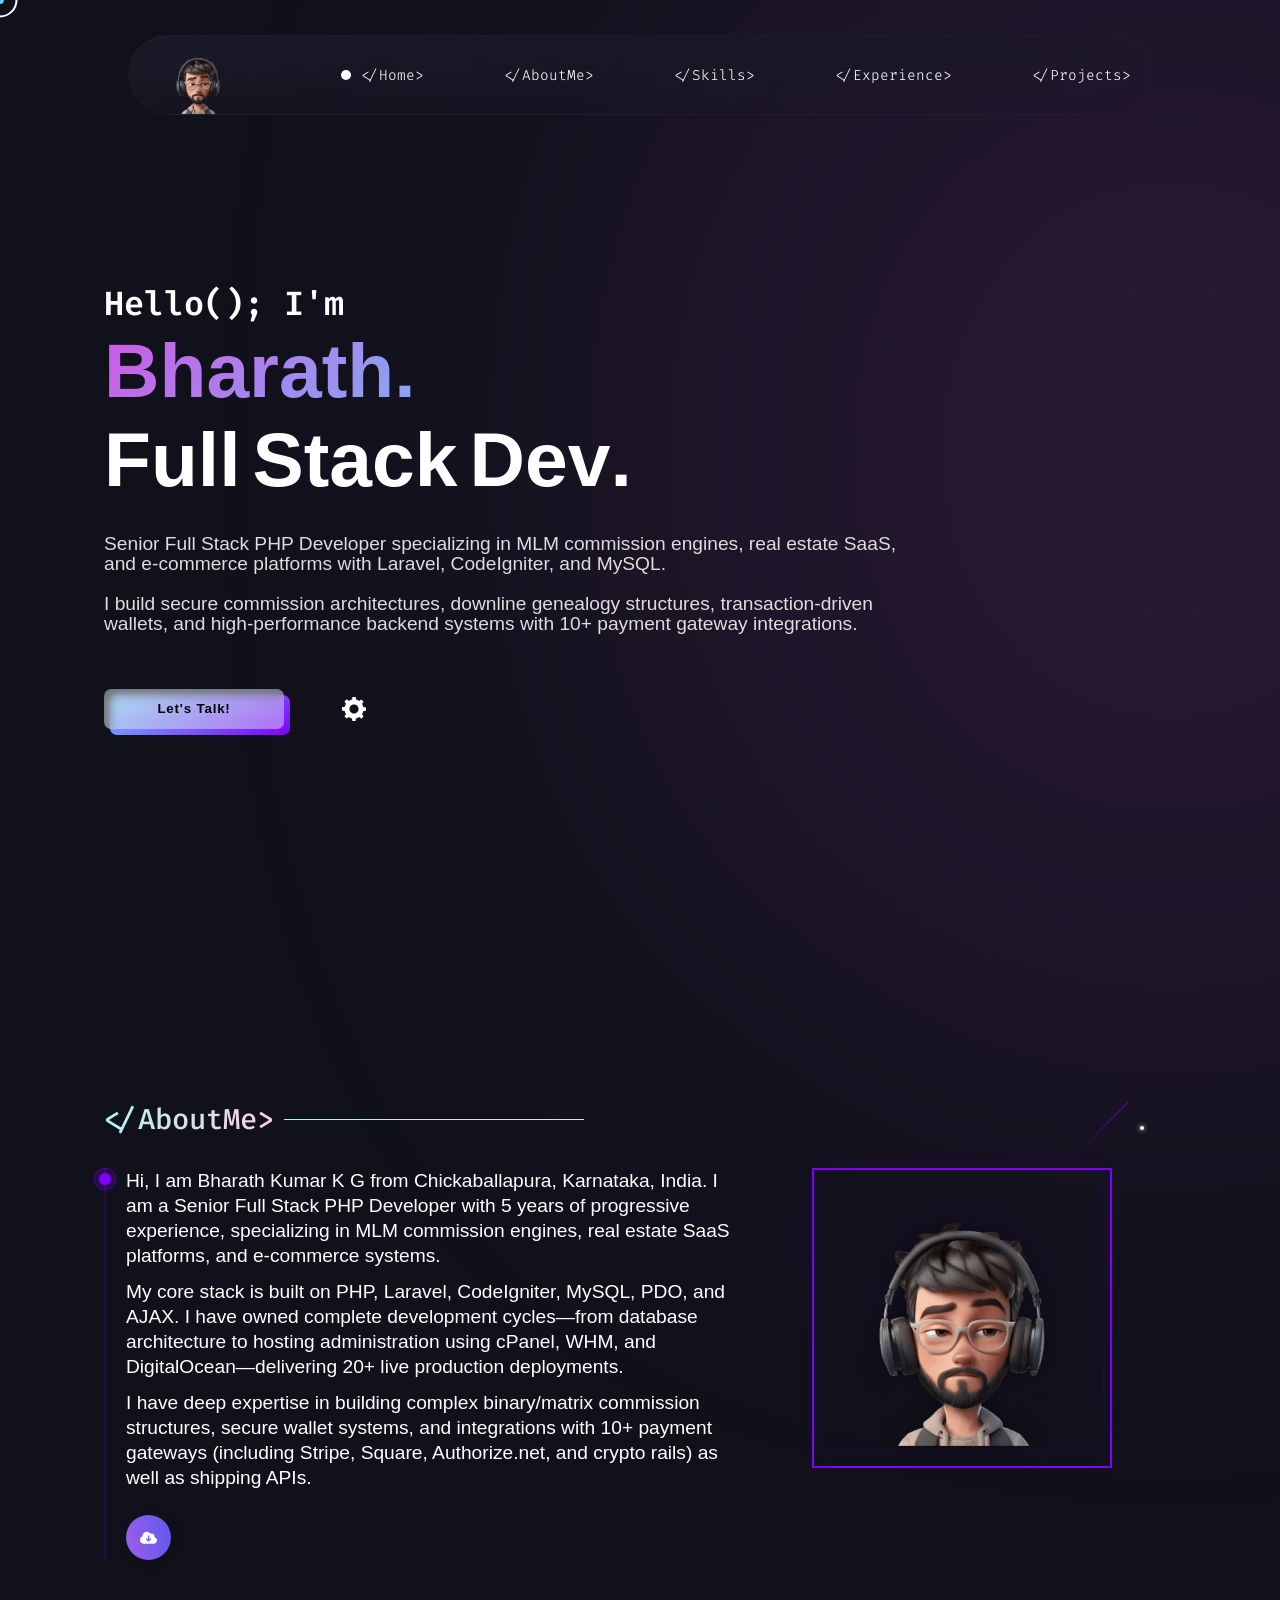
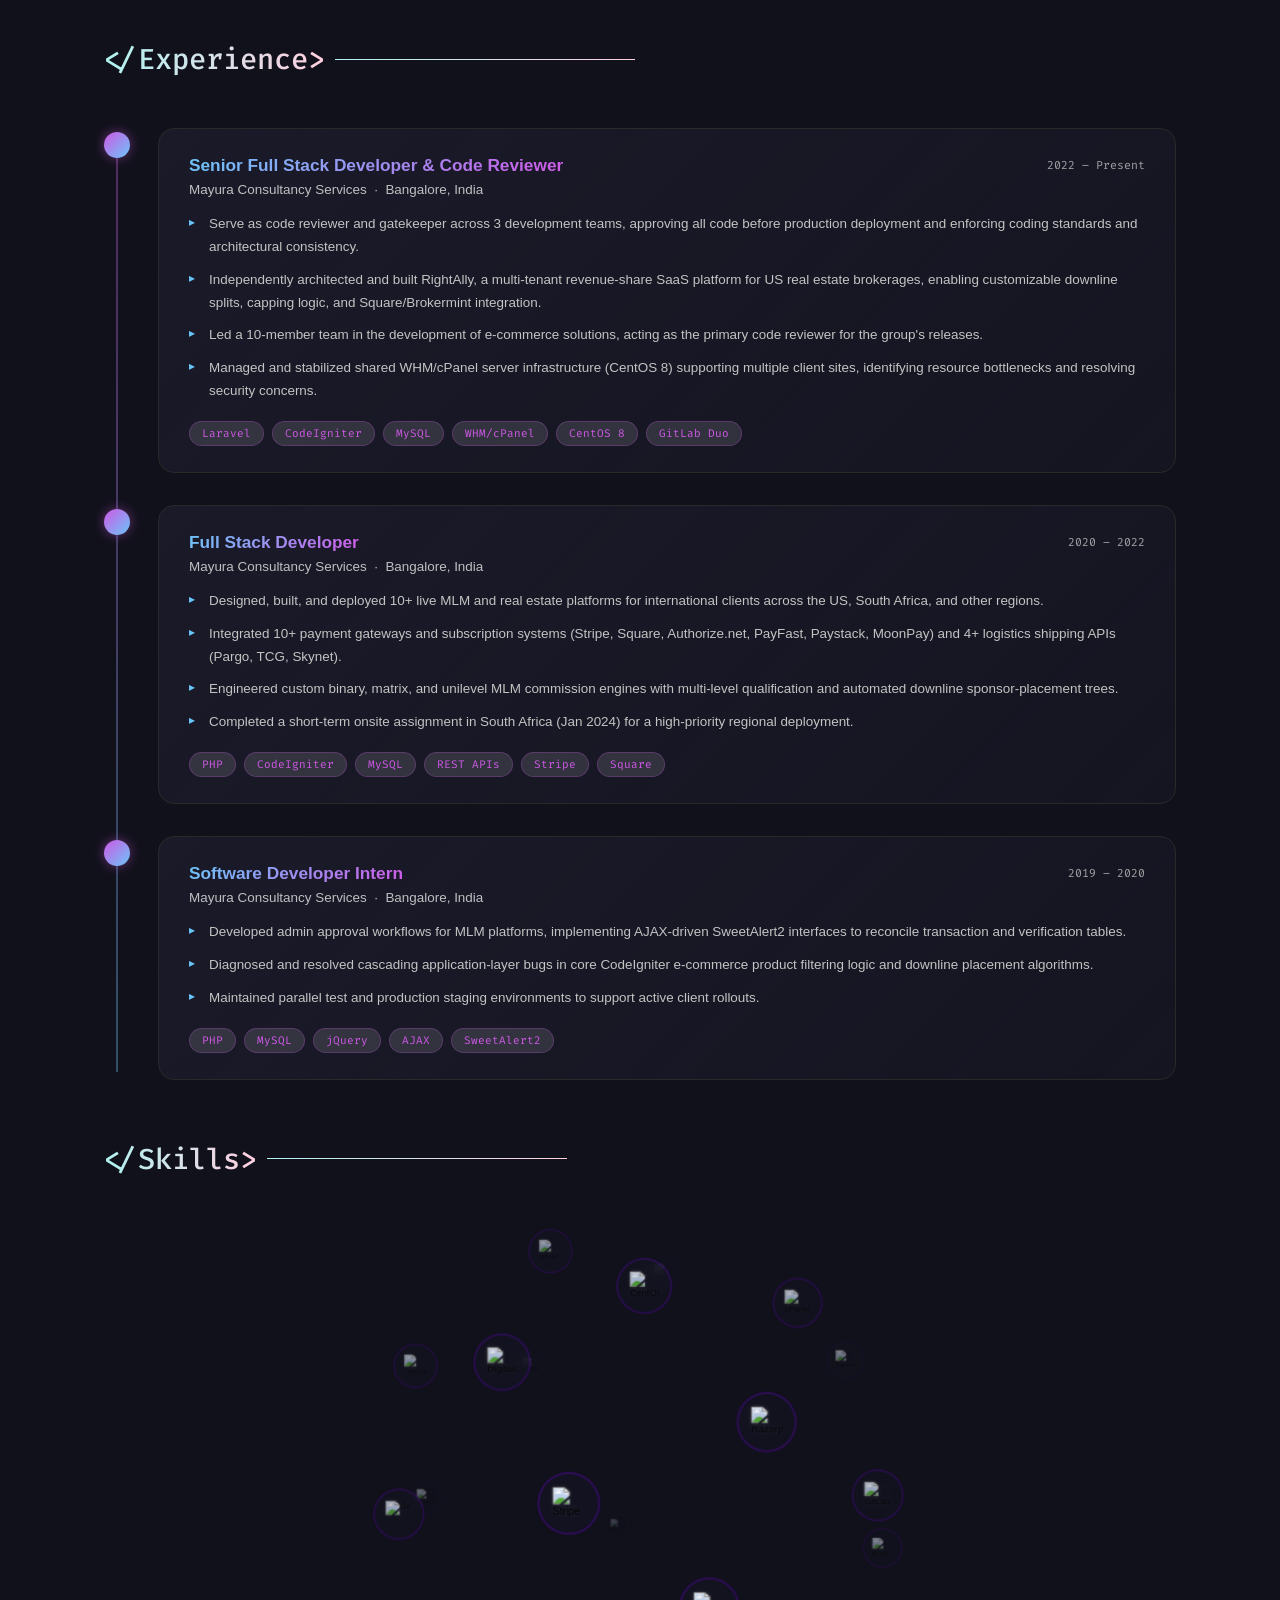
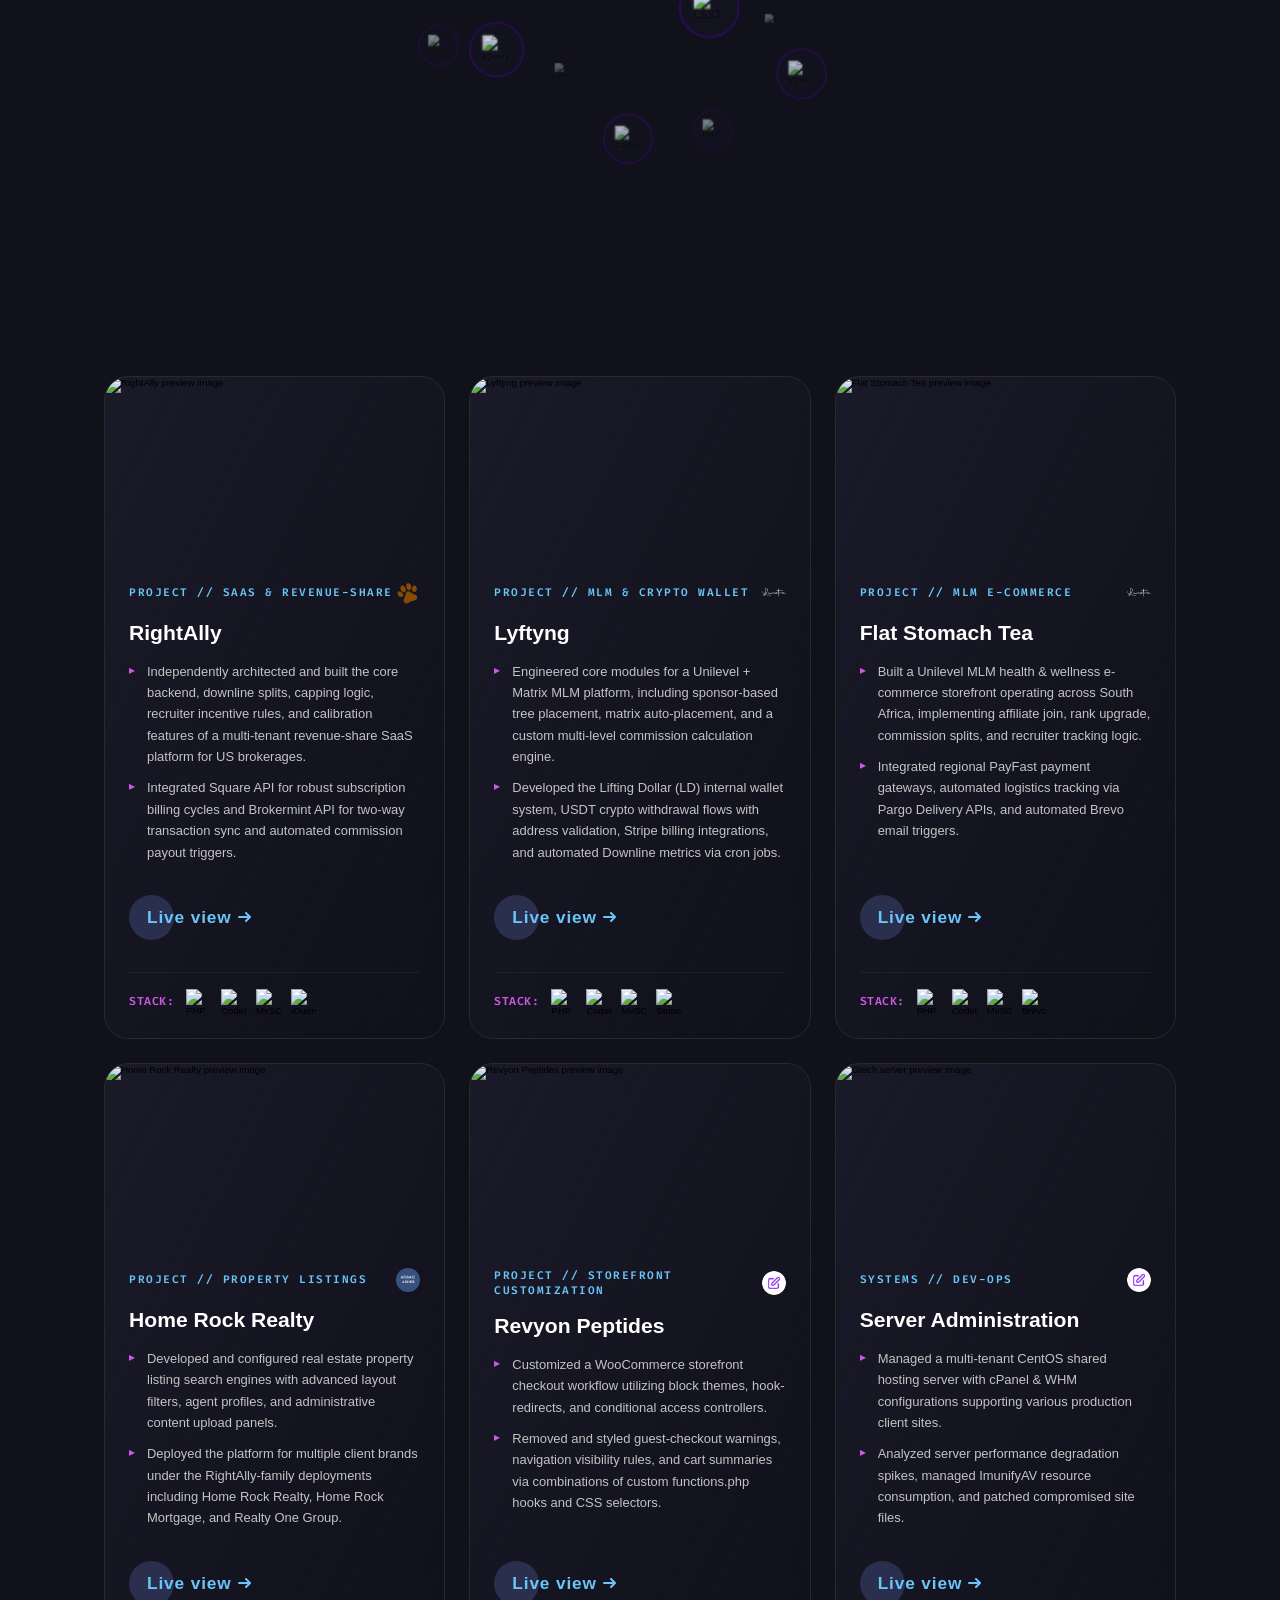
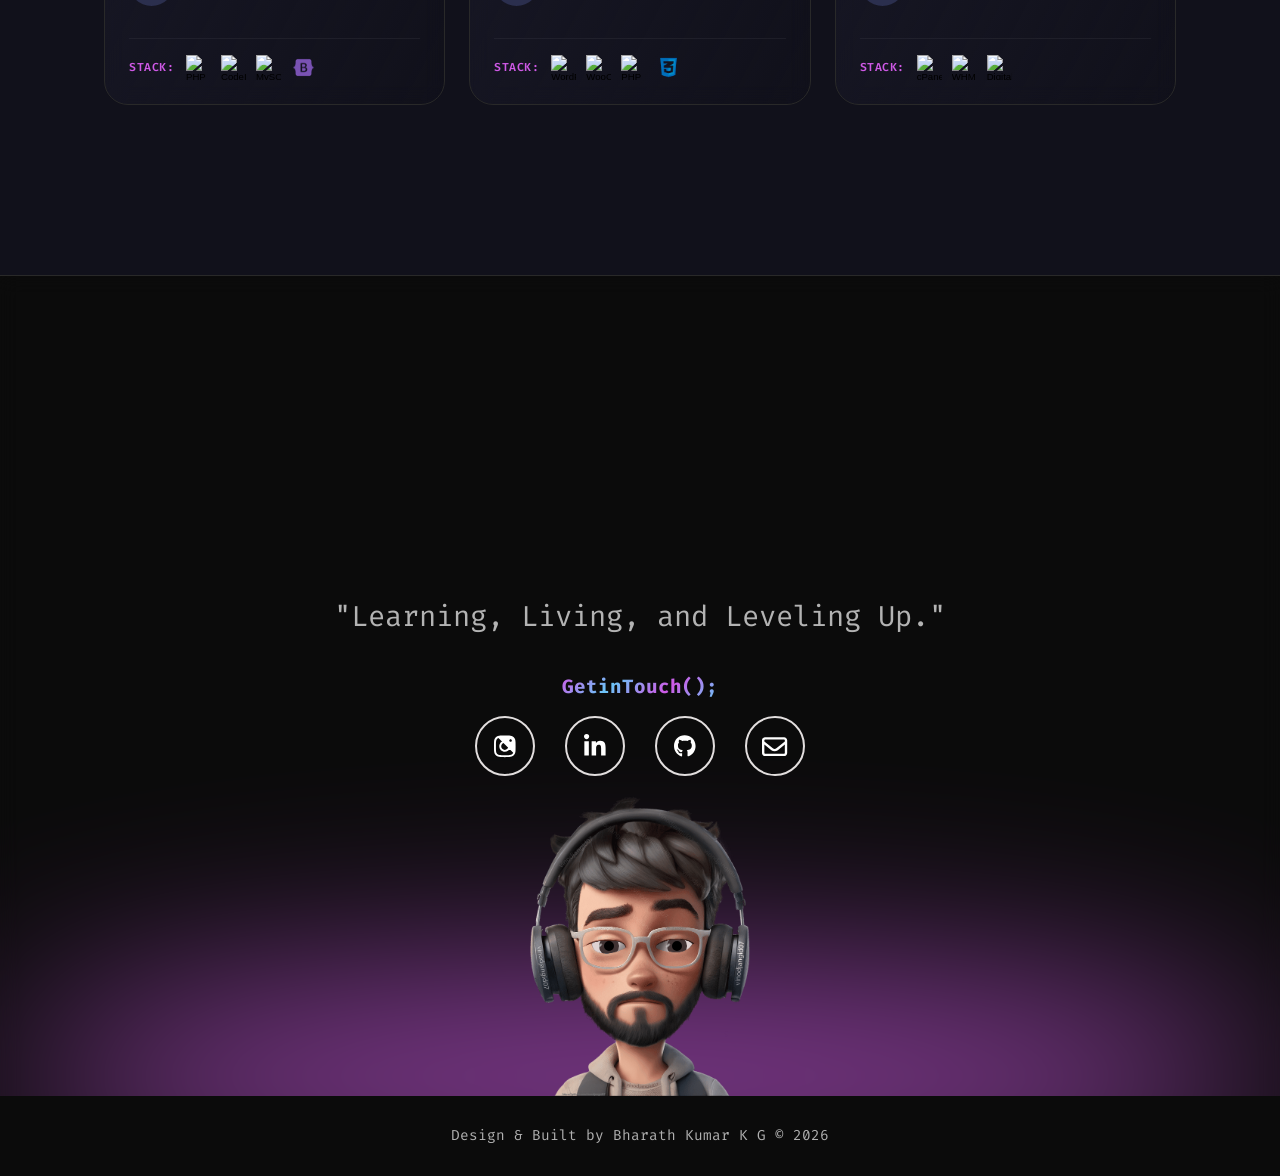
==== index.html @ 4e25d1fb "Initial portfolio upload" ====
<!DOCTYPE html>
<html lang="en">
<!-- 
What are you doing here?! you sneaky developer...
-->

<head>
  <!-- don't forget to remove this >>>>(google tag manager) script, if you are using this page/code -->
  <!-- don't forget to remove this >>>>(google tag manager) script, if you are using this page/code -->
  <!-- don't forget to remove this >>>>(google tag manager) script, if you are using this page/code -->
  <!-- don't forget to remove this >>>>(google tag manager) script, if you are using this page/code -->
  <!-- Google tag (gtag.js) -->
  <script async src="https://www.googletagmanager.com/gtag/js?id=G-YMWDE0VTD3"></script>
  <script>
    window.dataLayer = window.dataLayer || [];
    function gtag() {
      dataLayer.push(arguments);
    }
    gtag("js", new Date());

    gtag("config", "G-YMWDE0VTD3");
  </script>
  <!-- don't forget to remove this >>(google site verification meta tag) tag, if you are using this page/code -->
  <!-- don't forget to remove this >>(google site verification meta tag) tag, if you are using this page/code -->
  <!-- don't forget to remove this >>(google site verification meta tag) tag, if you are using this page/code -->
  <!-- don't forget to remove this >>(google site verification meta tag) tag, if you are using this page/code -->
  <meta name="google-site-verification" content="zMNl24ruDnyqiliYwKNU_r09OkPCDKz0kMBtF9nqiCc" />
  <!-- don't forget to remove this >>(google site verification meta tag) tag, if you are using this page/code -->
  <!-- don't forget to remove this >>(google site verification meta tag) tag, if you are using this page/code -->
  <!-- don't forget to remove this >>(google site verification meta tag) tag, if you are using this page/code -->

  <meta charset="UTF-8" />
  <meta http-equiv="X-UA-Compatible" content="IE=edge" />
  <meta name="viewport" content="width=device-width, initial-scale=1.0" />
  <meta name="robots" content="index, follow" />
  <meta name="theme-color" content="#000" />
  <meta name="description"
    content="Bharath Kumar K G Portfolio. Senior Full Stack PHP Developer building scalable MLM commission engines, real estate SaaS platforms, and e-commerce platforms." />
  <meta name="keywords"
    content="bharath kumar, bharath kumar portfolio, php full stack developer, laravel developer, codeigniter developer, mlm commission engine developer, real estate saas developer, mysql, webhooks" />
  <meta name="author" content="Bharath Kumar K G" />
  <meta property="og:image" content="src/png/preview-card-min.png" />
  <meta property="og:title" content="Bharath Kumar K G | Portfolio" />
  <meta property="og:description"
    content="Senior Full Stack PHP Developer delivering production-ready commission engines, real estate SaaS, and e-commerce systems." />

  <meta property="og:url" content="https://bharathkumar.site" />
  <meta property="og:site_name" content="Bharath Kumar K G Portfolio" />

  <meta name="twitter:card" content="summary_large_image" />
  <meta name="twitter:site" content="@bharath_kumar" />
  <meta name="twitter:title" content="Bharath Kumar K G | Portfolio" />
  <meta name="twitter:description"
    content="Senior Full Stack PHP Developer delivering production-ready commission engines, real estate SaaS, and e-commerce systems." />
  <meta name="twitter:image" content="src/png/preview-card-min.png" />
  <title>Bharath Kumar K G | Portfolio</title>

  <link rel="icon" type="image/x-icon" href="src/png/main-favicon.png" />
  <!-- aos cdn -->
  <link rel="stylesheet" href="https://unpkg.com/aos@next/dist/aos.css" />
  <!-- stylesheet -->
  <link rel="stylesheet" href="style.css" />
  <!-- google fonts-->
  <link rel="stylesheet"
    href="https://fonts.googleapis.com/css2?family=Passions+Conflict&family=Orbitron&family=Fira+Code&family=Six+Caps" />

<body class="body">
  <audio loop="" id="audioPlayer" style="display: none">
    <source src="src/mp3/preloader.mp3" type="audio/mp3" />
  </audio>
  <div id="preloader"></div>
  <noscript>Allow Javascript</noscript>

  <!-- Shooting Stars Background -->
  <div class="shooting-stars-container" id="shooting-stars">
    <div class="shooting-star"></div>
    <div class="shooting-star"></div>
    <div class="shooting-star"></div>
    <div class="shooting-star"></div>
    <div class="shooting-star"></div>
    <div class="shooting-star"></div>
    <div class="shooting-star"></div>
    <div class="shooting-star"></div>
    <div class="shooting-star"></div>
    <div class="shooting-star"></div>
  </div>

  <header>
    <div class="cursor-inner" id="cursor-inner"></div>
    <div class="cursor-outer" id="cursor-outer"></div>

    <div class="navbar" id="navbar">
      <div class="hey">Hey!</div>
      <div class="logo" tabindex="0" aria-label="bharath kumar logo">
        <div class="logo-top">
          <img src="src/png/nav-avatar.png" alt="animation-head" id="nav-avatar" />
        </div>
      </div>
      <div class="navbar-tabs" id="navbar-tabs">
        <ul class="navbar-tabs-ul">
          <li class="home activeThistab" class="navbar-tabs-li" data-aos="fade-down" data-aos-delay="100">
            <a href="#home" tabindex="0" aria-label="Home menu button">
              &#60;/Home&#62;
            </a>
          </li>

          <li class="about" class="navbar-tabs-li" data-aos="fade-down" data-aos-delay="300">
            <a href="#about" aria-label="about menu button">
              &#60;/AboutMe&#62;
            </a>
          </li>

          <li class="skills" class="navbar-tabs-li" data-aos="fade-down" data-aos-delay="500">
            <a href="#skills" aria-label="skills menu button">
              &#60;/Skills&#62;
            </a>
          </li>

          <li class="experience" class="navbar-tabs-li" data-aos="fade-down" data-aos-delay="600">
            <a href="#experience" aria-label="experience menu button">
              &#60;/Experience&#62;
            </a>
          </li>

          <li class="projects" class="navbar-tabs-li" data-aos="fade-down" data-aos-delay="700">
            <a href="#projects" aria-label="projects menu button">
              &#60;/Projects&#62;
            </a>
          </li>
        </ul>
      </div>
      <!-- navbar tabs ends -->
    </div>
  </header>
  <!-- header ends here -->

  <main>
    <!-- hamburger -->
    <div class="hamburger" id="hamburger" data-aos="fade">
      <div class="hamburgerbase">
        <button id="hamburger-button" onclick="hamburgerMenu()" tabindex="0" aria-label="Menu Button">
          <span class="burger-bar" id="burger-bar1"></span>
          <span class="burger-bar" id="burger-bar2"></span>
          <span class="burger-bar" id="burger-bar3"></span>
        </button>
      </div>
    </div>
    <!-- hamburger -->
    <div class="mobiletogglemenu" id="mobiletogglemenu">
      <ul class="mobile-navbar-tabs-ul" id="mobile-ul">
        <li id="home-mobile-tab" class="mobile-navbar-tabs-li home activeThismobiletab" onclick="hidemenubyli()">
          <a href="#home" tabindex="0" aria-label="Home menu button">
            &#60;/Home&#62;
          </a>
        </li>

        <li id="aboutme-mobile-tab" class="mobile-navbar-tabs-li about" onclick="hidemenubyli()">
          <a href="#about" tabindex="0" aria-label="about menu button">
            &#60;/AboutMe&#62;
          </a>
        </li>
        <li id="skills-mobile-tab" class="mobile-navbar-tabs-li skills" onclick="hidemenubyli()">
          <a href="#skills" tabindex="0" aria-label="skills menu button">
            &#60;/Skills&#62;
          </a>
        </li>
        <li id="experience-mobile-tab" class="mobile-navbar-tabs-li experience" onclick="hidemenubyli()">
          <a href="#experience" tabindex="0" aria-label="experience menu button">
            &#60;/Experience&#62;
          </a>
        </li>
        <li id="projects-mobile-tab" class="mobile-navbar-tabs-li projects" onclick="hidemenubyli()">
          <a href="#projects" tabindex="0" aria-label="projects menu button">
            &#60;/Projects&#62;
          </a>
        </li>
      </ul>
    </div>
    <!-- mobile toggle menu ends -->

    <section class="landing-page-container" id="home">
      <div class="blob"></div>

      <div class="text-content">
        <article id="hello-friend" data-aos="fade-up" data-aos-delay="0">
          <p class="jello">H</p>
          <p class="jello">e</p>
          <p class="jello">l</p>
          <p class="jello">l</p>
          <p class="jello">o</p>
          <p class="jello">(</p>
          <p class="jello">)</p>
          <p class="jello">;</p>
          &nbsp;
          <p class="jello">I</p>
          <p class="jello">'</p>
          <p class="jello">m</p>
        </article>
        <article id="name" data-aos="fade-up" data-aos-delay="200">
          <p class="jello">B</p>
          <p class="jello">h</p>
          <p class="jello">a</p>
          <p class="jello">r</p>
          <p class="jello">a</p>
          <p class="jello">t</p>
          <p class="jello">h</p>
          <p class="jello">.</p>
        </article>

        <article id="work" data-aos="fade-up" data-aos-delay="400">
          <div>
            <p class="jello">F</p>
            <p class="jello">u</p>
            <p class="jello">l</p>
            <p class="jello">l</p>
          </div>
          <div>
            <p class="jello">S</p>
            <p class="jello">t</p>
            <p class="jello">a</p>
            <p class="jello">c</p>
            <p class="jello">k</p>
          </div>
          <div>
            <p class="jello">D</p>
            <p class="jello">e</p>
            <p class="jello">v</p>
            <p class="jello">.</p>
          </div>
        </article>
        <p id="info-para" data-aos="fade-up" data-aos-delay="600">
          Senior Full Stack PHP Developer specializing in MLM commission engines, real estate SaaS, and e-commerce platforms with Laravel, CodeIgniter, and MySQL.<br />
          <br />
          I build secure commission architectures, downline genealogy structures, transaction-driven wallets, and high-performance backend systems with 10+ payment gateway integrations.
        </p>
        <div class="contact-btn-div" data-aos="fade-up" data-aos-delay="800">
          <a href="mailto:bharathkumar8147@gmail.com" tabindex="-1">
            <button class="letsTalkBtn">
              <p class="letsTalkBtn-text">Let's Talk!</p>
              <span class="letsTalkBtn-BG"></span>
            </button></a>
          <div class="setting-container" id="setting-container">
            <input type="checkbox" id="switchforsetting" onclick="settingtoggle()" />

            <label for="switchforsetting" class="needtobeinvert" id="labelforsetting" tabindex="0"
              aria-label="settings for sound and appearance"></label>

            <div class="visualmodetogglebuttoncontainer" id="visualmodetogglebuttoncontainer">
              <input type="checkbox" id="switchforvisualmode" onclick="visualmode()" />
              <label for="switchforvisualmode" id="labelforvisualmode" tabindex="0"
                aria-label="switch appearance"></label>
            </div>

            <div class="soundtogglebuttoncontainer" id="soundtogglebuttoncontainer">
              <input type="checkbox" id="switchforsound" onclick="playpause()" />
              <label for="switchforsound" id="labelforsound" tabindex="0" aria-label="switch sound"
                class="needtobeinvert"></label>
            </div>
          </div>
          <!-- setting div ends -->
        </div>
        <!-- contact-btn-div -->
      </div>

    </section>
    <!-- landing page ends here -->
    <section class="about-section-container" id="about" data-aos="fade-up">
      <div class="about-section">
        <div class="section-heading">
          <h2 class="section-heading-article" tabindex="0" aria-label="About me heading">
            &#60;/AboutMe&#62;
          </h2>
          <p class="sectionHeadingP"></p>
        </div>

        <div class="info-dp-section">
          <div class="about-info">
            <div class="about-decoration-dot"></div>
            <p tabindex="0">
              Hi, I am Bharath Kumar K G from Chickaballapura, Karnataka, India. I am a Senior Full Stack PHP Developer with 5 years of progressive experience, specializing in MLM commission engines, real estate SaaS platforms, and e-commerce systems.
            </p>
            <br />
            <p tabindex="0">
              My core stack is built on PHP, Laravel, CodeIgniter, MySQL, PDO, and AJAX. I have owned complete development cycles—from database architecture to hosting administration using cPanel, WHM, and DigitalOcean—delivering 20+ live production deployments.
            </p>
            <br />
            <p tabindex="0">
              I have deep expertise in building complex binary/matrix commission structures, secure wallet systems, and integrations with 10+ payment gateways (including Stripe, Square, Authorize.net, and crypto rails) as well as shipping APIs.
            </p>

            <!-- Resume button -->
            <button class="resume-btn" id="resume-btn" onclick="openURL()">
              <div class="sign">
                <svg viewBox="0 0 640 512">
                  <path
                    d="M144 480C64.5 480 0 415.5 0 336c0-62.8 40.2-116.2 96.2-135.9c-.1-2.7-.2-5.4-.2-8.1c0-88.4 71.6-160 160-160c59.3 0 111 32.2 138.7 80.2C409.9 102 428.3 96 448 96c53 0 96 43 96 96c0 12.2-2.3 23.8-6.4 34.6C596 238.4 640 290.1 640 352c0 70.7-57.3 128-128 128H144zm79-167l80 80c9.4 9.4 24.6 9.4 33.9 0l80-80c9.4-9.4 9.4-24.6 0-33.9s-24.6-9.4-33.9 0l-39 39V184c0-13.3-10.7-24-24-24s-24 10.7-24 24V318.1l-39-39c-9.4-9.4-24.6-9.4-33.9 0s-9.4 24.6 0 33.9z" />
                </svg>
              </div>

              <div class="text">Resume</div>
            </button>
          </div>

          <div class="dp" data-aos="fade-up">
            <div class="about-avatar-box">
              <div class="connector-line"></div>
              <div class="connector-dot"></div>
              <img src="src/png/nav-avatar.png" alt="Bharath Kumar" class="about-avatar-img" tabindex="0"
                aria-label="image of bharath" />
            </div>
          </div>
        </div>
      </div>
    </section>
    <!-- about section ends  -->

    <!-- ===================== EXPERIENCE SECTION ===================== -->
    <section class="experience-section-container" id="experience" data-aos="fade-up">
      <div class="experience-section">
        <div class="section-heading" data-aos="fade-up">
          <h2 class="section-heading-article" tabindex="0" aria-label="Work Experience heading">
            &#60;/Experience&#62;
          </h2>
          <p class="sectionHeadingP"></p>
        </div>

        <div class="exp-timeline">

          <!-- Card 1: Senior Developer & Code Reviewer -->
          <div class="exp-card" data-aos="fade-up" data-aos-delay="100">
            <div class="exp-card-dot"></div>
            <div class="exp-card-inner">
              <div class="exp-card-header">
                <div class="exp-role-date">
                  <span class="exp-role">Senior Full Stack Developer &amp; Code Reviewer</span>
                  <span class="exp-date">2022 – Present</span>
                </div>
                <div class="exp-company">Mayura Consultancy Services &nbsp;·&nbsp; Bangalore, India</div>
              </div>
              <ul class="exp-bullets">
                <li>Serve as code reviewer and gatekeeper across 3 development teams, approving all code before production deployment and enforcing coding standards and architectural consistency.</li>
                <li>Independently architected and built RightAlly, a multi-tenant revenue-share SaaS platform for US real estate brokerages, enabling customizable downline splits, capping logic, and Square/Brokermint integration.</li>
                <li>Led a 10-member team in the development of e-commerce solutions, acting as the primary code reviewer for the group's releases.</li>
                <li>Managed and stabilized shared WHM/cPanel server infrastructure (CentOS 8) supporting multiple client sites, identifying resource bottlenecks and resolving security concerns.</li>
              </ul>
              <div class="exp-tags">
                <span class="exp-tag">Laravel</span>
                <span class="exp-tag">CodeIgniter</span>
                <span class="exp-tag">MySQL</span>
                <span class="exp-tag">WHM/cPanel</span>
                <span class="exp-tag">CentOS 8</span>
                <span class="exp-tag">GitLab Duo</span>
              </div>
            </div>
          </div>

          <!-- Card 2: Full Stack Developer -->
          <div class="exp-card" data-aos="fade-up" data-aos-delay="150">
            <div class="exp-card-dot"></div>
            <div class="exp-card-inner">
              <div class="exp-card-header">
                <div class="exp-role-date">
                  <span class="exp-role">Full Stack Developer</span>
                  <span class="exp-date">2020 – 2022</span>
                </div>
                <div class="exp-company">Mayura Consultancy Services &nbsp;·&nbsp; Bangalore, India</div>
              </div>
              <ul class="exp-bullets">
                <li>Designed, built, and deployed 10+ live MLM and real estate platforms for international clients across the US, South Africa, and other regions.</li>
                <li>Integrated 10+ payment gateways and subscription systems (Stripe, Square, Authorize.net, PayFast, Paystack, MoonPay) and 4+ logistics shipping APIs (Pargo, TCG, Skynet).</li>
                <li>Engineered custom binary, matrix, and unilevel MLM commission engines with multi-level qualification and automated downline sponsor-placement trees.</li>
                <li>Completed a short-term onsite assignment in South Africa (Jan 2024) for a high-priority regional deployment.</li>
              </ul>
              <div class="exp-tags">
                <span class="exp-tag">PHP</span>
                <span class="exp-tag">CodeIgniter</span>
                <span class="exp-tag">MySQL</span>
                <span class="exp-tag">REST APIs</span>
                <span class="exp-tag">Stripe</span>
                <span class="exp-tag">Square</span>
              </div>
            </div>
          </div>

          <!-- Card 3: Software Developer Intern -->
          <div class="exp-card" data-aos="fade-up" data-aos-delay="200">
            <div class="exp-card-dot"></div>
            <div class="exp-card-inner">
              <div class="exp-card-header">
                <div class="exp-role-date">
                  <span class="exp-role">Software Developer Intern</span>
                  <span class="exp-date">2019 – 2020</span>
                </div>
                <div class="exp-company">Mayura Consultancy Services &nbsp;·&nbsp; Bangalore, India</div>
              </div>
              <ul class="exp-bullets">
                <li>Developed admin approval workflows for MLM platforms, implementing AJAX-driven SweetAlert2 interfaces to reconcile transaction and verification tables.</li>
                <li>Diagnosed and resolved cascading application-layer bugs in core CodeIgniter e-commerce product filtering logic and downline placement algorithms.</li>
                <li>Maintained parallel test and production staging environments to support active client rollouts.</li>
              </ul>
              <div class="exp-tags">
                <span class="exp-tag">PHP</span>
                <span class="exp-tag">MySQL</span>
                <span class="exp-tag">jQuery</span>
                <span class="exp-tag">AJAX</span>
                <span class="exp-tag">SweetAlert2</span>
              </div>
            </div>
          </div>

        </div>
      </div>
    </section>
    <!-- experience section ends -->

    <section class="skills-section-container" id="skills">
      <div class="skills-section">
        <div class="section-heading" data-aos="fade-up">
          <h2 class="section-heading-article" tabindex="0" aria-label="skills heading">
            &#60;/Skills&#62;
          </h2>
          <p class="sectionHeadingP"></p>
        </div>

        <!-- Two-column layout: Quotes left, Sphere right -->
        <div class="skills-content-row">
          <!-- Left side: Quotes -->
          <!-- Left side: Skills Grid Cards -->
          <!-- Left side: Skills Grid Cards (Removed as per request) -->
          <!-- 
          <div class="skills-list-side" data-aos="fade-right">
            <div class="skills-grid">
              <div class="skill-card card-green">
                <div class="skill-icon">
                  <svg viewBox="0 0 24 24" fill="none" stroke="currentColor" stroke-width="2" stroke-linecap="round"
                    stroke-linejoin="round">
                    <polyline points="16 18 22 12 16 6"></polyline>
                    <polyline points="8 6 2 12 8 18"></polyline>
                  </svg>
                </div>
                <h3>Full Stack Development</h3>
              </div>

              <div class="skill-card card-purple">
                <div class="skill-icon">
                  <svg viewBox="0 0 24 24" fill="none" stroke="currentColor" stroke-width="2" stroke-linecap="round"
                    stroke-linejoin="round">
                    <path
                      d="M12 2a2 2 0 0 1 2 2c0 .74-.4 1.39-1 1.73V7h1a7 7 0 0 1 7 7h1a2 2 0 0 1 2 2v3a2 2 0 0 1-2 2h-1c-.55 0-1.05-.2-1.42-.55C18.66 21.37 17.5 22 16 22H8c-1.5 0-2.66-.63-3.42-1.55A2.99 2 0 0 1 2 19v-3a2 2 0 0 1 2-2h1a7 7 0 0 1 7-7h1V5.73c-.6-.34-1-.99-1-1.73a2 2 0 0 1 2-2z">
                    </path>
                  </svg>
                </div>
                <h3>AI & ML Solutions</h3>
              </div>

              <div class="skill-card card-blue">
                <div class="skill-icon">
                  <svg viewBox="0 0 24 24" fill="none" stroke="currentColor" stroke-width="2" stroke-linecap="round"
                    stroke-linejoin="round">
                    <path d="M18 10h-1.26A8 8 0 1 0 9 20h9a5 5 0 0 0 0-10z"></path>
                  </svg>
                </div>
                <h3>Cloud & DevOps</h3>
              </div>

              <div class="skill-card card-orange">
                <div class="skill-icon">
                  <svg viewBox="0 0 24 24" fill="none" stroke="currentColor" stroke-width="2" stroke-linecap="round"
                    stroke-linejoin="round">
                    <ellipse cx="12" cy="5" rx="9" ry="3"></ellipse>
                    <path d="M21 12c0 1.66-4 3-9 3s-9-1.34-9-3"></path>
                    <path d="M3 5v14c0 1.66 4 3 9 3s9-1.34 9-3V5"></path>
                  </svg>
                </div>
                <h3>Database Architecture</h3>
              </div>
            </div>
          </div>
          -->

          <!-- Right side: 3D Rotating Tech Sphere -->
          <div class="tech-sphere-wrapper" data-aos="fade-left">
            <div class="tech-sphere-container" id="techSphere">
              <!-- Icons placed by JS in 3D sphere -->
            </div>
          </div>
        </div>
      </div>
    </section>
    <!-- skills section ends -->
    <section class="projects-section-container" id="projects">
      <div class="projects-section-div">
        <div class="section-heading" data-aos="fade-up">
          <h2 class="section-heading-article" tabindex="0" aria-label="My projects starts from here">
            &#60;/Projects&#62;
          </h2>
          <p class="sectionHeadingP"></p>
        </div>
        <div class="project-boxes-div">
          <div id="all-projects" class="project-list active-tab-content">

            <!-- RightAlly -->
            <div data-aos="fade-up" class="project-box-wrapper">
              <div class="project-box project-box2" id="project-rightally">
                <div class="info-div">
                  <div class="project-tag-container">
                    <span class="project-tag">PROJECT // SAAS &amp; REVENUE-SHARE</span>
                    <img src="src/ico/wyd-favicon.ico" alt="RightAlly favicon" class="faviconforProject" />
                  </div>
                  <article class="ProjectHeading">RightAlly</article>
                  <ul class="ProjectDescription proj-bullets">
                    <li>Independently architected and built the core backend, downline splits, capping logic, recruiter incentive rules, and calibration features of a multi-tenant revenue-share SaaS platform for US brokerages.</li>
                    <li>Integrated Square API for robust subscription billing cycles and Brokermint API for two-way transaction sync and automated commission payout triggers.</li>
                  </ul>
                  <div class="project-buttons">
                    <a href="https://rightally.io/" target="_blank" class="cta" aria-label="Visit RightAlly Live">
                      <span>Live view</span>
                      <svg viewBox="0 0 13 10" height="10px" width="15px">
                        <path d="M1,5 L11,5"></path>
                        <polyline points="8 1 12 5 8 9"></polyline>
                      </svg>
                    </a>
                  </div>
                  <div class="tech-stack-container">
                    <span class="tech-stack-label">Stack:</span>
                    <div class="project-tech-stack">
                      <div class="project-tech-stack-img-wrapper" data-skill="PHP">
                        <img src="https://cdn.jsdelivr.net/gh/devicons/devicon/icons/php/php-original.svg" alt="PHP" class="project-tech-stack-img" />
                      </div>
                      <div class="project-tech-stack-img-wrapper" data-skill="CodeIgniter">
                        <img src="https://cdn.jsdelivr.net/gh/devicons/devicon/icons/codeigniter/codeigniter-plain.svg" alt="CodeIgniter" class="project-tech-stack-img" />
                      </div>
                      <div class="project-tech-stack-img-wrapper" data-skill="MySQL">
                        <img src="https://cdn.jsdelivr.net/gh/devicons/devicon/icons/mysql/mysql-original.svg" alt="MySQL" class="project-tech-stack-img" />
                      </div>
                      <div class="project-tech-stack-img-wrapper" data-skill="jQuery">
                        <img src="https://cdn.jsdelivr.net/gh/devicons/devicon/icons/jquery/jquery-original.svg" alt="jQuery" class="project-tech-stack-img" />
                      </div>
                    </div>
                  </div>
                </div>
                <div class="image-div">
                  <img src="src/project/vasantham.png" alt="RightAlly preview image" />
                </div>
              </div>
            </div>

            <!-- Lyftyng -->
            <div data-aos="fade-up" class="project-box-wrapper">
              <div class="project-box project-box2" id="project-lyftyng">
                <div class="info-div">
                  <div class="project-tag-container">
                    <span class="project-tag">PROJECT // MLM &amp; CRYPTO WALLET</span>
                    <img src="src/webp/lunetra-favicon.webp" alt="Lyftyng favicon" class="faviconforProject" />
                  </div>
                  <article class="ProjectHeading">Lyftyng</article>
                  <ul class="ProjectDescription proj-bullets">
                    <li>Engineered core modules for a Unilevel + Matrix MLM platform, including sponsor-based tree placement, matrix auto-placement, and a custom multi-level commission calculation engine.</li>
                    <li>Developed the Lifting Dollar (LD) internal wallet system, USDT crypto withdrawal flows with address validation, Stripe billing integrations, and automated Downline metrics via cron jobs.</li>
                  </ul>
                  <div class="project-buttons">
                    <a href="https://lyftyng.com/" target="_blank" class="cta" aria-label="Visit Lyftyng Live">
                      <span>Live view</span>
                      <svg viewBox="0 0 13 10" height="10px" width="15px">
                        <path d="M1,5 L11,5"></path>
                        <polyline points="8 1 12 5 8 9"></polyline>
                      </svg>
                    </a>
                  </div>
                  <div class="tech-stack-container">
                    <span class="tech-stack-label">Stack:</span>
                    <div class="project-tech-stack">
                      <div class="project-tech-stack-img-wrapper" data-skill="PHP">
                        <img src="https://cdn.jsdelivr.net/gh/devicons/devicon/icons/php/php-original.svg" alt="PHP" class="project-tech-stack-img" />
                      </div>
                      <div class="project-tech-stack-img-wrapper" data-skill="CodeIgniter">
                        <img src="https://cdn.jsdelivr.net/gh/devicons/devicon/icons/codeigniter/codeigniter-plain.svg" alt="CodeIgniter" class="project-tech-stack-img" />
                      </div>
                      <div class="project-tech-stack-img-wrapper" data-skill="MySQL">
                        <img src="https://cdn.jsdelivr.net/gh/devicons/devicon/icons/mysql/mysql-original.svg" alt="MySQL" class="project-tech-stack-img" />
                      </div>
                      <div class="project-tech-stack-img-wrapper" data-skill="Stripe">
                        <img src="https://cdn.simpleicons.org/stripe/008CFF" alt="Stripe" class="project-tech-stack-img" />
                      </div>
                    </div>
                  </div>
                </div>
                <div class="image-div">
                  <img src="src/project/student portal.png" alt="Lyftyng preview image" />
                </div>
              </div>
            </div>

            <!-- Flat Stomach Tea -->
            <div data-aos="fade-up" class="project-box-wrapper">
              <div class="project-box project-box2" id="project-fstea">
                <div class="info-div">
                  <div class="project-tag-container">
                    <span class="project-tag">PROJECT // MLM E-COMMERCE</span>
                    <img src="src/webp/lunetra-favicon.webp" alt="Fstea favicon" class="faviconforProject" />
                  </div>
                  <article class="ProjectHeading">Flat Stomach Tea</article>
                  <ul class="ProjectDescription proj-bullets">
                    <li>Built a Unilevel MLM health &amp; wellness e-commerce storefront operating across South Africa, implementing affiliate join, rank upgrade, commission splits, and recruiter tracking logic.</li>
                    <li>Integrated regional PayFast payment gateways, automated logistics tracking via Pargo Delivery APIs, and automated Brevo email triggers.</li>
                  </ul>
                  <div class="project-buttons">
                    <a href="https://flatstomachtea.co.za/" target="_blank" class="cta" aria-label="Visit Flat Stomach Tea Live">
                      <span>Live view</span>
                      <svg viewBox="0 0 13 10" height="10px" width="15px">
                        <path d="M1,5 L11,5"></path>
                        <polyline points="8 1 12 5 8 9"></polyline>
                      </svg>
                    </a>
                  </div>
                  <div class="tech-stack-container">
                    <span class="tech-stack-label">Stack:</span>
                    <div class="project-tech-stack">
                      <div class="project-tech-stack-img-wrapper" data-skill="PHP">
                        <img src="https://cdn.jsdelivr.net/gh/devicons/devicon/icons/php/php-original.svg" alt="PHP" class="project-tech-stack-img" />
                      </div>
                      <div class="project-tech-stack-img-wrapper" data-skill="CodeIgniter">
                        <img src="https://cdn.jsdelivr.net/gh/devicons/devicon/icons/codeigniter/codeigniter-plain.svg" alt="CodeIgniter" class="project-tech-stack-img" />
                      </div>
                      <div class="project-tech-stack-img-wrapper" data-skill="MySQL">
                        <img src="https://cdn.jsdelivr.net/gh/devicons/devicon/icons/mysql/mysql-original.svg" alt="MySQL" class="project-tech-stack-img" />
                      </div>
                      <div class="project-tech-stack-img-wrapper" data-skill="Brevo">
                        <img src="https://cdn.simpleicons.org/brevo/00D37F" alt="Brevo" class="project-tech-stack-img" />
                      </div>
                    </div>
                  </div>
                </div>
                <div class="image-div">
                  <img src="src/project/giftlia.png" alt="Flat Stomach Tea preview image" />
                </div>
              </div>
            </div>

            <!-- Home Rock Realty -->
            <div data-aos="fade-up" class="project-box-wrapper">
              <div class="project-box project-box2" id="project-homerock">
                <div class="info-div">
                  <div class="project-tag-container">
                    <span class="project-tag">PROJECT // PROPERTY LISTINGS</span>
                    <img src="src/webp/asher-favicon.webp" alt="Home Rock favicon" class="faviconforProject" />
                  </div>
                  <article class="ProjectHeading">Home Rock Realty</article>
                  <ul class="ProjectDescription proj-bullets">
                    <li>Developed and configured real estate property listing search engines with advanced layout filters, agent profiles, and administrative content upload panels.</li>
                    <li>Deployed the platform for multiple client brands under the RightAlly-family deployments including Home Rock Realty, Home Rock Mortgage, and Realty One Group.</li>
                  </ul>
                  <div class="project-buttons">
                    <a href="https://rightally.io/" target="_blank" class="cta" aria-label="Visit Home Rock Realty">
                      <span>Live view</span>
                      <svg viewBox="0 0 13 10" height="10px" width="15px">
                        <path d="M1,5 L11,5"></path>
                        <polyline points="8 1 12 5 8 9"></polyline>
                      </svg>
                    </a>
                  </div>
                  <div class="tech-stack-container">
                    <span class="tech-stack-label">Stack:</span>
                    <div class="project-tech-stack">
                      <div class="project-tech-stack-img-wrapper" data-skill="PHP">
                        <img src="https://cdn.jsdelivr.net/gh/devicons/devicon/icons/php/php-original.svg" alt="PHP" class="project-tech-stack-img" />
                      </div>
                      <div class="project-tech-stack-img-wrapper" data-skill="CodeIgniter">
                        <img src="https://cdn.jsdelivr.net/gh/devicons/devicon/icons/codeigniter/codeigniter-plain.svg" alt="CodeIgniter" class="project-tech-stack-img" />
                      </div>
                      <div class="project-tech-stack-img-wrapper" data-skill="MySQL">
                        <img src="https://cdn.jsdelivr.net/gh/devicons/devicon/icons/mysql/mysql-original.svg" alt="MySQL" class="project-tech-stack-img" />
                      </div>
                      <div class="project-tech-stack-img-wrapper" data-skill="Bootstrap">
                        <img src="src/png/bootstraplogo.png" alt="Bootstrap" class="project-tech-stack-img" />
                      </div>
                    </div>
                  </div>
                </div>
                <div class="image-div">
                  <img src="src/project/arrahman.png" alt="Home Rock Realty preview image" />
                </div>
              </div>
            </div>

            <!-- Revyon Peptides -->
            <div data-aos="fade-up" class="project-box-wrapper">
              <div class="project-box project-box2" id="project-revyon">
                <div class="info-div">
                  <div class="project-tag-container">
                    <span class="project-tag">PROJECT // STOREFRONT CUSTOMIZATION</span>
                    <img src="src/ico/notesync-favicon.ico" alt="Revyon Peptides favicon" class="faviconforProject" />
                  </div>
                  <article class="ProjectHeading">Revyon Peptides</article>
                  <ul class="ProjectDescription proj-bullets">
                    <li>Customized a WooCommerce storefront checkout workflow utilizing block themes, hook-redirects, and conditional access controllers.</li>
                    <li>Removed and styled guest-checkout warnings, navigation visibility rules, and cart summaries via combinations of custom functions.php hooks and CSS selectors.</li>
                  </ul>
                  <div class="project-buttons">
                    <a href="https://checkout.revyonpeptides.com/" target="_blank" class="cta" aria-label="Visit Revyon Peptides checkout">
                      <span>Live view</span>
                      <svg viewBox="0 0 13 10" height="10px" width="15px">
                        <path d="M1,5 L11,5"></path>
                        <polyline points="8 1 12 5 8 9"></polyline>
                      </svg>
                    </a>
                  </div>
                  <div class="tech-stack-container">
                    <span class="tech-stack-label">Stack:</span>
                    <div class="project-tech-stack">
                      <div class="project-tech-stack-img-wrapper" data-skill="WordPress">
                        <img src="https://cdn.jsdelivr.net/gh/devicons/devicon/icons/wordpress/wordpress-plain.svg" alt="WordPress" class="project-tech-stack-img" />
                      </div>
                      <div class="project-tech-stack-img-wrapper" data-skill="WooCommerce">
                        <img src="https://cdn.jsdelivr.net/gh/devicons/devicon/icons/woocommerce/woocommerce-original.svg" alt="WooCommerce" class="project-tech-stack-img" />
                      </div>
                      <div class="project-tech-stack-img-wrapper" data-skill="PHP">
                        <img src="https://cdn.jsdelivr.net/gh/devicons/devicon/icons/php/php-original.svg" alt="PHP" class="project-tech-stack-img" />
                      </div>
                      <div class="project-tech-stack-img-wrapper" data-skill="CSS">
                        <img src="src/png/csslogo.png" alt="CSS" class="project-tech-stack-img" />
                      </div>
                    </div>
                  </div>
                </div>
                <div class="image-div">
                  <img src="src/project/varit-2k25.png" alt="Revyon Peptides preview image" />
                </div>
              </div>
            </div>

            <!-- Server Infrastructure Management -->
            <div data-aos="fade-up" class="project-box-wrapper">
              <div class="project-box project-box2" id="project-servergtech">
                <div class="info-div">
                  <div class="project-tag-container">
                    <span class="project-tag">SYSTEMS // DEV-OPS</span>
                    <img src="src/ico/notesync-favicon.ico" alt="Gtech server favicon" class="faviconforProject" />
                  </div>
                  <article class="ProjectHeading">Server Administration</article>
                  <ul class="ProjectDescription proj-bullets">
                    <li>Managed a multi-tenant CentOS shared hosting server with cPanel &amp; WHM configurations supporting various production client sites.</li>
                    <li>Analyzed server performance degradation spikes, managed ImunifyAV resource consumption, and patched compromised site files.</li>
                  </ul>
                  <div class="project-buttons">
                    <a href="https://server.gtech.bz/" target="_blank" class="cta" aria-label="Visit Server Gtech admin login">
                      <span>Live view</span>
                      <svg viewBox="0 0 13 10" height="10px" width="15px">
                        <path d="M1,5 L11,5"></path>
                        <polyline points="8 1 12 5 8 9"></polyline>
                      </svg>
                    </a>
                  </div>
                  <div class="tech-stack-container">
                    <span class="tech-stack-label">Stack:</span>
                    <div class="project-tech-stack">
                      <div class="project-tech-stack-img-wrapper" data-skill="cPanel">
                        <img src="https://cdn.simpleicons.org/cpanel/FF6C2C" alt="cPanel" class="project-tech-stack-img" />
                      </div>
                      <div class="project-tech-stack-img-wrapper" data-skill="WHM">
                        <img src="https://cdn.simpleicons.org/cpanel/FF6C2C" alt="WHM" class="project-tech-stack-img" />
                      </div>
                      <div class="project-tech-stack-img-wrapper" data-skill="DigitalOcean">
                        <img src="https://cdn.jsdelivr.net/gh/devicons/devicon/icons/digitalocean/digitalocean-original.svg" alt="DigitalOcean" class="project-tech-stack-img" />
                      </div>
                    </div>
                  </div>
                </div>
                <div class="image-div">
                  <img src="src/project/tehub.png" alt="Gtech server preview image" />
                </div>
              </div>
            </div>

          </div>
          <!-- PHP tab ends -->
        </div>
        <!-- project-boxes-div ends -->
      </div>
      <!-- projects-section-div ends -->
    </section>
    <!-- projects section ends -->

  </main>
  <!-- main ends here -->

  <footer id="footer">
    <button class="fas" id="backtotopbutton" onclick="scrolltoTopfunction()">
      <article aria-label="Back to top">&#8592;BACK TO TOP</article>
    </button>
    <div class="footer-background">
      <div class="footer-blob"></div>
    </div>
    <div class="footer-foreground">
      <div class="footercontainer">
        <div class="two-words">
          <article tabindex="0" aria-label="Learning, Living, and Leveling Up, my quote">
            "Learning, Living, and Leveling Up."
          </article>
        </div>
        <div class="social-media-container">
          <div class="getintouch-heading">
            <article>GetinTouch();</article>
          </div>
          <div class="logos">
            <a href="https://www.instagram.com/bharath_kumar/" target="_blank" tabindex="0"
              aria-label="My instagram"><svg viewBox="0 0 448 512" class="SocialHandle">
                <path
                  d="M224.1 141c-63.6 0-114.9 51.3-114.9 114.9s51.3 114.9 114.9 114.9S339 319.5 339 255.9 287.7 141 224.1 141zm0 189.6c-41.1 0-74.7-33.5-74.7-74.7s33.5-74.7 74.7-74.7 74.7 33.5 74.7 74.7-33.6 74.7-74.7 74.7zm146.4-194.3c0 14.9-12 26.8-26.8 26.8-14.9 0-26.8-12-26.8-26.8s12-26.8 26.8-26.8 26.8 12 26.8 26.8zm76.1 27.2c-1.7-35.9-9.9-67.7-36.2-93.9-26.2-26.2-58-34.4-93.9-36.2-37-2.1-147.9-2.1-184.9 0-35.8 1.7-67.6 9.9-93.9 36.1s-34.4 58-36.2 93.9c-2.1 37-2.1 147.9 0 184.9 1.7 35.9 9.9 67.7 36.2 93.9s58 34.4 93.9 36.2c37 2.1 147.9 2.1 184.9 0 35.9-1.7 67.7-9.9 93.9-36.2 26.2-26.2 34.4-58 36.2-93.9 2.1-37 2.1-147.8 0-184.8zM398.8 388c-7.8 19.6-22.9 34.7-42.6 42.6-29.5 11.7-99.5 9-132.1 9s-102.7 2.6-132.1-9c-19.6-7.8-34.7-22.9-42.6-42.6-11.7-29.5-9-99.5-9-132.1s-2.6-102.7 9-132.1c7.8-19.6 22.9-34.7 42.6-42.6 29.5-11.7 99.5-9 132.1s102.7-2.6 132.1 9c19.6 7.8 34.7 22.9 42.6 42.6 11.7 29.5 9 99.5 9 132.1s2.7 102.7-9 132.1z" />
              </svg></a>

            <a href="https://linkedin.com/in/bharath-kumar-kg" target="_blank" aria-label="My Linkdin"><svg
                class="SocialHandle" viewBox="0 0 448 512">
                <path
                  d="M100.28 448H7.4V148.9h92.88zM53.79 108.1C24.09 108.1 0 83.5 0 53.8a53.79 53.79 0 0 1 107.58 0c0 29.7-24.1 54.3-53.79 54.3zM447.9 448h-92.68V302.4c0-34.7-.7-79.2-48.29-79.2-48.29 0-55.69 37.7-55.69 76.7V448h-92.78V148.9h89.08v40.8h1.3c12.4-23.5 42.69-48.3 87.88-48.3 94 0 111.28 61.9 111.28 142.3V448z" />
              </svg></a>

            <a href="https://github.com/bharathkumar8147" target="_blank" aria-label="My github"><svg viewBox="0 0 496 512"
                class="SocialHandle">
                <path
                  d="M165.9 397.4c0 2-2.3 3.6-5.2 3.6-3.3.3-5.6-1.3-5.6-3.6 0-2 2.3-3.6 5.2-3.6 3-.3 5.6 1.3 5.6 3.6zm-31.1-4.5c-.7 2 1.3 4.3 4.3 4.9 2.6 1 5.6 0 6.2-2s-1.3-4.3-4.3-5.2c-2.6-.7-5.5.3-6.2 2.3zm44.2-1.7c-2.9.7-4.9 2.6-4.6 4.9.3 2 2.9 3.3 5.9 2.6 2.9-.7 4.9-2.6 4.6-4.6-.3-1.9-3-3.2-5.9-2.9zM244.8 8C106.1 8 0 113.3 0 252c0 110.9 69.8 205.8 169.5 239.2 12.8 2.3 17.3-5.6 17.3-12.1 0-6.2-.3-40.4-.3-61.4 0 0-70 15-84.7-29.8 0 0-11.4-29.1-27.8-36.6 0 0-22.9-15.7 1.6-15.4 0 0 24.9 2 38.6 25.8 21.9 38.6 58.6 27.5 72.9 20.9 2.3-16 8.8-27.1 16-33.7-55.9-6.2-112.3-14.3-112.3-110.5 0-27.5 7.6-41.3 23.6-58.9-2.6-6.5-11.1-33.3 2.6-67.9 20.9-6.5 69 27 69 27 20-5.6 41.5-8.5 62.8-8.5s42.8 2.9 62.8 8.5c0 0 48.1-33.6 69-27 13.7 34.7 5.2 61.4 2.6 67.9 16 17.7 25.8 31.5 25.8 58.9 0 96.5-58.9 104.2-114.8 110.5 9.2 7.9 17 22.9 17 46.4 0 33.7-.3 75.4-.3 83.6 0 6.5 4.6 14.4 17.3 12.1C428.2 457.8 496 362.9 496 252 496 113.3 383.5 8 244.8 8zM97.2 352.9c-1.3 1-1 3.3.7 5.2 1.6 1.6 3.9 2.3 5.2 1 1.3-1 1-3.3-.7-5.2-1.6-1.6-3.9-2.3-5.2-1zm-10.8-8.1c-.7 1.3.3 2.9 2.3 3.9 1.6 1 3.6.7 4.3-.7.7-1.3-.3-2.9-2.3-3.9-2-.6-3.6-.3-4.3.7zm32.4 35.6c-1.6 1.3-1 4.3 1.3 6.2 2.3 2.3 5.2 2.6 6.5 1 1.3-1.3.7-4.3-1.3-6.2-2.2-2.3-5.2-2.6-6.5-1zm-11.4-14.7c-1.6 1-1.6 3.6 0 5.9 1.6 2.3 4.3 3.3 5.6 2.3 1.6-1.3 1.6-3.9 0-6.2-1.4-2.3-4-3.3-5.6-2z" />
              </svg></a>

            <a href="mailto:bharathkumar8147@gmail.com" target="_blank" aria-label="My G mail"><svg id="GmailLogo"
                viewBox="0 0 512 512">
                <path
                  d="M64 112c-8.8 0-16 7.2-16 16v22.1L220.5 291.7c20.7 17 50.4 17 71.1 0L464 150.1V128c0-8.8-7.2-16-16-16H64zM48 212.2V384c0 8.8 7.2 16 16 16H448c8.8 0 16-7.2 16-16V212.2L322 328.8c-38.4 31.5-93.7 31.5-132 0L48 212.2zM0 128C0 92.7 28.7 64 64 64H448c35.3 0 64 28.7 64 64V384c0 35.3-28.7 64-64 64H64c-35.3 0-64-28.7-64-64V128z" />
              </svg></a>
          </div>
        </div>
        <div class="footer-avatar-container">
          <img src="src/png/footer-avatar-vinod.png" alt="animation-head" class="footer-avatar-img"
            id="footer-wala-avatar" />
          <div class="footer-avatar-face">
            <div class="footer-avatar-eye footer-left-eye">
              <div class="footer-pupil"></div>
            </div>
            <div class="footer-avatar-eye footer-right-eye">
              <div class="footer-pupil"></div>
            </div>
          </div>
        </div>
        <div class="footer-bottom">
          <article>
            Design & Built by Bharath Kumar K G
            &#169; 2026
          </article>
        </div>
      </div>
    </div>
  </footer>
  <!-- footer ends here -->

  <script src="main.js"></script>

  <script src="https://unpkg.com/aos@next/dist/aos.js"></script>
  <script>
    AOS.init();
  </script>

  <script>
    function openURL() {
      var url = "resume.pdf";

      window.open(url, "_blank");
    }
  </script>

  <script>
    const cursorInner = document.getElementById("cursor-inner");
    const cursorOuter = document.getElementById("cursor-outer");
    const links = document.querySelectorAll("a,label,button");

    document.addEventListener("mousemove", function (e) {
      const posX = e.clientX;
      const posY = e.clientY;

      cursorInner.style.left = `${posX}px`;
      cursorInner.style.top = `${posY}px`;

      // cursorOuter.style.left = `${posX}px`;
      // cursorOuter.style.top = `${posY}px`;

      cursorOuter.animate(
        {
          left: `${posX}px`,
          top: `${posY}px`,
        },
        { duration: 500, fill: "forwards" }
      );

      links.forEach((link) => {
        link.addEventListener("mouseenter", () => {
          cursorInner.classList.add("hover");
          cursorOuter.classList.add("hover");
        });
        link.addEventListener("mouseleave", () => {
          cursorInner.classList.remove("hover");
          cursorOuter.classList.remove("hover");
        });
      });
    });
  </script>
  <script src='https://storage.ko-fi.com/cdn/scripts/overlay-widget.js'></script>
  <!-- <script>
    kofiWidgetOverlay.draw('samir', {
      'type': 'floating-chat',
      'floating-chat.donateButton.text': 'Support me',
      'floating-chat.donateButton.background-color': '#794bc4',
      'floating-chat.donateButton.text-color': '#fff'
    });
  </script> -->
  <script src="tech-orb.js"></script>
  <script src="project-tabs.js"></script>
</body>

</html>
---- style.css ----
#labelforsetting,
#labelforvisualmode,
#switchforvisualmode:checked+#labelforvisualmode {
    background-repeat: no-repeat;
    background-position: center
}

#labelforsetting,
#labelforsound {
    height: 40px;
    background-size: 60%
}

#preloader,
.invertapplied,
.invertsettinglabel {
    filter: invert(1)
}

#preloader,
noscript {
    width: 100%;
    height: 100%
}

body,
noscript {
    background-color: var(--color-dark-mode)
}

.main,
body {
    overflow-x: hidden
}

#backtotopbutton article,
:root {
    font-family: Whitney, -apple-system, BlinkMacSystemFont, Segoe UI, Roboto, Helvetica, Arial, sans-serif
}

.eye,
.image-div,
.logo,
.navbar,
.project-box,
.resume-btn,
footer {
    overflow: hidden
}

.cta,
.github-redirect,
.navbar-tabs-ul a {
    text-decoration: none
}

#GmailLogo,
.sign svg path {
    fill: white
}

* {
    box-sizing: border-box;
    margin: 0;
    padding: 0;
    -webkit-user-select: none;
    -moz-user-select: none;
    -ms-user-select: none;
    user-select: none;
    -webkit-tap-highlight-color: transparent
}

::selection {
    background-color: transparent
}

::-moz-selection {
    background: 0 0
}

html {
    font-size: 62.5%;
    scroll-behavior: smooth;
    text-rendering: optimizeLegibility;
    -webkit-font-smoothing: antialiased;
    overflow-x: hidden;
}

:root {
    cursor: default;
    --color-white: #fff;
    --color-black: #000;
    --color-dark-mode: #11111b;
    --color-light-mode: #ece7e1;
    --color-ddd-color: #ddd;
    --color-gray: #c4c4c4;
    --color-purple: #8000ff;
    --color-light-purple: #cf59e6;
    --color-light-blue: #6bc5f8;
    --color-navbarBorder-dark: #e2e2e207;
    --color-shadowDark: rgba(0, 0, 0, 0.137);
    --static-heading-gradient-blue: #b0f3f1;
    --static-heading-gradient-pink: #ffcfdf;
    --tech-stack-box-first-color: #1a1a29;
    --tech-stack-box-second-color: rgba(27, 27, 40, 0);
    --tech-stack-box-border-color: #292929
}

#hello-friend,
.footer-bottom article,
.getintouch-heading article,
.language-speak article,
.navbar-tabs-ul li,
.two-words article {
    font-family: fira code
}

::-webkit-scrollbar {
    width: 5px
}

::-webkit-scrollbar-track {
    background: #0a0a10
}

::-webkit-scrollbar-thumb {
    background-color: #8000ff
}

.cursor-inner {
    width: 8px;
    height: 8px;
    background-color: var(--color-light-blue)
}

.cursor-outer {
    width: 35px;
    height: 35px;
    border: 2px solid #fff
}

.cursor-inner,
.cursor-outer {
    position: fixed;
    top: 0;
    left: 0;
    transform: translate(-50%, -50%);
    border-radius: 50%;
    z-index: 9999;
    pointer-events: none
}

.setting-container,
.settingactivate {
    transform-origin: left;
    transition-duration: .5s
}

.cursor-inner.hover {
    width: 25px;
    height: 25px;
    transition: .2s;
    mix-blend-mode: difference
}

.cursor-outer.hover {
    width: 50px;
    height: 50px;
    transition: .2s
}

.activeThistab:before,
.navbar-tabs-ul li:hover:before {
    background-color: var(--color-white);
    height: 10px;
    width: 10px;
    left: -20px
}

.light-mode {
    --color-dark-mode: #ece7e1;
    --color-black: #fff;
    --color-white: #000;
    --color-ddd-color: rgb(31, 31, 31);
    --color-navbarBorder-dark: #d1d6eb;
    --static-heading-gradient-blue: #0f7878;
    --static-heading-gradient-pink: #f09bb9;
    --color-shadowDark: #e2ddd7;
    --tech-stack-box-first-color: #e7e2db;
    --tech-stack-box-second-color: #ece7e100;
    --tech-stack-box-border-color: #dad5cf
}

.setting-container {
    width: 60px;
    height: 50px;
    margin-left: 50px;
    display: flex;
    align-items: center;
    gap: 30px;
    padding: 20px 0
}

#labelforsetting {
    width: 40px;
    display: flex;
    align-items: center;
    justify-content: center;
    padding: 0 20px;
    background-image: url(src/svg/settings-svgrepo-com.svg);
    transition-duration: .5s;
    cursor: pointer
}

.soundtogglebuttoncontainer,
.visualmodetogglebuttoncontainer {
    align-items: center;
    width: fit-content;
    transition-duration: .3s
}

.settingactivate {
    width: 200px
}

.visualmodetogglebuttoncontainer {
    height: fit-content;
    display: flex;
    justify-content: center;
    transform: translate(-50px) scale(0)
}

.visualmodeshow {
    transition-duration: .3s;
    transform: translate(0) scale(1)
}

#switchforsetting,
#switchforsound,
#switchforvisualmode,
.hamburger,
.mobiletogglemenu {
    display: none
}

#switchforsetting:checked+#labelforsetting {
    transform: rotate(180deg);
    transition-duration: .5s
}

#labelforvisualmode {
    position: relative;
    width: 40px;
    height: 40px;
    background-image: url(src/png/crescent-moon\ \(1\).png);
    background-size: 50%;
    transition-duration: .5s;
    cursor: pointer
}

#switchforvisualmode:checked+#labelforvisualmode {
    transform: rotate(360deg);
    transition-duration: .5s;
    background-image: url(src/png/sun.png);
    background-size: 60%
}

.soundtogglebuttoncontainer {
    height: fit-content;
    display: flex;
    justify-content: center;
    transform: translate(-130px) scale(0)
}

#labelforsound,
#preloader {
    display: flex;
    align-items: center;
    background-repeat: no-repeat;
    background-position: center
}

.soundmodeshow {
    transition-delay: .1s;
    transition-duration: .5s;
    display: inline-block;
    transform: translate(0) scale(1)
}

.logo,
.logo:hover {
    transition-duration: 1s
}

#labelforsound {
    position: relative;
    justify-content: center;
    width: 40px;
    background-image: url(src/svg/Mute_Icon.svg);
    cursor: pointer;
    transition-duration: .5s
}

#switchforsound:checked+#labelforsound {
    transition-duration: .5s;
    background-image: url(src/svg/Speaker_Icon.svg);
    background-size: 50%;
    background-repeat: no-repeat;
    background-position: center
}

header {
    width: 100%;
    height: 115px;
    display: flex;
    align-items: flex-end;
    justify-content: center
}

#preloader {
    background-color: #fff;
    position: fixed;
    z-index: 99999;
    justify-content: center;
    overflow-y: hidden;
    background-image: url(src/svg/Pulse-0.4s-200px.svg);
    background-size: 10%
}

.navbar,
noscript {
    display: flex;
    align-items: center;
    position: fixed
}

#name,
.getintouch-heading article {
    background: -webkit-linear-gradient(135deg, var(--color-light-blue), var(--color-light-purple), var(--color-light-blue), var(--color-light-purple));
    -webkit-text-fill-color: transparent
}

noscript {
    justify-content: center;
    font-size: 4rem;
    color: #fff;
    z-index: 999999
}

.fakenavbar {
    height: 0;
    width: 0%;
    background-color: transparent
}

.navbar {
    background-image: linear-gradient(to bottom right, var(--tech-stack-box-first-color), var(--tech-stack-box-second-color));
    backdrop-filter: blur(10px);
    height: 80px;
    width: 80%;
    padding: 0 20px;
    justify-content: space-between;
    z-index: 999;
    border: 1px solid var(--color-navbarBorder-dark);
    border-radius: 50px
}

.navbar-tabs,
.navbar-tabs-ul {
    height: 100%;
    align-items: center
}

.logo,
.navbar-tabs-ul li {
    position: relative;
    display: flex
}

.navbar-tabs {
    display: flex;
    width: 80%
}

.navbar-tabs-ul {
    width: 100%;
    display: flex;
    list-style: none;
    justify-content: flex-end;
    gap: 80px;
    color: var(--color-white)
}

.navbar-tabs-ul li {
    width: fit-content;
    height: 30px;
    text-align: center;
    align-items: center;
    justify-content: center;
    font-size: 1.5rem
}

.navbar-tabs-ul li:hover:before {
    content: "";
    position: absolute;
    border-radius: 5px;
    z-index: -1
}

.navbar-tabs-ul a {
    color: var(--color-white);
    font-weight: 100
}

.logo {
    width: 10%;
    height: 100%;
    flex-direction: column;
    align-items: center;
    justify-content: space-between;
    -webkit-user-select: none;
    -moz-user-select: none;
    -ms-user-select: none;
    user-select: none
}

.face,
.logo-top {
    width: 100%;
    align-items: center;
    display: flex
}

.hey {
    color: #fff;
    position: absolute;
    font-size: 2.5rem;
    font-weight: 300;
    background-color: #20222e;
    padding: 5px 10px;
    border-radius: 20px;
    left: 120px;
    bottom: 80px;
    opacity: 0
}

#hello-friend,
#work,
.about-info p,
.activeThistab,
.language-speak article {
    color: var(--color-white)
}

.blob,
.eye,
.pupil {
    border-radius: 50%
}

.popup {
    animation: 3s linear pop-up
}

@keyframes pop-up {
    from {
        bottom: -50px;
        left: 50px;
        opacity: 1
    }

    to {
        opacity: 0
    }
}

.logo-top {
    height: 100%;
    justify-content: center;
    transform-origin: bottom;
    position: relative
}

.activeThistab:before,
.face {
    content: "";
    position: absolute
}

.logo-top img {
    height: 100%;
    z-index: 2
}

.face {
    height: 74%;
    bottom: 0;
    justify-content: center;
    gap: 5px;
    z-index: 1;
    padding-left: 1px
}

.eye {
    width: 8px;
    height: 8px;
    display: flex;
    align-items: center;
    justify-content: center;
    background-color: #fff
}

.left-eye {
    box-shadow: -1px -2px 2px rgba(0, 0, 0, .589) inset
}

.right-eye {
    box-shadow: 1px 3px 2px rgba(0, 0, 0, .589) inset
}

.pupil {
    width: 3.5px;
    height: 3.5px;
    background: #241010
}

.logo:hover {
    transform: translateY(200px)
}

.activeThistab:before {
    border-radius: 50%;
    z-index: -1
}

.dp::after,
.dp::before {
    height: 300px;
    z-index: -2;
    content: ""
}

.main {
    width: 100%;
    height: fit-content;
    position: relative
}

.blob {
    position: absolute;
    right: -15%;
    top: 0;
    background-color: var(--color-light-purple);
    width: 600px;
    height: 100vh;
    filter: blur(300px);
    opacity: .3;
    animation: 1s linear infinite alternate-reverse breath
}

@keyframes breath {
    from {
        opacity: .3
    }

    to {
        opacity: .5
    }
}

.landing-page-container {
    width: 100%;
    height: calc(100vh - 115px);
    display: flex;
    flex-direction: row;
    align-items: center;
    justify-content: center
}

.text-content {
    display: flex;
    flex-direction: column;
    width: 90%;
    max-width: 1400px;
    height: 100%;
    align-items: flex-start;
    justify-content: center;
    padding: 0 40px
}

#hello-friend {
    font-size: 3.5rem;
    font-weight: 600;
    width: fit-content;
    display: flex;
    align-items: flex-end
}

#name,
#work {
    font-size: 8rem;
    width: fit-content
}

#name,
#work,
.letsTalkBtn-text {
    display: flex;
    font-weight: 700
}

@-webkit-keyframes vibrate-1 {

    0%,
    100% {
        -webkit-transform: translate(0);
        transform: translate(0)
    }

    20% {
        -webkit-transform: translate(-2px, 2px);
        transform: translate(-2px, 2px)
    }

    40% {
        -webkit-transform: translate(-2px, -2px);
        transform: translate(-2px, -2px)
    }

    60% {
        -webkit-transform: translate(2px, 2px);
        transform: translate(2px, 2px)
    }

    80% {
        -webkit-transform: translate(2px, -2px);
        transform: translate(2px, -2px)
    }
}

@keyframes vibrate-1 {

    0%,
    100% {
        -webkit-transform: translate(0);
        transform: translate(0)
    }

    20% {
        -webkit-transform: translate(-2px, 2px);
        transform: translate(-2px, 2px)
    }

    40% {
        -webkit-transform: translate(-2px, -2px);
        transform: translate(-2px, -2px)
    }

    60% {
        -webkit-transform: translate(2px, 2px);
        transform: translate(2px, 2px)
    }

    80% {
        -webkit-transform: translate(2px, -2px);
        transform: translate(2px, -2px)
    }
}

#name {
    align-items: flex-start;
    background: linear-gradient(-45deg, var(--color-light-blue), var(--color-light-purple), var(--color-light-blue), var(--color-light-purple));
    background-clip: text;
    -webkit-background-clip: text;
    background-size: 400% 400%;
    -webkit-animation: 3s infinite gradient;
    animation: 3s infinite gradient
}

@keyframes gradient {

    0%,
    100% {
        background-position: 0 50%
    }

    50% {
        background-position: 100% 50%
    }
}

#work {
    align-items: flex-start;
    flex-wrap: wrap
}

#info-para,
.about-info p {
    font-weight: 400;
    font-size: 2rem
}

#work div {
    display: flex;
    margin: 0 12px 0 0
}

.jello:hover {
    background-clip: text;
    -webkit-background-clip: text;
    -webkit-text-fill-color: transparent;
    background-color: #03e6ff;
    -webkit-animation: .9s both jello-vertical;
    animation: .9s both jello-vertical
}

#backtotopbutton,
.dp::after,
.dp::before,
.letsTalkBtn {
    background-color: transparent
}

@-webkit-keyframes jello-vertical {

    0%,
    100% {
        -webkit-transform: scale3d(1, 1, 1);
        transform: scale3d(1, 1, 1)
    }

    30% {
        -webkit-transform: scale3d(.75, 1.25, 1);
        transform: scale3d(.75, 1.25, 1)
    }

    40% {
        -webkit-transform: scale3d(1.25, .75, 1);
        transform: scale3d(1.25, .75, 1)
    }

    50% {
        -webkit-transform: scale3d(.85, 1.15, 1);
        transform: scale3d(.85, 1.15, 1)
    }

    65% {
        -webkit-transform: scale3d(1.05, .95, 1);
        transform: scale3d(1.05, .95, 1)
    }

    75% {
        -webkit-transform: scale3d(.95, 1.05, 1);
        transform: scale3d(.95, 1.05, 1)
    }
}

@keyframes jello-vertical {

    0%,
    100% {
        -webkit-transform: scale3d(1, 1, 1);
        transform: scale3d(1, 1, 1)
    }

    30% {
        -webkit-transform: scale3d(.75, 1.25, 1);
        transform: scale3d(.75, 1.25, 1)
    }

    40% {
        -webkit-transform: scale3d(1.25, .75, 1);
        transform: scale3d(1.25, .75, 1)
    }

    50% {
        -webkit-transform: scale3d(.85, 1.15, 1);
        transform: scale3d(.85, 1.15, 1)
    }

    65% {
        -webkit-transform: scale3d(1.05, .95, 1);
        transform: scale3d(1.05, .95, 1)
    }

    75% {
        -webkit-transform: scale3d(.95, 1.05, 1);
        transform: scale3d(.95, 1.05, 1)
    }
}

#info-para {
    width: 75%;
    padding-top: 30px;
    color: var(--color-ddd-color);
    line-height: 20px
}

.contact-btn-div {
    width: 100%;
    padding-top: 50px;
    height: fit-content;
    display: flex;
    align-items: center;
    justify-content: flex-start
}

.letsTalkBtn {
    position: relative;
    border: none;
    width: 180px;
    height: 40px;
    border-radius: 0;
    cursor: pointer;
    transition: .3s
}

.letsTalkBtn-text {
    width: 100%;
    height: 100%;
    background-color: rgba(230, 230, 230, .466);
    border: none;
    border-radius: 7px;
    backdrop-filter: blur(5px);
    color: #000;
    align-items: center;
    justify-content: center;
    letter-spacing: .8px
}

.cta:hover span,
.text,
.tooltip {
    color: #fff
}

.resume-btn,
.sign {
    align-items: center;
    transition-duration: .3s;
    display: flex
}

.letsTalkBtn-BG {
    position: absolute;
    width: 100%;
    height: 100%;
    background-image: linear-gradient(150deg, #71cbff, #8000ff);
    z-index: -1;
    left: 6px;
    top: 6px;
    border-radius: 7px;
    pointer-events: none;
    transition: .3s
}

.letsTalkBtn:hover {
    transform: translateY(-2px) translateX(-2px)
}

.letsTalkBtn:hover .letsTalkBtn-BG {
    transform: translateY(2px) translateX(2px)
}

.letsTalkBtn:active {
    transform: translateY(7px) translateX(7px)
}

.letsTalkBtn:active .letsTalkBtn-BG {
    transform: translateY(-7px) translateX(-7px)
}

.resume-btn {
    margin-top: 25px;
    justify-content: flex-start;
    width: 45px;
    height: 45px;
    border: none;
    border-radius: 50%;
    cursor: pointer;
    box-shadow: 2px 2px 10px rgba(0, 0, 0, .199);
    background: linear-gradient(82.3deg, #965de9 10.8%, #6358ee 94.3%);
    position: relative
}

.projects-heading-article,
.projectsHeadingP,
.section-heading-article,
.sectionHeadingP,
.skills-heading-article,
.skillsHeadingP {
    background-image: -webkit-gradient(linear, left top, right top, var(--static-heading-gradient-blue), var(--static-heading-gradient-pink));
    background-image: -webkit-linear-gradient(left, var(--static-heading-gradient-blue), var(--static-heading-gradient-pink))
}

.dp::after,
.dp::before,
.text {
    position: absolute
}

.sign {
    width: 100%;
    justify-content: center
}

.sign svg {
    width: 17px
}

.text {
    right: 0;
    width: 0%;
    opacity: 0;
    font-size: 1em;
    font-weight: 600;
    transition-duration: .3s
}

.resume-btn:hover {
    width: 130px;
    border-radius: 40px;
    transition-duration: .3s
}

.resume-btn:hover .sign {
    width: 30%;
    transition-duration: .3s;
    padding-left: 20px
}

.resume-btn:hover .text {
    opacity: 1;
    width: 70%;
    transition-duration: .3s;
    padding-right: 10px
}

.dp,
.dp::after,
.dp::before,
.dp:hover::after,
.dp:hover::before {
    transition-duration: .5s
}

.resume-btn:active {
    transform: translate(2px, 2px)
}

.about-section-container {
    width: 100%;
    height: fit-content;
    display: flex;
    align-items: center;
    justify-content: center;
    flex-direction: column;
    padding-top: 200px
}

.about-section,
.projects-section-div,
.skills-section {
    width: 90%;
    max-width: 1400px;
    display: flex;
    flex-direction: column;
    align-items: center;
    justify-content: center;
    padding: 0 40px
}

.projects-heading,
.section-heading,
.skills-heading {
    width: 100%;
    display: flex;
    align-items: center;
    gap: 10px
}

.dp img,
.dp::after,
.dp::before {
    width: 300px
}

.projects-heading-article,
.section-heading-article,
.skills-heading-article {
    font-size: 3rem;
    font-family: fira code;
    font-weight: 500;
    background-image: linear-gradient(90deg, var(--static-heading-gradient-blue), var(--static-heading-gradient-pink));
    background-clip: text;
    -webkit-background-clip: text;
    -webkit-text-fill-color: transparent
}

.projectsHeadingP,
.sectionHeadingP,
.skillsHeadingP {
    width: 300px;
    height: 1px;
    background-image: linear-gradient(90deg, var(--static-heading-gradient-blue), var(--static-heading-gradient-pink))
}

.info-dp-section {
    width: 100%;
    display: flex;
    margin-top: 30px
}

.about-info {
    width: 60%;
    display: flex;
    flex-direction: column
}

.about-info p {
    line-height: 25px
}

.dp {
    width: 40%;
    display: flex;
    align-items: flex-start;
    justify-content: center;
    position: relative
}

.dp::before {
    box-shadow: 2px 2px 0 inset #8000ff, -2px -2px 0 inset transparent
}

.dp::after {
    box-shadow: 2px 2px 0 inset transparent, -2px -2px 0 inset #8000ff
}

.dp:hover::after {
    transform: translate(20px, 20px)
}

.dp:hover::before {
    transform: translate(-20px, -20px)
}

.skills-section-container {
    width: 100%;
    display: flex;
    align-items: center;
    justify-content: center;
    flex-direction: column;
}

/* ============================================
   SKILLS TWO-COLUMN LAYOUT (Quotes + Sphere)
   ============================================ */
.skills-content-row {
    width: 100%;
    display: flex;
    flex-direction: row;
    align-items: center;
    justify-content: center;
    /* Centered as per request */
    gap: 0;
    margin-top: 40px;
}

/* Left side: Quotes */
.skills-quotes-side {
    flex: 1;
    display: flex;
    flex-direction: column;
    gap: 28px;
    max-width: 480px;
}

.skills-quote-block {
    padding: 20px 24px;
    border-left: 3px solid rgba(128, 0, 255, 0.5);
    background: linear-gradient(135deg, rgba(26, 26, 41, 0.6), rgba(27, 27, 40, 0.15));
    border-radius: 0 12px 12px 0;
    transition: border-color 0.3s ease, transform 0.3s ease;
}

.skills-quote-block:hover {
    border-left-color: var(--color-light-purple);
    transform: translateX(6px);
}

.skills-quote-text {
    color: var(--color-ddd-color);
    font-size: 1.7rem;
    font-weight: 400;
    line-height: 1.6;
    font-style: italic;
    font-family: 'Fira Code', monospace;
}

.skills-quote-author {
    display: block;
    margin-top: 8px;
    color: var(--color-light-purple);
    font-size: 1.3rem;
    font-weight: 500;
    font-family: 'Fira Code', monospace;
    letter-spacing: 0.5px;
}

/* Light mode quote adjustments */
.light-mode .skills-quote-block {
    background: linear-gradient(135deg, rgba(231, 226, 219, 0.6), rgba(236, 231, 225, 0.15));
    border-left-color: rgba(128, 0, 255, 0.4);
}

.light-mode .skills-quote-text {
    color: #333;
}

.language-speak,
.tech-stack-wrapper {
    width: 100%;
    display: flex;
    align-items: center
}

.language-speak {
    height: 50px;
    justify-content: center
}

.language-speak article {
    font-size: 2rem;
    font-weight: 600
}

.frontend-dev-section {
    width: 100%;
    margin-top: 50px
}

.frontend-dev-heading {
    width: 100%;
    text-align: center;
    display: flex;
    justify-content: center;
    align-items: center;
    font-size: 3rem;
    font-weight: 900;
    height: 100px;
    letter-spacing: 5px;
    background-image: -webkit-gradient(linear, left top, right top, var(--static-heading-gradient-blue), var(--static-heading-gradient-pink));
    background-image: -webkit-linear-gradient(left, var(--static-heading-gradient-blue), var(--static-heading-gradient-pink));
    background-image: linear-gradient(90deg, var(--static-heading-gradient-blue), var(--static-heading-gradient-pink));
    background-clip: text;
    -webkit-background-clip: text;
    -webkit-text-fill-color: transparent
}

.project-box,
.tech-stack-box {
    background-image: linear-gradient(to bottom right, var(--tech-stack-box-first-color), var(--tech-stack-box-second-color))
}

.tech-stack-wrapper {
    justify-content: center;
    flex-wrap: wrap;
    gap: 50px;
    margin-top: 50px
}

.tech-stack-box,
.tooltip {
    align-items: center;
    display: flex
}

.tech-stack-box {
    width: 160px;
    height: 160px;
    justify-content: center;
    border-radius: 30px;
    border: 1px solid var(--tech-stack-box-border-color);
    position: relative
}

.tech-stack-box img {
    width: 80%
}

.tech-stack-box:hover .tooltip {
    opacity: 1;
    transition-duration: .3s
}

.tooltip {
    position: absolute;
    top: -20px;
    opacity: 0;
    background: linear-gradient(to bottom right, var(--tech-stack-box-first-color), var(--tech-stack-box-second-color));
    border: 1px solid var(--tech-stack-box-border-color);
    padding: 5px 10px;
    border-radius: 5px;
    justify-content: center;
    transition-duration: .2s;
    pointer-events: none;
    letter-spacing: .5px;
    font-size: 1.6rem;
    backdrop-filter: blur(5px);
    font-weight: 500
}

.cta,
.cta span,
.cta svg,
.project-box,
footer {
    position: relative
}

.projects-section-container {
    padding: 150px 0;
    display: flex;
    align-items: center;
    justify-content: center;
    width: 100%
}

.project-boxes-div {
    width: 100%;
    height: fit-content;
    display: flex;
    flex-direction: column;
    justify-content: center;
    align-items: center;
    gap: 30px;
    padding: 20px 0
}

.cta:hover:before,
.project-box-wrapper {
    width: 100%
}

.project-box {
    width: 100%;
    height: 100%;
    display: flex;
    flex-direction: column;
    justify-content: flex-start;
    transition-duration: .3s;
    border-radius: 24px;
    border: 1px solid var(--tech-stack-box-border-color);
    background: linear-gradient(to bottom right, var(--tech-stack-box-first-color), var(--tech-stack-box-second-color));
    backdrop-filter: blur(10px);
    overflow: hidden;
}

.project-box:hover {
    transform: translateY(-6px);
    border-color: rgba(128, 0, 255, 0.4);
    box-shadow: 
        0 12px 30px rgba(128, 0, 255, 0.1),
        inset 0 0 20px rgba(128, 0, 255, 0.05);
}

.info-div {
    width: 100%;
    display: flex;
    flex-direction: column;
    align-items: flex-start;
    justify-content: flex-start;
    gap: 16px;
    padding: 24px;
    flex-grow: 1;
}

.faviconforProject {
    width: 24px;
    height: 24px;
    border-radius: 50%;
    object-fit: cover;
}

.faviconforProjectAquaregia {
    width: 20px
}

.image-div {
    width: 100%;
    height: 180px;
    position: relative;
    overflow: hidden;
    order: -1;
    border-radius: 23px 23px 0 0;
}

.image-div img {
    width: 100%;
    height: 100%;
    object-fit: cover;
    object-position: top center;
    display: block;
    transition: transform 0.5s ease;
}

.project-box:hover .image-div img {
    transform: scale(1.05);
}

.ProjectHeading {
    color: var(--color-white);
    font-size: 2.2rem;
    font-weight: 700
}

.ProjectDescription {
    color: gray;
    font-size: 1.45rem;
    font-weight: 400;
    line-height: 1.6;
}

.project-buttons {
    width: 100%;
    display: flex;
    align-items: center;
    justify-content: flex-start;
    gap: 20px;
    margin-top: auto; /* Push down to keep alignment uniform */
    padding-bottom: 8px;
}

.project-tag-container {
    display: flex;
    align-items: center;
    justify-content: space-between;
    width: 100%;
}

.project-tag {
    font-family: 'Fira Code', monospace;
    font-size: 1.15rem;
    color: var(--color-light-blue);
    letter-spacing: 1.5px;
    text-transform: uppercase;
    font-weight: 600;
}

.tech-stack-container {
    display: flex;
    align-items: center;
    gap: 12px;
    margin-top: 8px;
    padding-top: 16px;
    border-top: 1px solid rgba(255, 255, 255, 0.05);
    width: 100%;
}

.tech-stack-label {
    font-family: 'Fira Code', monospace;
    font-size: 1.2rem;
    color: var(--color-light-purple);
    font-weight: 600;
    letter-spacing: 0.5px;
    text-transform: uppercase;
}

.project-tech-stack {
    display: flex;
    gap: 10px;
    margin-top: 0;
    flex-wrap: wrap;
}

.project-tech-stack-img-wrapper {
    position: relative;
    display: inline-flex;
    align-items: center;
    justify-content: center;
}

.project-tech-stack-img {
    width: 25px;
    height: 25px;
    object-fit: contain;
    transition: transform 0.3s ease;
    cursor: default;
}

.project-tech-stack-img:hover {
    transform: scale(1.3);
}

/* Skill name tooltip on hover */
.project-tech-stack-img-wrapper::after {
    content: attr(data-skill);
    position: absolute;
    bottom: calc(100% + 8px);
    left: 50%;
    transform: translateX(-50%) scale(0.85);
    background: linear-gradient(135deg, #1a1a2e, #16213e);
    border: 1px solid rgba(128, 0, 255, 0.4);
    color: #fff;
    font-size: 1.1rem;
    font-weight: 600;
    white-space: nowrap;
    padding: 4px 10px;
    border-radius: 6px;
    pointer-events: none;
    opacity: 0;
    transition: opacity 0.2s ease, transform 0.2s ease;
    z-index: 100;
    font-family: 'Fira Code', monospace;
    letter-spacing: 0.3px;
    box-shadow: 0 4px 12px rgba(0, 0, 0, 0.4);
}

.project-tech-stack-img-wrapper:hover::after {
    opacity: 1;
    transform: translateX(-50%) scale(1);
}

.github-redirect {
    width: 50px
}

.github-redirect img {
    width: 45px;
    height: auto;
    transition: .3s;
    filter: brightness(2)
}

.github-redirect:hover img {
    filter: brightness(4)
}

.cta {
    padding: 12px 18px;
    transition: .2s;
    border: none;
    background: 0 0;
    cursor: pointer;
    display: flex;
    align-items: center;
    justify-content: flex-start
}

.cta::before {
    content: "";
    position: absolute;
    left: 0;
    display: block;
    border-radius: 50px;
    background: #2b2f4e;
    width: 45px;
    height: 45px;
    transition: .3s
}

.cta span {
    font-size: 1.8rem;
    font-weight: 600;
    letter-spacing: .05em;
    color: var(--color-light-blue)
}

.cta svg {
    top: 0;
    margin-left: 10px;
    fill: none;
    stroke-linecap: round;
    stroke-linejoin: round;
    stroke: var(--color-light-blue);
    stroke-width: 2;
    transform: translateX(-5px);
    transition: .3s
}

.cta:hover svg {
    stroke: white;
    transform: translateX(0)
}

.cta:active {
    transform: scale(.95)
}

#backtotopbutton {
    position: fixed;
    right: 10px;
    bottom: 0;
    flex-direction: column;
    align-items: center;
    justify-content: center;
    border: none;
    width: 3rem;
    height: 15rem;
    z-index: 101;
    text-align: center;
    transition: .4s;
    display: none
}

#backtotopbutton article {
    font-size: 1.5rem;
    color: var(--color-white);
    font-weight: 400;
    writing-mode: vertical-rl;
    mix-blend-mode: difference
}

#backtotopbutton:hover {
    transform: translate(0, -20px);
    text-decoration: line-through var(--color-white)
}

footer {
    width: 100%;
    height: fit-content;
    border-top: 1px solid var(--tech-stack-box-border-color)
}

.footer-background {
    width: 100%;
    height: 100vh;
    background-color: #0b0b0b;
    display: flex;
    align-items: flex-end;
    justify-content: center;
    z-index: 1
}

.footer-blob {
    width: 100%;
    height: 200px;
    background-color: var(--color-light-purple);
    border-radius: 50%;
    filter: blur(100px);
    opacity: .7
}

.footer-foreground {
    position: absolute;
    top: 0;
    width: 100%;
    height: 100vh;
    display: flex;
    align-items: flex-end;
    justify-content: center;
    backdrop-filter: blur(10px)
}

.footercontainer {
    width: 100%;
    display: flex;
    flex-direction: column;
    align-items: center;
    justify-content: flex-end
}

.two-words {
    color: #b3b3b3;
    width: 100%;
    display: flex;
    align-items: center;
    justify-content: center;
    height: 80px
}

.getintouch-heading,
.logos {
    height: 60px;
    width: 100%;
    display: flex
}

.two-words article {
    font-size: 3rem
}

.social-media-container {
    display: flex;
    flex-direction: column;
    align-items: center;
    justify-content: center;
    width: 100%
}

.social-media-container a {
    width: 60px;
    height: 60px;
    display: flex;
    align-items: center;
    justify-content: center;
    text-decoration: none;
    padding: 10px;
    border-radius: 50%;
    border: 2px solid #e2dede;
    position: relative;
    box-shadow: 0 0 0 #8000ff inset;
    transition-duration: .3s
}

.getintouch-heading {
    align-items: center;
    justify-content: center
}

.getintouch-heading article {
    font-size: 2rem;
    background: linear-gradient(-45deg, var(--color-light-blue), var(--color-light-purple), var(--color-light-blue), var(--color-light-purple));
    background-clip: text;
    -webkit-background-clip: text;
    font-weight: 700
}

.fa-copyright,
.footer-bottom article {
    font-size: 1.5rem;
    color: #b0b0b0
}

.logos {
    gap: 30px;
    justify-content: center;
    align-items: center
}

.SocialHandle {
    fill: white;
    width: 60%
}

#GmailLogo {
    height: 70%
}

.social-media-container a:hover {
    box-shadow: 0 0 50px 100px #8000ff inset;
    transition-duration: 1s;
    border: none
}

.social-media-container a::before {
    position: absolute;
    content: "";
    width: 100%;
    height: 100%;
    left: 0;
    border-radius: 50%;
    transform: scale(0);
    background-color: transparent;
    transition-duration: .3s;
    z-index: -1
}

.social-media-container a:hover::before {
    transform: scale(1);
    transition-duration: .3s
}

.footer-avatar-container {
    width: 220px;
    margin-top: 10px;
    position: relative;
    display: flex;
    align-items: flex-end;
    justify-content: center
}

.footer-avatar-img {
    width: 100%;
    z-index: 2
}

.footer-avatar-face {
    position: absolute;
    width: 100%;
    height: 97%;
    z-index: 1;
    display: flex;
    align-items: center;
    justify-content: center;
    gap: 18px;
    padding-left: 5px
}

.footer-avatar-eye {
    width: 50px;
    height: 50px;
    background-color: #dfd2d2;
    border-radius: 50%;
    display: flex;
    align-items: center;
    justify-content: center
}

.footer-pupil {
    width: 20px;
    height: 20px;
    background-color: #000;
    border-radius: 50%;
    border: 5px solid #413333;
    filter: blur(.6px)
}

.footer-right-eye {
    box-shadow: 15px 15px 5px rgba(0, 0, 0, .233) inset, 10px 10px 5px rgba(41, 33, 33, .644) inset;
    position: relative
}

.footer-left-eye {
    box-shadow: -10px -15px 5px rgba(0, 0, 0, .349) inset;
    position: relative
}

.footer-avatar-eye::before {
    position: absolute;
    content: "";
    width: 2px;
    height: 5px;
    border-radius: 50%;
    background-color: rgba(214, 214, 214, .726);
    z-index: 2;
    filter: blur(.2px);
    left: 15px;
    transform: rotate(45deg)
}

.footer-bottom {
    background-color: #0b0b0b;
    width: 100%;
    display: flex;
    align-items: center;
    justify-content: center;
    height: 80px;
    z-index: 3
}

.tonechange {
    color: #000
}

@media screen and (max-width:1920px) {
    html {
        font-size: 60%
    }
}

@media screen and (max-width:1400px) {
    html {
        font-size: 60%
    }
}

@media screen and (max-width:1200px) {
    html {
        font-size: 60%
    }

    .about-section,
    .experience-section,
    .skills-section,
    .text-content,
    .projects-section-div {
        width: 92%;
        padding: 0 30px
    }

    .about-section {
        display: flex;
        flex-direction: column;
        align-items: center;
        justify-content: center
    }

    .logo:hover {
        transform: translateY(200px);
        transition-duration: 1s
    }
}

@media screen and (max-width:1150px) {
    html {
        font-size: 60%
    }
}

@media screen and (max-width:998px) {

    #hamburger-button,
    .hamburger {
        background-color: transparent
    }

    .mobile-navbar-tabs-ul a,
    .mobiletogglemenu {
        text-decoration: none
    }

    .activeThismobiletab,
    .mobile-navbar-tabs-ul a {
        color: var(--color-white)
    }

    html {
        font-size: 55%
    }

    .blob,
    .cursor-inner,
    .cursor-outer,
    .navbar-tabs-ul {
        display: none
    }

    .stopscrolling {
        overflow: hidden
    }

    .hamburger {
        position: fixed;
        top: 0;
        width: 100vw;
        height: 115px;
        display: flex;
        align-items: flex-end;
        justify-content: center;
        z-index: 9998
    }

    .activeThismobiletab:before,
    .burger-bar,
    .hamburger-animation1,
    .hamburger-animation2,
    .hamburger-animation3 {
        background-color: var(--color-white)
    }

    .hamburgerbase {
        width: 80%;
        height: 80px;
        display: flex;
        align-items: center;
        justify-content: flex-end;
        padding: 20px
    }

    #hamburger-button {
        font-size: 3rem;
        font-weight: 800;
        width: 4.5rem;
        height: 3.5rem;
        border: none;
        display: flex;
        flex-direction: column;
        align-items: center;
        justify-content: space-between
    }

    #burger-bar1,
    #burger-bar2,
    #burger-bar3 {
        height: 3px;
        border-radius: 0;
        transition-duration: .3s
    }

    #burger-bar1,
    #burger-bar3 {
        width: 60%
    }

    #burger-bar2 {
        width: 100%
    }

    .hamburger-animation1 {
        transform: rotate(45deg) scaleX(1.7);
        transition-duration: .3s;
        transform-origin: left
    }

    .hamburger-animation2 {
        transform: scaleX(0)
    }

    .hamburger-animation3 {
        transform: rotateZ(-45deg) scaleX(1.7);
        transform-origin: left;
        transition-duration: .3s
    }

    .mobiletogglemenu {
        background-color: transparent;
        z-index: 9990;
        height: 100%;
        width: 100%;
        position: fixed;
        top: 0;
        right: 0;
        list-style: none;
        font-size: 2rem;
        cursor: pointer;
        display: flex;
        transform: translate(1000px);
        transition-duration: 1s
    }

    .show-toggle-menu {
        transform: translate(0);
        transition-duration: .6s
    }

    .mobile-navbar-tabs-ul {
        background-color: var(--color-dark-mode);
        width: 100%;
        height: 100%;
        display: flex;
        flex-direction: column;
        justify-content: center;
        align-items: center;
        gap: 70px;
        box-shadow: 0 0 30px rgba(0, 0, 0, .176)
    }

    .mobile-navbar-tabs-li {
        text-align: center;
        display: flex;
        align-items: center;
        justify-content: center;
        font-size: 1.8rem;
        font-weight: 600;
        position: relative;
        cursor: pointer;
        font-family: fira code;
        height: 30px;
        width: fit-content
    }

    .about-info,
    .dp,
    .info-dp-section {
        width: 100%;
        display: flex
    }

    .info-dp-section {
        flex-direction: column;
        margin-top: 30px;
        gap: 30px
    }

    .about-info {
        flex-direction: column
    }

    .dp {
        align-items: center;
        justify-content: center
    }

    .activeThismobiletab:before {
        content: "";
        position: absolute;
        height: 10px;
        width: 10px;
        left: -20px;
        border-radius: 50%
    }

    .projects-section-div {
        width: 92%
    }

    .project-list.active-tab-content {
        grid-template-columns: repeat(2, 1fr);
        gap: 20px;
    }

    .project-box {
        flex-direction: column;
        height: auto;
    }

    .image-div,
    .info-div {
        width: 100%;
        height: auto;
    }

    .image-div {
        padding: 0;
        border-radius: 23px 23px 0 0;
    }
}

@media screen and (max-width:768px) {
    html {
        font-size: 50%
    }

    .about-section,
    .experience-section,
    .skills-section,
    .text-content,
    .projects-section-div {
        width: 92%;
        padding: 0 20px
    }

    #hello-friend {
        height: 100px;
        font-size: 3.5rem
    }

    #name,
    #work {
        font-size: 5.5rem
    }

    #info-para,
    .language-name {
        width: 100%
    }

    .contact-btn-div {
        height: 140px;
        display: flex;
        flex-direction: column-reverse;
        align-items: flex-start;
        justify-content: flex-start;
        gap: 20px
    }

    .setting-container {
        margin-left: 0
    }

    .dp::after,
    .dp::before {
        display: none
    }

    .logo {
        width: 18%
    }

    .logo:hover {
        transform: translateY(200px);
        transition-duration: 1s
    }

    .project-boxes-div {
        padding: 40px 0
    }

    .about-section-container {
        padding-top: 80px
    }
}

@media screen and (max-width:500px) {
    html {
        font-size: 45%
    }

    .hamburgerbase,
    .navbar {
        height: 70px
    }

    #hamburger {
        margin-right: 20px;
        height: 115px;
        align-items: flex-end
    }

    #hello-friend,
    .two-words article {
        font-size: 2.5rem
    }

    .hey {
        left: 70px
    }

    .logo:hover {
        transform: translateY(200px);
        transition-duration: 1s
    }

    .landing-page-container {
        height: fit-content;
        padding-top: 20px;
        padding-bottom: 40px
    }

    .about-section-container {
        padding-top: 60px
    }

    .text-content {
        justify-content: flex-start
    }

    .project-box {
        height: auto;
    }

    .info-div {
        height: auto;
    }

    .image-div {
        height: 200px;
        padding: 0;
        border-radius: 23px 23px 0 0;
    }

    .image-div img {
        border-radius: 0;
    }

    .tech-stack-wrapper {
        display: grid;
        grid-template-columns: 1fr 1fr;
        gap: 20px
    }

    .tech-stack-box {
        width: 100%;
        height: calc(76vw/2)
    }
}

@media screen and (max-width:430px) {
    html {
        font-size: 45%
    }

    .about-section,
    .experience-section,
    .skills-section,
    .text-content,
    .projects-section-div {
        width: 92%;
        padding: 0 15px
    }

    .info-div {
        padding: 0 30px
    }

    .two-words article {
        font-size: 2.2rem
    }
}

@media screen and (max-width:375px) {
    html {
        font-size: 42%
    }

    .dp img {
        width: 200px
    }

    .two-words {
        height: 50px
    }

    .two-words article {
        font-size: 2rem
    }

    .footer-bottom article {
        font-size: 1.3rem
    }

    .logos {
        gap: 20px
    }
}

@media screen and (max-width:300px) {
    html {
        font-size: 42%
    }

    .language-name article {
        text-align: center
    }

    .two-words {
        align-items: flex-end;
        height: 50px
    }

    .two-words article {
        font-size: 1.5rem
    }

    .footer-bottom article {
        font-size: 1rem
    }

    .social-media-container a {
        width: 50px;
        height: 50px
    }

    .logos {
        gap: 20px
    }
}


@media only screen and (max-width: 1300px) and (max-height: 730px) {
    .landing-page-container {
        height: fit-content;
        margin-top: 100px;
    }
}

/* ============================================
   SHOOTING STARS BACKGROUND
   ============================================ */
.shooting-stars-container {
    position: fixed;
    top: 0;
    left: 0;
    width: 100%;
    height: 100%;
    overflow: hidden;
    pointer-events: none;
    z-index: 0;
}

.shooting-star {
    position: absolute;
    width: 3px;
    height: 3px;
    background: linear-gradient(45deg, #fff, transparent);
    border-radius: 50%;
    opacity: 0;
    animation: shootingStar linear infinite;
}

.shooting-star::before {
    content: '';
    position: absolute;
    top: 50%;
    right: 0;
    transform: translateY(-50%);
    width: 80px;
    height: 1.5px;
    background: linear-gradient(90deg, rgba(255, 255, 255, 0.7), rgba(107, 197, 248, 0.4), transparent);
    border-radius: 100%;
}

.shooting-star:nth-child(1) {
    top: 8%;
    left: 15%;
    animation-duration: 2.8s;
    animation-delay: 0.5s;
}

.shooting-star:nth-child(2) {
    top: 15%;
    left: 55%;
    animation-duration: 3.5s;
    animation-delay: 2.0s;
}

.shooting-star:nth-child(3) {
    top: 5%;
    left: 80%;
    animation-duration: 2.2s;
    animation-delay: 4.5s;
}

.shooting-star:nth-child(4) {
    top: 25%;
    left: 35%;
    animation-duration: 4.0s;
    animation-delay: 1.5s;
}

.shooting-star:nth-child(5) {
    top: 40%;
    left: 70%;
    animation-duration: 3.0s;
    animation-delay: 6.0s;
}

.shooting-star:nth-child(6) {
    top: 12%;
    left: 90%;
    animation-duration: 2.5s;
    animation-delay: 3.5s;
}

.shooting-star:nth-child(7) {
    top: 55%;
    left: 20%;
    animation-duration: 3.8s;
    animation-delay: 8.0s;
}

.shooting-star:nth-child(8) {
    top: 35%;
    left: 50%;
    animation-duration: 2.6s;
    animation-delay: 5.0s;
}

.shooting-star:nth-child(9) {
    top: 20%;
    left: 10%;
    animation-duration: 3.2s;
    animation-delay: 7.0s;
}

.shooting-star:nth-child(10) {
    top: 60%;
    left: 65%;
    animation-duration: 2.9s;
    animation-delay: 9.5s;
}

@keyframes shootingStar {
    0% {
        opacity: 0;
        transform: translate(0, 0) rotate(-45deg);
    }

    5% {
        opacity: 1;
    }

    70% {
        opacity: 1;
    }

    100% {
        opacity: 0;
        transform: translate(-600px, 600px) rotate(-45deg);
    }
}

/* ============================================
   3D ROTATING TECH SPHERE (Globe-style 360°)
   ============================================ */
.tech-sphere-wrapper {
    width: 100%;
    /* Full width for centering */
    max-width: 600px;
    min-width: 350px;
    display: flex;
    align-items: center;
    justify-content: center;
}

.tech-sphere-container {
    width: 100%;
    max-width: 550px;
    aspect-ratio: 1 / 1;
    position: relative;
    cursor: grab;
    flex-shrink: 0;
    border-radius: 50%;
}

.tech-sphere-container:active {
    cursor: grabbing;
}

/* Individual sphere icon */
.sphere-icon {
    position: absolute;
    top: 0;
    left: 0;
    width: 58px;
    height: 58px;
    border-radius: 50%;
    display: flex;
    align-items: center;
    justify-content: center;
    background: rgba(20, 20, 35, 0.85);
    border: 2px solid rgba(128, 0, 255, 0.3);
    backdrop-filter: blur(8px);
    -webkit-backdrop-filter: blur(8px);
    cursor: pointer;
    transition: box-shadow 0.3s ease, border-color 0.3s ease, transform 0.15s ease;
    will-change: transform, opacity;
}

.sphere-icon:hover {
    border-color: var(--icon-color, rgba(128, 0, 255, 0.8));
    box-shadow:
        0 0 15px color-mix(in srgb, var(--icon-color, #8000ff) 50%, transparent),
        0 0 40px color-mix(in srgb, var(--icon-color, #8000ff) 20%, transparent);
    z-index: 200 !important;
}

.sphere-icon img {
    width: 55%;
    height: 55%;
    object-fit: contain;
    pointer-events: none;
    filter: drop-shadow(0 0 2px rgba(255, 255, 255, 0.15));
    transition: transform 0.3s ease;
}

.sphere-icon:hover img {
    transform: scale(1.15);
}

/* Tooltip label */
.sphere-label {
    position: absolute;
    bottom: -26px;
    left: 50%;
    transform: translateX(-50%);
    background: rgba(12, 12, 20, 0.92);
    color: #fff;
    font-size: 1.05rem;
    font-weight: 500;
    font-family: 'Fira Code', monospace;
    padding: 3px 10px;
    border-radius: 6px;
    white-space: nowrap;
    opacity: 0;
    pointer-events: none;
    transition: opacity 0.3s ease, bottom 0.3s ease;
    border: 1px solid rgba(128, 0, 255, 0.3);
    z-index: 300;
    letter-spacing: 0.3px;
}

.sphere-icon:hover .sphere-label {
    opacity: 1;
    bottom: -30px;
}

/* Light mode adjustments */
.light-mode .sphere-icon {
    background: rgba(240, 240, 250, 0.75);
    border-color: rgba(128, 0, 255, 0.15);
}

.light-mode .sphere-label {
    background: rgba(240, 235, 228, 0.95);
    color: #111;
    border-color: rgba(128, 0, 255, 0.2);
}

.light-mode .tech-sphere-container {
    background: radial-gradient(circle at 40% 35%,
            rgba(128, 0, 255, 0.04) 0%,
            rgba(128, 0, 255, 0.01) 40%,
            transparent 70%);
}

/* Light mode: dim shooting stars */
.light-mode .shooting-stars-container {
    opacity: 0.15;
}

/* Tech Sphere Responsive */
@media only screen and (max-width: 1024px) {
    .skills-content-row {
        gap: 0;
    }

    .tech-sphere-wrapper {
        max-width: 480px;
        min-width: 300px;
    }
}

@media only screen and (max-width: 768px) {
    .skills-content-row {
        flex-direction: column;
        gap: 20px;
    }

    .tech-sphere-wrapper {
        max-width: 420px;
        min-width: unset;
    }

    .sphere-icon {
        width: 48px;
        height: 48px;
    }

    .sphere-label {
        font-size: 0.9rem;
    }

    .shooting-star::before {
        width: 50px;
    }
}

@media only screen and (max-width: 480px) {
    .tech-sphere-wrapper {
        max-width: 340px;
    }

    .sphere-icon {
        width: 40px;
        height: 40px;
        border-width: 1.5px;
    }

    .sphere-icon img {
        width: 60%;
        height: 60%;
    }

    .sphere-label {
        font-size: 0.8rem;
        padding: 2px 7px;
        bottom: -22px;
    }

    .sphere-icon:hover .sphere-label {
        bottom: -25px;
    }

    .skills-quote-text {
        font-size: 1.5rem;
    }

    .skills-quote-author {
        font-size: 1.1rem;
    }

    .skills-quote-block {
        padding: 15px 18px;
    }
}

/* Project Tabs Styles */
.project-tabs {
    display: flex;
    justify-content: center;
    gap: 20px;
    margin-bottom: 40px;
    width: 100%;
    z-index: 10;
    position: relative;
}

.project-tab-btn {
    background: transparent;
    border: 2px solid var(--color-purple);
    color: var(--color-white);
    padding: 10px 30px;
    border-radius: 30px;
    font-size: 1.6rem;
    font-weight: 600;
    cursor: pointer;
    transition: all 0.3s ease;
    font-family: inherit;
}

.project-tab-btn.active,
.project-tab-btn:hover {
    background: var(--color-purple);
    box-shadow: 0 0 15px var(--color-purple);
    transform: translateY(-2px);
}

.project-list {
    display: none;
    width: 100%;
}

.project-list.active-tab-content {
    display: grid !important;
    grid-template-columns: repeat(3, 1fr);
    gap: 24px;
    animation: fadeIn 0.5s ease;
}

#extension-projects {
    min-height: 200px;
    color: var(--color-white);
    align-items: center;
    justify-content: center;
    text-align: center;
}

@keyframes fadeIn {
    from {
        opacity: 0;
        transform: translateY(10px);
    }

    to {
        opacity: 1;
        transform: translateY(0);
    }
}

/* Enhanced About Me Section */
.about-info {
    position: relative;
    padding-left: 20px;
    border-left: 2px solid rgba(128, 0, 255, 0.2);
    /* Remove default width/flex overrides if conflicting */
}

/* New decoration dot */
.about-decoration-dot {
    position: absolute;
    top: 5px;
    left: -7px;
    width: 12px;
    height: 12px;
    background-color: var(--color-purple);
    border-radius: 50%;
    box-shadow: 0 0 10px var(--color-purple);
    z-index: 2;
}

.about-decoration-dot::after {
    content: '';
    position: absolute;
    top: 50%;
    left: 50%;
    transform: translate(-50%, -50%);
    width: 20px;
    height: 20px;
    border: 1px solid var(--color-purple);
    border-radius: 50%;
    opacity: 0.5;
}

/* Avatar Box */
/* Avatar Box (Outline only on hover) */
.about-avatar-box {
    position: relative;
    width: 280px;
    height: 280px;
    border: 2px solid transparent;
    border-radius: 12px;
    background: radial-gradient(circle, rgba(128, 0, 255, 0.05) 0%, transparent 60%);
    display: flex;
    justify-content: center;
    align-items: flex-end;
    box-shadow: 0 0 20px rgba(128, 0, 255, 0.1);
    transition: all 0.4s ease;
}

.about-avatar-box:hover {
    border-color: var(--color-purple);
    box-shadow: 0 0 30px rgba(128, 0, 255, 0.3), inset 0 0 20px rgba(128, 0, 255, 0.1);
}

.about-avatar-img {
    width: 85%;
    filter: drop-shadow(0 0 10px rgba(0, 0, 0, 0.5));
    transition: transform 0.3s ease;
    z-index: 2;
}

.about-avatar-box:hover .about-avatar-img {
    transform: scale(1.05) translateY(-5px);
}

/* Connector Line Decoration */
.connector-line {
    position: absolute;
    top: -40px;
    right: -40px;
    width: 80px;
    height: 1px;
    background: linear-gradient(90deg, transparent, var(--color-purple));
    transform: rotate(-45deg);
    opacity: 0.7;
}

.connector-dot {
    position: absolute;
    top: -44px;
    right: -44px;
    width: 4px;
    height: 4px;
    background: var(--color-white);
    border-radius: 50%;
    box-shadow: 0 0 5px var(--color-white);
}

/* Resume Button Redesign */
.resume-btn-link {
    display: inline-flex;
    align-items: center;
    justify-content: center;
    width: 60px;
    height: 60px;
    border-radius: 50%;
    background: var(--color-purple);
    text-decoration: none;
    box-shadow: 0 0 20px rgba(128, 0, 255, 0.5);
    transition: all 0.3s ease;
    margin-top: 30px;
    position: relative;
    overflow: hidden;
}

.resume-btn-link:hover {
    transform: translateY(-5px);
    box-shadow: 0 0 30px rgba(128, 0, 255, 0.8), 0 0 60px rgba(128, 0, 255, 0.4);
}

.resume-btn-link svg {
    width: 24px;
    height: 24px;
    fill: white;
}

/* Skills List Styles */
.skills-list-side {
    flex: 1;
    display: flex;
    flex-direction: column;
    gap: 25px;
    z-index: 2;
}

.skill-category h3 {
    font-size: 1.6rem;
    color: var(--color-white);
    margin-bottom: 12px;
    padding-left: 10px;
    border-left: 3px solid var(--color-purple);
}

.skill-tags {
    display: flex;
    flex-wrap: wrap;
    gap: 12px;
}

.skill-tags span {
    background: rgba(128, 0, 255, 0.1);
    border: 1px solid rgba(128, 0, 255, 0.2);
    color: var(--color-ddd-color);
    padding: 6px 14px;
    border-radius: 20px;
    font-size: 1.3rem;
    transition: all 0.3s ease;
    cursor: default;
}

.skill-tags span:hover {
    background: var(--color-purple);
    color: white;
    transform: translateY(-2px);
    box-shadow: 0 5px 15px rgba(128, 0, 255, 0.3);
}

/* Mobile Adjustments */
@media screen and (max-width: 768px) {
    .skills-content-row {
        flex-direction: column;
        gap: 40px;
        align-items: center;
    }

    .skills-list-side {
        width: 100%;
        text-align: center;
    }

    .skill-category h3 {
        display: inline-block;
        border-bottom: 2px solid var(--color-purple);
        border-left: none;
        padding-left: 0;
        padding-bottom: 5px;
    }

    .skill-tags {
        justify-content: center;
    }

    .tech-sphere-wrapper {
        width: 100%;
        height: 250px;
        transform: scale(0.8);
    }

    /* About Section Mobile */
    .info-dp-section {
        flex-direction: column-reverse;
        /* Image on top */
        gap: 30px;
        margin-top: 30px;
    }

    .about-avatar-box {
        width: 220px;
        height: 220px;
    }

    .connector-line,
    .connector-dot,
    .about-decoration-dot {
        display: none;
    }

    .about-info {
        border-left: none;
        padding-left: 0;
        text-align: center;
    }

    .about-info p {
        font-size: 1.4rem;
    }

    .resume-btn,
    .resume-btn-link {
        margin: 30px auto 0;
    }
}

/* Skills Grid (Creative Layout) */
.skills-grid {
    display: grid;
    grid-template-columns: repeat(2, 1fr);
    gap: 20px;
    width: 100%;
}

.skill-card {
    position: relative;
    padding: 30px;
    border-radius: 20px;
    background: rgba(20, 20, 30, 0.4);
    backdrop-filter: blur(10px);
    border: 1px solid rgba(255, 255, 255, 0.05);
    transition: all 0.4s cubic-bezier(0.175, 0.885, 0.32, 1.275);
    overflow: hidden;
    z-index: 1;
    min-height: 180px;
    display: flex;
    flex-direction: column;
    justify-content: center;
    align-items: flex-start;
}

/* Glass/Blob Effect */
.skill-card::before {
    content: '';
    position: absolute;
    top: -50%;
    left: -50%;
    width: 200%;
    height: 200%;
    background: radial-gradient(circle, var(--glow-color, rgba(255, 255, 255, 0.1)) 0%, transparent 70%);
    opacity: 0;
    transition: opacity 0.5s ease;
    z-index: -1;
    transform: translate(-50%, -50%);
}

.skill-card:hover::before {
    opacity: 0.15;
}

.skill-card h3 {
    font-size: 1.8rem;
    font-weight: 700;
    color: var(--color-white);
    margin-top: 15px;
    z-index: 2;
    transition: color 0.3s;
}

.skill-icon {
    width: 50px;
    height: 50px;
    background: rgba(255, 255, 255, 0.05);
    border-radius: 12px;
    display: flex;
    align-items: center;
    justify-content: center;
    transition: all 0.3s ease;
    border: 1px solid rgba(255, 255, 255, 0.1);
}

.skill-icon svg {
    width: 28px;
    height: 28px;
    transition: all 0.3s;
}

/* Themes */
.card-green {
    --glow-color: #00ff88;
    --border-color: #00ff88;
}

.card-green .skill-icon {
    color: #00ff88;
}

.card-purple {
    --glow-color: #bf00ff;
    --border-color: #bf00ff;
}

.card-purple .skill-icon {
    color: #bf00ff;
}

.card-blue {
    --glow-color: #00ccff;
    --border-color: #00ccff;
}

.card-blue .skill-icon {
    color: #00ccff;
}

.card-orange {
    --glow-color: #ff9900;
    --border-color: #ff9900;
}

.card-orange .skill-icon {
    color: #ff9900;
}

/* Hover Effects */
.skill-card:hover {
    transform: translateY(-8px) scale(1.02);
    border-color: rgba(255, 255, 255, 0.2);
    box-shadow: 0 20px 40px -10px rgba(0, 0, 0, 0.5);
}

.skill-card:hover .skill-icon {
    background: var(--glow-color);
    color: #000;
    /* Contrast icon on bright bg */
    box-shadow: 0 0 20px var(--glow-color);
    transform: scale(1.1) rotate(5deg);
}

.skill-card:hover h3 {
    text-shadow: 0 0 10px var(--glow-color);
}

/* Mobile Responsive Overrides */
@media screen and (max-width: 768px) {
    .skills-grid {
        grid-template-columns: 1fr;
        /* Stack cards */
    }

    .project-list.active-tab-content {
        grid-template-columns: 1fr;
        gap: 20px;
    }

    /* Project Box Mobile Layout */
    .project-box {
        flex-direction: column;
        height: auto;
        padding-bottom: 0px;
        align-items: flex-start;
    }

    .info-div {
        width: 100%;
        padding: 20px;
        text-align: left;
        align-items: flex-start;
    }

    .image-div {
        width: 100%;
        height: 220px;
        padding: 0;
        border-radius: 23px 23px 0 0;
    }

    .image-div img {
        border-radius: 0;
        object-fit: cover;
    }

    .project-buttons {
        justify-content: flex-start;
    }

    .project-tech-stack {
        justify-content: flex-start;
    }

    .project-tabs {
        flex-wrap: wrap;
        margin-bottom: 20px;
    }
}

/* Ensure tech orb allows page scroll */
.tech-sphere-container {
    touch-action: pan-y;
}

/* Eliminate horizontal scroll */
@media screen and (max-width: 768px) {
    .project-boxes-div {
        padding: 20px;
        width: 100%;
        box-sizing: border-box;
    }
}

/* ===== Project bullet points ===== */
.proj-bullets {
    list-style: none;
    padding: 0;
    margin: 0 0 16px 0;
    display: flex;
    flex-direction: column;
    gap: 10px;
}

.proj-bullets li {
    position: relative;
    padding-left: 18px;
    font-size: 1.35rem;
    color: var(--color-gray);
    line-height: 1.65;
}

.proj-bullets li::before {
    content: "▸";
    position: absolute;
    left: 0;
    top: 0;
    color: var(--color-light-purple);
    font-size: 1.2rem;
}

/* ===== Experience Section ===== */
.experience-section-container {
    width: 100%;
    padding: 80px 0 60px;
}

.experience-section {
    width: 90%;
    max-width: 1400px;
    margin: 0 auto;
    padding: 0 40px;
}

.exp-timeline {
    position: relative;
    margin-top: 50px;
    display: flex;
    flex-direction: column;
    gap: 32px;
}

.exp-timeline::before {
    content: "";
    position: absolute;
    left: 12px;
    top: 8px;
    bottom: 8px;
    width: 2px;
    background: linear-gradient(to bottom, var(--color-light-purple), var(--color-light-blue));
    opacity: 0.35;
}

.exp-card {
    display: flex;
    align-items: flex-start;
    gap: 28px;
    position: relative;
}

.exp-card-dot {
    flex-shrink: 0;
    width: 26px;
    height: 26px;
    border-radius: 50%;
    background: linear-gradient(135deg, var(--color-light-purple), var(--color-light-blue));
    box-shadow: 0 0 12px rgba(207, 89, 230, 0.45);
    margin-top: 4px;
    z-index: 1;
}

.exp-card-inner {
    flex: 1;
    background: linear-gradient(135deg, var(--tech-stack-box-first-color), rgba(26, 26, 41, 0.5));
    border: 1px solid var(--tech-stack-box-border-color);
    border-radius: 16px;
    padding: 26px 30px;
    transition: border-color 0.3s, box-shadow 0.3s;
}

.exp-card-inner:hover {
    border-color: rgba(207, 89, 230, 0.4);
    box-shadow: 0 4px 30px rgba(207, 89, 230, 0.1);
}

.exp-card-header {
    margin-bottom: 16px;
}

.exp-role-date {
    display: flex;
    align-items: center;
    justify-content: space-between;
    flex-wrap: wrap;
    gap: 8px;
    margin-bottom: 6px;
}

.exp-role {
    font-size: 1.8rem;
    font-weight: 700;
    background: linear-gradient(135deg, var(--color-light-blue), var(--color-light-purple));
    -webkit-background-clip: text;
    -webkit-text-fill-color: transparent;
    background-clip: text;
}

.exp-date {
    font-size: 1.2rem;
    color: var(--color-gray);
    font-family: "Fira Code", monospace;
    opacity: 0.8;
}

.exp-company {
    font-size: 1.4rem;
    color: var(--color-ddd-color);
    font-weight: 500;
    opacity: 0.85;
}

.exp-bullets {
    list-style: none;
    padding: 0;
    margin: 0 0 18px 0;
    display: flex;
    flex-direction: column;
    gap: 10px;
}

.exp-bullets li {
    position: relative;
    padding-left: 20px;
    font-size: 1.4rem;
    color: var(--color-gray);
    line-height: 1.7;
}

.exp-bullets li::before {
    content: "▸";
    position: absolute;
    left: 0;
    top: 0;
    color: var(--color-light-blue);
    font-size: 1.2rem;
}

.exp-tags {
    display: flex;
    flex-wrap: wrap;
    gap: 8px;
    margin-top: 6px;
}

.exp-tag {
    font-size: 1.15rem;
    padding: 4px 12px;
    border-radius: 20px;
    background: rgba(255, 255, 255, 0.12);
    border: 1px solid rgba(207, 89, 230, 0.25);
    color: var(--color-light-purple);
    font-family: "Fira Code", monospace;
}

@media screen and (max-width: 768px) {
    .exp-timeline::before {
        left: 8px;
    }

    .exp-card-dot {
        width: 18px;
        height: 18px;
    }

    .exp-card {
        gap: 18px;
    }

    .exp-card-inner {
        padding: 18px 18px;
    }

    .exp-role {
        font-size: 1.5rem;
    }

    .exp-date {
        font-size: 1.1rem;
    }

    .exp-company {
        font-size: 1.25rem;
    }

    .exp-bullets li {
        font-size: 1.25rem;
    }

    .exp-role-date {
        flex-direction: column;
        align-items: flex-start;
    }

    .experience-section {
        padding: 0 18px;
    }
}
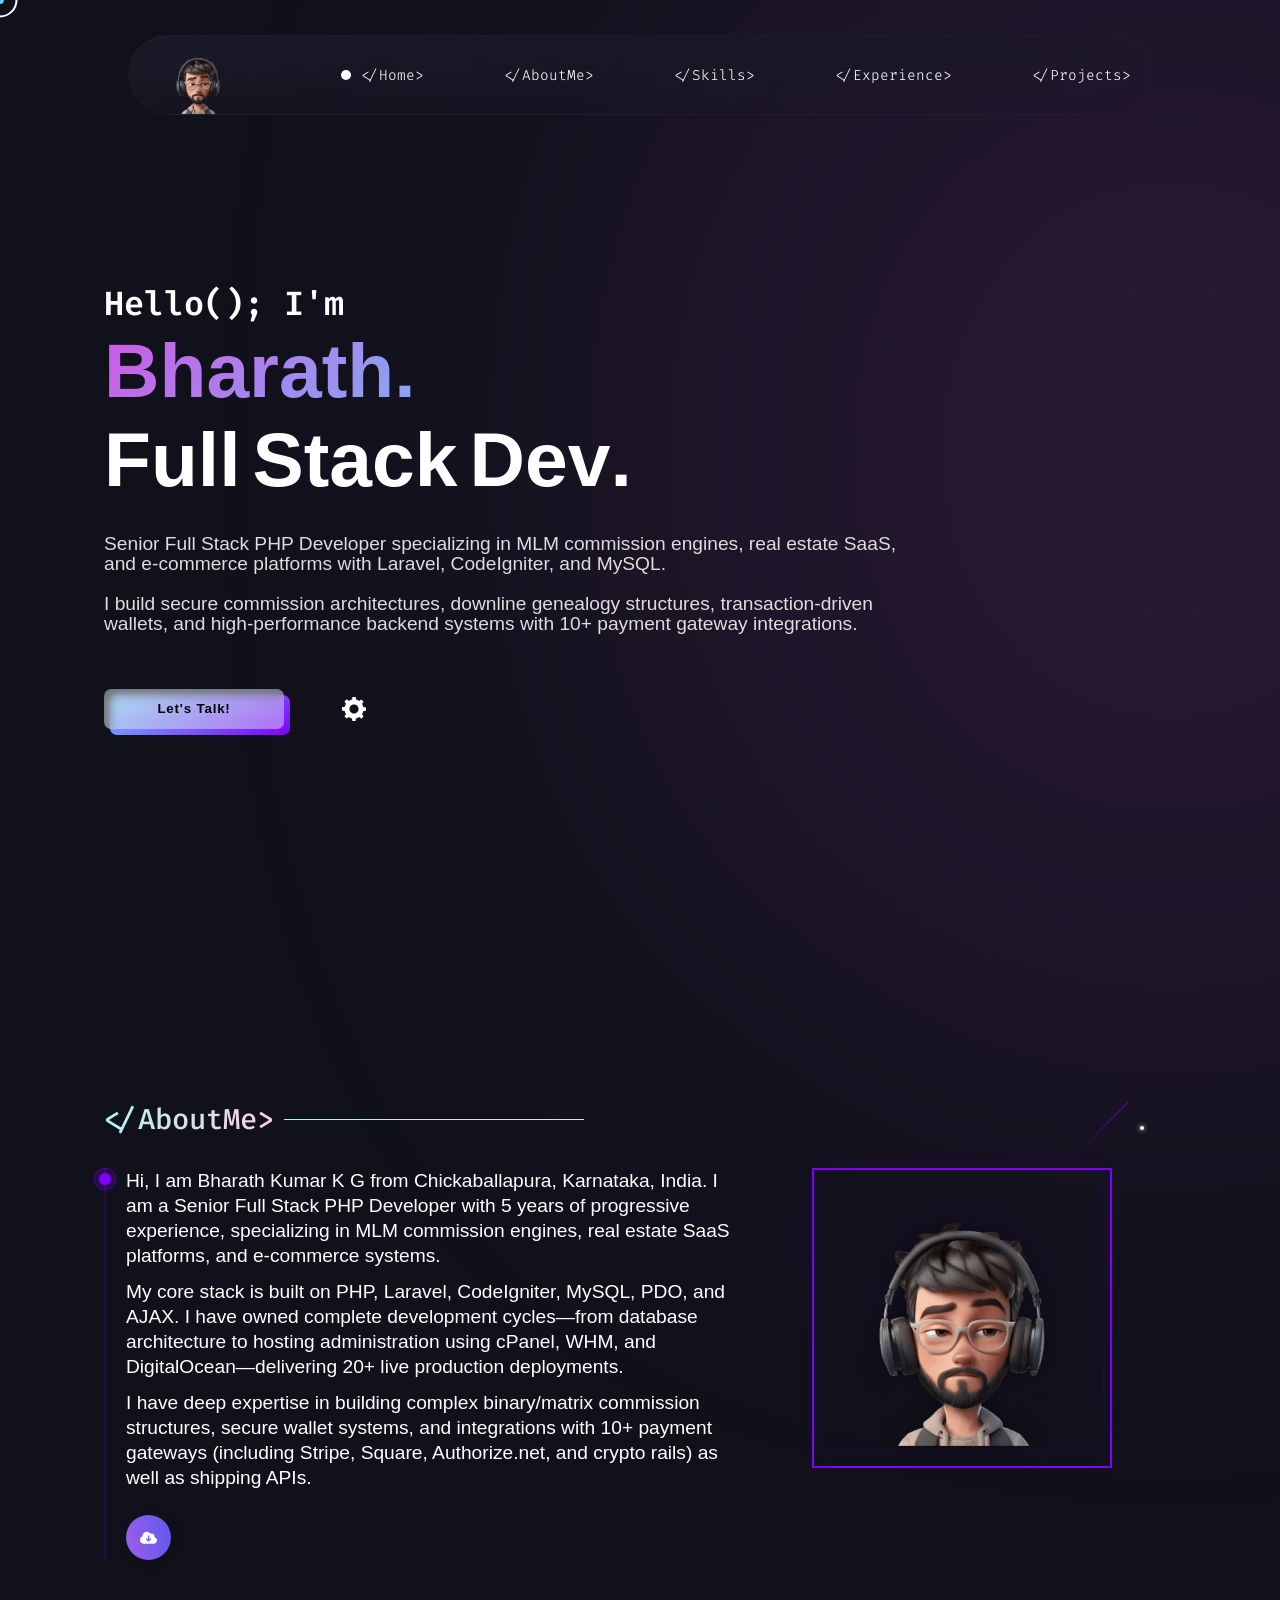
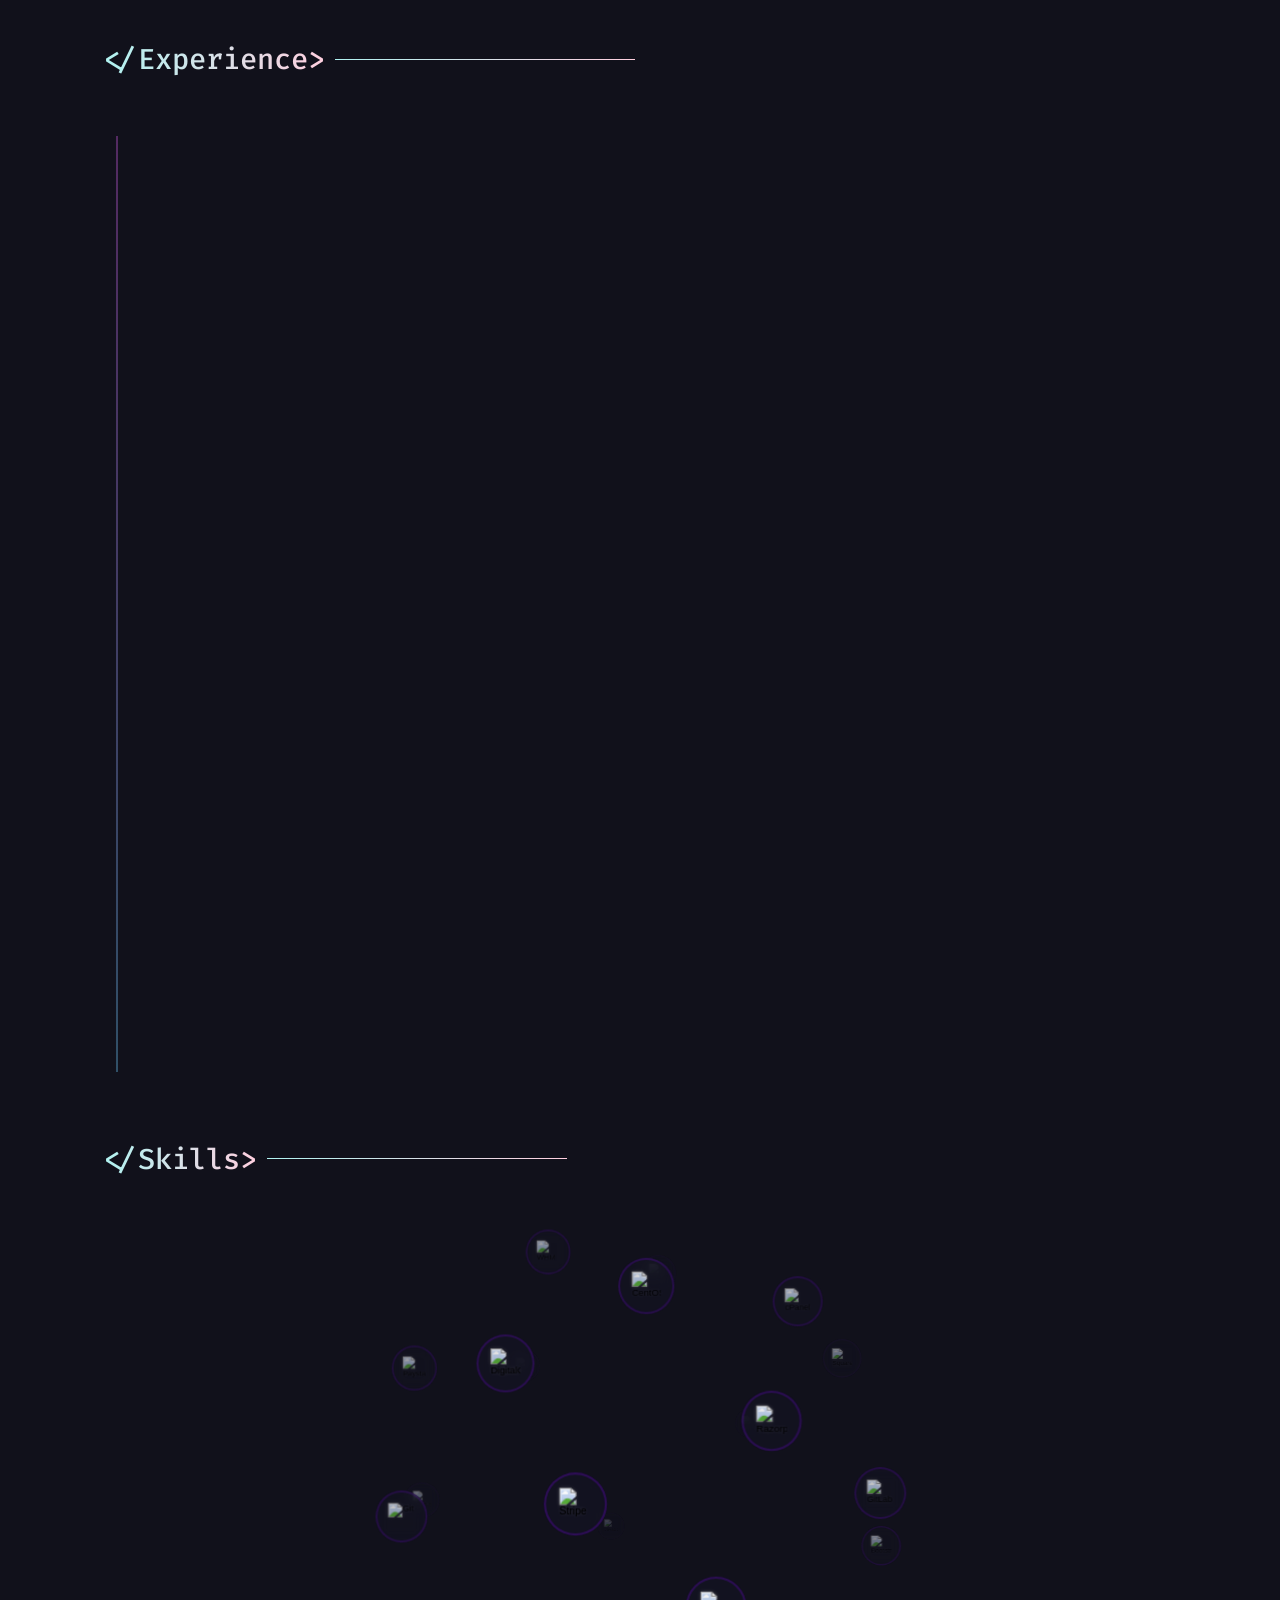
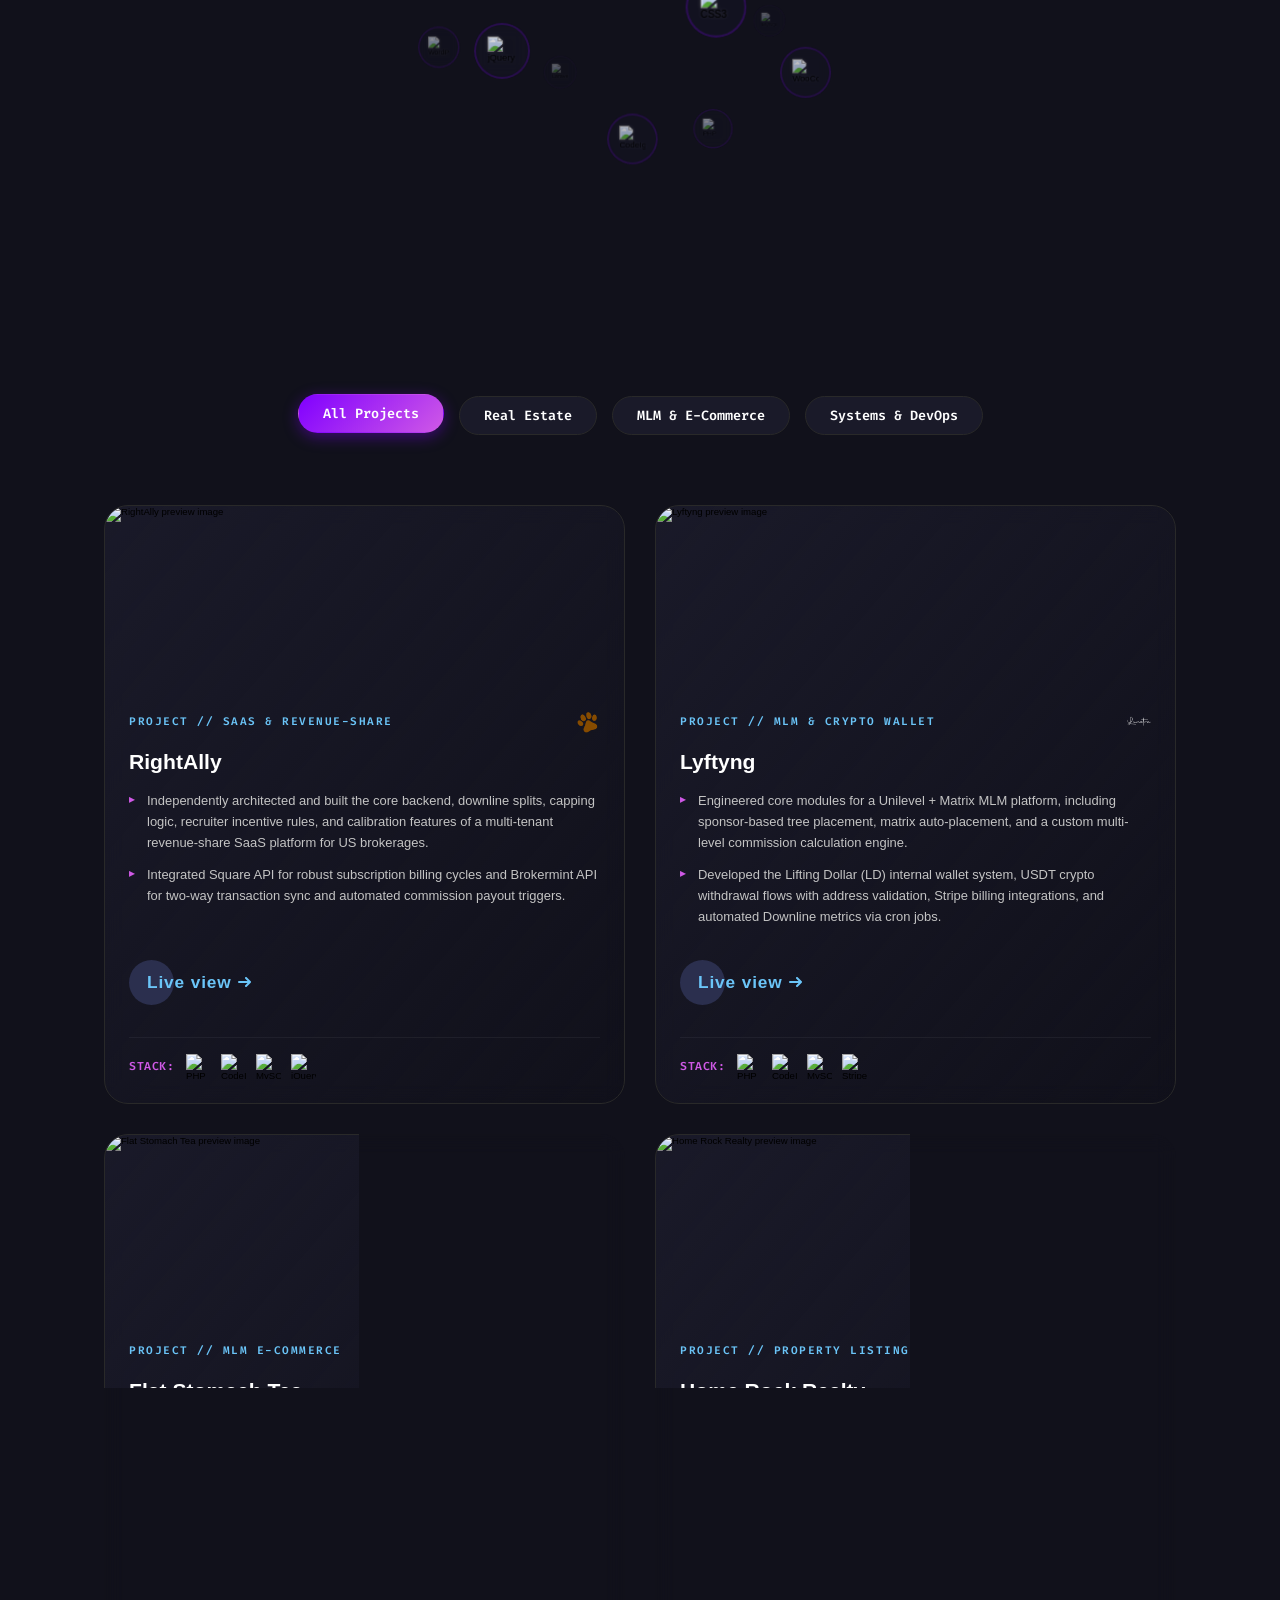
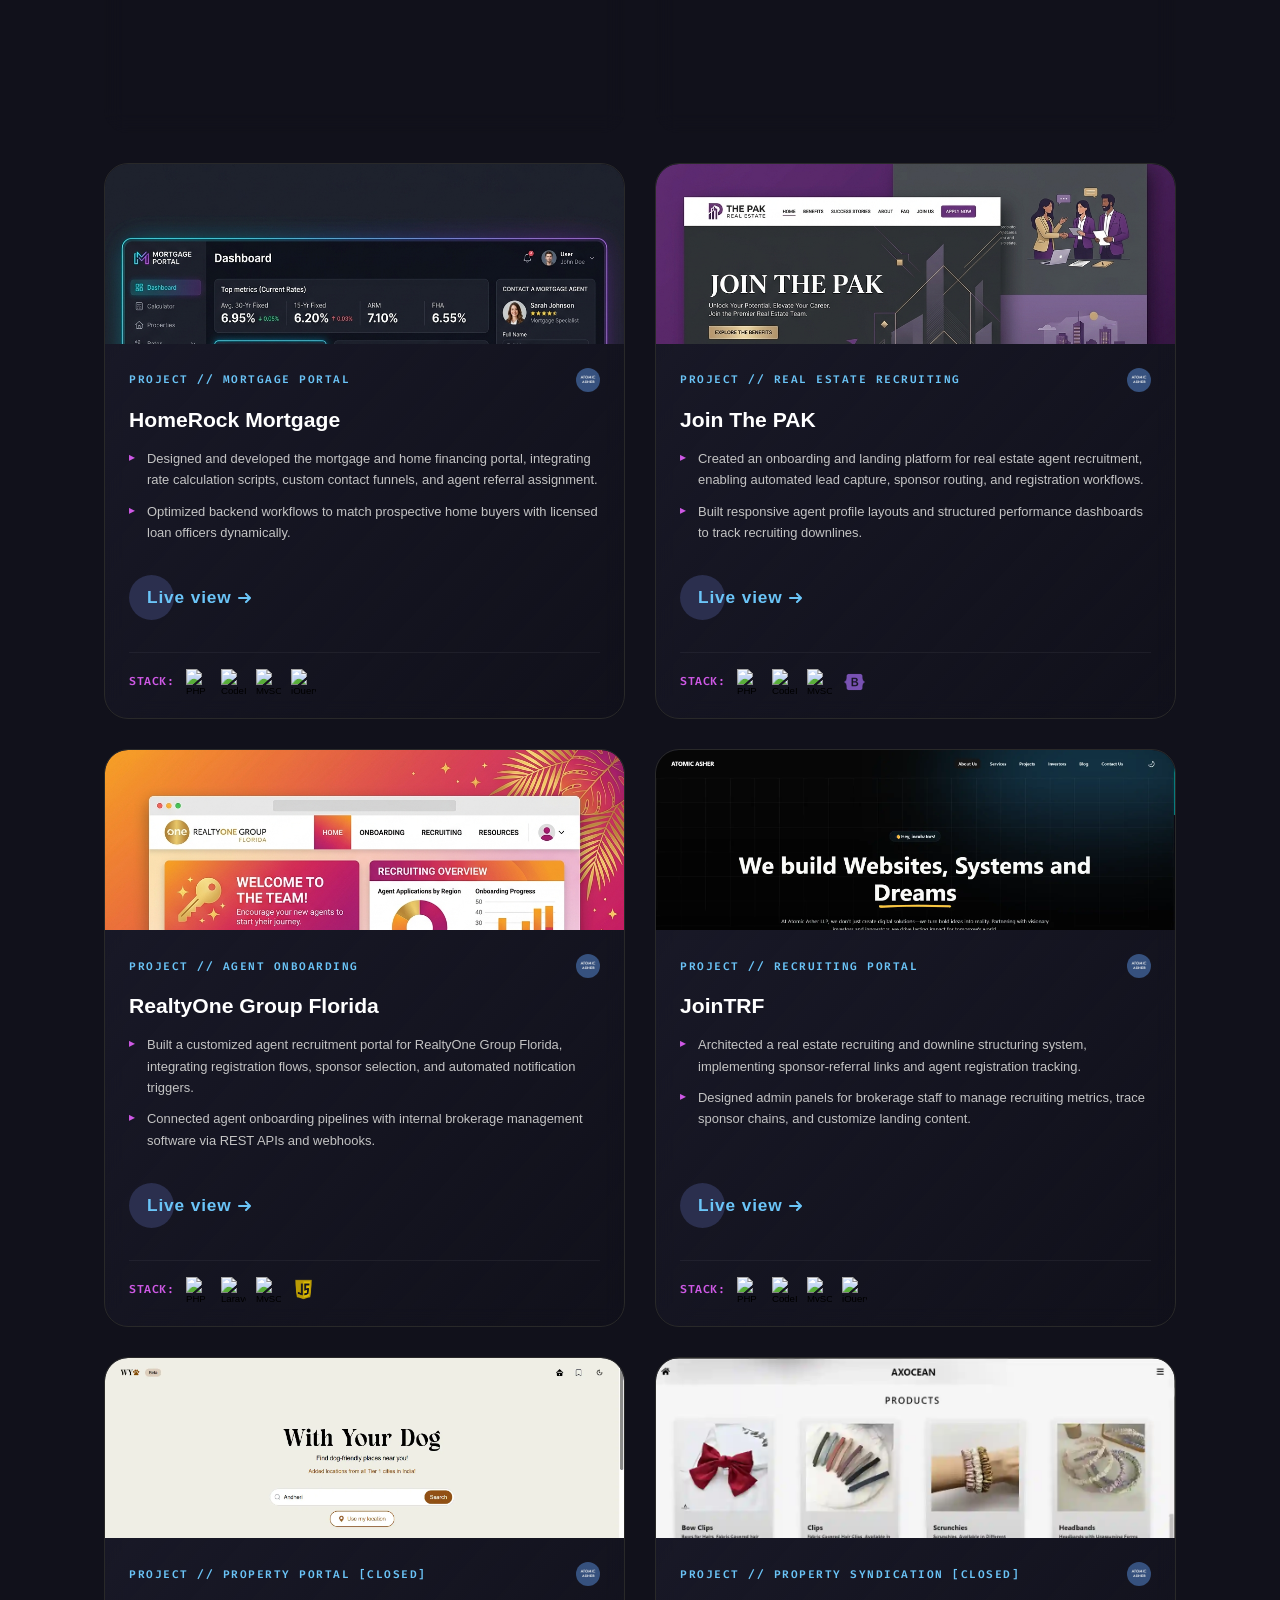
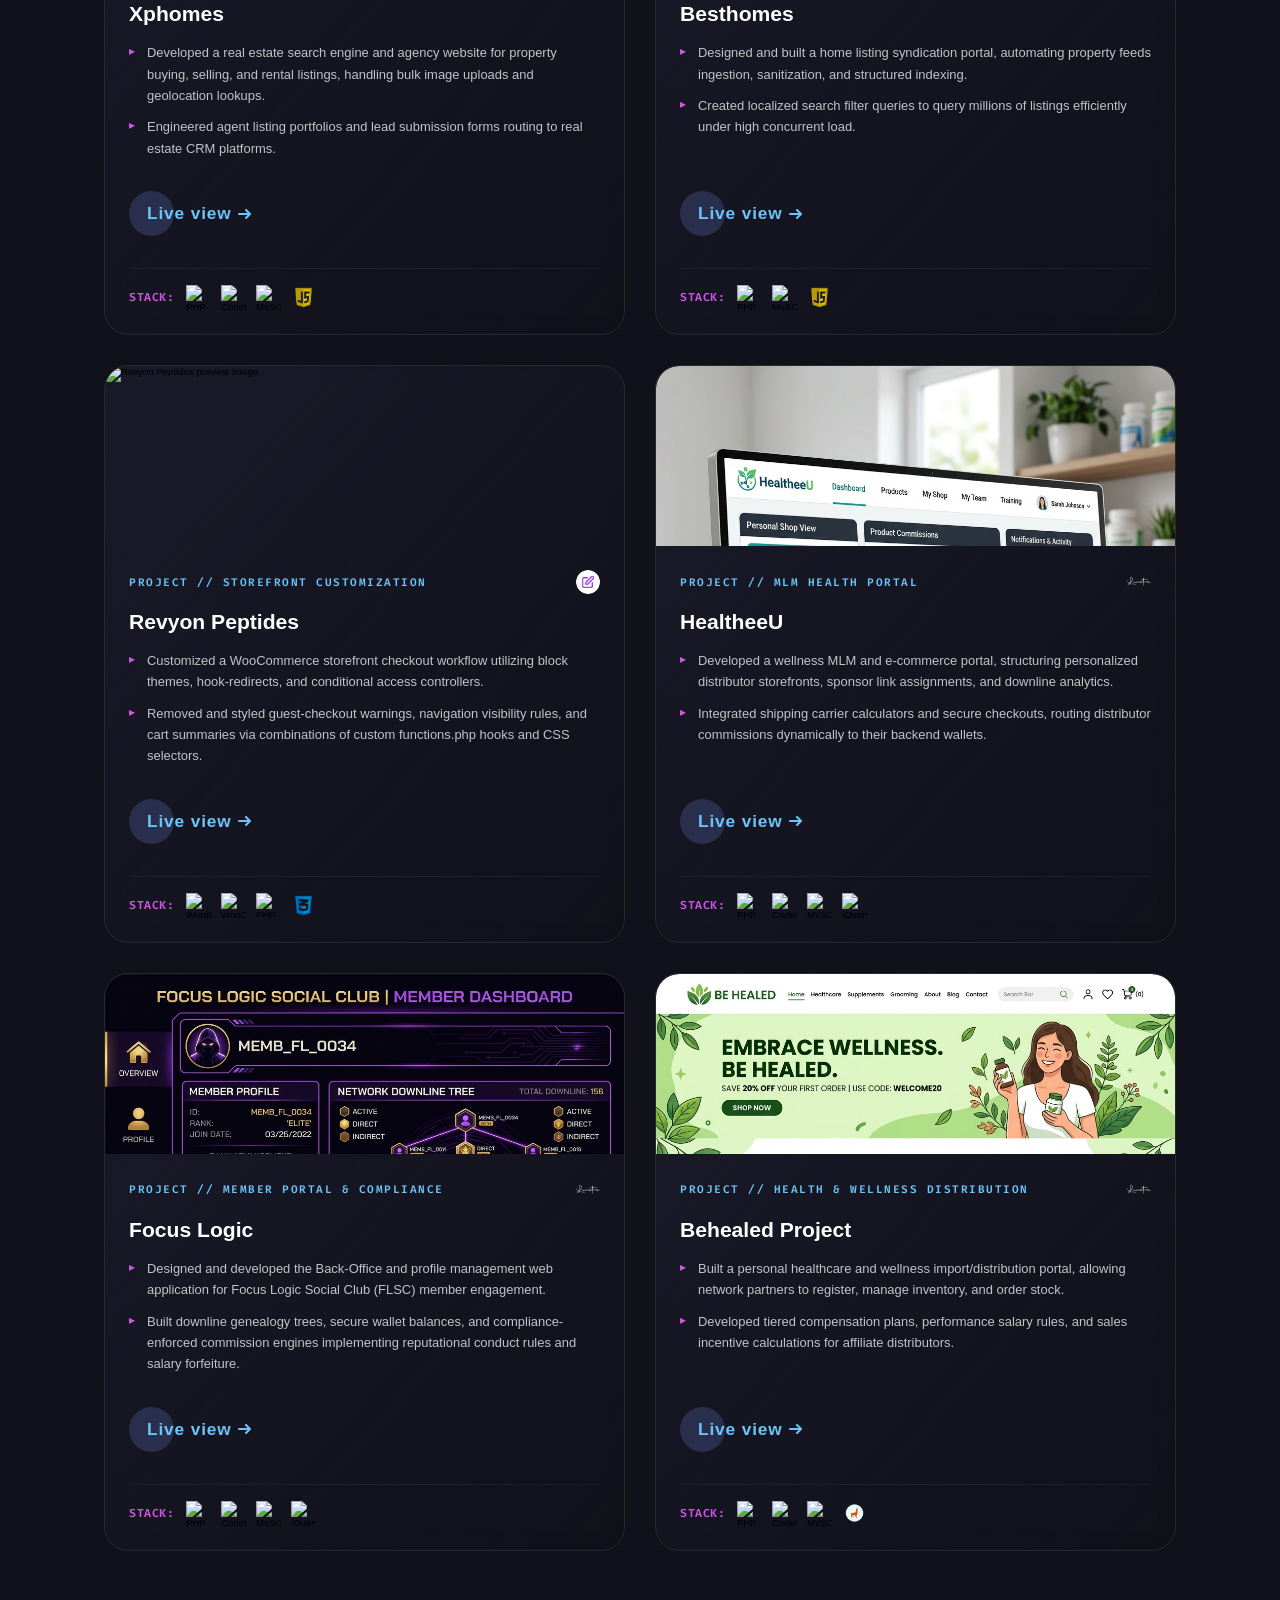
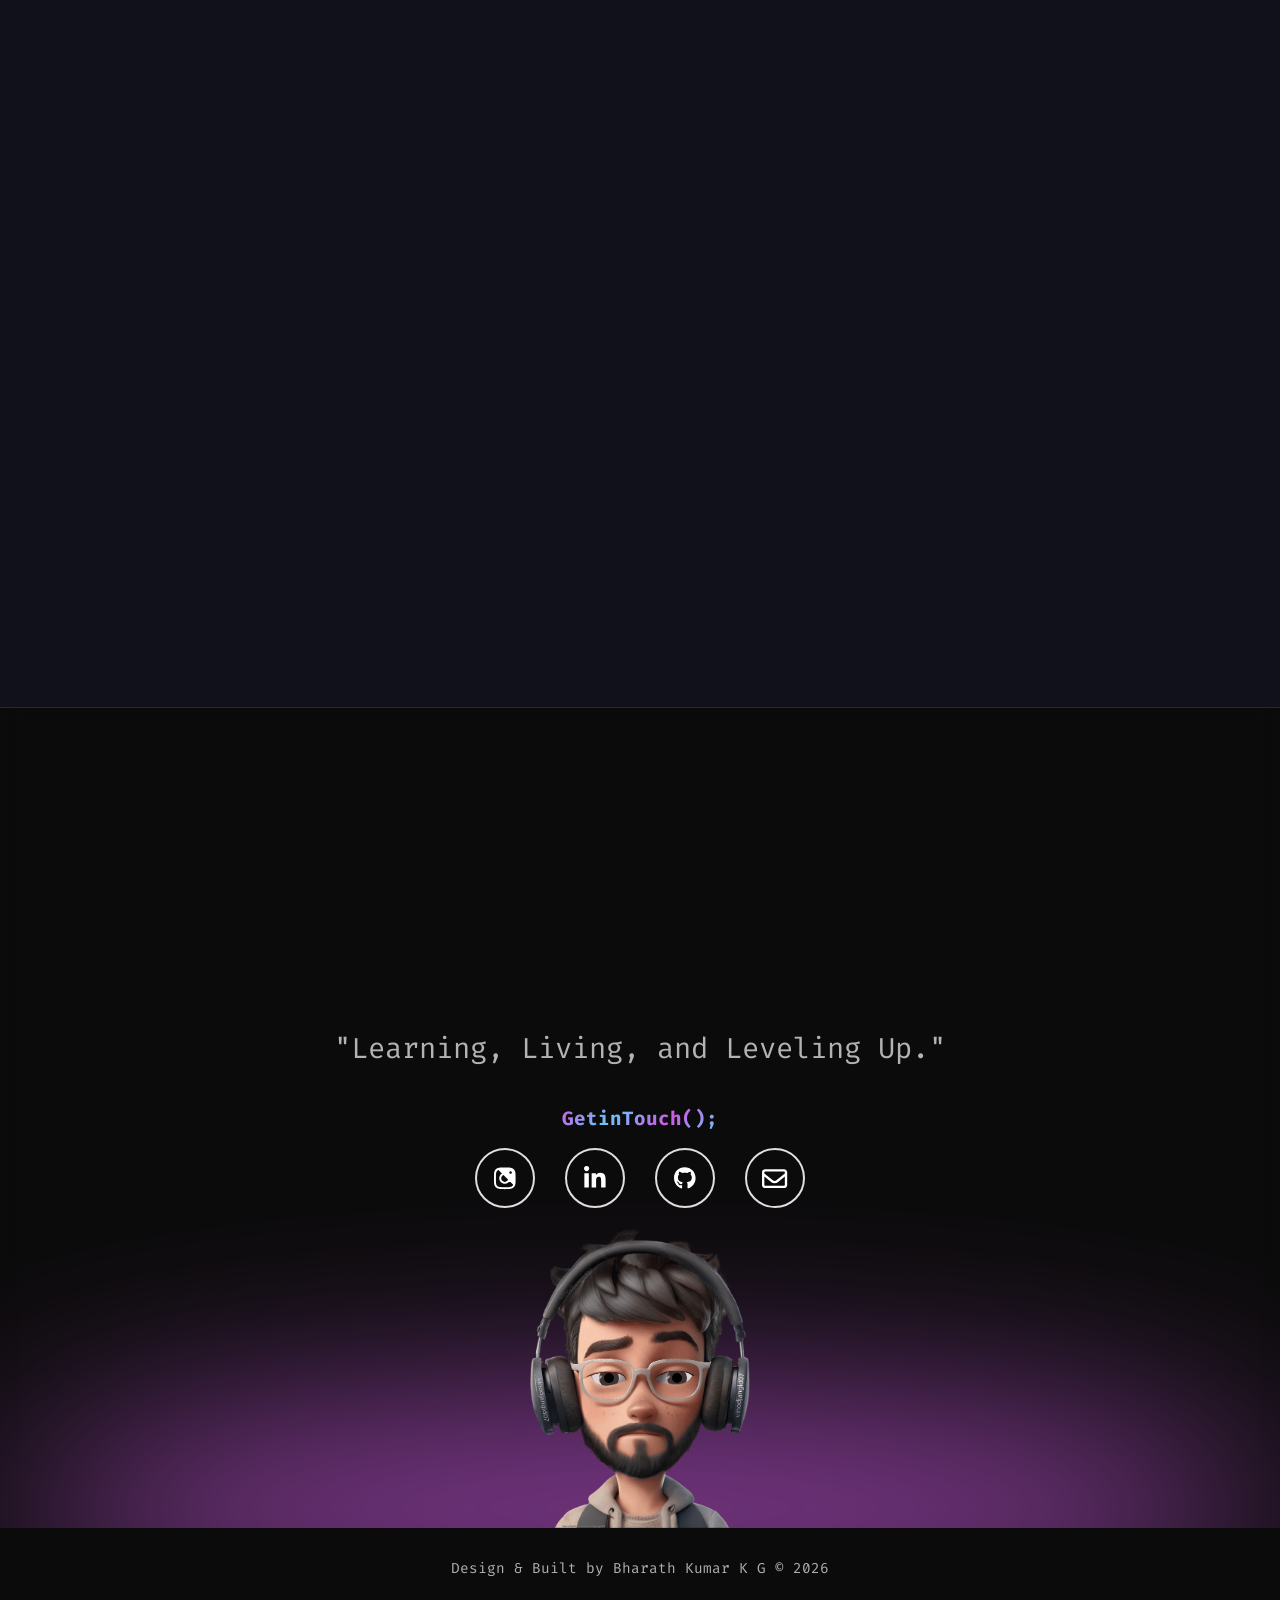
==== commit 5f88d375: "Initial portfolio upload" ====
--- a/index.html
+++ b/index.html
@@ -229,9 +229,11 @@
           </div>
         </article>
         <p id="info-para" data-aos="fade-up" data-aos-delay="600">
-          Senior Full Stack PHP Developer specializing in MLM commission engines, real estate SaaS, and e-commerce platforms with Laravel, CodeIgniter, and MySQL.<br />
+          Senior Full Stack PHP Developer specializing in MLM commission engines, real estate SaaS, and e-commerce
+          platforms with Laravel, CodeIgniter, and MySQL.<br />
           <br />
-          I build secure commission architectures, downline genealogy structures, transaction-driven wallets, and high-performance backend systems with 10+ payment gateway integrations.
+          I build secure commission architectures, downline genealogy structures, transaction-driven wallets, and
+          high-performance backend systems with 10+ payment gateway integrations.
         </p>
         <div class="contact-btn-div" data-aos="fade-up" data-aos-delay="800">
           <a href="mailto:bharathkumar8147@gmail.com" tabindex="-1">
@@ -277,15 +279,21 @@
           <div class="about-info">
             <div class="about-decoration-dot"></div>
             <p tabindex="0">
-              Hi, I am Bharath Kumar K G from Chickaballapura, Karnataka, India. I am a Senior Full Stack PHP Developer with 5 years of progressive experience, specializing in MLM commission engines, real estate SaaS platforms, and e-commerce systems.
+              Hi, I am Bharath Kumar K G from Chickaballapura, Karnataka, India. I am a Senior Full Stack PHP Developer
+              with 5 years of progressive experience, specializing in MLM commission engines, real estate SaaS
+              platforms, and e-commerce systems.
             </p>
             <br />
             <p tabindex="0">
-              My core stack is built on PHP, Laravel, CodeIgniter, MySQL, PDO, and AJAX. I have owned complete development cycles—from database architecture to hosting administration using cPanel, WHM, and DigitalOcean—delivering 20+ live production deployments.
+              My core stack is built on PHP, Laravel, CodeIgniter, MySQL, PDO, and AJAX. I have owned complete
+              development cycles—from database architecture to hosting administration using cPanel, WHM, and
+              DigitalOcean—delivering 20+ live production deployments.
             </p>
             <br />
             <p tabindex="0">
-              I have deep expertise in building complex binary/matrix commission structures, secure wallet systems, and integrations with 10+ payment gateways (including Stripe, Square, Authorize.net, and crypto rails) as well as shipping APIs.
+              I have deep expertise in building complex binary/matrix commission structures, secure wallet systems, and
+              integrations with 10+ payment gateways (including Stripe, Square, Authorize.net, and crypto rails) as well
+              as shipping APIs.
             </p>
 
             <!-- Resume button -->
@@ -338,10 +346,15 @@
                 <div class="exp-company">Mayura Consultancy Services &nbsp;·&nbsp; Bangalore, India</div>
               </div>
               <ul class="exp-bullets">
-                <li>Serve as code reviewer and gatekeeper across 3 development teams, approving all code before production deployment and enforcing coding standards and architectural consistency.</li>
-                <li>Independently architected and built RightAlly, a multi-tenant revenue-share SaaS platform for US real estate brokerages, enabling customizable downline splits, capping logic, and Square/Brokermint integration.</li>
-                <li>Led a 10-member team in the development of e-commerce solutions, acting as the primary code reviewer for the group's releases.</li>
-                <li>Managed and stabilized shared WHM/cPanel server infrastructure (CentOS 8) supporting multiple client sites, identifying resource bottlenecks and resolving security concerns.</li>
+                <li>Serve as code reviewer and gatekeeper across 3 development teams, approving all code before
+                  production deployment and enforcing coding standards and architectural consistency.</li>
+                <li>Independently architected and built RightAlly, a multi-tenant revenue-share SaaS platform for US
+                  real estate brokerages, enabling customizable downline splits, capping logic, and Square/Brokermint
+                  integration.</li>
+                <li>Led a 10-member team in the development of e-commerce solutions, acting as the primary code reviewer
+                  for the group's releases.</li>
+                <li>Managed and stabilized shared WHM/cPanel server infrastructure (CentOS 8) supporting multiple client
+                  sites, identifying resource bottlenecks and resolving security concerns.</li>
               </ul>
               <div class="exp-tags">
                 <span class="exp-tag">Laravel</span>
@@ -366,10 +379,14 @@
                 <div class="exp-company">Mayura Consultancy Services &nbsp;·&nbsp; Bangalore, India</div>
               </div>
               <ul class="exp-bullets">
-                <li>Designed, built, and deployed 10+ live MLM and real estate platforms for international clients across the US, South Africa, and other regions.</li>
-                <li>Integrated 10+ payment gateways and subscription systems (Stripe, Square, Authorize.net, PayFast, Paystack, MoonPay) and 4+ logistics shipping APIs (Pargo, TCG, Skynet).</li>
-                <li>Engineered custom binary, matrix, and unilevel MLM commission engines with multi-level qualification and automated downline sponsor-placement trees.</li>
-                <li>Completed a short-term onsite assignment in South Africa (Jan 2024) for a high-priority regional deployment.</li>
+                <li>Designed, built, and deployed 10+ live MLM and real estate platforms for international clients
+                  across the US, South Africa, and other regions.</li>
+                <li>Integrated 10+ payment gateways and subscription systems (Stripe, Square, Authorize.net, PayFast,
+                  Paystack, MoonPay) and 4+ logistics shipping APIs (Pargo, TCG, Skynet).</li>
+                <li>Engineered custom binary, matrix, and unilevel MLM commission engines with multi-level qualification
+                  and automated downline sponsor-placement trees.</li>
+                <li>Completed a short-term onsite assignment in South Africa (Jan 2024) for a high-priority regional
+                  deployment.</li>
               </ul>
               <div class="exp-tags">
                 <span class="exp-tag">PHP</span>
@@ -394,8 +411,10 @@
                 <div class="exp-company">Mayura Consultancy Services &nbsp;·&nbsp; Bangalore, India</div>
               </div>
               <ul class="exp-bullets">
-                <li>Developed admin approval workflows for MLM platforms, implementing AJAX-driven SweetAlert2 interfaces to reconcile transaction and verification tables.</li>
-                <li>Diagnosed and resolved cascading application-layer bugs in core CodeIgniter e-commerce product filtering logic and downline placement algorithms.</li>
+                <li>Developed admin approval workflows for MLM platforms, implementing AJAX-driven SweetAlert2
+                  interfaces to reconcile transaction and verification tables.</li>
+                <li>Diagnosed and resolved cascading application-layer bugs in core CodeIgniter e-commerce product
+                  filtering logic and downline placement algorithms.</li>
                 <li>Maintained parallel test and production staging environments to support active client rollouts.</li>
               </ul>
               <div class="exp-tags">
@@ -497,8 +516,16 @@
           <p class="sectionHeadingP"></p>
         </div>
         <div class="project-boxes-div">
+          <!-- Tab navigation container -->
+          <div class="project-tabs-container" data-aos="fade-up">
+            <button class="project-tab-btn active" onclick="openProjectTab('all', this)">All Projects</button>
+            <button class="project-tab-btn" onclick="openProjectTab('realty', this)">Real Estate</button>
+            <button class="project-tab-btn" onclick="openProjectTab('mlm', this)">MLM &amp; E-Commerce</button>
+            <button class="project-tab-btn" onclick="openProjectTab('systems', this)">Systems &amp; DevOps</button>
+          </div>
+
+          <!-- All Projects -->
           <div id="all-projects" class="project-list active-tab-content">
-
             <!-- RightAlly -->
             <div data-aos="fade-up" class="project-box-wrapper">
               <div class="project-box project-box2" id="project-rightally">
@@ -597,12 +624,12 @@
                 <div class="info-div">
                   <div class="project-tag-container">
                     <span class="project-tag">PROJECT // MLM E-COMMERCE</span>
-                    <img src="src/webp/lunetra-favicon.webp" alt="Fstea favicon" class="faviconforProject" />
+                    <img src="src/webp/lunetra-favicon.webp" alt="Flat Stomach Tea favicon" class="faviconforProject" />
                   </div>
                   <article class="ProjectHeading">Flat Stomach Tea</article>
                   <ul class="ProjectDescription proj-bullets">
-                    <li>Built a Unilevel MLM health &amp; wellness e-commerce storefront operating across South Africa, implementing affiliate join, rank upgrade, commission splits, and recruiter tracking logic.</li>
-                    <li>Integrated regional PayFast payment gateways, automated logistics tracking via Pargo Delivery APIs, and automated Brevo email triggers.</li>
+                    <li>Built a high-volume South African MLM e-commerce storefront with a unilevel compensation engine supporting 8 ranks, direct/indirect bonuses, and salary tiers.</li>
+                    <li>Integrated regional PayFast payment gateways, automated logistics tracking via Pargo Delivery APIs, Courier Guy PUDO lockers, and automated Brevo email triggers.</li>
                   </ul>
                   <div class="project-buttons">
                     <a href="https://flatstomachtea.co.za/" target="_blank" class="cta" aria-label="Visit Flat Stomach Tea Live">
@@ -643,7 +670,7 @@
                 <div class="info-div">
                   <div class="project-tag-container">
                     <span class="project-tag">PROJECT // PROPERTY LISTINGS</span>
-                    <img src="src/webp/asher-favicon.webp" alt="Home Rock favicon" class="faviconforProject" />
+                    <img src="src/webp/asher-favicon.webp" alt="Home Rock Realty favicon" class="faviconforProject" />
                   </div>
                   <article class="ProjectHeading">Home Rock Realty</article>
                   <ul class="ProjectDescription proj-bullets">
@@ -651,7 +678,7 @@
                     <li>Deployed the platform for multiple client brands under the RightAlly-family deployments including Home Rock Realty, Home Rock Mortgage, and Realty One Group.</li>
                   </ul>
                   <div class="project-buttons">
-                    <a href="https://rightally.io/" target="_blank" class="cta" aria-label="Visit Home Rock Realty">
+                    <a href="https://www.joinhomerockrealty.com/" target="_blank" class="cta" aria-label="Visit Home Rock Realty Live">
                       <span>Live view</span>
                       <svg viewBox="0 0 13 10" height="10px" width="15px">
                         <path d="M1,5 L11,5"></path>
@@ -683,6 +710,279 @@
               </div>
             </div>
 
+            <!-- HomeRock Mortgage -->
+            <div data-aos="fade-up" class="project-box-wrapper">
+              <div class="project-box project-box2" id="project-homerockmortgage">
+                <div class="info-div">
+                  <div class="project-tag-container">
+                    <span class="project-tag">PROJECT // MORTGAGE PORTAL</span>
+                    <img src="src/webp/asher-favicon.webp" alt="HomeRock Mortgage favicon" class="faviconforProject" />
+                  </div>
+                  <article class="ProjectHeading">HomeRock Mortgage</article>
+                  <ul class="ProjectDescription proj-bullets">
+                    <li>Designed and developed the mortgage and home financing portal, integrating rate calculation scripts, custom contact funnels, and agent referral assignment.</li>
+                    <li>Optimized backend workflows to match prospective home buyers with licensed loan officers dynamically.</li>
+                  </ul>
+                  <div class="project-buttons">
+                    <a href="https://www.joinhomerockrealty.com/" target="_blank" class="cta" aria-label="Visit HomeRock Mortgage Live">
+                      <span>Live view</span>
+                      <svg viewBox="0 0 13 10" height="10px" width="15px">
+                        <path d="M1,5 L11,5"></path>
+                        <polyline points="8 1 12 5 8 9"></polyline>
+                      </svg>
+                    </a>
+                  </div>
+                  <div class="tech-stack-container">
+                    <span class="tech-stack-label">Stack:</span>
+                    <div class="project-tech-stack">
+                      <div class="project-tech-stack-img-wrapper" data-skill="PHP">
+                        <img src="https://cdn.jsdelivr.net/gh/devicons/devicon/icons/php/php-original.svg" alt="PHP" class="project-tech-stack-img" />
+                      </div>
+                      <div class="project-tech-stack-img-wrapper" data-skill="CodeIgniter">
+                        <img src="https://cdn.jsdelivr.net/gh/devicons/devicon/icons/codeigniter/codeigniter-plain.svg" alt="CodeIgniter" class="project-tech-stack-img" />
+                      </div>
+                      <div class="project-tech-stack-img-wrapper" data-skill="MySQL">
+                        <img src="https://cdn.jsdelivr.net/gh/devicons/devicon/icons/mysql/mysql-original.svg" alt="MySQL" class="project-tech-stack-img" />
+                      </div>
+                      <div class="project-tech-stack-img-wrapper" data-skill="jQuery">
+                        <img src="https://cdn.jsdelivr.net/gh/devicons/devicon/icons/jquery/jquery-original.svg" alt="jQuery" class="project-tech-stack-img" />
+                      </div>
+                    </div>
+                  </div>
+                </div>
+                <div class="image-div">
+                  <img src="src/project/homerockmortgage.png" alt="HomeRock Mortgage preview image" />
+                </div>
+              </div>
+            </div>
+
+            <!-- Join The PAK -->
+            <div data-aos="fade-up" class="project-box-wrapper">
+              <div class="project-box project-box2" id="project-jointhepak">
+                <div class="info-div">
+                  <div class="project-tag-container">
+                    <span class="project-tag">PROJECT // REAL ESTATE RECRUITING</span>
+                    <img src="src/webp/asher-favicon.webp" alt="Join The PAK favicon" class="faviconforProject" />
+                  </div>
+                  <article class="ProjectHeading">Join The PAK</article>
+                  <ul class="ProjectDescription proj-bullets">
+                    <li>Created an onboarding and landing platform for real estate agent recruitment, enabling automated lead capture, sponsor routing, and registration workflows.</li>
+                    <li>Built responsive agent profile layouts and structured performance dashboards to track recruiting downlines.</li>
+                  </ul>
+                  <div class="project-buttons">
+                    <a href="https://www.jointhepak.co/" target="_blank" class="cta" aria-label="Visit Join The PAK Live">
+                      <span>Live view</span>
+                      <svg viewBox="0 0 13 10" height="10px" width="15px">
+                        <path d="M1,5 L11,5"></path>
+                        <polyline points="8 1 12 5 8 9"></polyline>
+                      </svg>
+                    </a>
+                  </div>
+                  <div class="tech-stack-container">
+                    <span class="tech-stack-label">Stack:</span>
+                    <div class="project-tech-stack">
+                      <div class="project-tech-stack-img-wrapper" data-skill="PHP">
+                        <img src="https://cdn.jsdelivr.net/gh/devicons/devicon/icons/php/php-original.svg" alt="PHP" class="project-tech-stack-img" />
+                      </div>
+                      <div class="project-tech-stack-img-wrapper" data-skill="CodeIgniter">
+                        <img src="https://cdn.jsdelivr.net/gh/devicons/devicon/icons/codeigniter/codeigniter-plain.svg" alt="CodeIgniter" class="project-tech-stack-img" />
+                      </div>
+                      <div class="project-tech-stack-img-wrapper" data-skill="MySQL">
+                        <img src="https://cdn.jsdelivr.net/gh/devicons/devicon/icons/mysql/mysql-original.svg" alt="MySQL" class="project-tech-stack-img" />
+                      </div>
+                      <div class="project-tech-stack-img-wrapper" data-skill="Bootstrap">
+                        <img src="src/png/bootstraplogo.png" alt="Bootstrap" class="project-tech-stack-img" />
+                      </div>
+                    </div>
+                  </div>
+                </div>
+                <div class="image-div">
+                  <img src="src/project/jointhepak.png" alt="Join The PAK preview image" />
+                </div>
+              </div>
+            </div>
+
+            <!-- RealtyOne Group Florida -->
+            <div data-aos="fade-up" class="project-box-wrapper">
+              <div class="project-box project-box2" id="project-realtyoneflorida">
+                <div class="info-div">
+                  <div class="project-tag-container">
+                    <span class="project-tag">PROJECT // AGENT ONBOARDING</span>
+                    <img src="src/webp/asher-favicon.webp" alt="RealtyOne Group Florida favicon" class="faviconforProject" />
+                  </div>
+                  <article class="ProjectHeading">RealtyOne Group Florida</article>
+                  <ul class="ProjectDescription proj-bullets">
+                    <li>Built a customized agent recruitment portal for RealtyOne Group Florida, integrating registration flows, sponsor selection, and automated notification triggers.</li>
+                    <li>Connected agent onboarding pipelines with internal brokerage management software via REST APIs and webhooks.</li>
+                  </ul>
+                  <div class="project-buttons">
+                    <a href="https://www.join.realtyonegroupflorida.com" target="_blank" class="cta" aria-label="Visit RealtyOne Group Florida Live">
+                      <span>Live view</span>
+                      <svg viewBox="0 0 13 10" height="10px" width="15px">
+                        <path d="M1,5 L11,5"></path>
+                        <polyline points="8 1 12 5 8 9"></polyline>
+                      </svg>
+                    </a>
+                  </div>
+                  <div class="tech-stack-container">
+                    <span class="tech-stack-label">Stack:</span>
+                    <div class="project-tech-stack">
+                      <div class="project-tech-stack-img-wrapper" data-skill="PHP">
+                        <img src="https://cdn.jsdelivr.net/gh/devicons/devicon/icons/php/php-original.svg" alt="PHP" class="project-tech-stack-img" />
+                      </div>
+                      <div class="project-tech-stack-img-wrapper" data-skill="Laravel">
+                        <img src="https://cdn.jsdelivr.net/gh/devicons/devicon/icons/laravel/laravel-original.svg" alt="Laravel" class="project-tech-stack-img" />
+                      </div>
+                      <div class="project-tech-stack-img-wrapper" data-skill="MySQL">
+                        <img src="https://cdn.jsdelivr.net/gh/devicons/devicon/icons/mysql/mysql-original.svg" alt="MySQL" class="project-tech-stack-img" />
+                      </div>
+                      <div class="project-tech-stack-img-wrapper" data-skill="JS">
+                        <img src="src/png/jslogo.png" alt="JS" class="project-tech-stack-img" />
+                      </div>
+                    </div>
+                  </div>
+                </div>
+                <div class="image-div">
+                  <img src="src/project/realtyoneflorida.png" alt="RealtyOne Group Florida preview image" />
+                </div>
+              </div>
+            </div>
+
+            <!-- JoinTRF -->
+            <div data-aos="fade-up" class="project-box-wrapper">
+              <div class="project-box project-box2" id="project-jointrf">
+                <div class="info-div">
+                  <div class="project-tag-container">
+                    <span class="project-tag">PROJECT // RECRUITING PORTAL</span>
+                    <img src="src/webp/asher-favicon.webp" alt="JoinTRF favicon" class="faviconforProject" />
+                  </div>
+                  <article class="ProjectHeading">JoinTRF</article>
+                  <ul class="ProjectDescription proj-bullets">
+                    <li>Architected a real estate recruiting and downline structuring system, implementing sponsor-referral links and agent registration tracking.</li>
+                    <li>Designed admin panels for brokerage staff to manage recruiting metrics, trace sponsor chains, and customize landing content.</li>
+                  </ul>
+                  <div class="project-buttons">
+                    <a href="https://www.joinhomerockrealty.com/" target="_blank" class="cta" aria-label="Visit JoinTRF Live">
+                      <span>Live view</span>
+                      <svg viewBox="0 0 13 10" height="10px" width="15px">
+                        <path d="M1,5 L11,5"></path>
+                        <polyline points="8 1 12 5 8 9"></polyline>
+                      </svg>
+                    </a>
+                  </div>
+                  <div class="tech-stack-container">
+                    <span class="tech-stack-label">Stack:</span>
+                    <div class="project-tech-stack">
+                      <div class="project-tech-stack-img-wrapper" data-skill="PHP">
+                        <img src="https://cdn.jsdelivr.net/gh/devicons/devicon/icons/php/php-original.svg" alt="PHP" class="project-tech-stack-img" />
+                      </div>
+                      <div class="project-tech-stack-img-wrapper" data-skill="CodeIgniter">
+                        <img src="https://cdn.jsdelivr.net/gh/devicons/devicon/icons/codeigniter/codeigniter-plain.svg" alt="CodeIgniter" class="project-tech-stack-img" />
+                      </div>
+                      <div class="project-tech-stack-img-wrapper" data-skill="MySQL">
+                        <img src="https://cdn.jsdelivr.net/gh/devicons/devicon/icons/mysql/mysql-original.svg" alt="MySQL" class="project-tech-stack-img" />
+                      </div>
+                      <div class="project-tech-stack-img-wrapper" data-skill="jQuery">
+                        <img src="https://cdn.jsdelivr.net/gh/devicons/devicon/icons/jquery/jquery-original.svg" alt="jQuery" class="project-tech-stack-img" />
+                      </div>
+                    </div>
+                  </div>
+                </div>
+                <div class="image-div">
+                  <img src="src/webp/asher-preview.webp" alt="JoinTRF preview image" />
+                </div>
+              </div>
+            </div>
+
+            <!-- Xphomes -->
+            <div data-aos="fade-up" class="project-box-wrapper">
+              <div class="project-box project-box2" id="project-xphomes">
+                <div class="info-div">
+                  <div class="project-tag-container">
+                    <span class="project-tag">PROJECT // PROPERTY PORTAL [CLOSED]</span>
+                    <img src="src/webp/asher-favicon.webp" alt="Xphomes favicon" class="faviconforProject" />
+                  </div>
+                  <article class="ProjectHeading">Xphomes</article>
+                  <ul class="ProjectDescription proj-bullets">
+                    <li>Developed a real estate search engine and agency website for property buying, selling, and rental listings, handling bulk image uploads and geolocation lookups.</li>
+                    <li>Engineered agent listing portfolios and lead submission forms routing to real estate CRM platforms.</li>
+                  </ul>
+                  <div class="project-buttons">
+                    <a href="https://www.joinhomerockrealty.com/" target="_blank" class="cta" aria-label="Visit Xphomes Live">
+                      <span>Live view</span>
+                      <svg viewBox="0 0 13 10" height="10px" width="15px">
+                        <path d="M1,5 L11,5"></path>
+                        <polyline points="8 1 12 5 8 9"></polyline>
+                      </svg>
+                    </a>
+                  </div>
+                  <div class="tech-stack-container">
+                    <span class="tech-stack-label">Stack:</span>
+                    <div class="project-tech-stack">
+                      <div class="project-tech-stack-img-wrapper" data-skill="PHP">
+                        <img src="https://cdn.jsdelivr.net/gh/devicons/devicon/icons/php/php-original.svg" alt="PHP" class="project-tech-stack-img" />
+                      </div>
+                      <div class="project-tech-stack-img-wrapper" data-skill="CodeIgniter">
+                        <img src="https://cdn.jsdelivr.net/gh/devicons/devicon/icons/codeigniter/codeigniter-plain.svg" alt="CodeIgniter" class="project-tech-stack-img" />
+                      </div>
+                      <div class="project-tech-stack-img-wrapper" data-skill="MySQL">
+                        <img src="https://cdn.jsdelivr.net/gh/devicons/devicon/icons/mysql/mysql-original.svg" alt="MySQL" class="project-tech-stack-img" />
+                      </div>
+                      <div class="project-tech-stack-img-wrapper" data-skill="JS">
+                        <img src="src/png/jslogo.png" alt="JS" class="project-tech-stack-img" />
+                      </div>
+                    </div>
+                  </div>
+                </div>
+                <div class="image-div">
+                  <img src="src/webp/wyd-preview.webp" alt="Xphomes preview image" />
+                </div>
+              </div>
+            </div>
+
+            <!-- Besthomes -->
+            <div data-aos="fade-up" class="project-box-wrapper">
+              <div class="project-box project-box2" id="project-besthomes">
+                <div class="info-div">
+                  <div class="project-tag-container">
+                    <span class="project-tag">PROJECT // PROPERTY SYNDICATION [CLOSED]</span>
+                    <img src="src/webp/asher-favicon.webp" alt="Besthomes favicon" class="faviconforProject" />
+                  </div>
+                  <article class="ProjectHeading">Besthomes</article>
+                  <ul class="ProjectDescription proj-bullets">
+                    <li>Designed and built a home listing syndication portal, automating property feeds ingestion, sanitization, and structured indexing.</li>
+                    <li>Created localized search filter queries to query millions of listings efficiently under high concurrent load.</li>
+                  </ul>
+                  <div class="project-buttons">
+                    <a href="https://www.joinhomerockrealty.com/" target="_blank" class="cta" aria-label="Visit Besthomes Live">
+                      <span>Live view</span>
+                      <svg viewBox="0 0 13 10" height="10px" width="15px">
+                        <path d="M1,5 L11,5"></path>
+                        <polyline points="8 1 12 5 8 9"></polyline>
+                      </svg>
+                    </a>
+                  </div>
+                  <div class="tech-stack-container">
+                    <span class="tech-stack-label">Stack:</span>
+                    <div class="project-tech-stack">
+                      <div class="project-tech-stack-img-wrapper" data-skill="PHP">
+                        <img src="https://cdn.jsdelivr.net/gh/devicons/devicon/icons/php/php-original.svg" alt="PHP" class="project-tech-stack-img" />
+                      </div>
+                      <div class="project-tech-stack-img-wrapper" data-skill="MySQL">
+                        <img src="https://cdn.jsdelivr.net/gh/devicons/devicon/icons/mysql/mysql-original.svg" alt="MySQL" class="project-tech-stack-img" />
+                      </div>
+                      <div class="project-tech-stack-img-wrapper" data-skill="JS">
+                        <img src="src/png/jslogo.png" alt="JS" class="project-tech-stack-img" />
+                      </div>
+                    </div>
+                  </div>
+                </div>
+                <div class="image-div">
+                  <img src="src/webp/axocean-project.webp" alt="Besthomes preview image" />
+                </div>
+              </div>
+            </div>
+
             <!-- Revyon Peptides -->
             <div data-aos="fade-up" class="project-box-wrapper">
               <div class="project-box project-box2" id="project-revyon">
@@ -697,7 +997,7 @@
                     <li>Removed and styled guest-checkout warnings, navigation visibility rules, and cart summaries via combinations of custom functions.php hooks and CSS selectors.</li>
                   </ul>
                   <div class="project-buttons">
-                    <a href="https://checkout.revyonpeptides.com/" target="_blank" class="cta" aria-label="Visit Revyon Peptides checkout">
+                    <a href="https://www.revyontechnologies.com/" target="_blank" class="cta" aria-label="Visit Revyon Peptides Live">
                       <span>Live view</span>
                       <svg viewBox="0 0 13 10" height="10px" width="15px">
                         <path d="M1,5 L11,5"></path>
@@ -729,13 +1029,151 @@
               </div>
             </div>
 
-            <!-- Server Infrastructure Management -->
+            <!-- HealtheeU -->
+            <div data-aos="fade-up" class="project-box-wrapper">
+              <div class="project-box project-box2" id="project-healtheeu">
+                <div class="info-div">
+                  <div class="project-tag-container">
+                    <span class="project-tag">PROJECT // MLM HEALTH PORTAL</span>
+                    <img src="src/webp/lunetra-favicon.webp" alt="HealtheeU favicon" class="faviconforProject" />
+                  </div>
+                  <article class="ProjectHeading">HealtheeU</article>
+                  <ul class="ProjectDescription proj-bullets">
+                    <li>Developed a wellness MLM and e-commerce portal, structuring personalized distributor storefronts, sponsor link assignments, and downline analytics.</li>
+                    <li>Integrated shipping carrier calculators and secure checkouts, routing distributor commissions dynamically to their backend wallets.</li>
+                  </ul>
+                  <div class="project-buttons">
+                    <a href="https://lyftyng.com/" target="_blank" class="cta" aria-label="Visit HealtheeU Live">
+                      <span>Live view</span>
+                      <svg viewBox="0 0 13 10" height="10px" width="15px">
+                        <path d="M1,5 L11,5"></path>
+                        <polyline points="8 1 12 5 8 9"></polyline>
+                      </svg>
+                    </a>
+                  </div>
+                  <div class="tech-stack-container">
+                    <span class="tech-stack-label">Stack:</span>
+                    <div class="project-tech-stack">
+                      <div class="project-tech-stack-img-wrapper" data-skill="PHP">
+                        <img src="https://cdn.jsdelivr.net/gh/devicons/devicon/icons/php/php-original.svg" alt="PHP" class="project-tech-stack-img" />
+                      </div>
+                      <div class="project-tech-stack-img-wrapper" data-skill="CodeIgniter">
+                        <img src="https://cdn.jsdelivr.net/gh/devicons/devicon/icons/codeigniter/codeigniter-plain.svg" alt="CodeIgniter" class="project-tech-stack-img" />
+                      </div>
+                      <div class="project-tech-stack-img-wrapper" data-skill="MySQL">
+                        <img src="https://cdn.jsdelivr.net/gh/devicons/devicon/icons/mysql/mysql-original.svg" alt="MySQL" class="project-tech-stack-img" />
+                      </div>
+                      <div class="project-tech-stack-img-wrapper" data-skill="jQuery">
+                        <img src="https://cdn.jsdelivr.net/gh/devicons/devicon/icons/jquery/jquery-original.svg" alt="jQuery" class="project-tech-stack-img" />
+                      </div>
+                    </div>
+                  </div>
+                </div>
+                <div class="image-div">
+                  <img src="src/project/healtheeu.png" alt="HealtheeU preview image" />
+                </div>
+              </div>
+            </div>
+
+            <!-- Focus Logic -->
+            <div data-aos="fade-up" class="project-box-wrapper">
+              <div class="project-box project-box2" id="project-focuslogic">
+                <div class="info-div">
+                  <div class="project-tag-container">
+                    <span class="project-tag">PROJECT // MEMBER PORTAL &amp; COMPLIANCE</span>
+                    <img src="src/webp/lunetra-favicon.webp" alt="Focus Logic favicon" class="faviconforProject" />
+                  </div>
+                  <article class="ProjectHeading">Focus Logic</article>
+                  <ul class="ProjectDescription proj-bullets">
+                    <li>Designed and developed the Back-Office and profile management web application for Focus Logic Social Club (FLSC) member engagement.</li>
+                    <li>Built downline genealogy trees, secure wallet balances, and compliance-enforced commission engines implementing reputational conduct rules and salary forfeiture.</li>
+                  </ul>
+                  <div class="project-buttons">
+                    <a href="https://lyftyng.com/" target="_blank" class="cta" aria-label="Visit Focus Logic Live">
+                      <span>Live view</span>
+                      <svg viewBox="0 0 13 10" height="10px" width="15px">
+                        <path d="M1,5 L11,5"></path>
+                        <polyline points="8 1 12 5 8 9"></polyline>
+                      </svg>
+                    </a>
+                  </div>
+                  <div class="tech-stack-container">
+                    <span class="tech-stack-label">Stack:</span>
+                    <div class="project-tech-stack">
+                      <div class="project-tech-stack-img-wrapper" data-skill="PHP">
+                        <img src="https://cdn.jsdelivr.net/gh/devicons/devicon/icons/php/php-original.svg" alt="PHP" class="project-tech-stack-img" />
+                      </div>
+                      <div class="project-tech-stack-img-wrapper" data-skill="CodeIgniter">
+                        <img src="https://cdn.jsdelivr.net/gh/devicons/devicon/icons/codeigniter/codeigniter-plain.svg" alt="CodeIgniter" class="project-tech-stack-img" />
+                      </div>
+                      <div class="project-tech-stack-img-wrapper" data-skill="MySQL">
+                        <img src="https://cdn.jsdelivr.net/gh/devicons/devicon/icons/mysql/mysql-original.svg" alt="MySQL" class="project-tech-stack-img" />
+                      </div>
+                      <div class="project-tech-stack-img-wrapper" data-skill="jQuery">
+                        <img src="https://cdn.jsdelivr.net/gh/devicons/devicon/icons/jquery/jquery-original.svg" alt="jQuery" class="project-tech-stack-img" />
+                      </div>
+                    </div>
+                  </div>
+                </div>
+                <div class="image-div">
+                  <img src="src/project/focuslogic.png" alt="Focus Logic preview image" />
+                </div>
+              </div>
+            </div>
+
+            <!-- Behealed Project -->
+            <div data-aos="fade-up" class="project-box-wrapper">
+              <div class="project-box project-box2" id="project-behealed">
+                <div class="info-div">
+                  <div class="project-tag-container">
+                    <span class="project-tag">PROJECT // HEALTH &amp; WELLNESS DISTRIBUTION</span>
+                    <img src="src/webp/lunetra-favicon.webp" alt="Behealed Project favicon" class="faviconforProject" />
+                  </div>
+                  <article class="ProjectHeading">Behealed Project</article>
+                  <ul class="ProjectDescription proj-bullets">
+                    <li>Built a personal healthcare and wellness import/distribution portal, allowing network partners to register, manage inventory, and order stock.</li>
+                    <li>Developed tiered compensation plans, performance salary rules, and sales incentive calculations for affiliate distributors.</li>
+                  </ul>
+                  <div class="project-buttons">
+                    <a href="https://www.behealed.org.za/" target="_blank" class="cta" aria-label="Visit Behealed Project Live">
+                      <span>Live view</span>
+                      <svg viewBox="0 0 13 10" height="10px" width="15px">
+                        <path d="M1,5 L11,5"></path>
+                        <polyline points="8 1 12 5 8 9"></polyline>
+                      </svg>
+                    </a>
+                  </div>
+                  <div class="tech-stack-container">
+                    <span class="tech-stack-label">Stack:</span>
+                    <div class="project-tech-stack">
+                      <div class="project-tech-stack-img-wrapper" data-skill="PHP">
+                        <img src="https://cdn.jsdelivr.net/gh/devicons/devicon/icons/php/php-original.svg" alt="PHP" class="project-tech-stack-img" />
+                      </div>
+                      <div class="project-tech-stack-img-wrapper" data-skill="CodeIgniter">
+                        <img src="https://cdn.jsdelivr.net/gh/devicons/devicon/icons/codeigniter/codeigniter-plain.svg" alt="CodeIgniter" class="project-tech-stack-img" />
+                      </div>
+                      <div class="project-tech-stack-img-wrapper" data-skill="MySQL">
+                        <img src="https://cdn.jsdelivr.net/gh/devicons/devicon/icons/mysql/mysql-original.svg" alt="MySQL" class="project-tech-stack-img" />
+                      </div>
+                      <div class="project-tech-stack-img-wrapper" data-skill="PayFast">
+                        <img src="src/png/tinacms.png" alt="PayFast" class="project-tech-stack-img" />
+                      </div>
+                    </div>
+                  </div>
+                </div>
+                <div class="image-div">
+                  <img src="src/project/behealed.png" alt="Behealed Project preview image" />
+                </div>
+              </div>
+            </div>
+
+            <!-- Server Administration -->
             <div data-aos="fade-up" class="project-box-wrapper">
               <div class="project-box project-box2" id="project-servergtech">
                 <div class="info-div">
                   <div class="project-tag-container">
                     <span class="project-tag">SYSTEMS // DEV-OPS</span>
-                    <img src="src/ico/notesync-favicon.ico" alt="Gtech server favicon" class="faviconforProject" />
+                    <img src="src/ico/notesync-favicon.ico" alt="Server Administration favicon" class="faviconforProject" />
                   </div>
                   <article class="ProjectHeading">Server Administration</article>
                   <ul class="ProjectDescription proj-bullets">
@@ -743,7 +1181,7 @@
                     <li>Analyzed server performance degradation spikes, managed ImunifyAV resource consumption, and patched compromised site files.</li>
                   </ul>
                   <div class="project-buttons">
-                    <a href="https://server.gtech.bz/" target="_blank" class="cta" aria-label="Visit Server Gtech admin login">
+                    <a href="https://server.gtech.bz/" target="_blank" class="cta" aria-label="Visit Server Administration Live">
                       <span>Live view</span>
                       <svg viewBox="0 0 13 10" height="10px" width="15px">
                         <path d="M1,5 L11,5"></path>
@@ -767,13 +1205,704 @@
                   </div>
                 </div>
                 <div class="image-div">
-                  <img src="src/project/tehub.png" alt="Gtech server preview image" />
-                </div>
-              </div>
-            </div>
-
+                  <img src="src/project/tehub.png" alt="Server Administration preview image" />
+                </div>
+              </div>
+            </div>
           </div>
-          <!-- PHP tab ends -->
+
+          <!-- Real Estate Projects -->
+          <div id="realty-projects" class="project-list">
+            <!-- RightAlly -->
+            <div data-aos="fade-up" class="project-box-wrapper">
+              <div class="project-box project-box2" id="project-rightally-realty">
+                <div class="info-div">
+                  <div class="project-tag-container">
+                    <span class="project-tag">PROJECT // SAAS &amp; REVENUE-SHARE</span>
+                    <img src="src/ico/wyd-favicon.ico" alt="RightAlly favicon" class="faviconforProject" />
+                  </div>
+                  <article class="ProjectHeading">RightAlly</article>
+                  <ul class="ProjectDescription proj-bullets">
+                    <li>Independently architected and built the core backend, downline splits, capping logic, recruiter incentive rules, and calibration features of a multi-tenant revenue-share SaaS platform for US brokerages.</li>
+                    <li>Integrated Square API for robust subscription billing cycles and Brokermint API for two-way transaction sync and automated commission payout triggers.</li>
+                  </ul>
+                  <div class="project-buttons">
+                    <a href="https://rightally.io/" target="_blank" class="cta" aria-label="Visit RightAlly Live">
+                      <span>Live view</span>
+                      <svg viewBox="0 0 13 10" height="10px" width="15px">
+                        <path d="M1,5 L11,5"></path>
+                        <polyline points="8 1 12 5 8 9"></polyline>
+                      </svg>
+                    </a>
+                  </div>
+                  <div class="tech-stack-container">
+                    <span class="tech-stack-label">Stack:</span>
+                    <div class="project-tech-stack">
+                      <div class="project-tech-stack-img-wrapper" data-skill="PHP">
+                        <img src="https://cdn.jsdelivr.net/gh/devicons/devicon/icons/php/php-original.svg" alt="PHP" class="project-tech-stack-img" />
+                      </div>
+                      <div class="project-tech-stack-img-wrapper" data-skill="CodeIgniter">
+                        <img src="https://cdn.jsdelivr.net/gh/devicons/devicon/icons/codeigniter/codeigniter-plain.svg" alt="CodeIgniter" class="project-tech-stack-img" />
+                      </div>
+                      <div class="project-tech-stack-img-wrapper" data-skill="MySQL">
+                        <img src="https://cdn.jsdelivr.net/gh/devicons/devicon/icons/mysql/mysql-original.svg" alt="MySQL" class="project-tech-stack-img" />
+                      </div>
+                      <div class="project-tech-stack-img-wrapper" data-skill="jQuery">
+                        <img src="https://cdn.jsdelivr.net/gh/devicons/devicon/icons/jquery/jquery-original.svg" alt="jQuery" class="project-tech-stack-img" />
+                      </div>
+                    </div>
+                  </div>
+                </div>
+                <div class="image-div">
+                  <img src="src/project/vasantham.png" alt="RightAlly preview image" />
+                </div>
+              </div>
+            </div>
+
+            <!-- Home Rock Realty -->
+            <div data-aos="fade-up" class="project-box-wrapper">
+              <div class="project-box project-box2" id="project-homerock-realty">
+                <div class="info-div">
+                  <div class="project-tag-container">
+                    <span class="project-tag">PROJECT // PROPERTY LISTINGS</span>
+                    <img src="src/webp/asher-favicon.webp" alt="Home Rock Realty favicon" class="faviconforProject" />
+                  </div>
+                  <article class="ProjectHeading">Home Rock Realty</article>
+                  <ul class="ProjectDescription proj-bullets">
+                    <li>Developed and configured real estate property listing search engines with advanced layout filters, agent profiles, and administrative content upload panels.</li>
+                    <li>Deployed the platform for multiple client brands under the RightAlly-family deployments including Home Rock Realty, Home Rock Mortgage, and Realty One Group.</li>
+                  </ul>
+                  <div class="project-buttons">
+                    <a href="https://www.joinhomerockrealty.com/" target="_blank" class="cta" aria-label="Visit Home Rock Realty Live">
+                      <span>Live view</span>
+                      <svg viewBox="0 0 13 10" height="10px" width="15px">
+                        <path d="M1,5 L11,5"></path>
+                        <polyline points="8 1 12 5 8 9"></polyline>
+                      </svg>
+                    </a>
+                  </div>
+                  <div class="tech-stack-container">
+                    <span class="tech-stack-label">Stack:</span>
+                    <div class="project-tech-stack">
+                      <div class="project-tech-stack-img-wrapper" data-skill="PHP">
+                        <img src="https://cdn.jsdelivr.net/gh/devicons/devicon/icons/php/php-original.svg" alt="PHP" class="project-tech-stack-img" />
+                      </div>
+                      <div class="project-tech-stack-img-wrapper" data-skill="CodeIgniter">
+                        <img src="https://cdn.jsdelivr.net/gh/devicons/devicon/icons/codeigniter/codeigniter-plain.svg" alt="CodeIgniter" class="project-tech-stack-img" />
+                      </div>
+                      <div class="project-tech-stack-img-wrapper" data-skill="MySQL">
+                        <img src="https://cdn.jsdelivr.net/gh/devicons/devicon/icons/mysql/mysql-original.svg" alt="MySQL" class="project-tech-stack-img" />
+                      </div>
+                      <div class="project-tech-stack-img-wrapper" data-skill="Bootstrap">
+                        <img src="src/png/bootstraplogo.png" alt="Bootstrap" class="project-tech-stack-img" />
+                      </div>
+                    </div>
+                  </div>
+                </div>
+                <div class="image-div">
+                  <img src="src/project/arrahman.png" alt="Home Rock Realty preview image" />
+                </div>
+              </div>
+            </div>
+
+            <!-- HomeRock Mortgage -->
+            <div data-aos="fade-up" class="project-box-wrapper">
+              <div class="project-box project-box2" id="project-homerockmortgage-realty">
+                <div class="info-div">
+                  <div class="project-tag-container">
+                    <span class="project-tag">PROJECT // MORTGAGE PORTAL</span>
+                    <img src="src/webp/asher-favicon.webp" alt="HomeRock Mortgage favicon" class="faviconforProject" />
+                  </div>
+                  <article class="ProjectHeading">HomeRock Mortgage</article>
+                  <ul class="ProjectDescription proj-bullets">
+                    <li>Designed and developed the mortgage and home financing portal, integrating rate calculation scripts, custom contact funnels, and agent referral assignment.</li>
+                    <li>Optimized backend workflows to match prospective home buyers with licensed loan officers dynamically.</li>
+                  </ul>
+                  <div class="project-buttons">
+                    <a href="https://www.joinhomerockrealty.com/" target="_blank" class="cta" aria-label="Visit HomeRock Mortgage Live">
+                      <span>Live view</span>
+                      <svg viewBox="0 0 13 10" height="10px" width="15px">
+                        <path d="M1,5 L11,5"></path>
+                        <polyline points="8 1 12 5 8 9"></polyline>
+                      </svg>
+                    </a>
+                  </div>
+                  <div class="tech-stack-container">
+                    <span class="tech-stack-label">Stack:</span>
+                    <div class="project-tech-stack">
+                      <div class="project-tech-stack-img-wrapper" data-skill="PHP">
+                        <img src="https://cdn.jsdelivr.net/gh/devicons/devicon/icons/php/php-original.svg" alt="PHP" class="project-tech-stack-img" />
+                      </div>
+                      <div class="project-tech-stack-img-wrapper" data-skill="CodeIgniter">
+                        <img src="https://cdn.jsdelivr.net/gh/devicons/devicon/icons/codeigniter/codeigniter-plain.svg" alt="CodeIgniter" class="project-tech-stack-img" />
+                      </div>
+                      <div class="project-tech-stack-img-wrapper" data-skill="MySQL">
+                        <img src="https://cdn.jsdelivr.net/gh/devicons/devicon/icons/mysql/mysql-original.svg" alt="MySQL" class="project-tech-stack-img" />
+                      </div>
+                      <div class="project-tech-stack-img-wrapper" data-skill="jQuery">
+                        <img src="https://cdn.jsdelivr.net/gh/devicons/devicon/icons/jquery/jquery-original.svg" alt="jQuery" class="project-tech-stack-img" />
+                      </div>
+                    </div>
+                  </div>
+                </div>
+                <div class="image-div">
+                  <img src="src/project/homerockmortgage.png" alt="HomeRock Mortgage preview image" />
+                </div>
+              </div>
+            </div>
+
+            <!-- Join The PAK -->
+            <div data-aos="fade-up" class="project-box-wrapper">
+              <div class="project-box project-box2" id="project-jointhepak-realty">
+                <div class="info-div">
+                  <div class="project-tag-container">
+                    <span class="project-tag">PROJECT // REAL ESTATE RECRUITING</span>
+                    <img src="src/webp/asher-favicon.webp" alt="Join The PAK favicon" class="faviconforProject" />
+                  </div>
+                  <article class="ProjectHeading">Join The PAK</article>
+                  <ul class="ProjectDescription proj-bullets">
+                    <li>Created an onboarding and landing platform for real estate agent recruitment, enabling automated lead capture, sponsor routing, and registration workflows.</li>
+                    <li>Built responsive agent profile layouts and structured performance dashboards to track recruiting downlines.</li>
+                  </ul>
+                  <div class="project-buttons">
+                    <a href="https://www.jointhepak.co/" target="_blank" class="cta" aria-label="Visit Join The PAK Live">
+                      <span>Live view</span>
+                      <svg viewBox="0 0 13 10" height="10px" width="15px">
+                        <path d="M1,5 L11,5"></path>
+                        <polyline points="8 1 12 5 8 9"></polyline>
+                      </svg>
+                    </a>
+                  </div>
+                  <div class="tech-stack-container">
+                    <span class="tech-stack-label">Stack:</span>
+                    <div class="project-tech-stack">
+                      <div class="project-tech-stack-img-wrapper" data-skill="PHP">
+                        <img src="https://cdn.jsdelivr.net/gh/devicons/devicon/icons/php/php-original.svg" alt="PHP" class="project-tech-stack-img" />
+                      </div>
+                      <div class="project-tech-stack-img-wrapper" data-skill="CodeIgniter">
+                        <img src="https://cdn.jsdelivr.net/gh/devicons/devicon/icons/codeigniter/codeigniter-plain.svg" alt="CodeIgniter" class="project-tech-stack-img" />
+                      </div>
+                      <div class="project-tech-stack-img-wrapper" data-skill="MySQL">
+                        <img src="https://cdn.jsdelivr.net/gh/devicons/devicon/icons/mysql/mysql-original.svg" alt="MySQL" class="project-tech-stack-img" />
+                      </div>
+                      <div class="project-tech-stack-img-wrapper" data-skill="Bootstrap">
+                        <img src="src/png/bootstraplogo.png" alt="Bootstrap" class="project-tech-stack-img" />
+                      </div>
+                    </div>
+                  </div>
+                </div>
+                <div class="image-div">
+                  <img src="src/project/jointhepak.png" alt="Join The PAK preview image" />
+                </div>
+              </div>
+            </div>
+
+            <!-- RealtyOne Group Florida -->
+            <div data-aos="fade-up" class="project-box-wrapper">
+              <div class="project-box project-box2" id="project-realtyoneflorida-realty">
+                <div class="info-div">
+                  <div class="project-tag-container">
+                    <span class="project-tag">PROJECT // AGENT ONBOARDING</span>
+                    <img src="src/webp/asher-favicon.webp" alt="RealtyOne Group Florida favicon" class="faviconforProject" />
+                  </div>
+                  <article class="ProjectHeading">RealtyOne Group Florida</article>
+                  <ul class="ProjectDescription proj-bullets">
+                    <li>Built a customized agent recruitment portal for RealtyOne Group Florida, integrating registration flows, sponsor selection, and automated notification triggers.</li>
+                    <li>Connected agent onboarding pipelines with internal brokerage management software via REST APIs and webhooks.</li>
+                  </ul>
+                  <div class="project-buttons">
+                    <a href="https://www.join.realtyonegroupflorida.com" target="_blank" class="cta" aria-label="Visit RealtyOne Group Florida Live">
+                      <span>Live view</span>
+                      <svg viewBox="0 0 13 10" height="10px" width="15px">
+                        <path d="M1,5 L11,5"></path>
+                        <polyline points="8 1 12 5 8 9"></polyline>
+                      </svg>
+                    </a>
+                  </div>
+                  <div class="tech-stack-container">
+                    <span class="tech-stack-label">Stack:</span>
+                    <div class="project-tech-stack">
+                      <div class="project-tech-stack-img-wrapper" data-skill="PHP">
+                        <img src="https://cdn.jsdelivr.net/gh/devicons/devicon/icons/php/php-original.svg" alt="PHP" class="project-tech-stack-img" />
+                      </div>
+                      <div class="project-tech-stack-img-wrapper" data-skill="Laravel">
+                        <img src="https://cdn.jsdelivr.net/gh/devicons/devicon/icons/laravel/laravel-original.svg" alt="Laravel" class="project-tech-stack-img" />
+                      </div>
+                      <div class="project-tech-stack-img-wrapper" data-skill="MySQL">
+                        <img src="https://cdn.jsdelivr.net/gh/devicons/devicon/icons/mysql/mysql-original.svg" alt="MySQL" class="project-tech-stack-img" />
+                      </div>
+                      <div class="project-tech-stack-img-wrapper" data-skill="JS">
+                        <img src="src/png/jslogo.png" alt="JS" class="project-tech-stack-img" />
+                      </div>
+                    </div>
+                  </div>
+                </div>
+                <div class="image-div">
+                  <img src="src/project/realtyoneflorida.png" alt="RealtyOne Group Florida preview image" />
+                </div>
+              </div>
+            </div>
+
+            <!-- JoinTRF -->
+            <div data-aos="fade-up" class="project-box-wrapper">
+              <div class="project-box project-box2" id="project-jointrf-realty">
+                <div class="info-div">
+                  <div class="project-tag-container">
+                    <span class="project-tag">PROJECT // RECRUITING PORTAL</span>
+                    <img src="src/webp/asher-favicon.webp" alt="JoinTRF favicon" class="faviconforProject" />
+                  </div>
+                  <article class="ProjectHeading">JoinTRF</article>
+                  <ul class="ProjectDescription proj-bullets">
+                    <li>Architected a real estate recruiting and downline structuring system, implementing sponsor-referral links and agent registration tracking.</li>
+                    <li>Designed admin panels for brokerage staff to manage recruiting metrics, trace sponsor chains, and customize landing content.</li>
+                  </ul>
+                  <div class="project-buttons">
+                    <a href="https://www.joinhomerockrealty.com/" target="_blank" class="cta" aria-label="Visit JoinTRF Live">
+                      <span>Live view</span>
+                      <svg viewBox="0 0 13 10" height="10px" width="15px">
+                        <path d="M1,5 L11,5"></path>
+                        <polyline points="8 1 12 5 8 9"></polyline>
+                      </svg>
+                    </a>
+                  </div>
+                  <div class="tech-stack-container">
+                    <span class="tech-stack-label">Stack:</span>
+                    <div class="project-tech-stack">
+                      <div class="project-tech-stack-img-wrapper" data-skill="PHP">
+                        <img src="https://cdn.jsdelivr.net/gh/devicons/devicon/icons/php/php-original.svg" alt="PHP" class="project-tech-stack-img" />
+                      </div>
+                      <div class="project-tech-stack-img-wrapper" data-skill="CodeIgniter">
+                        <img src="https://cdn.jsdelivr.net/gh/devicons/devicon/icons/codeigniter/codeigniter-plain.svg" alt="CodeIgniter" class="project-tech-stack-img" />
+                      </div>
+                      <div class="project-tech-stack-img-wrapper" data-skill="MySQL">
+                        <img src="https://cdn.jsdelivr.net/gh/devicons/devicon/icons/mysql/mysql-original.svg" alt="MySQL" class="project-tech-stack-img" />
+                      </div>
+                      <div class="project-tech-stack-img-wrapper" data-skill="jQuery">
+                        <img src="https://cdn.jsdelivr.net/gh/devicons/devicon/icons/jquery/jquery-original.svg" alt="jQuery" class="project-tech-stack-img" />
+                      </div>
+                    </div>
+                  </div>
+                </div>
+                <div class="image-div">
+                  <img src="src/webp/asher-preview.webp" alt="JoinTRF preview image" />
+                </div>
+              </div>
+            </div>
+
+            <!-- Xphomes -->
+            <div data-aos="fade-up" class="project-box-wrapper">
+              <div class="project-box project-box2" id="project-xphomes-realty">
+                <div class="info-div">
+                  <div class="project-tag-container">
+                    <span class="project-tag">PROJECT // PROPERTY PORTAL [CLOSED]</span>
+                    <img src="src/webp/asher-favicon.webp" alt="Xphomes favicon" class="faviconforProject" />
+                  </div>
+                  <article class="ProjectHeading">Xphomes</article>
+                  <ul class="ProjectDescription proj-bullets">
+                    <li>Developed a real estate search engine and agency website for property buying, selling, and rental listings, handling bulk image uploads and geolocation lookups.</li>
+                    <li>Engineered agent listing portfolios and lead submission forms routing to real estate CRM platforms.</li>
+                  </ul>
+                  <div class="project-buttons">
+                    <a href="https://www.joinhomerockrealty.com/" target="_blank" class="cta" aria-label="Visit Xphomes Live">
+                      <span>Live view</span>
+                      <svg viewBox="0 0 13 10" height="10px" width="15px">
+                        <path d="M1,5 L11,5"></path>
+                        <polyline points="8 1 12 5 8 9"></polyline>
+                      </svg>
+                    </a>
+                  </div>
+                  <div class="tech-stack-container">
+                    <span class="tech-stack-label">Stack:</span>
+                    <div class="project-tech-stack">
+                      <div class="project-tech-stack-img-wrapper" data-skill="PHP">
+                        <img src="https://cdn.jsdelivr.net/gh/devicons/devicon/icons/php/php-original.svg" alt="PHP" class="project-tech-stack-img" />
+                      </div>
+                      <div class="project-tech-stack-img-wrapper" data-skill="CodeIgniter">
+                        <img src="https://cdn.jsdelivr.net/gh/devicons/devicon/icons/codeigniter/codeigniter-plain.svg" alt="CodeIgniter" class="project-tech-stack-img" />
+                      </div>
+                      <div class="project-tech-stack-img-wrapper" data-skill="MySQL">
+                        <img src="https://cdn.jsdelivr.net/gh/devicons/devicon/icons/mysql/mysql-original.svg" alt="MySQL" class="project-tech-stack-img" />
+                      </div>
+                      <div class="project-tech-stack-img-wrapper" data-skill="JS">
+                        <img src="src/png/jslogo.png" alt="JS" class="project-tech-stack-img" />
+                      </div>
+                    </div>
+                  </div>
+                </div>
+                <div class="image-div">
+                  <img src="src/webp/wyd-preview.webp" alt="Xphomes preview image" />
+                </div>
+              </div>
+            </div>
+
+            <!-- Besthomes -->
+            <div data-aos="fade-up" class="project-box-wrapper">
+              <div class="project-box project-box2" id="project-besthomes-realty">
+                <div class="info-div">
+                  <div class="project-tag-container">
+                    <span class="project-tag">PROJECT // PROPERTY SYNDICATION [CLOSED]</span>
+                    <img src="src/webp/asher-favicon.webp" alt="Besthomes favicon" class="faviconforProject" />
+                  </div>
+                  <article class="ProjectHeading">Besthomes</article>
+                  <ul class="ProjectDescription proj-bullets">
+                    <li>Designed and built a home listing syndication portal, automating property feeds ingestion, sanitization, and structured indexing.</li>
+                    <li>Created localized search filter queries to query millions of listings efficiently under high concurrent load.</li>
+                  </ul>
+                  <div class="project-buttons">
+                    <a href="https://www.joinhomerockrealty.com/" target="_blank" class="cta" aria-label="Visit Besthomes Live">
+                      <span>Live view</span>
+                      <svg viewBox="0 0 13 10" height="10px" width="15px">
+                        <path d="M1,5 L11,5"></path>
+                        <polyline points="8 1 12 5 8 9"></polyline>
+                      </svg>
+                    </a>
+                  </div>
+                  <div class="tech-stack-container">
+                    <span class="tech-stack-label">Stack:</span>
+                    <div class="project-tech-stack">
+                      <div class="project-tech-stack-img-wrapper" data-skill="PHP">
+                        <img src="https://cdn.jsdelivr.net/gh/devicons/devicon/icons/php/php-original.svg" alt="PHP" class="project-tech-stack-img" />
+                      </div>
+                      <div class="project-tech-stack-img-wrapper" data-skill="MySQL">
+                        <img src="https://cdn.jsdelivr.net/gh/devicons/devicon/icons/mysql/mysql-original.svg" alt="MySQL" class="project-tech-stack-img" />
+                      </div>
+                      <div class="project-tech-stack-img-wrapper" data-skill="JS">
+                        <img src="src/png/jslogo.png" alt="JS" class="project-tech-stack-img" />
+                      </div>
+                    </div>
+                  </div>
+                </div>
+                <div class="image-div">
+                  <img src="src/webp/axocean-project.webp" alt="Besthomes preview image" />
+                </div>
+              </div>
+            </div>
+          </div>
+
+          <!-- MLM & E-Commerce Projects -->
+          <div id="mlm-projects" class="project-list">
+            <!-- Lyftyng -->
+            <div data-aos="fade-up" class="project-box-wrapper">
+              <div class="project-box project-box2" id="project-lyftyng-mlm">
+                <div class="info-div">
+                  <div class="project-tag-container">
+                    <span class="project-tag">PROJECT // MLM &amp; CRYPTO WALLET</span>
+                    <img src="src/webp/lunetra-favicon.webp" alt="Lyftyng favicon" class="faviconforProject" />
+                  </div>
+                  <article class="ProjectHeading">Lyftyng</article>
+                  <ul class="ProjectDescription proj-bullets">
+                    <li>Engineered core modules for a Unilevel + Matrix MLM platform, including sponsor-based tree placement, matrix auto-placement, and a custom multi-level commission calculation engine.</li>
+                    <li>Developed the Lifting Dollar (LD) internal wallet system, USDT crypto withdrawal flows with address validation, Stripe billing integrations, and automated Downline metrics via cron jobs.</li>
+                  </ul>
+                  <div class="project-buttons">
+                    <a href="https://lyftyng.com/" target="_blank" class="cta" aria-label="Visit Lyftyng Live">
+                      <span>Live view</span>
+                      <svg viewBox="0 0 13 10" height="10px" width="15px">
+                        <path d="M1,5 L11,5"></path>
+                        <polyline points="8 1 12 5 8 9"></polyline>
+                      </svg>
+                    </a>
+                  </div>
+                  <div class="tech-stack-container">
+                    <span class="tech-stack-label">Stack:</span>
+                    <div class="project-tech-stack">
+                      <div class="project-tech-stack-img-wrapper" data-skill="PHP">
+                        <img src="https://cdn.jsdelivr.net/gh/devicons/devicon/icons/php/php-original.svg" alt="PHP" class="project-tech-stack-img" />
+                      </div>
+                      <div class="project-tech-stack-img-wrapper" data-skill="CodeIgniter">
+                        <img src="https://cdn.jsdelivr.net/gh/devicons/devicon/icons/codeigniter/codeigniter-plain.svg" alt="CodeIgniter" class="project-tech-stack-img" />
+                      </div>
+                      <div class="project-tech-stack-img-wrapper" data-skill="MySQL">
+                        <img src="https://cdn.jsdelivr.net/gh/devicons/devicon/icons/mysql/mysql-original.svg" alt="MySQL" class="project-tech-stack-img" />
+                      </div>
+                      <div class="project-tech-stack-img-wrapper" data-skill="Stripe">
+                        <img src="https://cdn.simpleicons.org/stripe/008CFF" alt="Stripe" class="project-tech-stack-img" />
+                      </div>
+                    </div>
+                  </div>
+                </div>
+                <div class="image-div">
+                  <img src="src/project/student portal.png" alt="Lyftyng preview image" />
+                </div>
+              </div>
+            </div>
+
+            <!-- Flat Stomach Tea -->
+            <div data-aos="fade-up" class="project-box-wrapper">
+              <div class="project-box project-box2" id="project-fstea-mlm">
+                <div class="info-div">
+                  <div class="project-tag-container">
+                    <span class="project-tag">PROJECT // MLM E-COMMERCE</span>
+                    <img src="src/webp/lunetra-favicon.webp" alt="Flat Stomach Tea favicon" class="faviconforProject" />
+                  </div>
+                  <article class="ProjectHeading">Flat Stomach Tea</article>
+                  <ul class="ProjectDescription proj-bullets">
+                    <li>Built a high-volume South African MLM e-commerce storefront with a unilevel compensation engine supporting 8 ranks, direct/indirect bonuses, and salary tiers.</li>
+                    <li>Integrated regional PayFast payment gateways, automated logistics tracking via Pargo Delivery APIs, Courier Guy PUDO lockers, and automated Brevo email triggers.</li>
+                  </ul>
+                  <div class="project-buttons">
+                    <a href="https://flatstomachtea.co.za/" target="_blank" class="cta" aria-label="Visit Flat Stomach Tea Live">
+                      <span>Live view</span>
+                      <svg viewBox="0 0 13 10" height="10px" width="15px">
+                        <path d="M1,5 L11,5"></path>
+                        <polyline points="8 1 12 5 8 9"></polyline>
+                      </svg>
+                    </a>
+                  </div>
+                  <div class="tech-stack-container">
+                    <span class="tech-stack-label">Stack:</span>
+                    <div class="project-tech-stack">
+                      <div class="project-tech-stack-img-wrapper" data-skill="PHP">
+                        <img src="https://cdn.jsdelivr.net/gh/devicons/devicon/icons/php/php-original.svg" alt="PHP" class="project-tech-stack-img" />
+                      </div>
+                      <div class="project-tech-stack-img-wrapper" data-skill="CodeIgniter">
+                        <img src="https://cdn.jsdelivr.net/gh/devicons/devicon/icons/codeigniter/codeigniter-plain.svg" alt="CodeIgniter" class="project-tech-stack-img" />
+                      </div>
+                      <div class="project-tech-stack-img-wrapper" data-skill="MySQL">
+                        <img src="https://cdn.jsdelivr.net/gh/devicons/devicon/icons/mysql/mysql-original.svg" alt="MySQL" class="project-tech-stack-img" />
+                      </div>
+                      <div class="project-tech-stack-img-wrapper" data-skill="Brevo">
+                        <img src="https://cdn.simpleicons.org/brevo/00D37F" alt="Brevo" class="project-tech-stack-img" />
+                      </div>
+                    </div>
+                  </div>
+                </div>
+                <div class="image-div">
+                  <img src="src/project/giftlia.png" alt="Flat Stomach Tea preview image" />
+                </div>
+              </div>
+            </div>
+
+            <!-- Revyon Peptides -->
+            <div data-aos="fade-up" class="project-box-wrapper">
+              <div class="project-box project-box2" id="project-revyon-mlm">
+                <div class="info-div">
+                  <div class="project-tag-container">
+                    <span class="project-tag">PROJECT // STOREFRONT CUSTOMIZATION</span>
+                    <img src="src/ico/notesync-favicon.ico" alt="Revyon Peptides favicon" class="faviconforProject" />
+                  </div>
+                  <article class="ProjectHeading">Revyon Peptides</article>
+                  <ul class="ProjectDescription proj-bullets">
+                    <li>Customized a WooCommerce storefront checkout workflow utilizing block themes, hook-redirects, and conditional access controllers.</li>
+                    <li>Removed and styled guest-checkout warnings, navigation visibility rules, and cart summaries via combinations of custom functions.php hooks and CSS selectors.</li>
+                  </ul>
+                  <div class="project-buttons">
+                    <a href="https://www.revyontechnologies.com/" target="_blank" class="cta" aria-label="Visit Revyon Peptides Live">
+                      <span>Live view</span>
+                      <svg viewBox="0 0 13 10" height="10px" width="15px">
+                        <path d="M1,5 L11,5"></path>
+                        <polyline points="8 1 12 5 8 9"></polyline>
+                      </svg>
+                    </a>
+                  </div>
+                  <div class="tech-stack-container">
+                    <span class="tech-stack-label">Stack:</span>
+                    <div class="project-tech-stack">
+                      <div class="project-tech-stack-img-wrapper" data-skill="WordPress">
+                        <img src="https://cdn.jsdelivr.net/gh/devicons/devicon/icons/wordpress/wordpress-plain.svg" alt="WordPress" class="project-tech-stack-img" />
+                      </div>
+                      <div class="project-tech-stack-img-wrapper" data-skill="WooCommerce">
+                        <img src="https://cdn.jsdelivr.net/gh/devicons/devicon/icons/woocommerce/woocommerce-original.svg" alt="WooCommerce" class="project-tech-stack-img" />
+                      </div>
+                      <div class="project-tech-stack-img-wrapper" data-skill="PHP">
+                        <img src="https://cdn.jsdelivr.net/gh/devicons/devicon/icons/php/php-original.svg" alt="PHP" class="project-tech-stack-img" />
+                      </div>
+                      <div class="project-tech-stack-img-wrapper" data-skill="CSS">
+                        <img src="src/png/csslogo.png" alt="CSS" class="project-tech-stack-img" />
+                      </div>
+                    </div>
+                  </div>
+                </div>
+                <div class="image-div">
+                  <img src="src/project/varit-2k25.png" alt="Revyon Peptides preview image" />
+                </div>
+              </div>
+            </div>
+
+            <!-- HealtheeU -->
+            <div data-aos="fade-up" class="project-box-wrapper">
+              <div class="project-box project-box2" id="project-healtheeu-mlm">
+                <div class="info-div">
+                  <div class="project-tag-container">
+                    <span class="project-tag">PROJECT // MLM HEALTH PORTAL</span>
+                    <img src="src/webp/lunetra-favicon.webp" alt="HealtheeU favicon" class="faviconforProject" />
+                  </div>
+                  <article class="ProjectHeading">HealtheeU</article>
+                  <ul class="ProjectDescription proj-bullets">
+                    <li>Developed a wellness MLM and e-commerce portal, structuring personalized distributor storefronts, sponsor link assignments, and downline analytics.</li>
+                    <li>Integrated shipping carrier calculators and secure checkouts, routing distributor commissions dynamically to their backend wallets.</li>
+                  </ul>
+                  <div class="project-buttons">
+                    <a href="https://lyftyng.com/" target="_blank" class="cta" aria-label="Visit HealtheeU Live">
+                      <span>Live view</span>
+                      <svg viewBox="0 0 13 10" height="10px" width="15px">
+                        <path d="M1,5 L11,5"></path>
+                        <polyline points="8 1 12 5 8 9"></polyline>
+                      </svg>
+                    </a>
+                  </div>
+                  <div class="tech-stack-container">
+                    <span class="tech-stack-label">Stack:</span>
+                    <div class="project-tech-stack">
+                      <div class="project-tech-stack-img-wrapper" data-skill="PHP">
+                        <img src="https://cdn.jsdelivr.net/gh/devicons/devicon/icons/php/php-original.svg" alt="PHP" class="project-tech-stack-img" />
+                      </div>
+                      <div class="project-tech-stack-img-wrapper" data-skill="CodeIgniter">
+                        <img src="https://cdn.jsdelivr.net/gh/devicons/devicon/icons/codeigniter/codeigniter-plain.svg" alt="CodeIgniter" class="project-tech-stack-img" />
+                      </div>
+                      <div class="project-tech-stack-img-wrapper" data-skill="MySQL">
+                        <img src="https://cdn.jsdelivr.net/gh/devicons/devicon/icons/mysql/mysql-original.svg" alt="MySQL" class="project-tech-stack-img" />
+                      </div>
+                      <div class="project-tech-stack-img-wrapper" data-skill="jQuery">
+                        <img src="https://cdn.jsdelivr.net/gh/devicons/devicon/icons/jquery/jquery-original.svg" alt="jQuery" class="project-tech-stack-img" />
+                      </div>
+                    </div>
+                  </div>
+                </div>
+                <div class="image-div">
+                  <img src="src/project/healtheeu.png" alt="HealtheeU preview image" />
+                </div>
+              </div>
+            </div>
+
+            <!-- Focus Logic -->
+            <div data-aos="fade-up" class="project-box-wrapper">
+              <div class="project-box project-box2" id="project-focuslogic-mlm">
+                <div class="info-div">
+                  <div class="project-tag-container">
+                    <span class="project-tag">PROJECT // MEMBER PORTAL &amp; COMPLIANCE</span>
+                    <img src="src/webp/lunetra-favicon.webp" alt="Focus Logic favicon" class="faviconforProject" />
+                  </div>
+                  <article class="ProjectHeading">Focus Logic</article>
+                  <ul class="ProjectDescription proj-bullets">
+                    <li>Designed and developed the Back-Office and profile management web application for Focus Logic Social Club (FLSC) member engagement.</li>
+                    <li>Built downline genealogy trees, secure wallet balances, and compliance-enforced commission engines implementing reputational conduct rules and salary forfeiture.</li>
+                  </ul>
+                  <div class="project-buttons">
+                    <a href="https://lyftyng.com/" target="_blank" class="cta" aria-label="Visit Focus Logic Live">
+                      <span>Live view</span>
+                      <svg viewBox="0 0 13 10" height="10px" width="15px">
+                        <path d="M1,5 L11,5"></path>
+                        <polyline points="8 1 12 5 8 9"></polyline>
+                      </svg>
+                    </a>
+                  </div>
+                  <div class="tech-stack-container">
+                    <span class="tech-stack-label">Stack:</span>
+                    <div class="project-tech-stack">
+                      <div class="project-tech-stack-img-wrapper" data-skill="PHP">
+                        <img src="https://cdn.jsdelivr.net/gh/devicons/devicon/icons/php/php-original.svg" alt="PHP" class="project-tech-stack-img" />
+                      </div>
+                      <div class="project-tech-stack-img-wrapper" data-skill="CodeIgniter">
+                        <img src="https://cdn.jsdelivr.net/gh/devicons/devicon/icons/codeigniter/codeigniter-plain.svg" alt="CodeIgniter" class="project-tech-stack-img" />
+                      </div>
+                      <div class="project-tech-stack-img-wrapper" data-skill="MySQL">
+                        <img src="https://cdn.jsdelivr.net/gh/devicons/devicon/icons/mysql/mysql-original.svg" alt="MySQL" class="project-tech-stack-img" />
+                      </div>
+                      <div class="project-tech-stack-img-wrapper" data-skill="jQuery">
+                        <img src="https://cdn.jsdelivr.net/gh/devicons/devicon/icons/jquery/jquery-original.svg" alt="jQuery" class="project-tech-stack-img" />
+                      </div>
+                    </div>
+                  </div>
+                </div>
+                <div class="image-div">
+                  <img src="src/project/focuslogic.png" alt="Focus Logic preview image" />
+                </div>
+              </div>
+            </div>
+
+            <!-- Behealed Project -->
+            <div data-aos="fade-up" class="project-box-wrapper">
+              <div class="project-box project-box2" id="project-behealed-mlm">
+                <div class="info-div">
+                  <div class="project-tag-container">
+                    <span class="project-tag">PROJECT // HEALTH &amp; WELLNESS DISTRIBUTION</span>
+                    <img src="src/webp/lunetra-favicon.webp" alt="Behealed Project favicon" class="faviconforProject" />
+                  </div>
+                  <article class="ProjectHeading">Behealed Project</article>
+                  <ul class="ProjectDescription proj-bullets">
+                    <li>Built a personal healthcare and wellness import/distribution portal, allowing network partners to register, manage inventory, and order stock.</li>
+                    <li>Developed tiered compensation plans, performance salary rules, and sales incentive calculations for affiliate distributors.</li>
+                  </ul>
+                  <div class="project-buttons">
+                    <a href="https://www.behealed.org.za/" target="_blank" class="cta" aria-label="Visit Behealed Project Live">
+                      <span>Live view</span>
+                      <svg viewBox="0 0 13 10" height="10px" width="15px">
+                        <path d="M1,5 L11,5"></path>
+                        <polyline points="8 1 12 5 8 9"></polyline>
+                      </svg>
+                    </a>
+                  </div>
+                  <div class="tech-stack-container">
+                    <span class="tech-stack-label">Stack:</span>
+                    <div class="project-tech-stack">
+                      <div class="project-tech-stack-img-wrapper" data-skill="PHP">
+                        <img src="https://cdn.jsdelivr.net/gh/devicons/devicon/icons/php/php-original.svg" alt="PHP" class="project-tech-stack-img" />
+                      </div>
+                      <div class="project-tech-stack-img-wrapper" data-skill="CodeIgniter">
+                        <img src="https://cdn.jsdelivr.net/gh/devicons/devicon/icons/codeigniter/codeigniter-plain.svg" alt="CodeIgniter" class="project-tech-stack-img" />
+                      </div>
+                      <div class="project-tech-stack-img-wrapper" data-skill="MySQL">
+                        <img src="https://cdn.jsdelivr.net/gh/devicons/devicon/icons/mysql/mysql-original.svg" alt="MySQL" class="project-tech-stack-img" />
+                      </div>
+                      <div class="project-tech-stack-img-wrapper" data-skill="PayFast">
+                        <img src="src/png/tinacms.png" alt="PayFast" class="project-tech-stack-img" />
+                      </div>
+                    </div>
+                  </div>
+                </div>
+                <div class="image-div">
+                  <img src="src/project/behealed.png" alt="Behealed Project preview image" />
+                </div>
+              </div>
+            </div>
+          </div>
+
+          <!-- Systems & DevOps Projects -->
+          <div id="systems-projects" class="project-list">
+            <!-- Server Administration -->
+            <div data-aos="fade-up" class="project-box-wrapper">
+              <div class="project-box project-box2" id="project-servergtech-systems">
+                <div class="info-div">
+                  <div class="project-tag-container">
+                    <span class="project-tag">SYSTEMS // DEV-OPS</span>
+                    <img src="src/ico/notesync-favicon.ico" alt="Server Administration favicon" class="faviconforProject" />
+                  </div>
+                  <article class="ProjectHeading">Server Administration</article>
+                  <ul class="ProjectDescription proj-bullets">
+                    <li>Managed a multi-tenant CentOS shared hosting server with cPanel &amp; WHM configurations supporting various production client sites.</li>
+                    <li>Analyzed server performance degradation spikes, managed ImunifyAV resource consumption, and patched compromised site files.</li>
+                  </ul>
+                  <div class="project-buttons">
+                    <a href="https://server.gtech.bz/" target="_blank" class="cta" aria-label="Visit Server Administration Live">
+                      <span>Live view</span>
+                      <svg viewBox="0 0 13 10" height="10px" width="15px">
+                        <path d="M1,5 L11,5"></path>
+                        <polyline points="8 1 12 5 8 9"></polyline>
+                      </svg>
+                    </a>
+                  </div>
+                  <div class="tech-stack-container">
+                    <span class="tech-stack-label">Stack:</span>
+                    <div class="project-tech-stack">
+                      <div class="project-tech-stack-img-wrapper" data-skill="cPanel">
+                        <img src="https://cdn.simpleicons.org/cpanel/FF6C2C" alt="cPanel" class="project-tech-stack-img" />
+                      </div>
+                      <div class="project-tech-stack-img-wrapper" data-skill="WHM">
+                        <img src="https://cdn.simpleicons.org/cpanel/FF6C2C" alt="WHM" class="project-tech-stack-img" />
+                      </div>
+                      <div class="project-tech-stack-img-wrapper" data-skill="DigitalOcean">
+                        <img src="https://cdn.jsdelivr.net/gh/devicons/devicon/icons/digitalocean/digitalocean-original.svg" alt="DigitalOcean" class="project-tech-stack-img" />
+                      </div>
+                    </div>
+                  </div>
+                </div>
+                <div class="image-div">
+                  <img src="src/project/tehub.png" alt="Server Administration preview image" />
+                </div>
+              </div>
+            </div>
+          </div>
         </div>
         <!-- project-boxes-div ends -->
       </div>
@@ -815,8 +1944,8 @@
                   d="M100.28 448H7.4V148.9h92.88zM53.79 108.1C24.09 108.1 0 83.5 0 53.8a53.79 53.79 0 0 1 107.58 0c0 29.7-24.1 54.3-53.79 54.3zM447.9 448h-92.68V302.4c0-34.7-.7-79.2-48.29-79.2-48.29 0-55.69 37.7-55.69 76.7V448h-92.78V148.9h89.08v40.8h1.3c12.4-23.5 42.69-48.3 87.88-48.3 94 0 111.28 61.9 111.28 142.3V448z" />
               </svg></a>
 
-            <a href="https://github.com/bharathkumar8147" target="_blank" aria-label="My github"><svg viewBox="0 0 496 512"
-                class="SocialHandle">
+            <a href="https://github.com/bharathkumar8147" target="_blank" aria-label="My github"><svg
+                viewBox="0 0 496 512" class="SocialHandle">
                 <path
                   d="M165.9 397.4c0 2-2.3 3.6-5.2 3.6-3.3.3-5.6-1.3-5.6-3.6 0-2 2.3-3.6 5.2-3.6 3-.3 5.6 1.3 5.6 3.6zm-31.1-4.5c-.7 2 1.3 4.3 4.3 4.9 2.6 1 5.6 0 6.2-2s-1.3-4.3-4.3-5.2c-2.6-.7-5.5.3-6.2 2.3zm44.2-1.7c-2.9.7-4.9 2.6-4.6 4.9.3 2 2.9 3.3 5.9 2.6 2.9-.7 4.9-2.6 4.6-4.6-.3-1.9-3-3.2-5.9-2.9zM244.8 8C106.1 8 0 113.3 0 252c0 110.9 69.8 205.8 169.5 239.2 12.8 2.3 17.3-5.6 17.3-12.1 0-6.2-.3-40.4-.3-61.4 0 0-70 15-84.7-29.8 0 0-11.4-29.1-27.8-36.6 0 0-22.9-15.7 1.6-15.4 0 0 24.9 2 38.6 25.8 21.9 38.6 58.6 27.5 72.9 20.9 2.3-16 8.8-27.1 16-33.7-55.9-6.2-112.3-14.3-112.3-110.5 0-27.5 7.6-41.3 23.6-58.9-2.6-6.5-11.1-33.3 2.6-67.9 20.9-6.5 69 27 69 27 20-5.6 41.5-8.5 62.8-8.5s42.8 2.9 62.8 8.5c0 0 48.1-33.6 69-27 13.7 34.7 5.2 61.4 2.6 67.9 16 17.7 25.8 31.5 25.8 58.9 0 96.5-58.9 104.2-114.8 110.5 9.2 7.9 17 22.9 17 46.4 0 33.7-.3 75.4-.3 83.6 0 6.5 4.6 14.4 17.3 12.1C428.2 457.8 496 362.9 496 252 496 113.3 383.5 8 244.8 8zM97.2 352.9c-1.3 1-1 3.3.7 5.2 1.6 1.6 3.9 2.3 5.2 1 1.3-1 1-3.3-.7-5.2-1.6-1.6-3.9-2.3-5.2-1zm-10.8-8.1c-.7 1.3.3 2.9 2.3 3.9 1.6 1 3.6.7 4.3-.7.7-1.3-.3-2.9-2.3-3.9-2-.6-3.6-.3-4.3.7zm32.4 35.6c-1.6 1.3-1 4.3 1.3 6.2 2.3 2.3 5.2 2.6 6.5 1 1.3-1.3.7-4.3-1.3-6.2-2.2-2.3-5.2-2.6-6.5-1zm-11.4-14.7c-1.6 1-1.6 3.6 0 5.9 1.6 2.3 4.3 3.3 5.6 2.3 1.6-1.3 1.6-3.9 0-6.2-1.4-2.3-4-3.3-5.6-2z" />
               </svg></a>
@@ -914,4 +2043,4 @@
   <script src="project-tabs.js"></script>
 </body>
 
-</html>
+</html>
--- a/style.css
+++ b/style.css
@@ -1,3243 +1,3302 @@
-#labelforsetting,
-#labelforvisualmode,
-#switchforvisualmode:checked+#labelforvisualmode {
-    background-repeat: no-repeat;
-    background-position: center
-}
-
-#labelforsetting,
-#labelforsound {
-    height: 40px;
-    background-size: 60%
-}
-
-#preloader,
-.invertapplied,
-.invertsettinglabel {
-    filter: invert(1)
-}
-
-#preloader,
-noscript {
-    width: 100%;
-    height: 100%
-}
-
-body,
-noscript {
-    background-color: var(--color-dark-mode)
-}
-
-.main,
-body {
-    overflow-x: hidden
-}
-
-#backtotopbutton article,
-:root {
-    font-family: Whitney, -apple-system, BlinkMacSystemFont, Segoe UI, Roboto, Helvetica, Arial, sans-serif
-}
-
-.eye,
-.image-div,
-.logo,
-.navbar,
-.project-box,
-.resume-btn,
-footer {
-    overflow: hidden
-}
-
-.cta,
-.github-redirect,
-.navbar-tabs-ul a {
-    text-decoration: none
-}
-
-#GmailLogo,
-.sign svg path {
-    fill: white
-}
-
-* {
-    box-sizing: border-box;
-    margin: 0;
-    padding: 0;
-    -webkit-user-select: none;
-    -moz-user-select: none;
-    -ms-user-select: none;
-    user-select: none;
-    -webkit-tap-highlight-color: transparent
-}
-
-::selection {
-    background-color: transparent
-}
-
-::-moz-selection {
-    background: 0 0
-}
-
-html {
-    font-size: 62.5%;
-    scroll-behavior: smooth;
-    text-rendering: optimizeLegibility;
-    -webkit-font-smoothing: antialiased;
-    overflow-x: hidden;
-}
-
-:root {
-    cursor: default;
-    --color-white: #fff;
-    --color-black: #000;
-    --color-dark-mode: #11111b;
-    --color-light-mode: #ece7e1;
-    --color-ddd-color: #ddd;
-    --color-gray: #c4c4c4;
-    --color-purple: #8000ff;
-    --color-light-purple: #cf59e6;
-    --color-light-blue: #6bc5f8;
-    --color-navbarBorder-dark: #e2e2e207;
-    --color-shadowDark: rgba(0, 0, 0, 0.137);
-    --static-heading-gradient-blue: #b0f3f1;
-    --static-heading-gradient-pink: #ffcfdf;
-    --tech-stack-box-first-color: #1a1a29;
-    --tech-stack-box-second-color: rgba(27, 27, 40, 0);
-    --tech-stack-box-border-color: #292929
-}
-
-#hello-friend,
-.footer-bottom article,
-.getintouch-heading article,
-.language-speak article,
-.navbar-tabs-ul li,
-.two-words article {
-    font-family: fira code
-}
-
-::-webkit-scrollbar {
-    width: 5px
-}
-
-::-webkit-scrollbar-track {
-    background: #0a0a10
-}
-
-::-webkit-scrollbar-thumb {
-    background-color: #8000ff
-}
-
-.cursor-inner {
-    width: 8px;
-    height: 8px;
-    background-color: var(--color-light-blue)
-}
-
-.cursor-outer {
-    width: 35px;
-    height: 35px;
-    border: 2px solid #fff
-}
-
-.cursor-inner,
-.cursor-outer {
-    position: fixed;
-    top: 0;
-    left: 0;
-    transform: translate(-50%, -50%);
-    border-radius: 50%;
-    z-index: 9999;
-    pointer-events: none
-}
-
-.setting-container,
-.settingactivate {
-    transform-origin: left;
-    transition-duration: .5s
-}
-
-.cursor-inner.hover {
-    width: 25px;
-    height: 25px;
-    transition: .2s;
-    mix-blend-mode: difference
-}
-
-.cursor-outer.hover {
-    width: 50px;
-    height: 50px;
-    transition: .2s
-}
-
-.activeThistab:before,
-.navbar-tabs-ul li:hover:before {
-    background-color: var(--color-white);
-    height: 10px;
-    width: 10px;
-    left: -20px
-}
-
-.light-mode {
-    --color-dark-mode: #ece7e1;
-    --color-black: #fff;
-    --color-white: #000;
-    --color-ddd-color: rgb(31, 31, 31);
-    --color-navbarBorder-dark: #d1d6eb;
-    --static-heading-gradient-blue: #0f7878;
-    --static-heading-gradient-pink: #f09bb9;
-    --color-shadowDark: #e2ddd7;
-    --tech-stack-box-first-color: #e7e2db;
-    --tech-stack-box-second-color: #ece7e100;
-    --tech-stack-box-border-color: #dad5cf
-}
-
-.setting-container {
-    width: 60px;
-    height: 50px;
-    margin-left: 50px;
-    display: flex;
-    align-items: center;
-    gap: 30px;
-    padding: 20px 0
-}
-
-#labelforsetting {
-    width: 40px;
-    display: flex;
-    align-items: center;
-    justify-content: center;
-    padding: 0 20px;
-    background-image: url(src/svg/settings-svgrepo-com.svg);
-    transition-duration: .5s;
-    cursor: pointer
-}
-
-.soundtogglebuttoncontainer,
-.visualmodetogglebuttoncontainer {
-    align-items: center;
-    width: fit-content;
-    transition-duration: .3s
-}
-
-.settingactivate {
-    width: 200px
-}
-
-.visualmodetogglebuttoncontainer {
-    height: fit-content;
-    display: flex;
-    justify-content: center;
-    transform: translate(-50px) scale(0)
-}
-
-.visualmodeshow {
-    transition-duration: .3s;
-    transform: translate(0) scale(1)
-}
-
-#switchforsetting,
-#switchforsound,
-#switchforvisualmode,
-.hamburger,
-.mobiletogglemenu {
-    display: none
-}
-
-#switchforsetting:checked+#labelforsetting {
-    transform: rotate(180deg);
-    transition-duration: .5s
-}
-
-#labelforvisualmode {
-    position: relative;
-    width: 40px;
-    height: 40px;
-    background-image: url(src/png/crescent-moon\ \(1\).png);
-    background-size: 50%;
-    transition-duration: .5s;
-    cursor: pointer
-}
-
-#switchforvisualmode:checked+#labelforvisualmode {
-    transform: rotate(360deg);
-    transition-duration: .5s;
-    background-image: url(src/png/sun.png);
-    background-size: 60%
-}
-
-.soundtogglebuttoncontainer {
-    height: fit-content;
-    display: flex;
-    justify-content: center;
-    transform: translate(-130px) scale(0)
-}
-
-#labelforsound,
-#preloader {
-    display: flex;
-    align-items: center;
-    background-repeat: no-repeat;
-    background-position: center
-}
-
-.soundmodeshow {
-    transition-delay: .1s;
-    transition-duration: .5s;
-    display: inline-block;
-    transform: translate(0) scale(1)
-}
-
-.logo,
-.logo:hover {
-    transition-duration: 1s
-}
-
-#labelforsound {
-    position: relative;
-    justify-content: center;
-    width: 40px;
-    background-image: url(src/svg/Mute_Icon.svg);
-    cursor: pointer;
-    transition-duration: .5s
-}
-
-#switchforsound:checked+#labelforsound {
-    transition-duration: .5s;
-    background-image: url(src/svg/Speaker_Icon.svg);
-    background-size: 50%;
-    background-repeat: no-repeat;
-    background-position: center
-}
-
-header {
-    width: 100%;
-    height: 115px;
-    display: flex;
-    align-items: flex-end;
-    justify-content: center
-}
-
-#preloader {
-    background-color: #fff;
-    position: fixed;
-    z-index: 99999;
-    justify-content: center;
-    overflow-y: hidden;
-    background-image: url(src/svg/Pulse-0.4s-200px.svg);
-    background-size: 10%
-}
-
-.navbar,
-noscript {
-    display: flex;
-    align-items: center;
-    position: fixed
-}
-
-#name,
-.getintouch-heading article {
-    background: -webkit-linear-gradient(135deg, var(--color-light-blue), var(--color-light-purple), var(--color-light-blue), var(--color-light-purple));
-    -webkit-text-fill-color: transparent
-}
-
-noscript {
-    justify-content: center;
-    font-size: 4rem;
-    color: #fff;
-    z-index: 999999
-}
-
-.fakenavbar {
-    height: 0;
-    width: 0%;
-    background-color: transparent
-}
-
-.navbar {
-    background-image: linear-gradient(to bottom right, var(--tech-stack-box-first-color), var(--tech-stack-box-second-color));
-    backdrop-filter: blur(10px);
-    height: 80px;
-    width: 80%;
-    padding: 0 20px;
-    justify-content: space-between;
-    z-index: 999;
-    border: 1px solid var(--color-navbarBorder-dark);
-    border-radius: 50px
-}
-
-.navbar-tabs,
-.navbar-tabs-ul {
-    height: 100%;
-    align-items: center
-}
-
-.logo,
-.navbar-tabs-ul li {
-    position: relative;
-    display: flex
-}
-
-.navbar-tabs {
-    display: flex;
-    width: 80%
-}
-
-.navbar-tabs-ul {
-    width: 100%;
-    display: flex;
-    list-style: none;
-    justify-content: flex-end;
-    gap: 80px;
-    color: var(--color-white)
-}
-
-.navbar-tabs-ul li {
-    width: fit-content;
-    height: 30px;
-    text-align: center;
-    align-items: center;
-    justify-content: center;
-    font-size: 1.5rem
-}
-
-.navbar-tabs-ul li:hover:before {
-    content: "";
-    position: absolute;
-    border-radius: 5px;
-    z-index: -1
-}
-
-.navbar-tabs-ul a {
-    color: var(--color-white);
-    font-weight: 100
-}
-
-.logo {
-    width: 10%;
-    height: 100%;
-    flex-direction: column;
-    align-items: center;
-    justify-content: space-between;
-    -webkit-user-select: none;
-    -moz-user-select: none;
-    -ms-user-select: none;
-    user-select: none
-}
-
-.face,
-.logo-top {
-    width: 100%;
-    align-items: center;
-    display: flex
-}
-
-.hey {
-    color: #fff;
-    position: absolute;
-    font-size: 2.5rem;
-    font-weight: 300;
-    background-color: #20222e;
-    padding: 5px 10px;
-    border-radius: 20px;
-    left: 120px;
-    bottom: 80px;
-    opacity: 0
-}
-
-#hello-friend,
-#work,
-.about-info p,
-.activeThistab,
-.language-speak article {
-    color: var(--color-white)
-}
-
-.blob,
-.eye,
-.pupil {
-    border-radius: 50%
-}
-
-.popup {
-    animation: 3s linear pop-up
-}
-
-@keyframes pop-up {
-    from {
-        bottom: -50px;
-        left: 50px;
-        opacity: 1
-    }
-
-    to {
-        opacity: 0
-    }
-}
-
-.logo-top {
-    height: 100%;
-    justify-content: center;
-    transform-origin: bottom;
-    position: relative
-}
-
-.activeThistab:before,
-.face {
-    content: "";
-    position: absolute
-}
-
-.logo-top img {
-    height: 100%;
-    z-index: 2
-}
-
-.face {
-    height: 74%;
-    bottom: 0;
-    justify-content: center;
-    gap: 5px;
-    z-index: 1;
-    padding-left: 1px
-}
-
-.eye {
-    width: 8px;
-    height: 8px;
-    display: flex;
-    align-items: center;
-    justify-content: center;
-    background-color: #fff
-}
-
-.left-eye {
-    box-shadow: -1px -2px 2px rgba(0, 0, 0, .589) inset
-}
-
-.right-eye {
-    box-shadow: 1px 3px 2px rgba(0, 0, 0, .589) inset
-}
-
-.pupil {
-    width: 3.5px;
-    height: 3.5px;
-    background: #241010
-}
-
-.logo:hover {
-    transform: translateY(200px)
-}
-
-.activeThistab:before {
-    border-radius: 50%;
-    z-index: -1
-}
-
-.dp::after,
-.dp::before {
-    height: 300px;
-    z-index: -2;
-    content: ""
-}
-
-.main {
-    width: 100%;
-    height: fit-content;
-    position: relative
-}
-
-.blob {
-    position: absolute;
-    right: -15%;
-    top: 0;
-    background-color: var(--color-light-purple);
-    width: 600px;
-    height: 100vh;
-    filter: blur(300px);
-    opacity: .3;
-    animation: 1s linear infinite alternate-reverse breath
-}
-
-@keyframes breath {
-    from {
-        opacity: .3
-    }
-
-    to {
-        opacity: .5
-    }
-}
-
-.landing-page-container {
-    width: 100%;
-    height: calc(100vh - 115px);
-    display: flex;
-    flex-direction: row;
-    align-items: center;
-    justify-content: center
-}
-
-.text-content {
-    display: flex;
-    flex-direction: column;
-    width: 90%;
-    max-width: 1400px;
-    height: 100%;
-    align-items: flex-start;
-    justify-content: center;
-    padding: 0 40px
-}
-
-#hello-friend {
-    font-size: 3.5rem;
-    font-weight: 600;
-    width: fit-content;
-    display: flex;
-    align-items: flex-end
-}
-
-#name,
-#work {
-    font-size: 8rem;
-    width: fit-content
-}
-
-#name,
-#work,
-.letsTalkBtn-text {
-    display: flex;
-    font-weight: 700
-}
-
-@-webkit-keyframes vibrate-1 {
-
-    0%,
-    100% {
-        -webkit-transform: translate(0);
-        transform: translate(0)
-    }
-
-    20% {
-        -webkit-transform: translate(-2px, 2px);
-        transform: translate(-2px, 2px)
-    }
-
-    40% {
-        -webkit-transform: translate(-2px, -2px);
-        transform: translate(-2px, -2px)
-    }
-
-    60% {
-        -webkit-transform: translate(2px, 2px);
-        transform: translate(2px, 2px)
-    }
-
-    80% {
-        -webkit-transform: translate(2px, -2px);
-        transform: translate(2px, -2px)
-    }
-}
-
-@keyframes vibrate-1 {
-
-    0%,
-    100% {
-        -webkit-transform: translate(0);
-        transform: translate(0)
-    }
-
-    20% {
-        -webkit-transform: translate(-2px, 2px);
-        transform: translate(-2px, 2px)
-    }
-
-    40% {
-        -webkit-transform: translate(-2px, -2px);
-        transform: translate(-2px, -2px)
-    }
-
-    60% {
-        -webkit-transform: translate(2px, 2px);
-        transform: translate(2px, 2px)
-    }
-
-    80% {
-        -webkit-transform: translate(2px, -2px);
-        transform: translate(2px, -2px)
-    }
-}
-
-#name {
-    align-items: flex-start;
-    background: linear-gradient(-45deg, var(--color-light-blue), var(--color-light-purple), var(--color-light-blue), var(--color-light-purple));
-    background-clip: text;
-    -webkit-background-clip: text;
-    background-size: 400% 400%;
-    -webkit-animation: 3s infinite gradient;
-    animation: 3s infinite gradient
-}
-
-@keyframes gradient {
-
-    0%,
-    100% {
-        background-position: 0 50%
-    }
-
-    50% {
-        background-position: 100% 50%
-    }
-}
-
-#work {
-    align-items: flex-start;
-    flex-wrap: wrap
-}
-
-#info-para,
-.about-info p {
-    font-weight: 400;
-    font-size: 2rem
-}
-
-#work div {
-    display: flex;
-    margin: 0 12px 0 0
-}
-
-.jello:hover {
-    background-clip: text;
-    -webkit-background-clip: text;
-    -webkit-text-fill-color: transparent;
-    background-color: #03e6ff;
-    -webkit-animation: .9s both jello-vertical;
-    animation: .9s both jello-vertical
-}
-
-#backtotopbutton,
-.dp::after,
-.dp::before,
-.letsTalkBtn {
-    background-color: transparent
-}
-
-@-webkit-keyframes jello-vertical {
-
-    0%,
-    100% {
-        -webkit-transform: scale3d(1, 1, 1);
-        transform: scale3d(1, 1, 1)
-    }
-
-    30% {
-        -webkit-transform: scale3d(.75, 1.25, 1);
-        transform: scale3d(.75, 1.25, 1)
-    }
-
-    40% {
-        -webkit-transform: scale3d(1.25, .75, 1);
-        transform: scale3d(1.25, .75, 1)
-    }
-
-    50% {
-        -webkit-transform: scale3d(.85, 1.15, 1);
-        transform: scale3d(.85, 1.15, 1)
-    }
-
-    65% {
-        -webkit-transform: scale3d(1.05, .95, 1);
-        transform: scale3d(1.05, .95, 1)
-    }
-
-    75% {
-        -webkit-transform: scale3d(.95, 1.05, 1);
-        transform: scale3d(.95, 1.05, 1)
-    }
-}
-
-@keyframes jello-vertical {
-
-    0%,
-    100% {
-        -webkit-transform: scale3d(1, 1, 1);
-        transform: scale3d(1, 1, 1)
-    }
-
-    30% {
-        -webkit-transform: scale3d(.75, 1.25, 1);
-        transform: scale3d(.75, 1.25, 1)
-    }
-
-    40% {
-        -webkit-transform: scale3d(1.25, .75, 1);
-        transform: scale3d(1.25, .75, 1)
-    }
-
-    50% {
-        -webkit-transform: scale3d(.85, 1.15, 1);
-        transform: scale3d(.85, 1.15, 1)
-    }
-
-    65% {
-        -webkit-transform: scale3d(1.05, .95, 1);
-        transform: scale3d(1.05, .95, 1)
-    }
-
-    75% {
-        -webkit-transform: scale3d(.95, 1.05, 1);
-        transform: scale3d(.95, 1.05, 1)
-    }
-}
-
-#info-para {
-    width: 75%;
-    padding-top: 30px;
-    color: var(--color-ddd-color);
-    line-height: 20px
-}
-
-.contact-btn-div {
-    width: 100%;
-    padding-top: 50px;
-    height: fit-content;
-    display: flex;
-    align-items: center;
-    justify-content: flex-start
-}
-
-.letsTalkBtn {
-    position: relative;
-    border: none;
-    width: 180px;
-    height: 40px;
-    border-radius: 0;
-    cursor: pointer;
-    transition: .3s
-}
-
-.letsTalkBtn-text {
-    width: 100%;
-    height: 100%;
-    background-color: rgba(230, 230, 230, .466);
-    border: none;
-    border-radius: 7px;
-    backdrop-filter: blur(5px);
-    color: #000;
-    align-items: center;
-    justify-content: center;
-    letter-spacing: .8px
-}
-
-.cta:hover span,
-.text,
-.tooltip {
-    color: #fff
-}
-
-.resume-btn,
-.sign {
-    align-items: center;
-    transition-duration: .3s;
-    display: flex
-}
-
-.letsTalkBtn-BG {
-    position: absolute;
-    width: 100%;
-    height: 100%;
-    background-image: linear-gradient(150deg, #71cbff, #8000ff);
-    z-index: -1;
-    left: 6px;
-    top: 6px;
-    border-radius: 7px;
-    pointer-events: none;
-    transition: .3s
-}
-
-.letsTalkBtn:hover {
-    transform: translateY(-2px) translateX(-2px)
-}
-
-.letsTalkBtn:hover .letsTalkBtn-BG {
-    transform: translateY(2px) translateX(2px)
-}
-
-.letsTalkBtn:active {
-    transform: translateY(7px) translateX(7px)
-}
-
-.letsTalkBtn:active .letsTalkBtn-BG {
-    transform: translateY(-7px) translateX(-7px)
-}
-
-.resume-btn {
-    margin-top: 25px;
-    justify-content: flex-start;
-    width: 45px;
-    height: 45px;
-    border: none;
-    border-radius: 50%;
-    cursor: pointer;
-    box-shadow: 2px 2px 10px rgba(0, 0, 0, .199);
-    background: linear-gradient(82.3deg, #965de9 10.8%, #6358ee 94.3%);
-    position: relative
-}
-
-.projects-heading-article,
-.projectsHeadingP,
-.section-heading-article,
-.sectionHeadingP,
-.skills-heading-article,
-.skillsHeadingP {
-    background-image: -webkit-gradient(linear, left top, right top, var(--static-heading-gradient-blue), var(--static-heading-gradient-pink));
-    background-image: -webkit-linear-gradient(left, var(--static-heading-gradient-blue), var(--static-heading-gradient-pink))
-}
-
-.dp::after,
-.dp::before,
-.text {
-    position: absolute
-}
-
-.sign {
-    width: 100%;
-    justify-content: center
-}
-
-.sign svg {
-    width: 17px
-}
-
-.text {
-    right: 0;
-    width: 0%;
-    opacity: 0;
-    font-size: 1em;
-    font-weight: 600;
-    transition-duration: .3s
-}
-
-.resume-btn:hover {
-    width: 130px;
-    border-radius: 40px;
-    transition-duration: .3s
-}
-
-.resume-btn:hover .sign {
-    width: 30%;
-    transition-duration: .3s;
-    padding-left: 20px
-}
-
-.resume-btn:hover .text {
-    opacity: 1;
-    width: 70%;
-    transition-duration: .3s;
-    padding-right: 10px
-}
-
-.dp,
-.dp::after,
-.dp::before,
-.dp:hover::after,
-.dp:hover::before {
-    transition-duration: .5s
-}
-
-.resume-btn:active {
-    transform: translate(2px, 2px)
-}
-
-.about-section-container {
-    width: 100%;
-    height: fit-content;
-    display: flex;
-    align-items: center;
-    justify-content: center;
-    flex-direction: column;
-    padding-top: 200px
-}
-
-.about-section,
-.projects-section-div,
-.skills-section {
-    width: 90%;
-    max-width: 1400px;
-    display: flex;
-    flex-direction: column;
-    align-items: center;
-    justify-content: center;
-    padding: 0 40px
-}
-
-.projects-heading,
-.section-heading,
-.skills-heading {
-    width: 100%;
-    display: flex;
-    align-items: center;
-    gap: 10px
-}
-
-.dp img,
-.dp::after,
-.dp::before {
-    width: 300px
-}
-
-.projects-heading-article,
-.section-heading-article,
-.skills-heading-article {
-    font-size: 3rem;
-    font-family: fira code;
-    font-weight: 500;
-    background-image: linear-gradient(90deg, var(--static-heading-gradient-blue), var(--static-heading-gradient-pink));
-    background-clip: text;
-    -webkit-background-clip: text;
-    -webkit-text-fill-color: transparent
-}
-
-.projectsHeadingP,
-.sectionHeadingP,
-.skillsHeadingP {
-    width: 300px;
-    height: 1px;
-    background-image: linear-gradient(90deg, var(--static-heading-gradient-blue), var(--static-heading-gradient-pink))
-}
-
-.info-dp-section {
-    width: 100%;
-    display: flex;
-    margin-top: 30px
-}
-
-.about-info {
-    width: 60%;
-    display: flex;
-    flex-direction: column
-}
-
-.about-info p {
-    line-height: 25px
-}
-
-.dp {
-    width: 40%;
-    display: flex;
-    align-items: flex-start;
-    justify-content: center;
-    position: relative
-}
-
-.dp::before {
-    box-shadow: 2px 2px 0 inset #8000ff, -2px -2px 0 inset transparent
-}
-
-.dp::after {
-    box-shadow: 2px 2px 0 inset transparent, -2px -2px 0 inset #8000ff
-}
-
-.dp:hover::after {
-    transform: translate(20px, 20px)
-}
-
-.dp:hover::before {
-    transform: translate(-20px, -20px)
-}
-
-.skills-section-container {
-    width: 100%;
-    display: flex;
-    align-items: center;
-    justify-content: center;
-    flex-direction: column;
-}
-
-/* ============================================
-   SKILLS TWO-COLUMN LAYOUT (Quotes + Sphere)
-   ============================================ */
-.skills-content-row {
-    width: 100%;
-    display: flex;
-    flex-direction: row;
-    align-items: center;
-    justify-content: center;
-    /* Centered as per request */
-    gap: 0;
-    margin-top: 40px;
-}
-
-/* Left side: Quotes */
-.skills-quotes-side {
-    flex: 1;
-    display: flex;
-    flex-direction: column;
-    gap: 28px;
-    max-width: 480px;
-}
-
-.skills-quote-block {
-    padding: 20px 24px;
-    border-left: 3px solid rgba(128, 0, 255, 0.5);
-    background: linear-gradient(135deg, rgba(26, 26, 41, 0.6), rgba(27, 27, 40, 0.15));
-    border-radius: 0 12px 12px 0;
-    transition: border-color 0.3s ease, transform 0.3s ease;
-}
-
-.skills-quote-block:hover {
-    border-left-color: var(--color-light-purple);
-    transform: translateX(6px);
-}
-
-.skills-quote-text {
-    color: var(--color-ddd-color);
-    font-size: 1.7rem;
-    font-weight: 400;
-    line-height: 1.6;
-    font-style: italic;
-    font-family: 'Fira Code', monospace;
-}
-
-.skills-quote-author {
-    display: block;
-    margin-top: 8px;
-    color: var(--color-light-purple);
-    font-size: 1.3rem;
-    font-weight: 500;
-    font-family: 'Fira Code', monospace;
-    letter-spacing: 0.5px;
-}
-
-/* Light mode quote adjustments */
-.light-mode .skills-quote-block {
-    background: linear-gradient(135deg, rgba(231, 226, 219, 0.6), rgba(236, 231, 225, 0.15));
-    border-left-color: rgba(128, 0, 255, 0.4);
-}
-
-.light-mode .skills-quote-text {
-    color: #333;
-}
-
-.language-speak,
-.tech-stack-wrapper {
-    width: 100%;
-    display: flex;
-    align-items: center
-}
-
-.language-speak {
-    height: 50px;
-    justify-content: center
-}
-
-.language-speak article {
-    font-size: 2rem;
-    font-weight: 600
-}
-
-.frontend-dev-section {
-    width: 100%;
-    margin-top: 50px
-}
-
-.frontend-dev-heading {
-    width: 100%;
-    text-align: center;
-    display: flex;
-    justify-content: center;
-    align-items: center;
-    font-size: 3rem;
-    font-weight: 900;
-    height: 100px;
-    letter-spacing: 5px;
-    background-image: -webkit-gradient(linear, left top, right top, var(--static-heading-gradient-blue), var(--static-heading-gradient-pink));
-    background-image: -webkit-linear-gradient(left, var(--static-heading-gradient-blue), var(--static-heading-gradient-pink));
-    background-image: linear-gradient(90deg, var(--static-heading-gradient-blue), var(--static-heading-gradient-pink));
-    background-clip: text;
-    -webkit-background-clip: text;
-    -webkit-text-fill-color: transparent
-}
-
-.project-box,
-.tech-stack-box {
-    background-image: linear-gradient(to bottom right, var(--tech-stack-box-first-color), var(--tech-stack-box-second-color))
-}
-
-.tech-stack-wrapper {
-    justify-content: center;
-    flex-wrap: wrap;
-    gap: 50px;
-    margin-top: 50px
-}
-
-.tech-stack-box,
-.tooltip {
-    align-items: center;
-    display: flex
-}
-
-.tech-stack-box {
-    width: 160px;
-    height: 160px;
-    justify-content: center;
-    border-radius: 30px;
-    border: 1px solid var(--tech-stack-box-border-color);
-    position: relative
-}
-
-.tech-stack-box img {
-    width: 80%
-}
-
-.tech-stack-box:hover .tooltip {
-    opacity: 1;
-    transition-duration: .3s
-}
-
-.tooltip {
-    position: absolute;
-    top: -20px;
-    opacity: 0;
-    background: linear-gradient(to bottom right, var(--tech-stack-box-first-color), var(--tech-stack-box-second-color));
-    border: 1px solid var(--tech-stack-box-border-color);
-    padding: 5px 10px;
-    border-radius: 5px;
-    justify-content: center;
-    transition-duration: .2s;
-    pointer-events: none;
-    letter-spacing: .5px;
-    font-size: 1.6rem;
-    backdrop-filter: blur(5px);
-    font-weight: 500
-}
-
-.cta,
-.cta span,
-.cta svg,
-.project-box,
-footer {
-    position: relative
-}
-
-.projects-section-container {
-    padding: 150px 0;
-    display: flex;
-    align-items: center;
-    justify-content: center;
-    width: 100%
-}
-
-.project-boxes-div {
-    width: 100%;
-    height: fit-content;
-    display: flex;
-    flex-direction: column;
-    justify-content: center;
-    align-items: center;
-    gap: 30px;
-    padding: 20px 0
-}
-
-.cta:hover:before,
-.project-box-wrapper {
-    width: 100%
-}
-
-.project-box {
-    width: 100%;
-    height: 100%;
-    display: flex;
-    flex-direction: column;
-    justify-content: flex-start;
-    transition-duration: .3s;
-    border-radius: 24px;
-    border: 1px solid var(--tech-stack-box-border-color);
-    background: linear-gradient(to bottom right, var(--tech-stack-box-first-color), var(--tech-stack-box-second-color));
-    backdrop-filter: blur(10px);
-    overflow: hidden;
-}
-
-.project-box:hover {
-    transform: translateY(-6px);
-    border-color: rgba(128, 0, 255, 0.4);
-    box-shadow: 
-        0 12px 30px rgba(128, 0, 255, 0.1),
-        inset 0 0 20px rgba(128, 0, 255, 0.05);
-}
-
-.info-div {
-    width: 100%;
-    display: flex;
-    flex-direction: column;
-    align-items: flex-start;
-    justify-content: flex-start;
-    gap: 16px;
-    padding: 24px;
-    flex-grow: 1;
-}
-
-.faviconforProject {
-    width: 24px;
-    height: 24px;
-    border-radius: 50%;
-    object-fit: cover;
-}
-
-.faviconforProjectAquaregia {
-    width: 20px
-}
-
-.image-div {
-    width: 100%;
-    height: 180px;
-    position: relative;
-    overflow: hidden;
-    order: -1;
-    border-radius: 23px 23px 0 0;
-}
-
-.image-div img {
-    width: 100%;
-    height: 100%;
-    object-fit: cover;
-    object-position: top center;
-    display: block;
-    transition: transform 0.5s ease;
-}
-
-.project-box:hover .image-div img {
-    transform: scale(1.05);
-}
-
-.ProjectHeading {
-    color: var(--color-white);
-    font-size: 2.2rem;
-    font-weight: 700
-}
-
-.ProjectDescription {
-    color: gray;
-    font-size: 1.45rem;
-    font-weight: 400;
-    line-height: 1.6;
-}
-
-.project-buttons {
-    width: 100%;
-    display: flex;
-    align-items: center;
-    justify-content: flex-start;
-    gap: 20px;
-    margin-top: auto; /* Push down to keep alignment uniform */
-    padding-bottom: 8px;
-}
-
-.project-tag-container {
-    display: flex;
-    align-items: center;
-    justify-content: space-between;
-    width: 100%;
-}
-
-.project-tag {
-    font-family: 'Fira Code', monospace;
-    font-size: 1.15rem;
-    color: var(--color-light-blue);
-    letter-spacing: 1.5px;
-    text-transform: uppercase;
-    font-weight: 600;
-}
-
-.tech-stack-container {
-    display: flex;
-    align-items: center;
-    gap: 12px;
-    margin-top: 8px;
-    padding-top: 16px;
-    border-top: 1px solid rgba(255, 255, 255, 0.05);
-    width: 100%;
-}
-
-.tech-stack-label {
-    font-family: 'Fira Code', monospace;
-    font-size: 1.2rem;
-    color: var(--color-light-purple);
-    font-weight: 600;
-    letter-spacing: 0.5px;
-    text-transform: uppercase;
-}
-
-.project-tech-stack {
-    display: flex;
-    gap: 10px;
-    margin-top: 0;
-    flex-wrap: wrap;
-}
-
-.project-tech-stack-img-wrapper {
-    position: relative;
-    display: inline-flex;
-    align-items: center;
-    justify-content: center;
-}
-
-.project-tech-stack-img {
-    width: 25px;
-    height: 25px;
-    object-fit: contain;
-    transition: transform 0.3s ease;
-    cursor: default;
-}
-
-.project-tech-stack-img:hover {
-    transform: scale(1.3);
-}
-
-/* Skill name tooltip on hover */
-.project-tech-stack-img-wrapper::after {
-    content: attr(data-skill);
-    position: absolute;
-    bottom: calc(100% + 8px);
-    left: 50%;
-    transform: translateX(-50%) scale(0.85);
-    background: linear-gradient(135deg, #1a1a2e, #16213e);
-    border: 1px solid rgba(128, 0, 255, 0.4);
-    color: #fff;
-    font-size: 1.1rem;
-    font-weight: 600;
-    white-space: nowrap;
-    padding: 4px 10px;
-    border-radius: 6px;
-    pointer-events: none;
-    opacity: 0;
-    transition: opacity 0.2s ease, transform 0.2s ease;
-    z-index: 100;
-    font-family: 'Fira Code', monospace;
-    letter-spacing: 0.3px;
-    box-shadow: 0 4px 12px rgba(0, 0, 0, 0.4);
-}
-
-.project-tech-stack-img-wrapper:hover::after {
-    opacity: 1;
-    transform: translateX(-50%) scale(1);
-}
-
-.github-redirect {
-    width: 50px
-}
-
-.github-redirect img {
-    width: 45px;
-    height: auto;
-    transition: .3s;
-    filter: brightness(2)
-}
-
-.github-redirect:hover img {
-    filter: brightness(4)
-}
-
-.cta {
-    padding: 12px 18px;
-    transition: .2s;
-    border: none;
-    background: 0 0;
-    cursor: pointer;
-    display: flex;
-    align-items: center;
-    justify-content: flex-start
-}
-
-.cta::before {
-    content: "";
-    position: absolute;
-    left: 0;
-    display: block;
-    border-radius: 50px;
-    background: #2b2f4e;
-    width: 45px;
-    height: 45px;
-    transition: .3s
-}
-
-.cta span {
-    font-size: 1.8rem;
-    font-weight: 600;
-    letter-spacing: .05em;
-    color: var(--color-light-blue)
-}
-
-.cta svg {
-    top: 0;
-    margin-left: 10px;
-    fill: none;
-    stroke-linecap: round;
-    stroke-linejoin: round;
-    stroke: var(--color-light-blue);
-    stroke-width: 2;
-    transform: translateX(-5px);
-    transition: .3s
-}
-
-.cta:hover svg {
-    stroke: white;
-    transform: translateX(0)
-}
-
-.cta:active {
-    transform: scale(.95)
-}
-
-#backtotopbutton {
-    position: fixed;
-    right: 10px;
-    bottom: 0;
-    flex-direction: column;
-    align-items: center;
-    justify-content: center;
-    border: none;
-    width: 3rem;
-    height: 15rem;
-    z-index: 101;
-    text-align: center;
-    transition: .4s;
-    display: none
-}
-
-#backtotopbutton article {
-    font-size: 1.5rem;
-    color: var(--color-white);
-    font-weight: 400;
-    writing-mode: vertical-rl;
-    mix-blend-mode: difference
-}
-
-#backtotopbutton:hover {
-    transform: translate(0, -20px);
-    text-decoration: line-through var(--color-white)
-}
-
-footer {
-    width: 100%;
-    height: fit-content;
-    border-top: 1px solid var(--tech-stack-box-border-color)
-}
-
-.footer-background {
-    width: 100%;
-    height: 100vh;
-    background-color: #0b0b0b;
-    display: flex;
-    align-items: flex-end;
-    justify-content: center;
-    z-index: 1
-}
-
-.footer-blob {
-    width: 100%;
-    height: 200px;
-    background-color: var(--color-light-purple);
-    border-radius: 50%;
-    filter: blur(100px);
-    opacity: .7
-}
-
-.footer-foreground {
-    position: absolute;
-    top: 0;
-    width: 100%;
-    height: 100vh;
-    display: flex;
-    align-items: flex-end;
-    justify-content: center;
-    backdrop-filter: blur(10px)
-}
-
-.footercontainer {
-    width: 100%;
-    display: flex;
-    flex-direction: column;
-    align-items: center;
-    justify-content: flex-end
-}
-
-.two-words {
-    color: #b3b3b3;
-    width: 100%;
-    display: flex;
-    align-items: center;
-    justify-content: center;
-    height: 80px
-}
-
-.getintouch-heading,
-.logos {
-    height: 60px;
-    width: 100%;
-    display: flex
-}
-
-.two-words article {
-    font-size: 3rem
-}
-
-.social-media-container {
-    display: flex;
-    flex-direction: column;
-    align-items: center;
-    justify-content: center;
-    width: 100%
-}
-
-.social-media-container a {
-    width: 60px;
-    height: 60px;
-    display: flex;
-    align-items: center;
-    justify-content: center;
-    text-decoration: none;
-    padding: 10px;
-    border-radius: 50%;
-    border: 2px solid #e2dede;
-    position: relative;
-    box-shadow: 0 0 0 #8000ff inset;
-    transition-duration: .3s
-}
-
-.getintouch-heading {
-    align-items: center;
-    justify-content: center
-}
-
-.getintouch-heading article {
-    font-size: 2rem;
-    background: linear-gradient(-45deg, var(--color-light-blue), var(--color-light-purple), var(--color-light-blue), var(--color-light-purple));
-    background-clip: text;
-    -webkit-background-clip: text;
-    font-weight: 700
-}
-
-.fa-copyright,
-.footer-bottom article {
-    font-size: 1.5rem;
-    color: #b0b0b0
-}
-
-.logos {
-    gap: 30px;
-    justify-content: center;
-    align-items: center
-}
-
-.SocialHandle {
-    fill: white;
-    width: 60%
-}
-
-#GmailLogo {
-    height: 70%
-}
-
-.social-media-container a:hover {
-    box-shadow: 0 0 50px 100px #8000ff inset;
-    transition-duration: 1s;
-    border: none
-}
-
-.social-media-container a::before {
-    position: absolute;
-    content: "";
-    width: 100%;
-    height: 100%;
-    left: 0;
-    border-radius: 50%;
-    transform: scale(0);
-    background-color: transparent;
-    transition-duration: .3s;
-    z-index: -1
-}
-
-.social-media-container a:hover::before {
-    transform: scale(1);
-    transition-duration: .3s
-}
-
-.footer-avatar-container {
-    width: 220px;
-    margin-top: 10px;
-    position: relative;
-    display: flex;
-    align-items: flex-end;
-    justify-content: center
-}
-
-.footer-avatar-img {
-    width: 100%;
-    z-index: 2
-}
-
-.footer-avatar-face {
-    position: absolute;
-    width: 100%;
-    height: 97%;
-    z-index: 1;
-    display: flex;
-    align-items: center;
-    justify-content: center;
-    gap: 18px;
-    padding-left: 5px
-}
-
-.footer-avatar-eye {
-    width: 50px;
-    height: 50px;
-    background-color: #dfd2d2;
-    border-radius: 50%;
-    display: flex;
-    align-items: center;
-    justify-content: center
-}
-
-.footer-pupil {
-    width: 20px;
-    height: 20px;
-    background-color: #000;
-    border-radius: 50%;
-    border: 5px solid #413333;
-    filter: blur(.6px)
-}
-
-.footer-right-eye {
-    box-shadow: 15px 15px 5px rgba(0, 0, 0, .233) inset, 10px 10px 5px rgba(41, 33, 33, .644) inset;
-    position: relative
-}
-
-.footer-left-eye {
-    box-shadow: -10px -15px 5px rgba(0, 0, 0, .349) inset;
-    position: relative
-}
-
-.footer-avatar-eye::before {
-    position: absolute;
-    content: "";
-    width: 2px;
-    height: 5px;
-    border-radius: 50%;
-    background-color: rgba(214, 214, 214, .726);
-    z-index: 2;
-    filter: blur(.2px);
-    left: 15px;
-    transform: rotate(45deg)
-}
-
-.footer-bottom {
-    background-color: #0b0b0b;
-    width: 100%;
-    display: flex;
-    align-items: center;
-    justify-content: center;
-    height: 80px;
-    z-index: 3
-}
-
-.tonechange {
-    color: #000
-}
-
-@media screen and (max-width:1920px) {
-    html {
-        font-size: 60%
-    }
-}
-
-@media screen and (max-width:1400px) {
-    html {
-        font-size: 60%
-    }
-}
-
-@media screen and (max-width:1200px) {
-    html {
-        font-size: 60%
-    }
-
-    .about-section,
-    .experience-section,
-    .skills-section,
-    .text-content,
-    .projects-section-div {
-        width: 92%;
-        padding: 0 30px
-    }
-
-    .about-section {
-        display: flex;
-        flex-direction: column;
-        align-items: center;
-        justify-content: center
-    }
-
-    .logo:hover {
-        transform: translateY(200px);
-        transition-duration: 1s
-    }
-}
-
-@media screen and (max-width:1150px) {
-    html {
-        font-size: 60%
-    }
-}
-
-@media screen and (max-width:998px) {
-
-    #hamburger-button,
-    .hamburger {
-        background-color: transparent
-    }
-
-    .mobile-navbar-tabs-ul a,
-    .mobiletogglemenu {
-        text-decoration: none
-    }
-
-    .activeThismobiletab,
-    .mobile-navbar-tabs-ul a {
-        color: var(--color-white)
-    }
-
-    html {
-        font-size: 55%
-    }
-
-    .blob,
-    .cursor-inner,
-    .cursor-outer,
-    .navbar-tabs-ul {
-        display: none
-    }
-
-    .stopscrolling {
-        overflow: hidden
-    }
-
-    .hamburger {
-        position: fixed;
-        top: 0;
-        width: 100vw;
-        height: 115px;
-        display: flex;
-        align-items: flex-end;
-        justify-content: center;
-        z-index: 9998
-    }
-
-    .activeThismobiletab:before,
-    .burger-bar,
-    .hamburger-animation1,
-    .hamburger-animation2,
-    .hamburger-animation3 {
-        background-color: var(--color-white)
-    }
-
-    .hamburgerbase {
-        width: 80%;
-        height: 80px;
-        display: flex;
-        align-items: center;
-        justify-content: flex-end;
-        padding: 20px
-    }
-
-    #hamburger-button {
-        font-size: 3rem;
-        font-weight: 800;
-        width: 4.5rem;
-        height: 3.5rem;
-        border: none;
-        display: flex;
-        flex-direction: column;
-        align-items: center;
-        justify-content: space-between
-    }
-
-    #burger-bar1,
-    #burger-bar2,
-    #burger-bar3 {
-        height: 3px;
-        border-radius: 0;
-        transition-duration: .3s
-    }
-
-    #burger-bar1,
-    #burger-bar3 {
-        width: 60%
-    }
-
-    #burger-bar2 {
-        width: 100%
-    }
-
-    .hamburger-animation1 {
-        transform: rotate(45deg) scaleX(1.7);
-        transition-duration: .3s;
-        transform-origin: left
-    }
-
-    .hamburger-animation2 {
-        transform: scaleX(0)
-    }
-
-    .hamburger-animation3 {
-        transform: rotateZ(-45deg) scaleX(1.7);
-        transform-origin: left;
-        transition-duration: .3s
-    }
-
-    .mobiletogglemenu {
-        background-color: transparent;
-        z-index: 9990;
-        height: 100%;
-        width: 100%;
-        position: fixed;
-        top: 0;
-        right: 0;
-        list-style: none;
-        font-size: 2rem;
-        cursor: pointer;
-        display: flex;
-        transform: translate(1000px);
-        transition-duration: 1s
-    }
-
-    .show-toggle-menu {
-        transform: translate(0);
-        transition-duration: .6s
-    }
-
-    .mobile-navbar-tabs-ul {
-        background-color: var(--color-dark-mode);
-        width: 100%;
-        height: 100%;
-        display: flex;
-        flex-direction: column;
-        justify-content: center;
-        align-items: center;
-        gap: 70px;
-        box-shadow: 0 0 30px rgba(0, 0, 0, .176)
-    }
-
-    .mobile-navbar-tabs-li {
-        text-align: center;
-        display: flex;
-        align-items: center;
-        justify-content: center;
-        font-size: 1.8rem;
-        font-weight: 600;
-        position: relative;
-        cursor: pointer;
-        font-family: fira code;
-        height: 30px;
-        width: fit-content
-    }
-
-    .about-info,
-    .dp,
-    .info-dp-section {
-        width: 100%;
-        display: flex
-    }
-
-    .info-dp-section {
-        flex-direction: column;
-        margin-top: 30px;
-        gap: 30px
-    }
-
-    .about-info {
-        flex-direction: column
-    }
-
-    .dp {
-        align-items: center;
-        justify-content: center
-    }
-
-    .activeThismobiletab:before {
-        content: "";
-        position: absolute;
-        height: 10px;
-        width: 10px;
-        left: -20px;
-        border-radius: 50%
-    }
-
-    .projects-section-div {
-        width: 92%
-    }
-
-    .project-list.active-tab-content {
-        grid-template-columns: repeat(2, 1fr);
-        gap: 20px;
-    }
-
-    .project-box {
-        flex-direction: column;
-        height: auto;
-    }
-
-    .image-div,
-    .info-div {
-        width: 100%;
-        height: auto;
-    }
-
-    .image-div {
-        padding: 0;
-        border-radius: 23px 23px 0 0;
-    }
-}
-
-@media screen and (max-width:768px) {
-    html {
-        font-size: 50%
-    }
-
-    .about-section,
-    .experience-section,
-    .skills-section,
-    .text-content,
-    .projects-section-div {
-        width: 92%;
-        padding: 0 20px
-    }
-
-    #hello-friend {
-        height: 100px;
-        font-size: 3.5rem
-    }
-
-    #name,
-    #work {
-        font-size: 5.5rem
-    }
-
-    #info-para,
-    .language-name {
-        width: 100%
-    }
-
-    .contact-btn-div {
-        height: 140px;
-        display: flex;
-        flex-direction: column-reverse;
-        align-items: flex-start;
-        justify-content: flex-start;
-        gap: 20px
-    }
-
-    .setting-container {
-        margin-left: 0
-    }
-
-    .dp::after,
-    .dp::before {
-        display: none
-    }
-
-    .logo {
-        width: 18%
-    }
-
-    .logo:hover {
-        transform: translateY(200px);
-        transition-duration: 1s
-    }
-
-    .project-boxes-div {
-        padding: 40px 0
-    }
-
-    .about-section-container {
-        padding-top: 80px
-    }
-}
-
-@media screen and (max-width:500px) {
-    html {
-        font-size: 45%
-    }
-
-    .hamburgerbase,
-    .navbar {
-        height: 70px
-    }
-
-    #hamburger {
-        margin-right: 20px;
-        height: 115px;
-        align-items: flex-end
-    }
-
-    #hello-friend,
-    .two-words article {
-        font-size: 2.5rem
-    }
-
-    .hey {
-        left: 70px
-    }
-
-    .logo:hover {
-        transform: translateY(200px);
-        transition-duration: 1s
-    }
-
-    .landing-page-container {
-        height: fit-content;
-        padding-top: 20px;
-        padding-bottom: 40px
-    }
-
-    .about-section-container {
-        padding-top: 60px
-    }
-
-    .text-content {
-        justify-content: flex-start
-    }
-
-    .project-box {
-        height: auto;
-    }
-
-    .info-div {
-        height: auto;
-    }
-
-    .image-div {
-        height: 200px;
-        padding: 0;
-        border-radius: 23px 23px 0 0;
-    }
-
-    .image-div img {
-        border-radius: 0;
-    }
-
-    .tech-stack-wrapper {
-        display: grid;
-        grid-template-columns: 1fr 1fr;
-        gap: 20px
-    }
-
-    .tech-stack-box {
-        width: 100%;
-        height: calc(76vw/2)
-    }
-}
-
-@media screen and (max-width:430px) {
-    html {
-        font-size: 45%
-    }
-
-    .about-section,
-    .experience-section,
-    .skills-section,
-    .text-content,
-    .projects-section-div {
-        width: 92%;
-        padding: 0 15px
-    }
-
-    .info-div {
-        padding: 0 30px
-    }
-
-    .two-words article {
-        font-size: 2.2rem
-    }
-}
-
-@media screen and (max-width:375px) {
-    html {
-        font-size: 42%
-    }
-
-    .dp img {
-        width: 200px
-    }
-
-    .two-words {
-        height: 50px
-    }
-
-    .two-words article {
-        font-size: 2rem
-    }
-
-    .footer-bottom article {
-        font-size: 1.3rem
-    }
-
-    .logos {
-        gap: 20px
-    }
-}
-
-@media screen and (max-width:300px) {
-    html {
-        font-size: 42%
-    }
-
-    .language-name article {
-        text-align: center
-    }
-
-    .two-words {
-        align-items: flex-end;
-        height: 50px
-    }
-
-    .two-words article {
-        font-size: 1.5rem
-    }
-
-    .footer-bottom article {
-        font-size: 1rem
-    }
-
-    .social-media-container a {
-        width: 50px;
-        height: 50px
-    }
-
-    .logos {
-        gap: 20px
-    }
-}
-
-
-@media only screen and (max-width: 1300px) and (max-height: 730px) {
-    .landing-page-container {
-        height: fit-content;
-        margin-top: 100px;
-    }
-}
-
-/* ============================================
-   SHOOTING STARS BACKGROUND
-   ============================================ */
-.shooting-stars-container {
-    position: fixed;
-    top: 0;
-    left: 0;
-    width: 100%;
-    height: 100%;
-    overflow: hidden;
-    pointer-events: none;
-    z-index: 0;
-}
-
-.shooting-star {
-    position: absolute;
-    width: 3px;
-    height: 3px;
-    background: linear-gradient(45deg, #fff, transparent);
-    border-radius: 50%;
-    opacity: 0;
-    animation: shootingStar linear infinite;
-}
-
-.shooting-star::before {
-    content: '';
-    position: absolute;
-    top: 50%;
-    right: 0;
-    transform: translateY(-50%);
-    width: 80px;
-    height: 1.5px;
-    background: linear-gradient(90deg, rgba(255, 255, 255, 0.7), rgba(107, 197, 248, 0.4), transparent);
-    border-radius: 100%;
-}
-
-.shooting-star:nth-child(1) {
-    top: 8%;
-    left: 15%;
-    animation-duration: 2.8s;
-    animation-delay: 0.5s;
-}
-
-.shooting-star:nth-child(2) {
-    top: 15%;
-    left: 55%;
-    animation-duration: 3.5s;
-    animation-delay: 2.0s;
-}
-
-.shooting-star:nth-child(3) {
-    top: 5%;
-    left: 80%;
-    animation-duration: 2.2s;
-    animation-delay: 4.5s;
-}
-
-.shooting-star:nth-child(4) {
-    top: 25%;
-    left: 35%;
-    animation-duration: 4.0s;
-    animation-delay: 1.5s;
-}
-
-.shooting-star:nth-child(5) {
-    top: 40%;
-    left: 70%;
-    animation-duration: 3.0s;
-    animation-delay: 6.0s;
-}
-
-.shooting-star:nth-child(6) {
-    top: 12%;
-    left: 90%;
-    animation-duration: 2.5s;
-    animation-delay: 3.5s;
-}
-
-.shooting-star:nth-child(7) {
-    top: 55%;
-    left: 20%;
-    animation-duration: 3.8s;
-    animation-delay: 8.0s;
-}
-
-.shooting-star:nth-child(8) {
-    top: 35%;
-    left: 50%;
-    animation-duration: 2.6s;
-    animation-delay: 5.0s;
-}
-
-.shooting-star:nth-child(9) {
-    top: 20%;
-    left: 10%;
-    animation-duration: 3.2s;
-    animation-delay: 7.0s;
-}
-
-.shooting-star:nth-child(10) {
-    top: 60%;
-    left: 65%;
-    animation-duration: 2.9s;
-    animation-delay: 9.5s;
-}
-
-@keyframes shootingStar {
-    0% {
-        opacity: 0;
-        transform: translate(0, 0) rotate(-45deg);
-    }
-
-    5% {
-        opacity: 1;
-    }
-
-    70% {
-        opacity: 1;
-    }
-
-    100% {
-        opacity: 0;
-        transform: translate(-600px, 600px) rotate(-45deg);
-    }
-}
-
-/* ============================================
-   3D ROTATING TECH SPHERE (Globe-style 360°)
-   ============================================ */
-.tech-sphere-wrapper {
-    width: 100%;
-    /* Full width for centering */
-    max-width: 600px;
-    min-width: 350px;
-    display: flex;
-    align-items: center;
-    justify-content: center;
-}
-
-.tech-sphere-container {
-    width: 100%;
-    max-width: 550px;
-    aspect-ratio: 1 / 1;
-    position: relative;
-    cursor: grab;
-    flex-shrink: 0;
-    border-radius: 50%;
-}
-
-.tech-sphere-container:active {
-    cursor: grabbing;
-}
-
-/* Individual sphere icon */
-.sphere-icon {
-    position: absolute;
-    top: 0;
-    left: 0;
-    width: 58px;
-    height: 58px;
-    border-radius: 50%;
-    display: flex;
-    align-items: center;
-    justify-content: center;
-    background: rgba(20, 20, 35, 0.85);
-    border: 2px solid rgba(128, 0, 255, 0.3);
-    backdrop-filter: blur(8px);
-    -webkit-backdrop-filter: blur(8px);
-    cursor: pointer;
-    transition: box-shadow 0.3s ease, border-color 0.3s ease, transform 0.15s ease;
-    will-change: transform, opacity;
-}
-
-.sphere-icon:hover {
-    border-color: var(--icon-color, rgba(128, 0, 255, 0.8));
-    box-shadow:
-        0 0 15px color-mix(in srgb, var(--icon-color, #8000ff) 50%, transparent),
-        0 0 40px color-mix(in srgb, var(--icon-color, #8000ff) 20%, transparent);
-    z-index: 200 !important;
-}
-
-.sphere-icon img {
-    width: 55%;
-    height: 55%;
-    object-fit: contain;
-    pointer-events: none;
-    filter: drop-shadow(0 0 2px rgba(255, 255, 255, 0.15));
-    transition: transform 0.3s ease;
-}
-
-.sphere-icon:hover img {
-    transform: scale(1.15);
-}
-
-/* Tooltip label */
-.sphere-label {
-    position: absolute;
-    bottom: -26px;
-    left: 50%;
-    transform: translateX(-50%);
-    background: rgba(12, 12, 20, 0.92);
-    color: #fff;
-    font-size: 1.05rem;
-    font-weight: 500;
-    font-family: 'Fira Code', monospace;
-    padding: 3px 10px;
-    border-radius: 6px;
-    white-space: nowrap;
-    opacity: 0;
-    pointer-events: none;
-    transition: opacity 0.3s ease, bottom 0.3s ease;
-    border: 1px solid rgba(128, 0, 255, 0.3);
-    z-index: 300;
-    letter-spacing: 0.3px;
-}
-
-.sphere-icon:hover .sphere-label {
-    opacity: 1;
-    bottom: -30px;
-}
-
-/* Light mode adjustments */
-.light-mode .sphere-icon {
-    background: rgba(240, 240, 250, 0.75);
-    border-color: rgba(128, 0, 255, 0.15);
-}
-
-.light-mode .sphere-label {
-    background: rgba(240, 235, 228, 0.95);
-    color: #111;
-    border-color: rgba(128, 0, 255, 0.2);
-}
-
-.light-mode .tech-sphere-container {
-    background: radial-gradient(circle at 40% 35%,
-            rgba(128, 0, 255, 0.04) 0%,
-            rgba(128, 0, 255, 0.01) 40%,
-            transparent 70%);
-}
-
-/* Light mode: dim shooting stars */
-.light-mode .shooting-stars-container {
-    opacity: 0.15;
-}
-
-/* Tech Sphere Responsive */
-@media only screen and (max-width: 1024px) {
-    .skills-content-row {
-        gap: 0;
-    }
-
-    .tech-sphere-wrapper {
-        max-width: 480px;
-        min-width: 300px;
-    }
-}
-
-@media only screen and (max-width: 768px) {
-    .skills-content-row {
-        flex-direction: column;
-        gap: 20px;
-    }
-
-    .tech-sphere-wrapper {
-        max-width: 420px;
-        min-width: unset;
-    }
-
-    .sphere-icon {
-        width: 48px;
-        height: 48px;
-    }
-
-    .sphere-label {
-        font-size: 0.9rem;
-    }
-
-    .shooting-star::before {
-        width: 50px;
-    }
-}
-
-@media only screen and (max-width: 480px) {
-    .tech-sphere-wrapper {
-        max-width: 340px;
-    }
-
-    .sphere-icon {
-        width: 40px;
-        height: 40px;
-        border-width: 1.5px;
-    }
-
-    .sphere-icon img {
-        width: 60%;
-        height: 60%;
-    }
-
-    .sphere-label {
-        font-size: 0.8rem;
-        padding: 2px 7px;
-        bottom: -22px;
-    }
-
-    .sphere-icon:hover .sphere-label {
-        bottom: -25px;
-    }
-
-    .skills-quote-text {
-        font-size: 1.5rem;
-    }
-
-    .skills-quote-author {
-        font-size: 1.1rem;
-    }
-
-    .skills-quote-block {
-        padding: 15px 18px;
-    }
-}
-
-/* Project Tabs Styles */
-.project-tabs {
-    display: flex;
-    justify-content: center;
-    gap: 20px;
-    margin-bottom: 40px;
-    width: 100%;
-    z-index: 10;
-    position: relative;
-}
-
-.project-tab-btn {
-    background: transparent;
-    border: 2px solid var(--color-purple);
-    color: var(--color-white);
-    padding: 10px 30px;
-    border-radius: 30px;
-    font-size: 1.6rem;
-    font-weight: 600;
-    cursor: pointer;
-    transition: all 0.3s ease;
-    font-family: inherit;
-}
-
-.project-tab-btn.active,
-.project-tab-btn:hover {
-    background: var(--color-purple);
-    box-shadow: 0 0 15px var(--color-purple);
-    transform: translateY(-2px);
-}
-
-.project-list {
-    display: none;
-    width: 100%;
-}
-
-.project-list.active-tab-content {
-    display: grid !important;
-    grid-template-columns: repeat(3, 1fr);
-    gap: 24px;
-    animation: fadeIn 0.5s ease;
-}
-
-#extension-projects {
-    min-height: 200px;
-    color: var(--color-white);
-    align-items: center;
-    justify-content: center;
-    text-align: center;
-}
-
-@keyframes fadeIn {
-    from {
-        opacity: 0;
-        transform: translateY(10px);
-    }
-
-    to {
-        opacity: 1;
-        transform: translateY(0);
-    }
-}
-
-/* Enhanced About Me Section */
-.about-info {
-    position: relative;
-    padding-left: 20px;
-    border-left: 2px solid rgba(128, 0, 255, 0.2);
-    /* Remove default width/flex overrides if conflicting */
-}
-
-/* New decoration dot */
-.about-decoration-dot {
-    position: absolute;
-    top: 5px;
-    left: -7px;
-    width: 12px;
-    height: 12px;
-    background-color: var(--color-purple);
-    border-radius: 50%;
-    box-shadow: 0 0 10px var(--color-purple);
-    z-index: 2;
-}
-
-.about-decoration-dot::after {
-    content: '';
-    position: absolute;
-    top: 50%;
-    left: 50%;
-    transform: translate(-50%, -50%);
-    width: 20px;
-    height: 20px;
-    border: 1px solid var(--color-purple);
-    border-radius: 50%;
-    opacity: 0.5;
-}
-
-/* Avatar Box */
-/* Avatar Box (Outline only on hover) */
-.about-avatar-box {
-    position: relative;
-    width: 280px;
-    height: 280px;
-    border: 2px solid transparent;
-    border-radius: 12px;
-    background: radial-gradient(circle, rgba(128, 0, 255, 0.05) 0%, transparent 60%);
-    display: flex;
-    justify-content: center;
-    align-items: flex-end;
-    box-shadow: 0 0 20px rgba(128, 0, 255, 0.1);
-    transition: all 0.4s ease;
-}
-
-.about-avatar-box:hover {
-    border-color: var(--color-purple);
-    box-shadow: 0 0 30px rgba(128, 0, 255, 0.3), inset 0 0 20px rgba(128, 0, 255, 0.1);
-}
-
-.about-avatar-img {
-    width: 85%;
-    filter: drop-shadow(0 0 10px rgba(0, 0, 0, 0.5));
-    transition: transform 0.3s ease;
-    z-index: 2;
-}
-
-.about-avatar-box:hover .about-avatar-img {
-    transform: scale(1.05) translateY(-5px);
-}
-
-/* Connector Line Decoration */
-.connector-line {
-    position: absolute;
-    top: -40px;
-    right: -40px;
-    width: 80px;
-    height: 1px;
-    background: linear-gradient(90deg, transparent, var(--color-purple));
-    transform: rotate(-45deg);
-    opacity: 0.7;
-}
-
-.connector-dot {
-    position: absolute;
-    top: -44px;
-    right: -44px;
-    width: 4px;
-    height: 4px;
-    background: var(--color-white);
-    border-radius: 50%;
-    box-shadow: 0 0 5px var(--color-white);
-}
-
-/* Resume Button Redesign */
-.resume-btn-link {
-    display: inline-flex;
-    align-items: center;
-    justify-content: center;
-    width: 60px;
-    height: 60px;
-    border-radius: 50%;
-    background: var(--color-purple);
-    text-decoration: none;
-    box-shadow: 0 0 20px rgba(128, 0, 255, 0.5);
-    transition: all 0.3s ease;
-    margin-top: 30px;
-    position: relative;
-    overflow: hidden;
-}
-
-.resume-btn-link:hover {
-    transform: translateY(-5px);
-    box-shadow: 0 0 30px rgba(128, 0, 255, 0.8), 0 0 60px rgba(128, 0, 255, 0.4);
-}
-
-.resume-btn-link svg {
-    width: 24px;
-    height: 24px;
-    fill: white;
-}
-
-/* Skills List Styles */
-.skills-list-side {
-    flex: 1;
-    display: flex;
-    flex-direction: column;
-    gap: 25px;
-    z-index: 2;
-}
-
-.skill-category h3 {
-    font-size: 1.6rem;
-    color: var(--color-white);
-    margin-bottom: 12px;
-    padding-left: 10px;
-    border-left: 3px solid var(--color-purple);
-}
-
-.skill-tags {
-    display: flex;
-    flex-wrap: wrap;
-    gap: 12px;
-}
-
-.skill-tags span {
-    background: rgba(128, 0, 255, 0.1);
-    border: 1px solid rgba(128, 0, 255, 0.2);
-    color: var(--color-ddd-color);
-    padding: 6px 14px;
-    border-radius: 20px;
-    font-size: 1.3rem;
-    transition: all 0.3s ease;
-    cursor: default;
-}
-
-.skill-tags span:hover {
-    background: var(--color-purple);
-    color: white;
-    transform: translateY(-2px);
-    box-shadow: 0 5px 15px rgba(128, 0, 255, 0.3);
-}
-
-/* Mobile Adjustments */
-@media screen and (max-width: 768px) {
-    .skills-content-row {
-        flex-direction: column;
-        gap: 40px;
-        align-items: center;
-    }
-
-    .skills-list-side {
-        width: 100%;
-        text-align: center;
-    }
-
-    .skill-category h3 {
-        display: inline-block;
-        border-bottom: 2px solid var(--color-purple);
-        border-left: none;
-        padding-left: 0;
-        padding-bottom: 5px;
-    }
-
-    .skill-tags {
-        justify-content: center;
-    }
-
-    .tech-sphere-wrapper {
-        width: 100%;
-        height: 250px;
-        transform: scale(0.8);
-    }
-
-    /* About Section Mobile */
-    .info-dp-section {
-        flex-direction: column-reverse;
-        /* Image on top */
-        gap: 30px;
-        margin-top: 30px;
-    }
-
-    .about-avatar-box {
-        width: 220px;
-        height: 220px;
-    }
-
-    .connector-line,
-    .connector-dot,
-    .about-decoration-dot {
-        display: none;
-    }
-
-    .about-info {
-        border-left: none;
-        padding-left: 0;
-        text-align: center;
-    }
-
-    .about-info p {
-        font-size: 1.4rem;
-    }
-
-    .resume-btn,
-    .resume-btn-link {
-        margin: 30px auto 0;
-    }
-}
-
-/* Skills Grid (Creative Layout) */
-.skills-grid {
-    display: grid;
-    grid-template-columns: repeat(2, 1fr);
-    gap: 20px;
-    width: 100%;
-}
-
-.skill-card {
-    position: relative;
-    padding: 30px;
-    border-radius: 20px;
-    background: rgba(20, 20, 30, 0.4);
-    backdrop-filter: blur(10px);
-    border: 1px solid rgba(255, 255, 255, 0.05);
-    transition: all 0.4s cubic-bezier(0.175, 0.885, 0.32, 1.275);
-    overflow: hidden;
-    z-index: 1;
-    min-height: 180px;
-    display: flex;
-    flex-direction: column;
-    justify-content: center;
-    align-items: flex-start;
-}
-
-/* Glass/Blob Effect */
-.skill-card::before {
-    content: '';
-    position: absolute;
-    top: -50%;
-    left: -50%;
-    width: 200%;
-    height: 200%;
-    background: radial-gradient(circle, var(--glow-color, rgba(255, 255, 255, 0.1)) 0%, transparent 70%);
-    opacity: 0;
-    transition: opacity 0.5s ease;
-    z-index: -1;
-    transform: translate(-50%, -50%);
-}
-
-.skill-card:hover::before {
-    opacity: 0.15;
-}
-
-.skill-card h3 {
-    font-size: 1.8rem;
-    font-weight: 700;
-    color: var(--color-white);
-    margin-top: 15px;
-    z-index: 2;
-    transition: color 0.3s;
-}
-
-.skill-icon {
-    width: 50px;
-    height: 50px;
-    background: rgba(255, 255, 255, 0.05);
-    border-radius: 12px;
-    display: flex;
-    align-items: center;
-    justify-content: center;
-    transition: all 0.3s ease;
-    border: 1px solid rgba(255, 255, 255, 0.1);
-}
-
-.skill-icon svg {
-    width: 28px;
-    height: 28px;
-    transition: all 0.3s;
-}
-
-/* Themes */
-.card-green {
-    --glow-color: #00ff88;
-    --border-color: #00ff88;
-}
-
-.card-green .skill-icon {
-    color: #00ff88;
-}
-
-.card-purple {
-    --glow-color: #bf00ff;
-    --border-color: #bf00ff;
-}
-
-.card-purple .skill-icon {
-    color: #bf00ff;
-}
-
-.card-blue {
-    --glow-color: #00ccff;
-    --border-color: #00ccff;
-}
-
-.card-blue .skill-icon {
-    color: #00ccff;
-}
-
-.card-orange {
-    --glow-color: #ff9900;
-    --border-color: #ff9900;
-}
-
-.card-orange .skill-icon {
-    color: #ff9900;
-}
-
-/* Hover Effects */
-.skill-card:hover {
-    transform: translateY(-8px) scale(1.02);
-    border-color: rgba(255, 255, 255, 0.2);
-    box-shadow: 0 20px 40px -10px rgba(0, 0, 0, 0.5);
-}
-
-.skill-card:hover .skill-icon {
-    background: var(--glow-color);
-    color: #000;
-    /* Contrast icon on bright bg */
-    box-shadow: 0 0 20px var(--glow-color);
-    transform: scale(1.1) rotate(5deg);
-}
-
-.skill-card:hover h3 {
-    text-shadow: 0 0 10px var(--glow-color);
-}
-
-/* Mobile Responsive Overrides */
-@media screen and (max-width: 768px) {
-    .skills-grid {
-        grid-template-columns: 1fr;
-        /* Stack cards */
-    }
-
-    .project-list.active-tab-content {
-        grid-template-columns: 1fr;
-        gap: 20px;
-    }
-
-    /* Project Box Mobile Layout */
-    .project-box {
-        flex-direction: column;
-        height: auto;
-        padding-bottom: 0px;
-        align-items: flex-start;
-    }
-
-    .info-div {
-        width: 100%;
-        padding: 20px;
-        text-align: left;
-        align-items: flex-start;
-    }
-
-    .image-div {
-        width: 100%;
-        height: 220px;
-        padding: 0;
-        border-radius: 23px 23px 0 0;
-    }
-
-    .image-div img {
-        border-radius: 0;
-        object-fit: cover;
-    }
-
-    .project-buttons {
-        justify-content: flex-start;
-    }
-
-    .project-tech-stack {
-        justify-content: flex-start;
-    }
-
-    .project-tabs {
-        flex-wrap: wrap;
-        margin-bottom: 20px;
-    }
-}
-
-/* Ensure tech orb allows page scroll */
-.tech-sphere-container {
-    touch-action: pan-y;
-}
-
-/* Eliminate horizontal scroll */
-@media screen and (max-width: 768px) {
-    .project-boxes-div {
-        padding: 20px;
-        width: 100%;
-        box-sizing: border-box;
-    }
-}
-
-/* ===== Project bullet points ===== */
-.proj-bullets {
-    list-style: none;
-    padding: 0;
-    margin: 0 0 16px 0;
-    display: flex;
-    flex-direction: column;
-    gap: 10px;
-}
-
-.proj-bullets li {
-    position: relative;
-    padding-left: 18px;
-    font-size: 1.35rem;
-    color: var(--color-gray);
-    line-height: 1.65;
-}
-
-.proj-bullets li::before {
-    content: "▸";
-    position: absolute;
-    left: 0;
-    top: 0;
-    color: var(--color-light-purple);
-    font-size: 1.2rem;
-}
-
-/* ===== Experience Section ===== */
-.experience-section-container {
-    width: 100%;
-    padding: 80px 0 60px;
-}
-
-.experience-section {
-    width: 90%;
-    max-width: 1400px;
-    margin: 0 auto;
-    padding: 0 40px;
-}
-
-.exp-timeline {
-    position: relative;
-    margin-top: 50px;
-    display: flex;
-    flex-direction: column;
-    gap: 32px;
-}
-
-.exp-timeline::before {
-    content: "";
-    position: absolute;
-    left: 12px;
-    top: 8px;
-    bottom: 8px;
-    width: 2px;
-    background: linear-gradient(to bottom, var(--color-light-purple), var(--color-light-blue));
-    opacity: 0.35;
-}
-
-.exp-card {
-    display: flex;
-    align-items: flex-start;
-    gap: 28px;
-    position: relative;
-}
-
-.exp-card-dot {
-    flex-shrink: 0;
-    width: 26px;
-    height: 26px;
-    border-radius: 50%;
-    background: linear-gradient(135deg, var(--color-light-purple), var(--color-light-blue));
-    box-shadow: 0 0 12px rgba(207, 89, 230, 0.45);
-    margin-top: 4px;
-    z-index: 1;
-}
-
-.exp-card-inner {
-    flex: 1;
-    background: linear-gradient(135deg, var(--tech-stack-box-first-color), rgba(26, 26, 41, 0.5));
-    border: 1px solid var(--tech-stack-box-border-color);
-    border-radius: 16px;
-    padding: 26px 30px;
-    transition: border-color 0.3s, box-shadow 0.3s;
-}
-
-.exp-card-inner:hover {
-    border-color: rgba(207, 89, 230, 0.4);
-    box-shadow: 0 4px 30px rgba(207, 89, 230, 0.1);
-}
-
-.exp-card-header {
-    margin-bottom: 16px;
-}
-
-.exp-role-date {
-    display: flex;
-    align-items: center;
-    justify-content: space-between;
-    flex-wrap: wrap;
-    gap: 8px;
-    margin-bottom: 6px;
-}
-
-.exp-role {
-    font-size: 1.8rem;
-    font-weight: 700;
-    background: linear-gradient(135deg, var(--color-light-blue), var(--color-light-purple));
-    -webkit-background-clip: text;
-    -webkit-text-fill-color: transparent;
-    background-clip: text;
-}
-
-.exp-date {
-    font-size: 1.2rem;
-    color: var(--color-gray);
-    font-family: "Fira Code", monospace;
-    opacity: 0.8;
-}
-
-.exp-company {
-    font-size: 1.4rem;
-    color: var(--color-ddd-color);
-    font-weight: 500;
-    opacity: 0.85;
-}
-
-.exp-bullets {
-    list-style: none;
-    padding: 0;
-    margin: 0 0 18px 0;
-    display: flex;
-    flex-direction: column;
-    gap: 10px;
-}
-
-.exp-bullets li {
-    position: relative;
-    padding-left: 20px;
-    font-size: 1.4rem;
-    color: var(--color-gray);
-    line-height: 1.7;
-}
-
-.exp-bullets li::before {
-    content: "▸";
-    position: absolute;
-    left: 0;
-    top: 0;
-    color: var(--color-light-blue);
-    font-size: 1.2rem;
-}
-
-.exp-tags {
-    display: flex;
-    flex-wrap: wrap;
-    gap: 8px;
-    margin-top: 6px;
-}
-
-.exp-tag {
-    font-size: 1.15rem;
-    padding: 4px 12px;
-    border-radius: 20px;
-    background: rgba(255, 255, 255, 0.12);
-    border: 1px solid rgba(207, 89, 230, 0.25);
-    color: var(--color-light-purple);
-    font-family: "Fira Code", monospace;
-}
-
-@media screen and (max-width: 768px) {
-    .exp-timeline::before {
-        left: 8px;
-    }
-
-    .exp-card-dot {
-        width: 18px;
-        height: 18px;
-    }
-
-    .exp-card {
-        gap: 18px;
-    }
-
-    .exp-card-inner {
-        padding: 18px 18px;
-    }
-
-    .exp-role {
-        font-size: 1.5rem;
-    }
-
-    .exp-date {
-        font-size: 1.1rem;
-    }
-
-    .exp-company {
-        font-size: 1.25rem;
-    }
-
-    .exp-bullets li {
-        font-size: 1.25rem;
-    }
-
-    .exp-role-date {
-        flex-direction: column;
-        align-items: flex-start;
-    }
-
-    .experience-section {
-        padding: 0 18px;
-    }
-}+#labelforsetting,
+#labelforvisualmode,
+#switchforvisualmode:checked+#labelforvisualmode {
+    background-repeat: no-repeat;
+    background-position: center
+}
+
+#labelforsetting,
+#labelforsound {
+    height: 40px;
+    background-size: 60%
+}
+
+#preloader,
+.invertapplied,
+.invertsettinglabel {
+    filter: invert(1)
+}
+
+#preloader,
+noscript {
+    width: 100%;
+    height: 100%
+}
+
+body,
+noscript {
+    background-color: var(--color-dark-mode)
+}
+
+.main,
+body {
+    overflow-x: hidden
+}
+
+#backtotopbutton article,
+:root {
+    font-family: Whitney, -apple-system, BlinkMacSystemFont, Segoe UI, Roboto, Helvetica, Arial, sans-serif
+}
+
+.eye,
+.image-div,
+.logo,
+.navbar,
+.project-box,
+.resume-btn,
+footer {
+    overflow: hidden
+}
+
+.cta,
+.github-redirect,
+.navbar-tabs-ul a {
+    text-decoration: none
+}
+
+#GmailLogo,
+.sign svg path {
+    fill: white
+}
+
+* {
+    box-sizing: border-box;
+    margin: 0;
+    padding: 0;
+    -webkit-user-select: none;
+    -moz-user-select: none;
+    -ms-user-select: none;
+    user-select: none;
+    -webkit-tap-highlight-color: transparent
+}
+
+::selection {
+    background-color: transparent
+}
+
+::-moz-selection {
+    background: 0 0
+}
+
+html {
+    font-size: 62.5%;
+    scroll-behavior: smooth;
+    text-rendering: optimizeLegibility;
+    -webkit-font-smoothing: antialiased;
+    overflow-x: hidden;
+}
+
+:root {
+    cursor: default;
+    --color-white: #fff;
+    --color-black: #000;
+    --color-dark-mode: #11111b;
+    --color-light-mode: #ece7e1;
+    --color-ddd-color: #ddd;
+    --color-gray: #c4c4c4;
+    --color-purple: #8000ff;
+    --color-light-purple: #cf59e6;
+    --color-light-blue: #6bc5f8;
+    --color-navbarBorder-dark: #e2e2e207;
+    --color-shadowDark: rgba(0, 0, 0, 0.137);
+    --static-heading-gradient-blue: #b0f3f1;
+    --static-heading-gradient-pink: #ffcfdf;
+    --tech-stack-box-first-color: #1a1a29;
+    --tech-stack-box-second-color: rgba(27, 27, 40, 0);
+    --tech-stack-box-border-color: #292929
+}
+
+#hello-friend,
+.footer-bottom article,
+.getintouch-heading article,
+.language-speak article,
+.navbar-tabs-ul li,
+.two-words article {
+    font-family: fira code
+}
+
+::-webkit-scrollbar {
+    width: 5px
+}
+
+::-webkit-scrollbar-track {
+    background: #0a0a10
+}
+
+::-webkit-scrollbar-thumb {
+    background-color: #8000ff
+}
+
+.cursor-inner {
+    width: 8px;
+    height: 8px;
+    background-color: var(--color-light-blue)
+}
+
+.cursor-outer {
+    width: 35px;
+    height: 35px;
+    border: 2px solid #fff
+}
+
+.cursor-inner,
+.cursor-outer {
+    position: fixed;
+    top: 0;
+    left: 0;
+    transform: translate(-50%, -50%);
+    border-radius: 50%;
+    z-index: 9999;
+    pointer-events: none
+}
+
+.setting-container,
+.settingactivate {
+    transform-origin: left;
+    transition-duration: .5s
+}
+
+.cursor-inner.hover {
+    width: 25px;
+    height: 25px;
+    transition: .2s;
+    mix-blend-mode: difference
+}
+
+.cursor-outer.hover {
+    width: 50px;
+    height: 50px;
+    transition: .2s
+}
+
+.activeThistab:before,
+.navbar-tabs-ul li:hover:before {
+    background-color: var(--color-white);
+    height: 10px;
+    width: 10px;
+    left: -20px
+}
+
+.light-mode {
+    --color-dark-mode: #ece7e1;
+    --color-black: #fff;
+    --color-white: #000;
+    --color-ddd-color: rgb(31, 31, 31);
+    --color-navbarBorder-dark: #d1d6eb;
+    --static-heading-gradient-blue: #0f7878;
+    --static-heading-gradient-pink: #f09bb9;
+    --color-shadowDark: #e2ddd7;
+    --tech-stack-box-first-color: #e7e2db;
+    --tech-stack-box-second-color: #ece7e100;
+    --tech-stack-box-border-color: #dad5cf
+}
+
+.setting-container {
+    width: 60px;
+    height: 50px;
+    margin-left: 50px;
+    display: flex;
+    align-items: center;
+    gap: 30px;
+    padding: 20px 0
+}
+
+#labelforsetting {
+    width: 40px;
+    display: flex;
+    align-items: center;
+    justify-content: center;
+    padding: 0 20px;
+    background-image: url(src/svg/settings-svgrepo-com.svg);
+    transition-duration: .5s;
+    cursor: pointer
+}
+
+.soundtogglebuttoncontainer,
+.visualmodetogglebuttoncontainer {
+    align-items: center;
+    width: fit-content;
+    transition-duration: .3s
+}
+
+.settingactivate {
+    width: 200px
+}
+
+.visualmodetogglebuttoncontainer {
+    height: fit-content;
+    display: flex;
+    justify-content: center;
+    transform: translate(-50px) scale(0)
+}
+
+.visualmodeshow {
+    transition-duration: .3s;
+    transform: translate(0) scale(1)
+}
+
+#switchforsetting,
+#switchforsound,
+#switchforvisualmode,
+.hamburger,
+.mobiletogglemenu {
+    display: none
+}
+
+#switchforsetting:checked+#labelforsetting {
+    transform: rotate(180deg);
+    transition-duration: .5s
+}
+
+#labelforvisualmode {
+    position: relative;
+    width: 40px;
+    height: 40px;
+    background-image: url(src/png/crescent-moon\ \(1\).png);
+    background-size: 50%;
+    transition-duration: .5s;
+    cursor: pointer
+}
+
+#switchforvisualmode:checked+#labelforvisualmode {
+    transform: rotate(360deg);
+    transition-duration: .5s;
+    background-image: url(src/png/sun.png);
+    background-size: 60%
+}
+
+.soundtogglebuttoncontainer {
+    height: fit-content;
+    display: flex;
+    justify-content: center;
+    transform: translate(-130px) scale(0)
+}
+
+#labelforsound,
+#preloader {
+    display: flex;
+    align-items: center;
+    background-repeat: no-repeat;
+    background-position: center
+}
+
+.soundmodeshow {
+    transition-delay: .1s;
+    transition-duration: .5s;
+    display: inline-block;
+    transform: translate(0) scale(1)
+}
+
+.logo,
+.logo:hover {
+    transition-duration: 1s
+}
+
+#labelforsound {
+    position: relative;
+    justify-content: center;
+    width: 40px;
+    background-image: url(src/svg/Mute_Icon.svg);
+    cursor: pointer;
+    transition-duration: .5s
+}
+
+#switchforsound:checked+#labelforsound {
+    transition-duration: .5s;
+    background-image: url(src/svg/Speaker_Icon.svg);
+    background-size: 50%;
+    background-repeat: no-repeat;
+    background-position: center
+}
+
+header {
+    width: 100%;
+    height: 115px;
+    display: flex;
+    align-items: flex-end;
+    justify-content: center
+}
+
+#preloader {
+    background-color: #fff;
+    position: fixed;
+    z-index: 99999;
+    justify-content: center;
+    overflow-y: hidden;
+    background-image: url(src/svg/Pulse-0.4s-200px.svg);
+    background-size: 10%
+}
+
+.navbar,
+noscript {
+    display: flex;
+    align-items: center;
+    position: fixed
+}
+
+#name,
+.getintouch-heading article {
+    background: -webkit-linear-gradient(135deg, var(--color-light-blue), var(--color-light-purple), var(--color-light-blue), var(--color-light-purple));
+    -webkit-text-fill-color: transparent
+}
+
+noscript {
+    justify-content: center;
+    font-size: 4rem;
+    color: #fff;
+    z-index: 999999
+}
+
+.fakenavbar {
+    height: 0;
+    width: 0%;
+    background-color: transparent
+}
+
+.navbar {
+    background-image: linear-gradient(to bottom right, var(--tech-stack-box-first-color), var(--tech-stack-box-second-color));
+    backdrop-filter: blur(10px);
+    height: 80px;
+    width: 80%;
+    padding: 0 20px;
+    justify-content: space-between;
+    z-index: 999;
+    border: 1px solid var(--color-navbarBorder-dark);
+    border-radius: 50px
+}
+
+.navbar-tabs,
+.navbar-tabs-ul {
+    height: 100%;
+    align-items: center
+}
+
+.logo,
+.navbar-tabs-ul li {
+    position: relative;
+    display: flex
+}
+
+.navbar-tabs {
+    display: flex;
+    width: 80%
+}
+
+.navbar-tabs-ul {
+    width: 100%;
+    display: flex;
+    list-style: none;
+    justify-content: flex-end;
+    gap: 80px;
+    color: var(--color-white)
+}
+
+.navbar-tabs-ul li {
+    width: fit-content;
+    height: 30px;
+    text-align: center;
+    align-items: center;
+    justify-content: center;
+    font-size: 1.5rem
+}
+
+.navbar-tabs-ul li:hover:before {
+    content: "";
+    position: absolute;
+    border-radius: 5px;
+    z-index: -1
+}
+
+.navbar-tabs-ul a {
+    color: var(--color-white);
+    font-weight: 100
+}
+
+.logo {
+    width: 10%;
+    height: 100%;
+    flex-direction: column;
+    align-items: center;
+    justify-content: space-between;
+    -webkit-user-select: none;
+    -moz-user-select: none;
+    -ms-user-select: none;
+    user-select: none
+}
+
+.face,
+.logo-top {
+    width: 100%;
+    align-items: center;
+    display: flex
+}
+
+.hey {
+    color: #fff;
+    position: absolute;
+    font-size: 2.5rem;
+    font-weight: 300;
+    background-color: #20222e;
+    padding: 5px 10px;
+    border-radius: 20px;
+    left: 120px;
+    bottom: 80px;
+    opacity: 0
+}
+
+#hello-friend,
+#work,
+.about-info p,
+.activeThistab,
+.language-speak article {
+    color: var(--color-white)
+}
+
+.blob,
+.eye,
+.pupil {
+    border-radius: 50%
+}
+
+.popup {
+    animation: 3s linear pop-up
+}
+
+@keyframes pop-up {
+    from {
+        bottom: -50px;
+        left: 50px;
+        opacity: 1
+    }
+
+    to {
+        opacity: 0
+    }
+}
+
+.logo-top {
+    height: 100%;
+    justify-content: center;
+    transform-origin: bottom;
+    position: relative
+}
+
+.activeThistab:before,
+.face {
+    content: "";
+    position: absolute
+}
+
+.logo-top img {
+    height: 100%;
+    z-index: 2
+}
+
+.face {
+    height: 74%;
+    bottom: 0;
+    justify-content: center;
+    gap: 5px;
+    z-index: 1;
+    padding-left: 1px
+}
+
+.eye {
+    width: 8px;
+    height: 8px;
+    display: flex;
+    align-items: center;
+    justify-content: center;
+    background-color: #fff
+}
+
+.left-eye {
+    box-shadow: -1px -2px 2px rgba(0, 0, 0, .589) inset
+}
+
+.right-eye {
+    box-shadow: 1px 3px 2px rgba(0, 0, 0, .589) inset
+}
+
+.pupil {
+    width: 3.5px;
+    height: 3.5px;
+    background: #241010
+}
+
+.logo:hover {
+    transform: translateY(200px)
+}
+
+.activeThistab:before {
+    border-radius: 50%;
+    z-index: -1
+}
+
+.dp::after,
+.dp::before {
+    height: 300px;
+    z-index: -2;
+    content: ""
+}
+
+.main {
+    width: 100%;
+    height: fit-content;
+    position: relative
+}
+
+.blob {
+    position: absolute;
+    right: -15%;
+    top: 0;
+    background-color: var(--color-light-purple);
+    width: 600px;
+    height: 100vh;
+    filter: blur(300px);
+    opacity: .3;
+    animation: 1s linear infinite alternate-reverse breath
+}
+
+@keyframes breath {
+    from {
+        opacity: .3
+    }
+
+    to {
+        opacity: .5
+    }
+}
+
+.landing-page-container {
+    width: 100%;
+    height: calc(100vh - 115px);
+    display: flex;
+    flex-direction: row;
+    align-items: center;
+    justify-content: center
+}
+
+.text-content {
+    display: flex;
+    flex-direction: column;
+    width: 90%;
+    max-width: 1400px;
+    height: 100%;
+    align-items: flex-start;
+    justify-content: center;
+    padding: 0 40px
+}
+
+#hello-friend {
+    font-size: 3.5rem;
+    font-weight: 600;
+    width: fit-content;
+    display: flex;
+    align-items: flex-end
+}
+
+#name,
+#work {
+    font-size: 8rem;
+    width: fit-content
+}
+
+#name,
+#work,
+.letsTalkBtn-text {
+    display: flex;
+    font-weight: 700
+}
+
+@-webkit-keyframes vibrate-1 {
+
+    0%,
+    100% {
+        -webkit-transform: translate(0);
+        transform: translate(0)
+    }
+
+    20% {
+        -webkit-transform: translate(-2px, 2px);
+        transform: translate(-2px, 2px)
+    }
+
+    40% {
+        -webkit-transform: translate(-2px, -2px);
+        transform: translate(-2px, -2px)
+    }
+
+    60% {
+        -webkit-transform: translate(2px, 2px);
+        transform: translate(2px, 2px)
+    }
+
+    80% {
+        -webkit-transform: translate(2px, -2px);
+        transform: translate(2px, -2px)
+    }
+}
+
+@keyframes vibrate-1 {
+
+    0%,
+    100% {
+        -webkit-transform: translate(0);
+        transform: translate(0)
+    }
+
+    20% {
+        -webkit-transform: translate(-2px, 2px);
+        transform: translate(-2px, 2px)
+    }
+
+    40% {
+        -webkit-transform: translate(-2px, -2px);
+        transform: translate(-2px, -2px)
+    }
+
+    60% {
+        -webkit-transform: translate(2px, 2px);
+        transform: translate(2px, 2px)
+    }
+
+    80% {
+        -webkit-transform: translate(2px, -2px);
+        transform: translate(2px, -2px)
+    }
+}
+
+#name {
+    align-items: flex-start;
+    background: linear-gradient(-45deg, var(--color-light-blue), var(--color-light-purple), var(--color-light-blue), var(--color-light-purple));
+    background-clip: text;
+    -webkit-background-clip: text;
+    background-size: 400% 400%;
+    -webkit-animation: 3s infinite gradient;
+    animation: 3s infinite gradient
+}
+
+@keyframes gradient {
+
+    0%,
+    100% {
+        background-position: 0 50%
+    }
+
+    50% {
+        background-position: 100% 50%
+    }
+}
+
+#work {
+    align-items: flex-start;
+    flex-wrap: wrap
+}
+
+#info-para,
+.about-info p {
+    font-weight: 400;
+    font-size: 2rem
+}
+
+#work div {
+    display: flex;
+    margin: 0 12px 0 0
+}
+
+.jello:hover {
+    background-clip: text;
+    -webkit-background-clip: text;
+    -webkit-text-fill-color: transparent;
+    background-color: #03e6ff;
+    -webkit-animation: .9s both jello-vertical;
+    animation: .9s both jello-vertical
+}
+
+#backtotopbutton,
+.dp::after,
+.dp::before,
+.letsTalkBtn {
+    background-color: transparent
+}
+
+@-webkit-keyframes jello-vertical {
+
+    0%,
+    100% {
+        -webkit-transform: scale3d(1, 1, 1);
+        transform: scale3d(1, 1, 1)
+    }
+
+    30% {
+        -webkit-transform: scale3d(.75, 1.25, 1);
+        transform: scale3d(.75, 1.25, 1)
+    }
+
+    40% {
+        -webkit-transform: scale3d(1.25, .75, 1);
+        transform: scale3d(1.25, .75, 1)
+    }
+
+    50% {
+        -webkit-transform: scale3d(.85, 1.15, 1);
+        transform: scale3d(.85, 1.15, 1)
+    }
+
+    65% {
+        -webkit-transform: scale3d(1.05, .95, 1);
+        transform: scale3d(1.05, .95, 1)
+    }
+
+    75% {
+        -webkit-transform: scale3d(.95, 1.05, 1);
+        transform: scale3d(.95, 1.05, 1)
+    }
+}
+
+@keyframes jello-vertical {
+
+    0%,
+    100% {
+        -webkit-transform: scale3d(1, 1, 1);
+        transform: scale3d(1, 1, 1)
+    }
+
+    30% {
+        -webkit-transform: scale3d(.75, 1.25, 1);
+        transform: scale3d(.75, 1.25, 1)
+    }
+
+    40% {
+        -webkit-transform: scale3d(1.25, .75, 1);
+        transform: scale3d(1.25, .75, 1)
+    }
+
+    50% {
+        -webkit-transform: scale3d(.85, 1.15, 1);
+        transform: scale3d(.85, 1.15, 1)
+    }
+
+    65% {
+        -webkit-transform: scale3d(1.05, .95, 1);
+        transform: scale3d(1.05, .95, 1)
+    }
+
+    75% {
+        -webkit-transform: scale3d(.95, 1.05, 1);
+        transform: scale3d(.95, 1.05, 1)
+    }
+}
+
+#info-para {
+    width: 75%;
+    padding-top: 30px;
+    color: var(--color-ddd-color);
+    line-height: 20px
+}
+
+.contact-btn-div {
+    width: 100%;
+    padding-top: 50px;
+    height: fit-content;
+    display: flex;
+    align-items: center;
+    justify-content: flex-start
+}
+
+.letsTalkBtn {
+    position: relative;
+    border: none;
+    width: 180px;
+    height: 40px;
+    border-radius: 0;
+    cursor: pointer;
+    transition: .3s
+}
+
+.letsTalkBtn-text {
+    width: 100%;
+    height: 100%;
+    background-color: rgba(230, 230, 230, .466);
+    border: none;
+    border-radius: 7px;
+    backdrop-filter: blur(5px);
+    color: #000;
+    align-items: center;
+    justify-content: center;
+    letter-spacing: .8px
+}
+
+.cta:hover span,
+.text,
+.tooltip {
+    color: #fff
+}
+
+.resume-btn,
+.sign {
+    align-items: center;
+    transition-duration: .3s;
+    display: flex
+}
+
+.letsTalkBtn-BG {
+    position: absolute;
+    width: 100%;
+    height: 100%;
+    background-image: linear-gradient(150deg, #71cbff, #8000ff);
+    z-index: -1;
+    left: 6px;
+    top: 6px;
+    border-radius: 7px;
+    pointer-events: none;
+    transition: .3s
+}
+
+.letsTalkBtn:hover {
+    transform: translateY(-2px) translateX(-2px)
+}
+
+.letsTalkBtn:hover .letsTalkBtn-BG {
+    transform: translateY(2px) translateX(2px)
+}
+
+.letsTalkBtn:active {
+    transform: translateY(7px) translateX(7px)
+}
+
+.letsTalkBtn:active .letsTalkBtn-BG {
+    transform: translateY(-7px) translateX(-7px)
+}
+
+.resume-btn {
+    margin-top: 25px;
+    justify-content: flex-start;
+    width: 45px;
+    height: 45px;
+    border: none;
+    border-radius: 50%;
+    cursor: pointer;
+    box-shadow: 2px 2px 10px rgba(0, 0, 0, .199);
+    background: linear-gradient(82.3deg, #965de9 10.8%, #6358ee 94.3%);
+    position: relative
+}
+
+.projects-heading-article,
+.projectsHeadingP,
+.section-heading-article,
+.sectionHeadingP,
+.skills-heading-article,
+.skillsHeadingP {
+    background-image: -webkit-gradient(linear, left top, right top, var(--static-heading-gradient-blue), var(--static-heading-gradient-pink));
+    background-image: -webkit-linear-gradient(left, var(--static-heading-gradient-blue), var(--static-heading-gradient-pink))
+}
+
+.dp::after,
+.dp::before,
+.text {
+    position: absolute
+}
+
+.sign {
+    width: 100%;
+    justify-content: center
+}
+
+.sign svg {
+    width: 17px
+}
+
+.text {
+    right: 0;
+    width: 0%;
+    opacity: 0;
+    font-size: 1em;
+    font-weight: 600;
+    transition-duration: .3s
+}
+
+.resume-btn:hover {
+    width: 130px;
+    border-radius: 40px;
+    transition-duration: .3s
+}
+
+.resume-btn:hover .sign {
+    width: 30%;
+    transition-duration: .3s;
+    padding-left: 20px
+}
+
+.resume-btn:hover .text {
+    opacity: 1;
+    width: 70%;
+    transition-duration: .3s;
+    padding-right: 10px
+}
+
+.dp,
+.dp::after,
+.dp::before,
+.dp:hover::after,
+.dp:hover::before {
+    transition-duration: .5s
+}
+
+.resume-btn:active {
+    transform: translate(2px, 2px)
+}
+
+.about-section-container {
+    width: 100%;
+    height: fit-content;
+    display: flex;
+    align-items: center;
+    justify-content: center;
+    flex-direction: column;
+    padding-top: 200px
+}
+
+.about-section,
+.projects-section-div,
+.skills-section {
+    width: 90%;
+    max-width: 1400px;
+    display: flex;
+    flex-direction: column;
+    align-items: center;
+    justify-content: center;
+    padding: 0 40px
+}
+
+.projects-heading,
+.section-heading,
+.skills-heading {
+    width: 100%;
+    display: flex;
+    align-items: center;
+    gap: 10px
+}
+
+.dp img,
+.dp::after,
+.dp::before {
+    width: 300px
+}
+
+.projects-heading-article,
+.section-heading-article,
+.skills-heading-article {
+    font-size: 3rem;
+    font-family: fira code;
+    font-weight: 500;
+    background-image: linear-gradient(90deg, var(--static-heading-gradient-blue), var(--static-heading-gradient-pink));
+    background-clip: text;
+    -webkit-background-clip: text;
+    -webkit-text-fill-color: transparent
+}
+
+.projectsHeadingP,
+.sectionHeadingP,
+.skillsHeadingP {
+    width: 300px;
+    height: 1px;
+    background-image: linear-gradient(90deg, var(--static-heading-gradient-blue), var(--static-heading-gradient-pink))
+}
+
+.info-dp-section {
+    width: 100%;
+    display: flex;
+    margin-top: 30px
+}
+
+.about-info {
+    width: 60%;
+    display: flex;
+    flex-direction: column
+}
+
+.about-info p {
+    line-height: 25px
+}
+
+.dp {
+    width: 40%;
+    display: flex;
+    align-items: flex-start;
+    justify-content: center;
+    position: relative
+}
+
+.dp::before {
+    box-shadow: 2px 2px 0 inset #8000ff, -2px -2px 0 inset transparent
+}
+
+.dp::after {
+    box-shadow: 2px 2px 0 inset transparent, -2px -2px 0 inset #8000ff
+}
+
+.dp:hover::after {
+    transform: translate(20px, 20px)
+}
+
+.dp:hover::before {
+    transform: translate(-20px, -20px)
+}
+
+.skills-section-container {
+    width: 100%;
+    display: flex;
+    align-items: center;
+    justify-content: center;
+    flex-direction: column;
+}
+
+/* ============================================
+   SKILLS TWO-COLUMN LAYOUT (Quotes + Sphere)
+   ============================================ */
+.skills-content-row {
+    width: 100%;
+    display: flex;
+    flex-direction: row;
+    align-items: center;
+    justify-content: center;
+    /* Centered as per request */
+    gap: 0;
+    margin-top: 40px;
+}
+
+/* Left side: Quotes */
+.skills-quotes-side {
+    flex: 1;
+    display: flex;
+    flex-direction: column;
+    gap: 28px;
+    max-width: 480px;
+}
+
+.skills-quote-block {
+    padding: 20px 24px;
+    border-left: 3px solid rgba(128, 0, 255, 0.5);
+    background: linear-gradient(135deg, rgba(26, 26, 41, 0.6), rgba(27, 27, 40, 0.15));
+    border-radius: 0 12px 12px 0;
+    transition: border-color 0.3s ease, transform 0.3s ease;
+}
+
+.skills-quote-block:hover {
+    border-left-color: var(--color-light-purple);
+    transform: translateX(6px);
+}
+
+.skills-quote-text {
+    color: var(--color-ddd-color);
+    font-size: 1.7rem;
+    font-weight: 400;
+    line-height: 1.6;
+    font-style: italic;
+    font-family: 'Fira Code', monospace;
+}
+
+.skills-quote-author {
+    display: block;
+    margin-top: 8px;
+    color: var(--color-light-purple);
+    font-size: 1.3rem;
+    font-weight: 500;
+    font-family: 'Fira Code', monospace;
+    letter-spacing: 0.5px;
+}
+
+/* Light mode quote adjustments */
+.light-mode .skills-quote-block {
+    background: linear-gradient(135deg, rgba(231, 226, 219, 0.6), rgba(236, 231, 225, 0.15));
+    border-left-color: rgba(128, 0, 255, 0.4);
+}
+
+.light-mode .skills-quote-text {
+    color: #333;
+}
+
+.language-speak,
+.tech-stack-wrapper {
+    width: 100%;
+    display: flex;
+    align-items: center
+}
+
+.language-speak {
+    height: 50px;
+    justify-content: center
+}
+
+.language-speak article {
+    font-size: 2rem;
+    font-weight: 600
+}
+
+.frontend-dev-section {
+    width: 100%;
+    margin-top: 50px
+}
+
+.frontend-dev-heading {
+    width: 100%;
+    text-align: center;
+    display: flex;
+    justify-content: center;
+    align-items: center;
+    font-size: 3rem;
+    font-weight: 900;
+    height: 100px;
+    letter-spacing: 5px;
+    background-image: -webkit-gradient(linear, left top, right top, var(--static-heading-gradient-blue), var(--static-heading-gradient-pink));
+    background-image: -webkit-linear-gradient(left, var(--static-heading-gradient-blue), var(--static-heading-gradient-pink));
+    background-image: linear-gradient(90deg, var(--static-heading-gradient-blue), var(--static-heading-gradient-pink));
+    background-clip: text;
+    -webkit-background-clip: text;
+    -webkit-text-fill-color: transparent
+}
+
+.project-box,
+.tech-stack-box {
+    background-image: linear-gradient(to bottom right, var(--tech-stack-box-first-color), var(--tech-stack-box-second-color))
+}
+
+.tech-stack-wrapper {
+    justify-content: center;
+    flex-wrap: wrap;
+    gap: 50px;
+    margin-top: 50px
+}
+
+.tech-stack-box,
+.tooltip {
+    align-items: center;
+    display: flex
+}
+
+.tech-stack-box {
+    width: 160px;
+    height: 160px;
+    justify-content: center;
+    border-radius: 30px;
+    border: 1px solid var(--tech-stack-box-border-color);
+    position: relative
+}
+
+.tech-stack-box img {
+    width: 80%
+}
+
+.tech-stack-box:hover .tooltip {
+    opacity: 1;
+    transition-duration: .3s
+}
+
+.tooltip {
+    position: absolute;
+    top: -20px;
+    opacity: 0;
+    background: linear-gradient(to bottom right, var(--tech-stack-box-first-color), var(--tech-stack-box-second-color));
+    border: 1px solid var(--tech-stack-box-border-color);
+    padding: 5px 10px;
+    border-radius: 5px;
+    justify-content: center;
+    transition-duration: .2s;
+    pointer-events: none;
+    letter-spacing: .5px;
+    font-size: 1.6rem;
+    backdrop-filter: blur(5px);
+    font-weight: 500
+}
+
+.cta,
+.cta span,
+.cta svg,
+.project-box,
+footer {
+    position: relative
+}
+
+.projects-section-container {
+    padding: 150px 0;
+    display: flex;
+    align-items: center;
+    justify-content: center;
+    width: 100%
+}
+
+.project-boxes-div {
+    width: 100%;
+    height: fit-content;
+    display: flex;
+    flex-direction: column;
+    justify-content: center;
+    align-items: center;
+    gap: 30px;
+    padding: 20px 0
+}
+
+.cta:hover:before,
+.project-box-wrapper {
+    width: 100%
+}
+
+.project-box {
+    width: 100%;
+    height: 100%;
+    display: flex;
+    flex-direction: column;
+    justify-content: flex-start;
+    transition-duration: .3s;
+    border-radius: 24px;
+    border: 1px solid var(--tech-stack-box-border-color);
+    background: linear-gradient(to bottom right, var(--tech-stack-box-first-color), var(--tech-stack-box-second-color));
+    backdrop-filter: blur(10px);
+    overflow: hidden;
+}
+
+.project-box:hover {
+    transform: translateY(-6px);
+    border-color: rgba(128, 0, 255, 0.4);
+    box-shadow: 
+        0 12px 30px rgba(128, 0, 255, 0.1),
+        inset 0 0 20px rgba(128, 0, 255, 0.05);
+}
+
+.info-div {
+    width: 100%;
+    display: flex;
+    flex-direction: column;
+    align-items: flex-start;
+    justify-content: flex-start;
+    gap: 16px;
+    padding: 24px;
+    flex-grow: 1;
+}
+
+.faviconforProject {
+    width: 24px;
+    height: 24px;
+    border-radius: 50%;
+    object-fit: cover;
+}
+
+.faviconforProjectAquaregia {
+    width: 20px
+}
+
+.image-div {
+    width: 100%;
+    height: 180px;
+    position: relative;
+    overflow: hidden;
+    order: -1;
+    border-radius: 23px 23px 0 0;
+}
+
+.image-div img {
+    width: 100%;
+    height: 100%;
+    object-fit: cover;
+    object-position: top center;
+    display: block;
+    transition: transform 0.5s ease;
+}
+
+.project-box:hover .image-div img {
+    transform: scale(1.05);
+}
+
+.ProjectHeading {
+    color: var(--color-white);
+    font-size: 2.2rem;
+    font-weight: 700
+}
+
+.ProjectDescription {
+    color: gray;
+    font-size: 1.45rem;
+    font-weight: 400;
+    line-height: 1.6;
+}
+
+.project-buttons {
+    width: 100%;
+    display: flex;
+    align-items: center;
+    justify-content: flex-start;
+    gap: 20px;
+    margin-top: auto; /* Push down to keep alignment uniform */
+    padding-bottom: 8px;
+}
+
+.project-tag-container {
+    display: flex;
+    align-items: center;
+    justify-content: space-between;
+    width: 100%;
+}
+
+.project-tag {
+    font-family: 'Fira Code', monospace;
+    font-size: 1.15rem;
+    color: var(--color-light-blue);
+    letter-spacing: 1.5px;
+    text-transform: uppercase;
+    font-weight: 600;
+}
+
+.tech-stack-container {
+    display: flex;
+    align-items: center;
+    gap: 12px;
+    margin-top: 8px;
+    padding-top: 16px;
+    border-top: 1px solid rgba(255, 255, 255, 0.05);
+    width: 100%;
+}
+
+.tech-stack-label {
+    font-family: 'Fira Code', monospace;
+    font-size: 1.2rem;
+    color: var(--color-light-purple);
+    font-weight: 600;
+    letter-spacing: 0.5px;
+    text-transform: uppercase;
+}
+
+.project-tech-stack {
+    display: flex;
+    gap: 10px;
+    margin-top: 0;
+    flex-wrap: wrap;
+}
+
+.project-tech-stack-img-wrapper {
+    position: relative;
+    display: inline-flex;
+    align-items: center;
+    justify-content: center;
+}
+
+.project-tech-stack-img {
+    width: 25px;
+    height: 25px;
+    object-fit: contain;
+    transition: transform 0.3s ease;
+    cursor: default;
+}
+
+.project-tech-stack-img:hover {
+    transform: scale(1.3);
+}
+
+/* Skill name tooltip on hover */
+.project-tech-stack-img-wrapper::after {
+    content: attr(data-skill);
+    position: absolute;
+    bottom: calc(100% + 8px);
+    left: 50%;
+    transform: translateX(-50%) scale(0.85);
+    background: linear-gradient(135deg, #1a1a2e, #16213e);
+    border: 1px solid rgba(128, 0, 255, 0.4);
+    color: #fff;
+    font-size: 1.1rem;
+    font-weight: 600;
+    white-space: nowrap;
+    padding: 4px 10px;
+    border-radius: 6px;
+    pointer-events: none;
+    opacity: 0;
+    transition: opacity 0.2s ease, transform 0.2s ease;
+    z-index: 100;
+    font-family: 'Fira Code', monospace;
+    letter-spacing: 0.3px;
+    box-shadow: 0 4px 12px rgba(0, 0, 0, 0.4);
+}
+
+.project-tech-stack-img-wrapper:hover::after {
+    opacity: 1;
+    transform: translateX(-50%) scale(1);
+}
+
+.github-redirect {
+    width: 50px
+}
+
+.github-redirect img {
+    width: 45px;
+    height: auto;
+    transition: .3s;
+    filter: brightness(2)
+}
+
+.github-redirect:hover img {
+    filter: brightness(4)
+}
+
+.cta {
+    padding: 12px 18px;
+    transition: .2s;
+    border: none;
+    background: 0 0;
+    cursor: pointer;
+    display: flex;
+    align-items: center;
+    justify-content: flex-start
+}
+
+.cta::before {
+    content: "";
+    position: absolute;
+    left: 0;
+    display: block;
+    border-radius: 50px;
+    background: #2b2f4e;
+    width: 45px;
+    height: 45px;
+    transition: .3s
+}
+
+.cta span {
+    font-size: 1.8rem;
+    font-weight: 600;
+    letter-spacing: .05em;
+    color: var(--color-light-blue)
+}
+
+.cta svg {
+    top: 0;
+    margin-left: 10px;
+    fill: none;
+    stroke-linecap: round;
+    stroke-linejoin: round;
+    stroke: var(--color-light-blue);
+    stroke-width: 2;
+    transform: translateX(-5px);
+    transition: .3s
+}
+
+.cta:hover svg {
+    stroke: white;
+    transform: translateX(0)
+}
+
+.cta:active {
+    transform: scale(.95)
+}
+
+#backtotopbutton {
+    position: fixed;
+    right: 10px;
+    bottom: 0;
+    flex-direction: column;
+    align-items: center;
+    justify-content: center;
+    border: none;
+    width: 3rem;
+    height: 15rem;
+    z-index: 101;
+    text-align: center;
+    transition: .4s;
+    display: none
+}
+
+#backtotopbutton article {
+    font-size: 1.5rem;
+    color: var(--color-white);
+    font-weight: 400;
+    writing-mode: vertical-rl;
+    mix-blend-mode: difference
+}
+
+#backtotopbutton:hover {
+    transform: translate(0, -20px);
+    text-decoration: line-through var(--color-white)
+}
+
+footer {
+    width: 100%;
+    height: fit-content;
+    border-top: 1px solid var(--tech-stack-box-border-color)
+}
+
+.footer-background {
+    width: 100%;
+    height: 100vh;
+    background-color: #0b0b0b;
+    display: flex;
+    align-items: flex-end;
+    justify-content: center;
+    z-index: 1
+}
+
+.footer-blob {
+    width: 100%;
+    height: 200px;
+    background-color: var(--color-light-purple);
+    border-radius: 50%;
+    filter: blur(100px);
+    opacity: .7
+}
+
+.footer-foreground {
+    position: absolute;
+    top: 0;
+    width: 100%;
+    height: 100vh;
+    display: flex;
+    align-items: flex-end;
+    justify-content: center;
+    backdrop-filter: blur(10px)
+}
+
+.footercontainer {
+    width: 100%;
+    display: flex;
+    flex-direction: column;
+    align-items: center;
+    justify-content: flex-end
+}
+
+.two-words {
+    color: #b3b3b3;
+    width: 100%;
+    display: flex;
+    align-items: center;
+    justify-content: center;
+    height: 80px
+}
+
+.getintouch-heading,
+.logos {
+    height: 60px;
+    width: 100%;
+    display: flex
+}
+
+.two-words article {
+    font-size: 3rem
+}
+
+.social-media-container {
+    display: flex;
+    flex-direction: column;
+    align-items: center;
+    justify-content: center;
+    width: 100%
+}
+
+.social-media-container a {
+    width: 60px;
+    height: 60px;
+    display: flex;
+    align-items: center;
+    justify-content: center;
+    text-decoration: none;
+    padding: 10px;
+    border-radius: 50%;
+    border: 2px solid #e2dede;
+    position: relative;
+    box-shadow: 0 0 0 #8000ff inset;
+    transition-duration: .3s
+}
+
+.getintouch-heading {
+    align-items: center;
+    justify-content: center
+}
+
+.getintouch-heading article {
+    font-size: 2rem;
+    background: linear-gradient(-45deg, var(--color-light-blue), var(--color-light-purple), var(--color-light-blue), var(--color-light-purple));
+    background-clip: text;
+    -webkit-background-clip: text;
+    font-weight: 700
+}
+
+.fa-copyright,
+.footer-bottom article {
+    font-size: 1.5rem;
+    color: #b0b0b0
+}
+
+.logos {
+    gap: 30px;
+    justify-content: center;
+    align-items: center
+}
+
+.SocialHandle {
+    fill: white;
+    width: 60%
+}
+
+#GmailLogo {
+    height: 70%
+}
+
+.social-media-container a:hover {
+    box-shadow: 0 0 50px 100px #8000ff inset;
+    transition-duration: 1s;
+    border: none
+}
+
+.social-media-container a::before {
+    position: absolute;
+    content: "";
+    width: 100%;
+    height: 100%;
+    left: 0;
+    border-radius: 50%;
+    transform: scale(0);
+    background-color: transparent;
+    transition-duration: .3s;
+    z-index: -1
+}
+
+.social-media-container a:hover::before {
+    transform: scale(1);
+    transition-duration: .3s
+}
+
+.footer-avatar-container {
+    width: 220px;
+    margin-top: 10px;
+    position: relative;
+    display: flex;
+    align-items: flex-end;
+    justify-content: center
+}
+
+.footer-avatar-img {
+    width: 100%;
+    z-index: 2
+}
+
+.footer-avatar-face {
+    position: absolute;
+    width: 100%;
+    height: 97%;
+    z-index: 1;
+    display: flex;
+    align-items: center;
+    justify-content: center;
+    gap: 18px;
+    padding-left: 5px
+}
+
+.footer-avatar-eye {
+    width: 50px;
+    height: 50px;
+    background-color: #dfd2d2;
+    border-radius: 50%;
+    display: flex;
+    align-items: center;
+    justify-content: center
+}
+
+.footer-pupil {
+    width: 20px;
+    height: 20px;
+    background-color: #000;
+    border-radius: 50%;
+    border: 5px solid #413333;
+    filter: blur(.6px)
+}
+
+.footer-right-eye {
+    box-shadow: 15px 15px 5px rgba(0, 0, 0, .233) inset, 10px 10px 5px rgba(41, 33, 33, .644) inset;
+    position: relative
+}
+
+.footer-left-eye {
+    box-shadow: -10px -15px 5px rgba(0, 0, 0, .349) inset;
+    position: relative
+}
+
+.footer-avatar-eye::before {
+    position: absolute;
+    content: "";
+    width: 2px;
+    height: 5px;
+    border-radius: 50%;
+    background-color: rgba(214, 214, 214, .726);
+    z-index: 2;
+    filter: blur(.2px);
+    left: 15px;
+    transform: rotate(45deg)
+}
+
+.footer-bottom {
+    background-color: #0b0b0b;
+    width: 100%;
+    display: flex;
+    align-items: center;
+    justify-content: center;
+    height: 80px;
+    z-index: 3
+}
+
+.tonechange {
+    color: #000
+}
+
+@media screen and (max-width:1920px) {
+    html {
+        font-size: 60%
+    }
+}
+
+@media screen and (max-width:1400px) {
+    html {
+        font-size: 60%
+    }
+}
+
+@media screen and (max-width:1200px) {
+    html {
+        font-size: 60%
+    }
+
+    .about-section,
+    .experience-section,
+    .skills-section,
+    .text-content,
+    .projects-section-div {
+        width: 92%;
+        padding: 0 30px
+    }
+
+    .about-section {
+        display: flex;
+        flex-direction: column;
+        align-items: center;
+        justify-content: center
+    }
+
+    .logo:hover {
+        transform: translateY(200px);
+        transition-duration: 1s
+    }
+}
+
+@media screen and (max-width:1150px) {
+    html {
+        font-size: 60%
+    }
+}
+
+@media screen and (max-width:998px) {
+
+    #hamburger-button,
+    .hamburger {
+        background-color: transparent
+    }
+
+    .mobile-navbar-tabs-ul a,
+    .mobiletogglemenu {
+        text-decoration: none
+    }
+
+    .activeThismobiletab,
+    .mobile-navbar-tabs-ul a {
+        color: var(--color-white)
+    }
+
+    html {
+        font-size: 55%
+    }
+
+    .blob,
+    .cursor-inner,
+    .cursor-outer,
+    .navbar-tabs-ul {
+        display: none
+    }
+
+    .stopscrolling {
+        overflow: hidden
+    }
+
+    .hamburger {
+        position: fixed;
+        top: 0;
+        width: 100vw;
+        height: 115px;
+        display: flex;
+        align-items: flex-end;
+        justify-content: center;
+        z-index: 9998
+    }
+
+    .activeThismobiletab:before,
+    .burger-bar,
+    .hamburger-animation1,
+    .hamburger-animation2,
+    .hamburger-animation3 {
+        background-color: var(--color-white)
+    }
+
+    .hamburgerbase {
+        width: 80%;
+        height: 80px;
+        display: flex;
+        align-items: center;
+        justify-content: flex-end;
+        padding: 20px
+    }
+
+    #hamburger-button {
+        font-size: 3rem;
+        font-weight: 800;
+        width: 4.5rem;
+        height: 3.5rem;
+        border: none;
+        display: flex;
+        flex-direction: column;
+        align-items: center;
+        justify-content: space-between
+    }
+
+    #burger-bar1,
+    #burger-bar2,
+    #burger-bar3 {
+        height: 3px;
+        border-radius: 0;
+        transition-duration: .3s
+    }
+
+    #burger-bar1,
+    #burger-bar3 {
+        width: 60%
+    }
+
+    #burger-bar2 {
+        width: 100%
+    }
+
+    .hamburger-animation1 {
+        transform: rotate(45deg) scaleX(1.7);
+        transition-duration: .3s;
+        transform-origin: left
+    }
+
+    .hamburger-animation2 {
+        transform: scaleX(0)
+    }
+
+    .hamburger-animation3 {
+        transform: rotateZ(-45deg) scaleX(1.7);
+        transform-origin: left;
+        transition-duration: .3s
+    }
+
+    .mobiletogglemenu {
+        background-color: transparent;
+        z-index: 9990;
+        height: 100%;
+        width: 100%;
+        position: fixed;
+        top: 0;
+        right: 0;
+        list-style: none;
+        font-size: 2rem;
+        cursor: pointer;
+        display: flex;
+        transform: translate(1000px);
+        transition-duration: 1s
+    }
+
+    .show-toggle-menu {
+        transform: translate(0);
+        transition-duration: .6s
+    }
+
+    .mobile-navbar-tabs-ul {
+        background-color: var(--color-dark-mode);
+        width: 100%;
+        height: 100%;
+        display: flex;
+        flex-direction: column;
+        justify-content: center;
+        align-items: center;
+        gap: 70px;
+        box-shadow: 0 0 30px rgba(0, 0, 0, .176)
+    }
+
+    .mobile-navbar-tabs-li {
+        text-align: center;
+        display: flex;
+        align-items: center;
+        justify-content: center;
+        font-size: 1.8rem;
+        font-weight: 600;
+        position: relative;
+        cursor: pointer;
+        font-family: fira code;
+        height: 30px;
+        width: fit-content
+    }
+
+    .about-info,
+    .dp,
+    .info-dp-section {
+        width: 100%;
+        display: flex
+    }
+
+    .info-dp-section {
+        flex-direction: column;
+        margin-top: 30px;
+        gap: 30px
+    }
+
+    .about-info {
+        flex-direction: column
+    }
+
+    .dp {
+        align-items: center;
+        justify-content: center
+    }
+
+    .activeThismobiletab:before {
+        content: "";
+        position: absolute;
+        height: 10px;
+        width: 10px;
+        left: -20px;
+        border-radius: 50%
+    }
+
+    .projects-section-div {
+        width: 92%
+    }
+
+    .project-list.active-tab-content {
+        grid-template-columns: repeat(2, 1fr);
+        gap: 20px;
+    }
+
+    .project-box {
+        flex-direction: column;
+        height: auto;
+    }
+
+    .image-div,
+    .info-div {
+        width: 100%;
+        height: auto;
+    }
+
+    .image-div {
+        padding: 0;
+        border-radius: 23px 23px 0 0;
+    }
+}
+
+@media screen and (max-width:768px) {
+    html {
+        font-size: 50%
+    }
+
+    .about-section,
+    .experience-section,
+    .skills-section,
+    .text-content,
+    .projects-section-div {
+        width: 92%;
+        padding: 0 20px
+    }
+
+    #hello-friend {
+        height: 100px;
+        font-size: 3.5rem
+    }
+
+    #name,
+    #work {
+        font-size: 5.5rem
+    }
+
+    #info-para,
+    .language-name {
+        width: 100%
+    }
+
+    .contact-btn-div {
+        height: 140px;
+        display: flex;
+        flex-direction: column-reverse;
+        align-items: flex-start;
+        justify-content: flex-start;
+        gap: 20px
+    }
+
+    .setting-container {
+        margin-left: 0
+    }
+
+    .dp::after,
+    .dp::before {
+        display: none
+    }
+
+    .logo {
+        width: 18%
+    }
+
+    .logo:hover {
+        transform: translateY(200px);
+        transition-duration: 1s
+    }
+
+    .project-boxes-div {
+        padding: 40px 0
+    }
+
+    .about-section-container {
+        padding-top: 80px
+    }
+}
+
+@media screen and (max-width:500px) {
+    html {
+        font-size: 45%
+    }
+
+    .hamburgerbase,
+    .navbar {
+        height: 70px
+    }
+
+    #hamburger {
+        margin-right: 20px;
+        height: 115px;
+        align-items: flex-end
+    }
+
+    #hello-friend,
+    .two-words article {
+        font-size: 2.5rem
+    }
+
+    .hey {
+        left: 70px
+    }
+
+    .logo:hover {
+        transform: translateY(200px);
+        transition-duration: 1s
+    }
+
+    .landing-page-container {
+        height: fit-content;
+        padding-top: 20px;
+        padding-bottom: 40px
+    }
+
+    .about-section-container {
+        padding-top: 60px
+    }
+
+    .text-content {
+        justify-content: flex-start
+    }
+
+    .project-box {
+        height: auto;
+    }
+
+    .info-div {
+        height: auto;
+    }
+
+    .image-div {
+        height: 200px;
+        padding: 0;
+        border-radius: 23px 23px 0 0;
+    }
+
+    .image-div img {
+        border-radius: 0;
+    }
+
+    .tech-stack-wrapper {
+        display: grid;
+        grid-template-columns: 1fr 1fr;
+        gap: 20px
+    }
+
+    .tech-stack-box {
+        width: 100%;
+        height: calc(76vw/2)
+    }
+}
+
+@media screen and (max-width:430px) {
+    html {
+        font-size: 45%
+    }
+
+    .about-section,
+    .experience-section,
+    .skills-section,
+    .text-content,
+    .projects-section-div {
+        width: 92%;
+        padding: 0 15px
+    }
+
+    .info-div {
+        padding: 0 30px
+    }
+
+    .two-words article {
+        font-size: 2.2rem
+    }
+}
+
+@media screen and (max-width:375px) {
+    html {
+        font-size: 42%
+    }
+
+    .dp img {
+        width: 200px
+    }
+
+    .two-words {
+        height: 50px
+    }
+
+    .two-words article {
+        font-size: 2rem
+    }
+
+    .footer-bottom article {
+        font-size: 1.3rem
+    }
+
+    .logos {
+        gap: 20px
+    }
+}
+
+@media screen and (max-width:300px) {
+    html {
+        font-size: 42%
+    }
+
+    .language-name article {
+        text-align: center
+    }
+
+    .two-words {
+        align-items: flex-end;
+        height: 50px
+    }
+
+    .two-words article {
+        font-size: 1.5rem
+    }
+
+    .footer-bottom article {
+        font-size: 1rem
+    }
+
+    .social-media-container a {
+        width: 50px;
+        height: 50px
+    }
+
+    .logos {
+        gap: 20px
+    }
+}
+
+
+@media only screen and (max-width: 1300px) and (max-height: 730px) {
+    .landing-page-container {
+        height: fit-content;
+        margin-top: 100px;
+    }
+}
+
+/* ============================================
+   SHOOTING STARS BACKGROUND
+   ============================================ */
+.shooting-stars-container {
+    position: fixed;
+    top: 0;
+    left: 0;
+    width: 100%;
+    height: 100%;
+    overflow: hidden;
+    pointer-events: none;
+    z-index: 0;
+}
+
+.shooting-star {
+    position: absolute;
+    width: 3px;
+    height: 3px;
+    background: linear-gradient(45deg, #fff, transparent);
+    border-radius: 50%;
+    opacity: 0;
+    animation: shootingStar linear infinite;
+}
+
+.shooting-star::before {
+    content: '';
+    position: absolute;
+    top: 50%;
+    right: 0;
+    transform: translateY(-50%);
+    width: 80px;
+    height: 1.5px;
+    background: linear-gradient(90deg, rgba(255, 255, 255, 0.7), rgba(107, 197, 248, 0.4), transparent);
+    border-radius: 100%;
+}
+
+.shooting-star:nth-child(1) {
+    top: 8%;
+    left: 15%;
+    animation-duration: 2.8s;
+    animation-delay: 0.5s;
+}
+
+.shooting-star:nth-child(2) {
+    top: 15%;
+    left: 55%;
+    animation-duration: 3.5s;
+    animation-delay: 2.0s;
+}
+
+.shooting-star:nth-child(3) {
+    top: 5%;
+    left: 80%;
+    animation-duration: 2.2s;
+    animation-delay: 4.5s;
+}
+
+.shooting-star:nth-child(4) {
+    top: 25%;
+    left: 35%;
+    animation-duration: 4.0s;
+    animation-delay: 1.5s;
+}
+
+.shooting-star:nth-child(5) {
+    top: 40%;
+    left: 70%;
+    animation-duration: 3.0s;
+    animation-delay: 6.0s;
+}
+
+.shooting-star:nth-child(6) {
+    top: 12%;
+    left: 90%;
+    animation-duration: 2.5s;
+    animation-delay: 3.5s;
+}
+
+.shooting-star:nth-child(7) {
+    top: 55%;
+    left: 20%;
+    animation-duration: 3.8s;
+    animation-delay: 8.0s;
+}
+
+.shooting-star:nth-child(8) {
+    top: 35%;
+    left: 50%;
+    animation-duration: 2.6s;
+    animation-delay: 5.0s;
+}
+
+.shooting-star:nth-child(9) {
+    top: 20%;
+    left: 10%;
+    animation-duration: 3.2s;
+    animation-delay: 7.0s;
+}
+
+.shooting-star:nth-child(10) {
+    top: 60%;
+    left: 65%;
+    animation-duration: 2.9s;
+    animation-delay: 9.5s;
+}
+
+@keyframes shootingStar {
+    0% {
+        opacity: 0;
+        transform: translate(0, 0) rotate(-45deg);
+    }
+
+    5% {
+        opacity: 1;
+    }
+
+    70% {
+        opacity: 1;
+    }
+
+    100% {
+        opacity: 0;
+        transform: translate(-600px, 600px) rotate(-45deg);
+    }
+}
+
+/* ============================================
+   3D ROTATING TECH SPHERE (Globe-style 360°)
+   ============================================ */
+.tech-sphere-wrapper {
+    width: 100%;
+    /* Full width for centering */
+    max-width: 600px;
+    min-width: 350px;
+    display: flex;
+    align-items: center;
+    justify-content: center;
+}
+
+.tech-sphere-container {
+    width: 100%;
+    max-width: 550px;
+    aspect-ratio: 1 / 1;
+    position: relative;
+    cursor: grab;
+    flex-shrink: 0;
+    border-radius: 50%;
+}
+
+.tech-sphere-container:active {
+    cursor: grabbing;
+}
+
+/* Individual sphere icon */
+.sphere-icon {
+    position: absolute;
+    top: 0;
+    left: 0;
+    width: 58px;
+    height: 58px;
+    border-radius: 50%;
+    display: flex;
+    align-items: center;
+    justify-content: center;
+    background: rgba(20, 20, 35, 0.85);
+    border: 2px solid rgba(128, 0, 255, 0.3);
+    backdrop-filter: blur(8px);
+    -webkit-backdrop-filter: blur(8px);
+    cursor: pointer;
+    transition: box-shadow 0.3s ease, border-color 0.3s ease, transform 0.15s ease;
+    will-change: transform, opacity;
+}
+
+.sphere-icon:hover {
+    border-color: var(--icon-color, rgba(128, 0, 255, 0.8));
+    box-shadow:
+        0 0 15px color-mix(in srgb, var(--icon-color, #8000ff) 50%, transparent),
+        0 0 40px color-mix(in srgb, var(--icon-color, #8000ff) 20%, transparent);
+    z-index: 200 !important;
+}
+
+.sphere-icon img {
+    width: 55%;
+    height: 55%;
+    object-fit: contain;
+    pointer-events: none;
+    filter: drop-shadow(0 0 2px rgba(255, 255, 255, 0.15));
+    transition: transform 0.3s ease;
+}
+
+.sphere-icon:hover img {
+    transform: scale(1.15);
+}
+
+/* Tooltip label */
+.sphere-label {
+    position: absolute;
+    bottom: -26px;
+    left: 50%;
+    transform: translateX(-50%);
+    background: rgba(12, 12, 20, 0.92);
+    color: #fff;
+    font-size: 1.05rem;
+    font-weight: 500;
+    font-family: 'Fira Code', monospace;
+    padding: 3px 10px;
+    border-radius: 6px;
+    white-space: nowrap;
+    opacity: 0;
+    pointer-events: none;
+    transition: opacity 0.3s ease, bottom 0.3s ease;
+    border: 1px solid rgba(128, 0, 255, 0.3);
+    z-index: 300;
+    letter-spacing: 0.3px;
+}
+
+.sphere-icon:hover .sphere-label {
+    opacity: 1;
+    bottom: -30px;
+}
+
+/* Light mode adjustments */
+.light-mode .sphere-icon {
+    background: rgba(240, 240, 250, 0.75);
+    border-color: rgba(128, 0, 255, 0.15);
+}
+
+.light-mode .sphere-label {
+    background: rgba(240, 235, 228, 0.95);
+    color: #111;
+    border-color: rgba(128, 0, 255, 0.2);
+}
+
+.light-mode .tech-sphere-container {
+    background: radial-gradient(circle at 40% 35%,
+            rgba(128, 0, 255, 0.04) 0%,
+            rgba(128, 0, 255, 0.01) 40%,
+            transparent 70%);
+}
+
+/* Light mode: dim shooting stars */
+.light-mode .shooting-stars-container {
+    opacity: 0.15;
+}
+
+/* Tech Sphere Responsive */
+@media only screen and (max-width: 1024px) {
+    .skills-content-row {
+        gap: 0;
+    }
+
+    .tech-sphere-wrapper {
+        max-width: 480px;
+        min-width: 300px;
+    }
+}
+
+@media only screen and (max-width: 768px) {
+    .skills-content-row {
+        flex-direction: column;
+        gap: 20px;
+    }
+
+    .tech-sphere-wrapper {
+        max-width: 420px;
+        min-width: unset;
+    }
+
+    .sphere-icon {
+        width: 48px;
+        height: 48px;
+    }
+
+    .sphere-label {
+        font-size: 0.9rem;
+    }
+
+    .shooting-star::before {
+        width: 50px;
+    }
+}
+
+@media only screen and (max-width: 480px) {
+    .tech-sphere-wrapper {
+        max-width: 340px;
+    }
+
+    .sphere-icon {
+        width: 40px;
+        height: 40px;
+        border-width: 1.5px;
+    }
+
+    .sphere-icon img {
+        width: 60%;
+        height: 60%;
+    }
+
+    .sphere-label {
+        font-size: 0.8rem;
+        padding: 2px 7px;
+        bottom: -22px;
+    }
+
+    .sphere-icon:hover .sphere-label {
+        bottom: -25px;
+    }
+
+    .skills-quote-text {
+        font-size: 1.5rem;
+    }
+
+    .skills-quote-author {
+        font-size: 1.1rem;
+    }
+
+    .skills-quote-block {
+        padding: 15px 18px;
+    }
+}
+
+/* Project Tabs Styles */
+.project-tabs {
+    display: flex;
+    justify-content: center;
+    gap: 20px;
+    margin-bottom: 40px;
+    width: 100%;
+    z-index: 10;
+    position: relative;
+}
+
+.project-tab-btn {
+    background: transparent;
+    border: 2px solid var(--color-purple);
+    color: var(--color-white);
+    padding: 10px 30px;
+    border-radius: 30px;
+    font-size: 1.6rem;
+    font-weight: 600;
+    cursor: pointer;
+    transition: all 0.3s ease;
+    font-family: inherit;
+}
+
+.project-tab-btn.active,
+.project-tab-btn:hover {
+    background: var(--color-purple);
+    box-shadow: 0 0 15px var(--color-purple);
+    transform: translateY(-2px);
+}
+
+.project-list {
+    display: none;
+    width: 100%;
+}
+
+.project-list.active-tab-content {
+    display: grid !important;
+    grid-template-columns: repeat(3, 1fr);
+    gap: 24px;
+    animation: fadeIn 0.5s ease;
+}
+
+#extension-projects {
+    min-height: 200px;
+    color: var(--color-white);
+    align-items: center;
+    justify-content: center;
+    text-align: center;
+}
+
+@keyframes fadeIn {
+    from {
+        opacity: 0;
+        transform: translateY(10px);
+    }
+
+    to {
+        opacity: 1;
+        transform: translateY(0);
+    }
+}
+
+/* Enhanced About Me Section */
+.about-info {
+    position: relative;
+    padding-left: 20px;
+    border-left: 2px solid rgba(128, 0, 255, 0.2);
+    /* Remove default width/flex overrides if conflicting */
+}
+
+/* New decoration dot */
+.about-decoration-dot {
+    position: absolute;
+    top: 5px;
+    left: -7px;
+    width: 12px;
+    height: 12px;
+    background-color: var(--color-purple);
+    border-radius: 50%;
+    box-shadow: 0 0 10px var(--color-purple);
+    z-index: 2;
+}
+
+.about-decoration-dot::after {
+    content: '';
+    position: absolute;
+    top: 50%;
+    left: 50%;
+    transform: translate(-50%, -50%);
+    width: 20px;
+    height: 20px;
+    border: 1px solid var(--color-purple);
+    border-radius: 50%;
+    opacity: 0.5;
+}
+
+/* Avatar Box */
+/* Avatar Box (Outline only on hover) */
+.about-avatar-box {
+    position: relative;
+    width: 280px;
+    height: 280px;
+    border: 2px solid transparent;
+    border-radius: 12px;
+    background: radial-gradient(circle, rgba(128, 0, 255, 0.05) 0%, transparent 60%);
+    display: flex;
+    justify-content: center;
+    align-items: flex-end;
+    box-shadow: 0 0 20px rgba(128, 0, 255, 0.1);
+    transition: all 0.4s ease;
+}
+
+.about-avatar-box:hover {
+    border-color: var(--color-purple);
+    box-shadow: 0 0 30px rgba(128, 0, 255, 0.3), inset 0 0 20px rgba(128, 0, 255, 0.1);
+}
+
+.about-avatar-img {
+    width: 85%;
+    filter: drop-shadow(0 0 10px rgba(0, 0, 0, 0.5));
+    transition: transform 0.3s ease;
+    z-index: 2;
+}
+
+.about-avatar-box:hover .about-avatar-img {
+    transform: scale(1.05) translateY(-5px);
+}
+
+/* Connector Line Decoration */
+.connector-line {
+    position: absolute;
+    top: -40px;
+    right: -40px;
+    width: 80px;
+    height: 1px;
+    background: linear-gradient(90deg, transparent, var(--color-purple));
+    transform: rotate(-45deg);
+    opacity: 0.7;
+}
+
+.connector-dot {
+    position: absolute;
+    top: -44px;
+    right: -44px;
+    width: 4px;
+    height: 4px;
+    background: var(--color-white);
+    border-radius: 50%;
+    box-shadow: 0 0 5px var(--color-white);
+}
+
+/* Resume Button Redesign */
+.resume-btn-link {
+    display: inline-flex;
+    align-items: center;
+    justify-content: center;
+    width: 60px;
+    height: 60px;
+    border-radius: 50%;
+    background: var(--color-purple);
+    text-decoration: none;
+    box-shadow: 0 0 20px rgba(128, 0, 255, 0.5);
+    transition: all 0.3s ease;
+    margin-top: 30px;
+    position: relative;
+    overflow: hidden;
+}
+
+.resume-btn-link:hover {
+    transform: translateY(-5px);
+    box-shadow: 0 0 30px rgba(128, 0, 255, 0.8), 0 0 60px rgba(128, 0, 255, 0.4);
+}
+
+.resume-btn-link svg {
+    width: 24px;
+    height: 24px;
+    fill: white;
+}
+
+/* Skills List Styles */
+.skills-list-side {
+    flex: 1;
+    display: flex;
+    flex-direction: column;
+    gap: 25px;
+    z-index: 2;
+}
+
+.skill-category h3 {
+    font-size: 1.6rem;
+    color: var(--color-white);
+    margin-bottom: 12px;
+    padding-left: 10px;
+    border-left: 3px solid var(--color-purple);
+}
+
+.skill-tags {
+    display: flex;
+    flex-wrap: wrap;
+    gap: 12px;
+}
+
+.skill-tags span {
+    background: rgba(128, 0, 255, 0.1);
+    border: 1px solid rgba(128, 0, 255, 0.2);
+    color: var(--color-ddd-color);
+    padding: 6px 14px;
+    border-radius: 20px;
+    font-size: 1.3rem;
+    transition: all 0.3s ease;
+    cursor: default;
+}
+
+.skill-tags span:hover {
+    background: var(--color-purple);
+    color: white;
+    transform: translateY(-2px);
+    box-shadow: 0 5px 15px rgba(128, 0, 255, 0.3);
+}
+
+/* Mobile Adjustments */
+@media screen and (max-width: 768px) {
+    .skills-content-row {
+        flex-direction: column;
+        gap: 40px;
+        align-items: center;
+    }
+
+    .skills-list-side {
+        width: 100%;
+        text-align: center;
+    }
+
+    .skill-category h3 {
+        display: inline-block;
+        border-bottom: 2px solid var(--color-purple);
+        border-left: none;
+        padding-left: 0;
+        padding-bottom: 5px;
+    }
+
+    .skill-tags {
+        justify-content: center;
+    }
+
+    .tech-sphere-wrapper {
+        width: 100%;
+        height: 250px;
+        transform: scale(0.8);
+    }
+
+    /* About Section Mobile */
+    .info-dp-section {
+        flex-direction: column-reverse;
+        /* Image on top */
+        gap: 30px;
+        margin-top: 30px;
+    }
+
+    .about-avatar-box {
+        width: 220px;
+        height: 220px;
+    }
+
+    .connector-line,
+    .connector-dot,
+    .about-decoration-dot {
+        display: none;
+    }
+
+    .about-info {
+        border-left: none;
+        padding-left: 0;
+        text-align: center;
+    }
+
+    .about-info p {
+        font-size: 1.4rem;
+    }
+
+    .resume-btn,
+    .resume-btn-link {
+        margin: 30px auto 0;
+    }
+}
+
+/* Skills Grid (Creative Layout) */
+.skills-grid {
+    display: grid;
+    grid-template-columns: repeat(2, 1fr);
+    gap: 20px;
+    width: 100%;
+}
+
+.skill-card {
+    position: relative;
+    padding: 30px;
+    border-radius: 20px;
+    background: rgba(20, 20, 30, 0.4);
+    backdrop-filter: blur(10px);
+    border: 1px solid rgba(255, 255, 255, 0.05);
+    transition: all 0.4s cubic-bezier(0.175, 0.885, 0.32, 1.275);
+    overflow: hidden;
+    z-index: 1;
+    min-height: 180px;
+    display: flex;
+    flex-direction: column;
+    justify-content: center;
+    align-items: flex-start;
+}
+
+/* Glass/Blob Effect */
+.skill-card::before {
+    content: '';
+    position: absolute;
+    top: -50%;
+    left: -50%;
+    width: 200%;
+    height: 200%;
+    background: radial-gradient(circle, var(--glow-color, rgba(255, 255, 255, 0.1)) 0%, transparent 70%);
+    opacity: 0;
+    transition: opacity 0.5s ease;
+    z-index: -1;
+    transform: translate(-50%, -50%);
+}
+
+.skill-card:hover::before {
+    opacity: 0.15;
+}
+
+.skill-card h3 {
+    font-size: 1.8rem;
+    font-weight: 700;
+    color: var(--color-white);
+    margin-top: 15px;
+    z-index: 2;
+    transition: color 0.3s;
+}
+
+.skill-icon {
+    width: 50px;
+    height: 50px;
+    background: rgba(255, 255, 255, 0.05);
+    border-radius: 12px;
+    display: flex;
+    align-items: center;
+    justify-content: center;
+    transition: all 0.3s ease;
+    border: 1px solid rgba(255, 255, 255, 0.1);
+}
+
+.skill-icon svg {
+    width: 28px;
+    height: 28px;
+    transition: all 0.3s;
+}
+
+/* Themes */
+.card-green {
+    --glow-color: #00ff88;
+    --border-color: #00ff88;
+}
+
+.card-green .skill-icon {
+    color: #00ff88;
+}
+
+.card-purple {
+    --glow-color: #bf00ff;
+    --border-color: #bf00ff;
+}
+
+.card-purple .skill-icon {
+    color: #bf00ff;
+}
+
+.card-blue {
+    --glow-color: #00ccff;
+    --border-color: #00ccff;
+}
+
+.card-blue .skill-icon {
+    color: #00ccff;
+}
+
+.card-orange {
+    --glow-color: #ff9900;
+    --border-color: #ff9900;
+}
+
+.card-orange .skill-icon {
+    color: #ff9900;
+}
+
+/* Hover Effects */
+.skill-card:hover {
+    transform: translateY(-8px) scale(1.02);
+    border-color: rgba(255, 255, 255, 0.2);
+    box-shadow: 0 20px 40px -10px rgba(0, 0, 0, 0.5);
+}
+
+.skill-card:hover .skill-icon {
+    background: var(--glow-color);
+    color: #000;
+    /* Contrast icon on bright bg */
+    box-shadow: 0 0 20px var(--glow-color);
+    transform: scale(1.1) rotate(5deg);
+}
+
+.skill-card:hover h3 {
+    text-shadow: 0 0 10px var(--glow-color);
+}
+
+/* Mobile Responsive Overrides */
+@media screen and (max-width: 768px) {
+    .skills-grid {
+        grid-template-columns: 1fr;
+        /* Stack cards */
+    }
+
+    .project-list.active-tab-content {
+        grid-template-columns: 1fr;
+        gap: 20px;
+    }
+
+    /* Project Box Mobile Layout */
+    .project-box {
+        flex-direction: column;
+        height: auto;
+        padding-bottom: 0px;
+        align-items: flex-start;
+    }
+
+    .info-div {
+        width: 100%;
+        padding: 20px;
+        text-align: left;
+        align-items: flex-start;
+    }
+
+    .image-div {
+        width: 100%;
+        height: 220px;
+        padding: 0;
+        border-radius: 23px 23px 0 0;
+    }
+
+    .image-div img {
+        border-radius: 0;
+        object-fit: cover;
+    }
+
+    .project-buttons {
+        justify-content: flex-start;
+    }
+
+    .project-tech-stack {
+        justify-content: flex-start;
+    }
+
+    .project-tabs {
+        flex-wrap: wrap;
+        margin-bottom: 20px;
+    }
+}
+
+/* Ensure tech orb allows page scroll */
+.tech-sphere-container {
+    touch-action: pan-y;
+}
+
+/* Eliminate horizontal scroll */
+@media screen and (max-width: 768px) {
+    .project-boxes-div {
+        padding: 20px;
+        width: 100%;
+        box-sizing: border-box;
+    }
+}
+
+/* ===== Project bullet points ===== */
+.proj-bullets {
+    list-style: none;
+    padding: 0;
+    margin: 0 0 16px 0;
+    display: flex;
+    flex-direction: column;
+    gap: 10px;
+}
+
+.proj-bullets li {
+    position: relative;
+    padding-left: 18px;
+    font-size: 1.35rem;
+    color: var(--color-gray);
+    line-height: 1.65;
+}
+
+.proj-bullets li::before {
+    content: "▸";
+    position: absolute;
+    left: 0;
+    top: 0;
+    color: var(--color-light-purple);
+    font-size: 1.2rem;
+}
+
+/* ===== Experience Section ===== */
+.experience-section-container {
+    width: 100%;
+    padding: 80px 0 60px;
+}
+
+.experience-section {
+    width: 90%;
+    max-width: 1400px;
+    margin: 0 auto;
+    padding: 0 40px;
+}
+
+.exp-timeline {
+    position: relative;
+    margin-top: 50px;
+    display: flex;
+    flex-direction: column;
+    gap: 32px;
+}
+
+.exp-timeline::before {
+    content: "";
+    position: absolute;
+    left: 12px;
+    top: 8px;
+    bottom: 8px;
+    width: 2px;
+    background: linear-gradient(to bottom, var(--color-light-purple), var(--color-light-blue));
+    opacity: 0.35;
+}
+
+.exp-card {
+    display: flex;
+    align-items: flex-start;
+    gap: 28px;
+    position: relative;
+}
+
+.exp-card-dot {
+    flex-shrink: 0;
+    width: 26px;
+    height: 26px;
+    border-radius: 50%;
+    background: linear-gradient(135deg, var(--color-light-purple), var(--color-light-blue));
+    box-shadow: 0 0 12px rgba(207, 89, 230, 0.45);
+    margin-top: 4px;
+    z-index: 1;
+}
+
+.exp-card-inner {
+    flex: 1;
+    background: linear-gradient(135deg, var(--tech-stack-box-first-color), rgba(26, 26, 41, 0.5));
+    border: 1px solid var(--tech-stack-box-border-color);
+    border-radius: 16px;
+    padding: 26px 30px;
+    transition: border-color 0.3s, box-shadow 0.3s;
+}
+
+.exp-card-inner:hover {
+    border-color: rgba(207, 89, 230, 0.4);
+    box-shadow: 0 4px 30px rgba(207, 89, 230, 0.1);
+}
+
+.exp-card-header {
+    margin-bottom: 16px;
+}
+
+.exp-role-date {
+    display: flex;
+    align-items: center;
+    justify-content: space-between;
+    flex-wrap: wrap;
+    gap: 8px;
+    margin-bottom: 6px;
+}
+
+.exp-role {
+    font-size: 1.8rem;
+    font-weight: 700;
+    background: linear-gradient(135deg, var(--color-light-blue), var(--color-light-purple));
+    -webkit-background-clip: text;
+    -webkit-text-fill-color: transparent;
+    background-clip: text;
+}
+
+.exp-date {
+    font-size: 1.2rem;
+    color: var(--color-gray);
+    font-family: "Fira Code", monospace;
+    opacity: 0.8;
+}
+
+.exp-company {
+    font-size: 1.4rem;
+    color: var(--color-ddd-color);
+    font-weight: 500;
+    opacity: 0.85;
+}
+
+.exp-bullets {
+    list-style: none;
+    padding: 0;
+    margin: 0 0 18px 0;
+    display: flex;
+    flex-direction: column;
+    gap: 10px;
+}
+
+.exp-bullets li {
+    position: relative;
+    padding-left: 20px;
+    font-size: 1.4rem;
+    color: var(--color-gray);
+    line-height: 1.7;
+}
+
+.exp-bullets li::before {
+    content: "▸";
+    position: absolute;
+    left: 0;
+    top: 0;
+    color: var(--color-light-blue);
+    font-size: 1.2rem;
+}
+
+.exp-tags {
+    display: flex;
+    flex-wrap: wrap;
+    gap: 8px;
+    margin-top: 6px;
+}
+
+.exp-tag {
+    font-size: 1.15rem;
+    padding: 4px 12px;
+    border-radius: 20px;
+    background: rgba(255, 255, 255, 0.12);
+    border: 1px solid rgba(207, 89, 230, 0.25);
+    color: var(--color-light-purple);
+    font-family: "Fira Code", monospace;
+}
+
+@media screen and (max-width: 768px) {
+    .exp-timeline::before {
+        left: 8px;
+    }
+
+    .exp-card-dot {
+        width: 18px;
+        height: 18px;
+    }
+
+    .exp-card {
+        gap: 18px;
+    }
+
+    .exp-card-inner {
+        padding: 18px 18px;
+    }
+
+    .exp-role {
+        font-size: 1.5rem;
+    }
+
+    .exp-date {
+        font-size: 1.1rem;
+    }
+
+    .exp-company {
+        font-size: 1.25rem;
+    }
+
+    .exp-bullets li {
+        font-size: 1.25rem;
+    }
+
+    .exp-role-date {
+        flex-direction: column;
+        align-items: flex-start;
+    }
+
+    .experience-section {
+        padding: 0 18px;
+    }
+}
+
+/* ===== Project Tab Navigation & Grid ===== */
+.project-tabs-container {
+    display: flex;
+    justify-content: center;
+    align-items: center;
+    gap: 15px;
+    margin: 20px 0 40px;
+    width: 100%;
+    flex-wrap: wrap;
+}
+
+.project-tab-btn {
+    padding: 10px 24px;
+    font-size: 1.4rem;
+    font-weight: 600;
+    color: var(--color-white);
+    background: var(--tech-stack-box-first-color);
+    border: 1px solid var(--tech-stack-box-border-color);
+    border-radius: 30px;
+    cursor: pointer;
+    transition: all 0.3s cubic-bezier(0.25, 0.8, 0.25, 1);
+    font-family: 'Fira Code', monospace;
+    backdrop-filter: blur(5px);
+}
+
+.project-tab-btn:hover {
+    background: var(--color-purple);
+    border-color: var(--color-purple);
+    color: #fff;
+    transform: translateY(-2px);
+    box-shadow: 0 4px 12px rgba(128, 0, 255, 0.2);
+}
+
+.project-tab-btn.active {
+    background: linear-gradient(135deg, var(--color-purple), var(--color-light-purple));
+    border-color: transparent;
+    color: #fff;
+    box-shadow: 0 4px 15px rgba(128, 0, 255, 0.4);
+}
+
+.project-list {
+    display: none;
+    width: 100%;
+}
+
+.project-list.active-tab-content {
+    display: grid;
+    grid-template-columns: repeat(2, 1fr);
+    gap: 30px;
+    width: 100%;
+}
+
+@media screen and (max-width: 991px) {
+    .project-list.active-tab-content {
+        grid-template-columns: 1fr;
+        gap: 24px;
+    }
+}
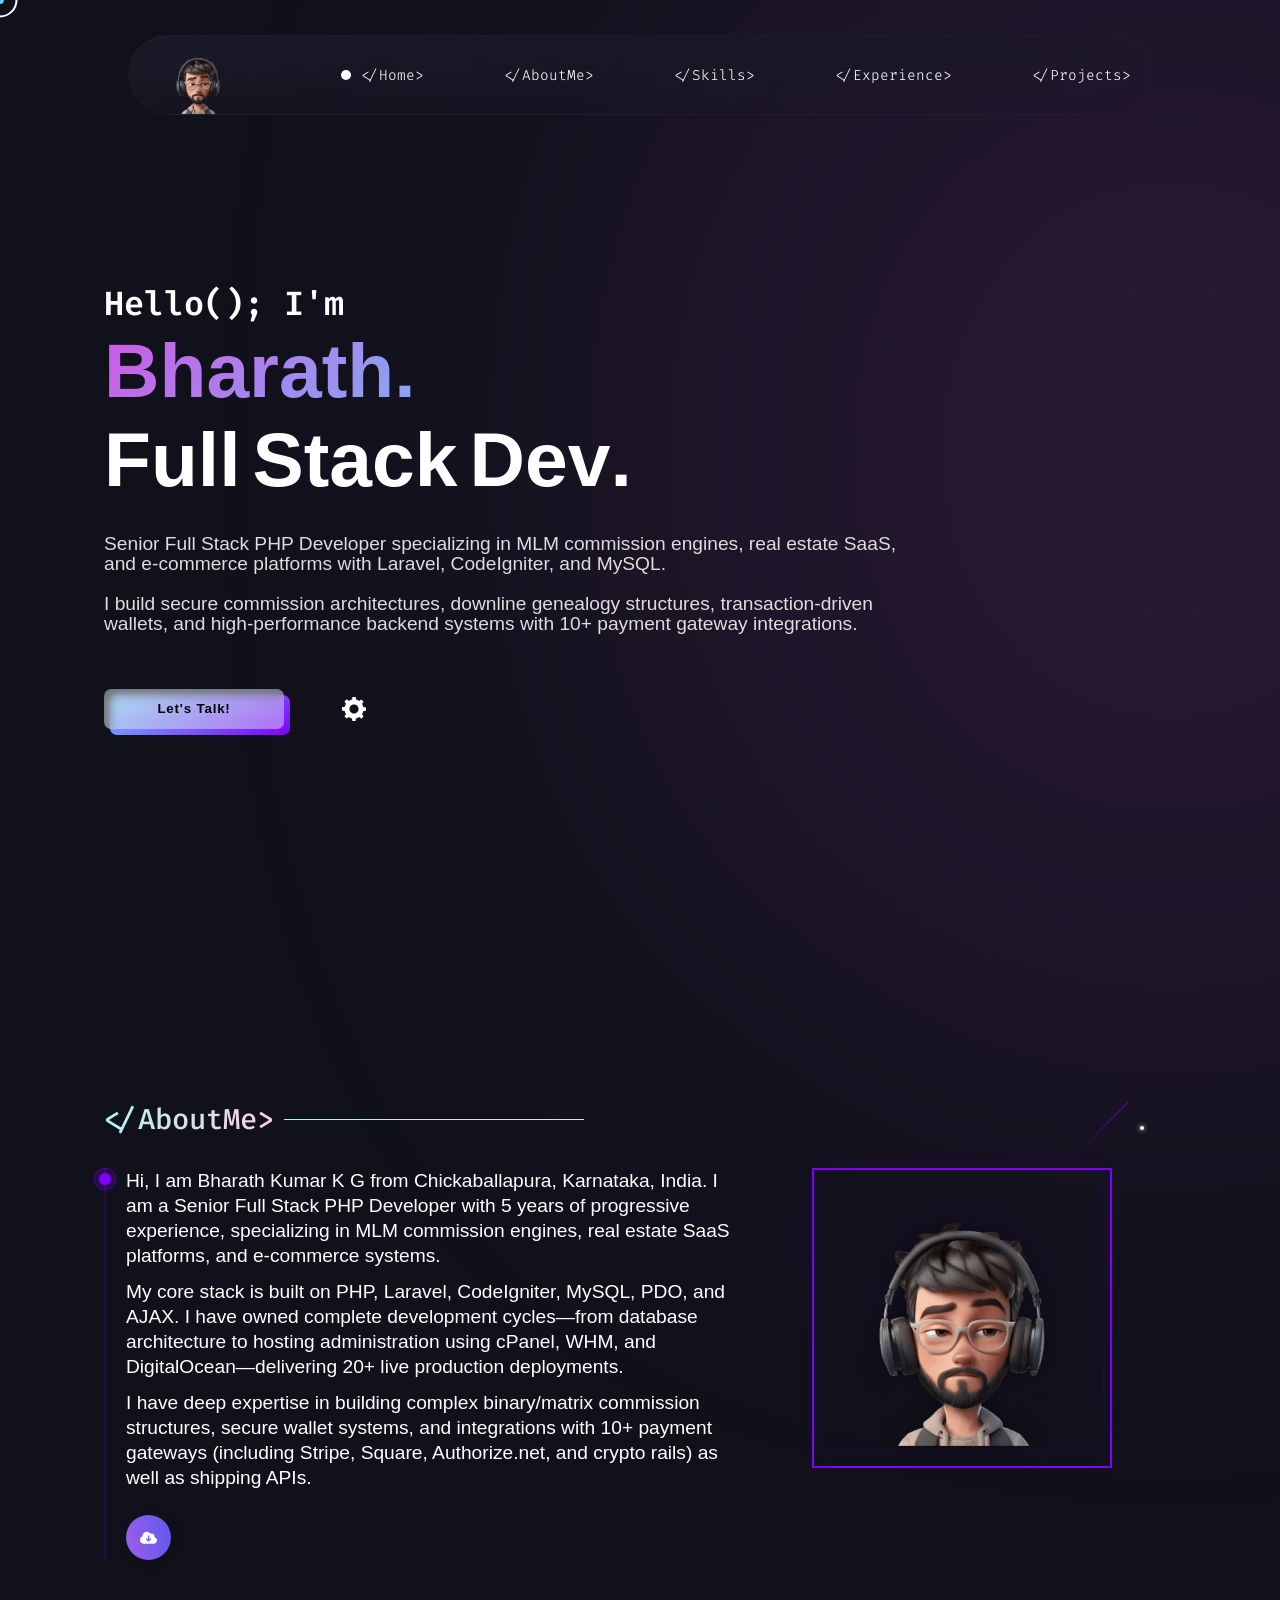
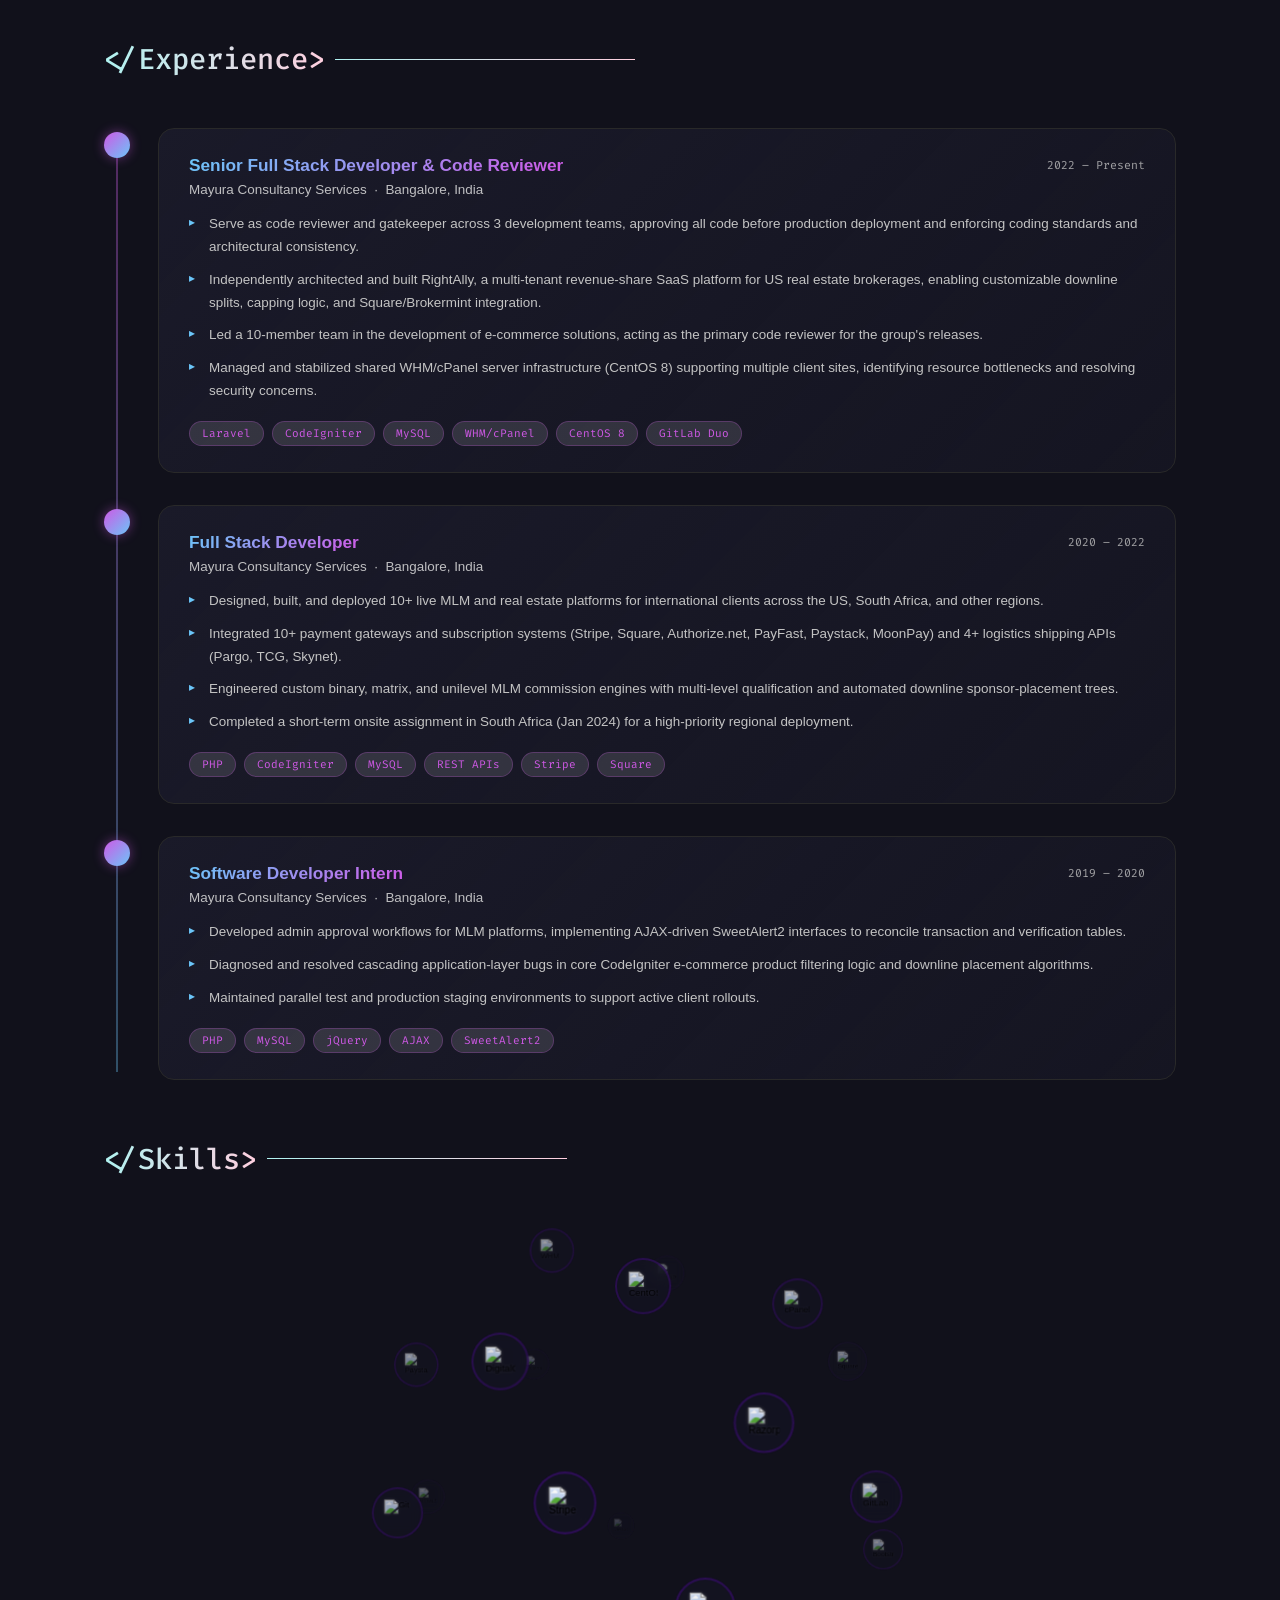
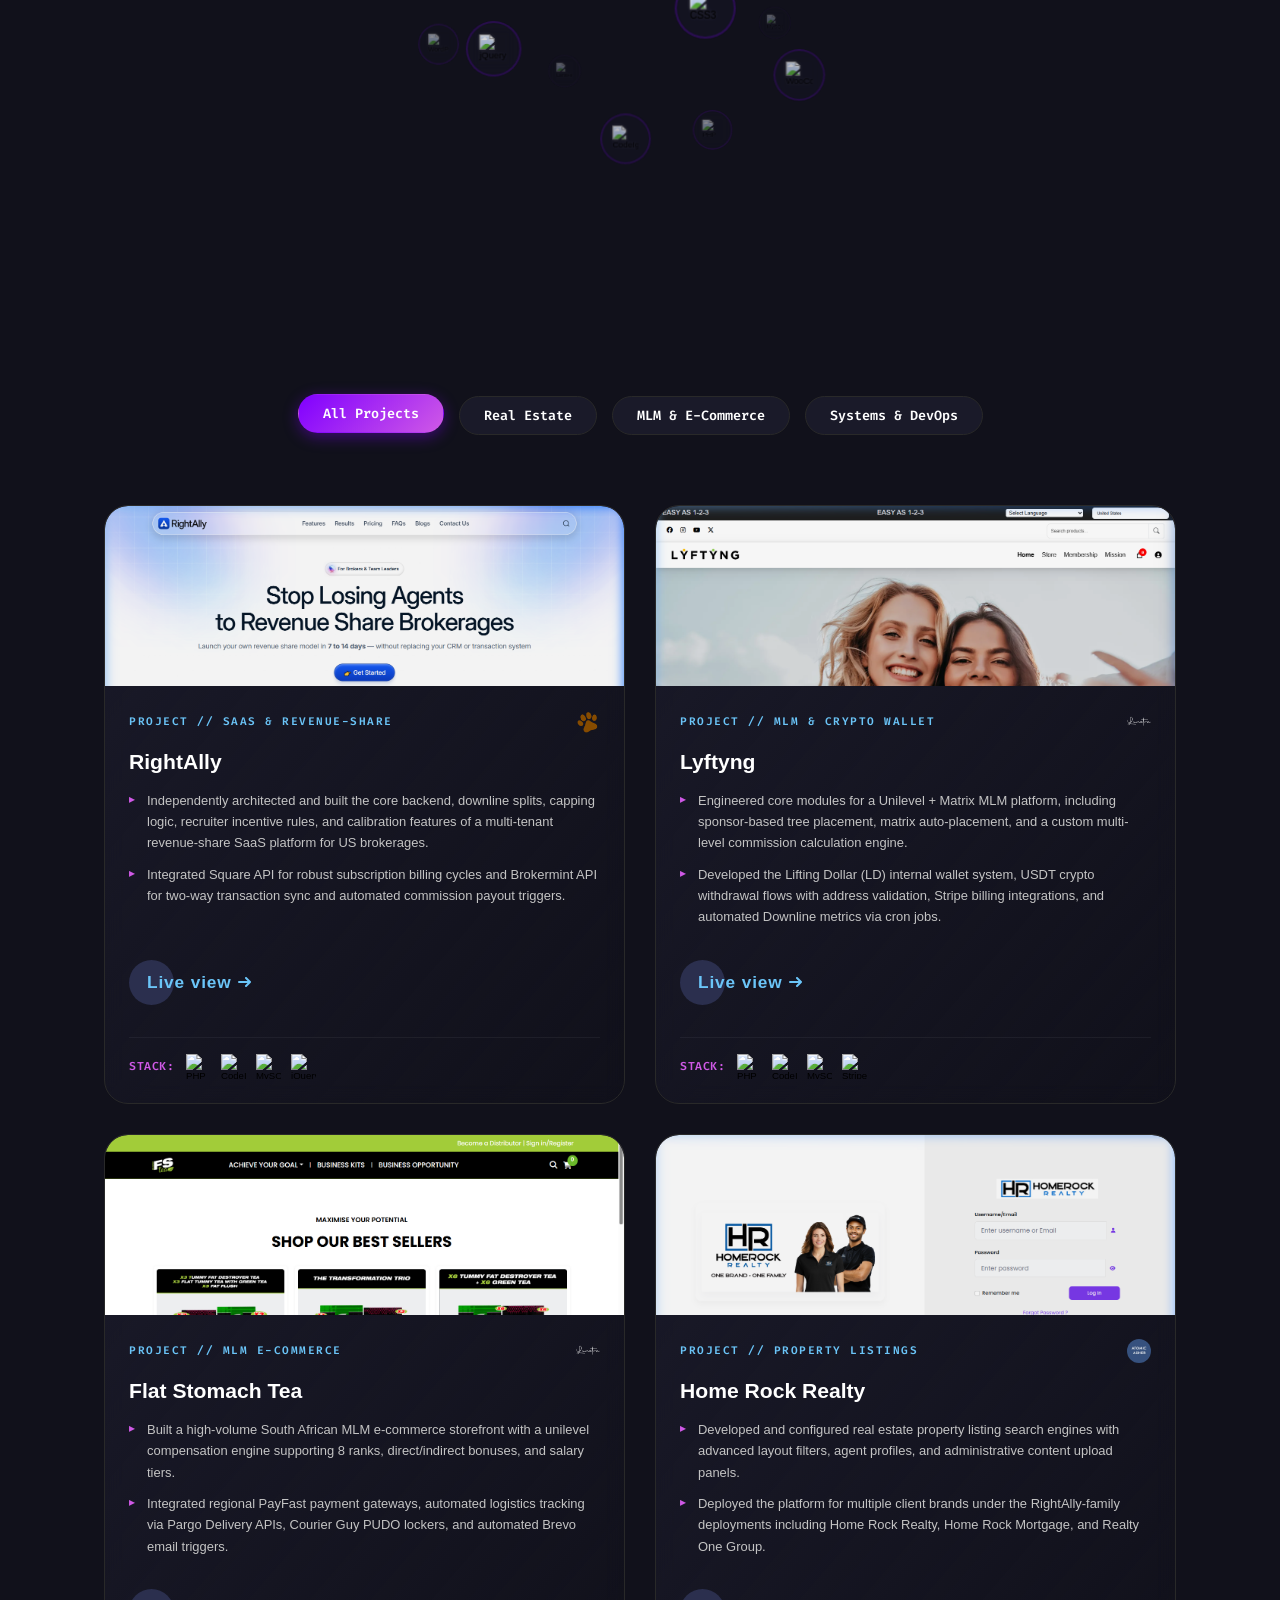
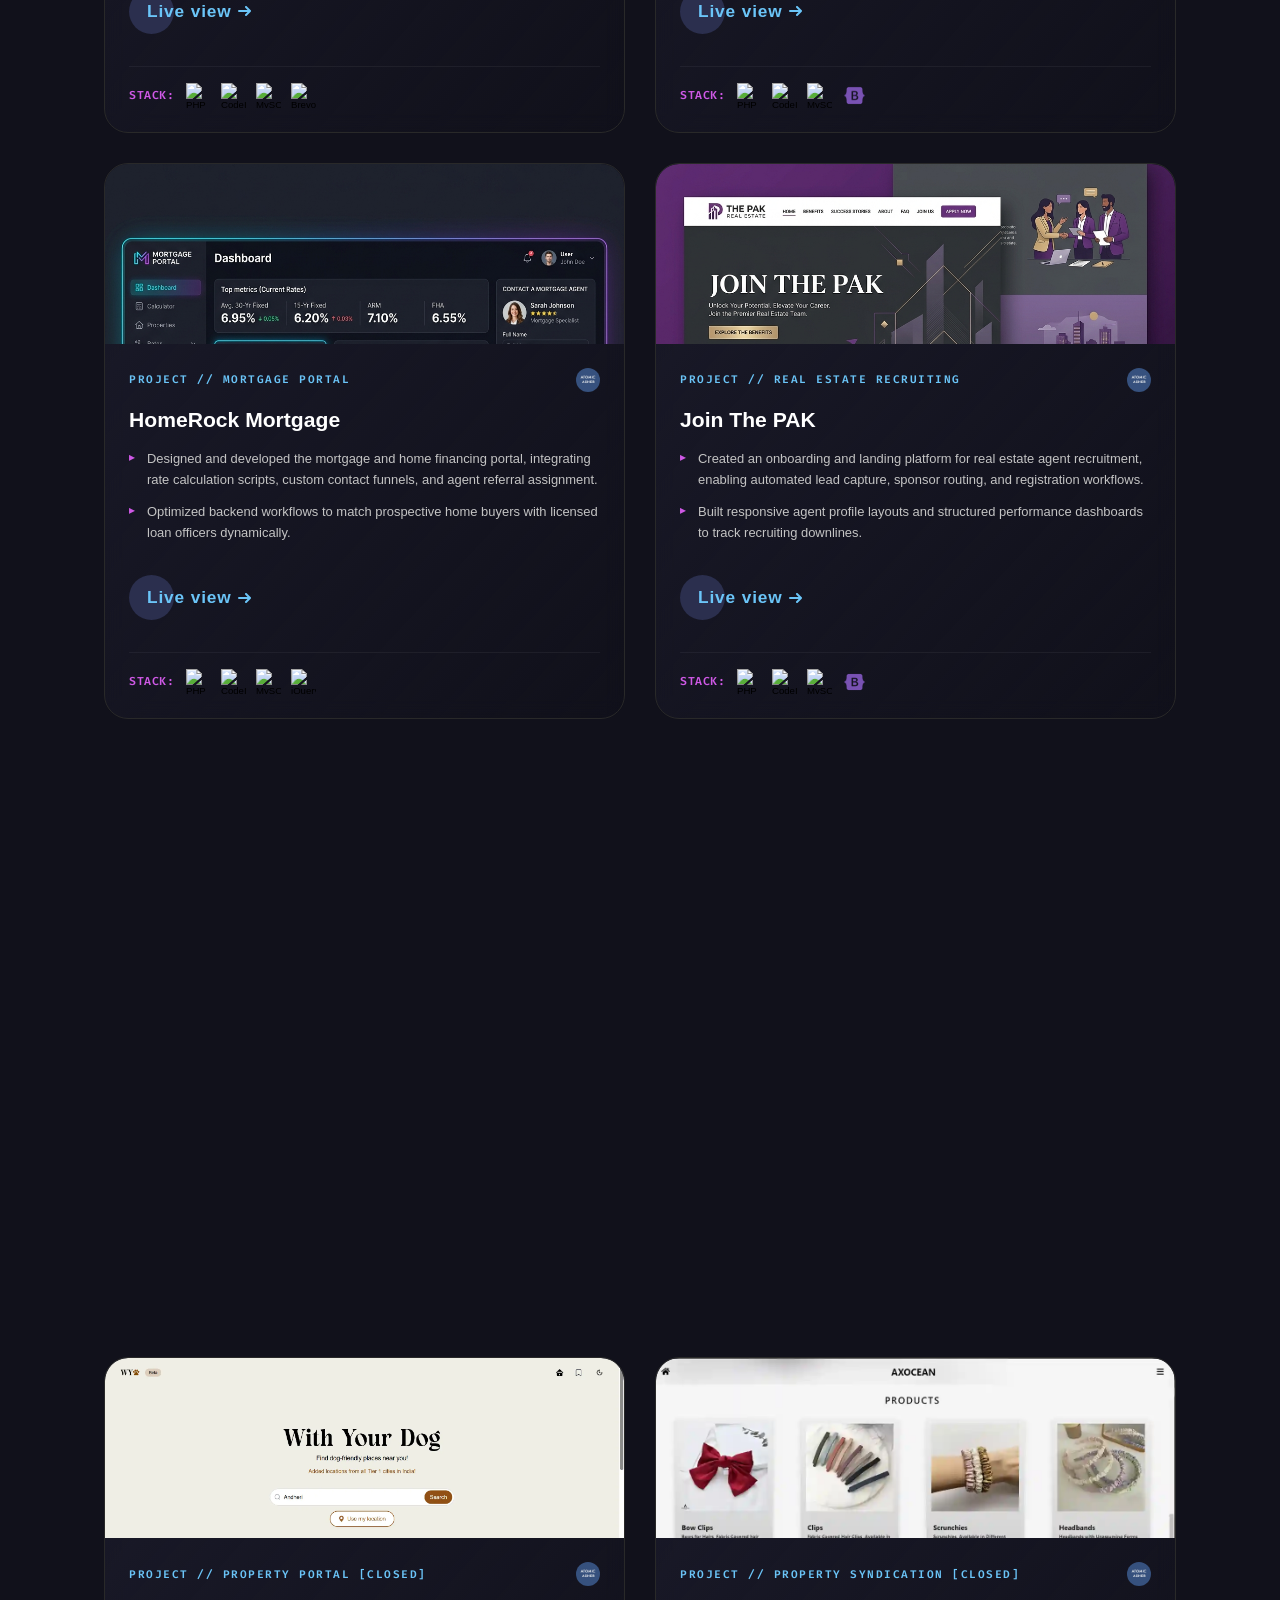
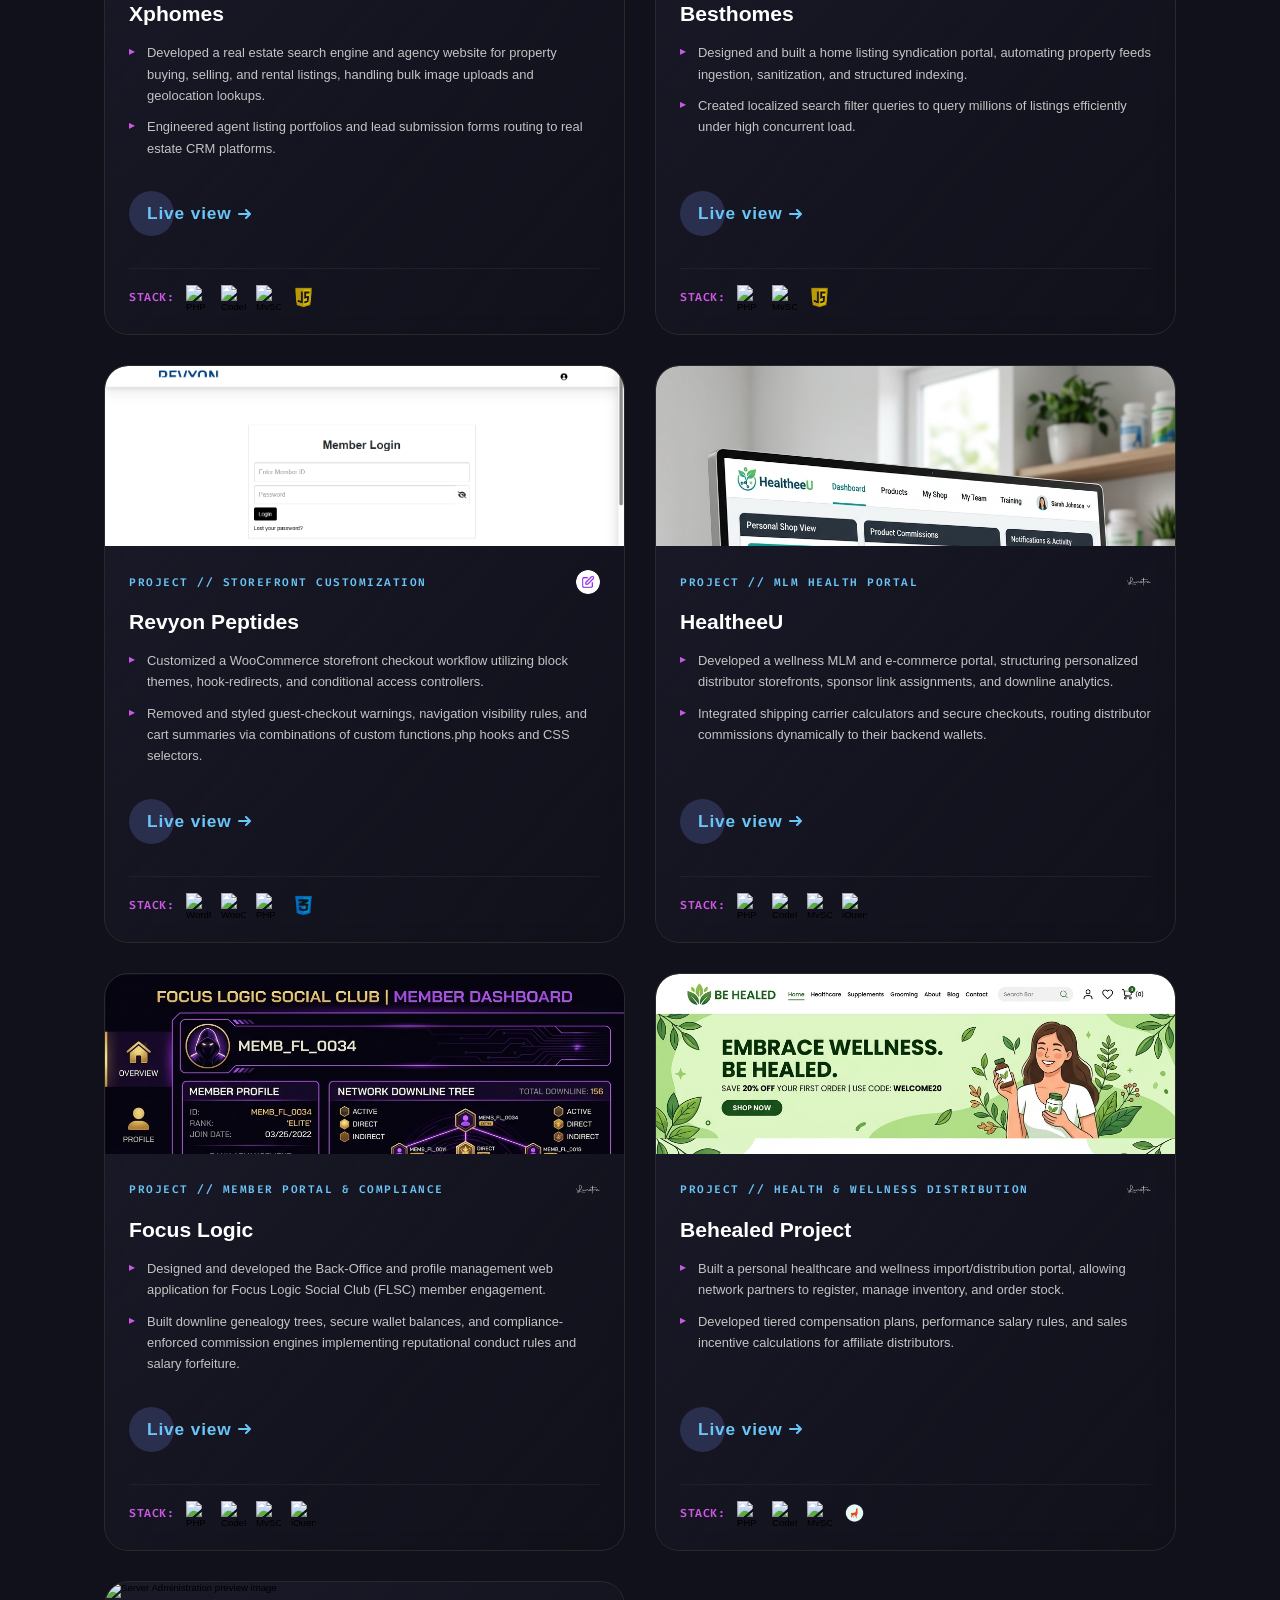
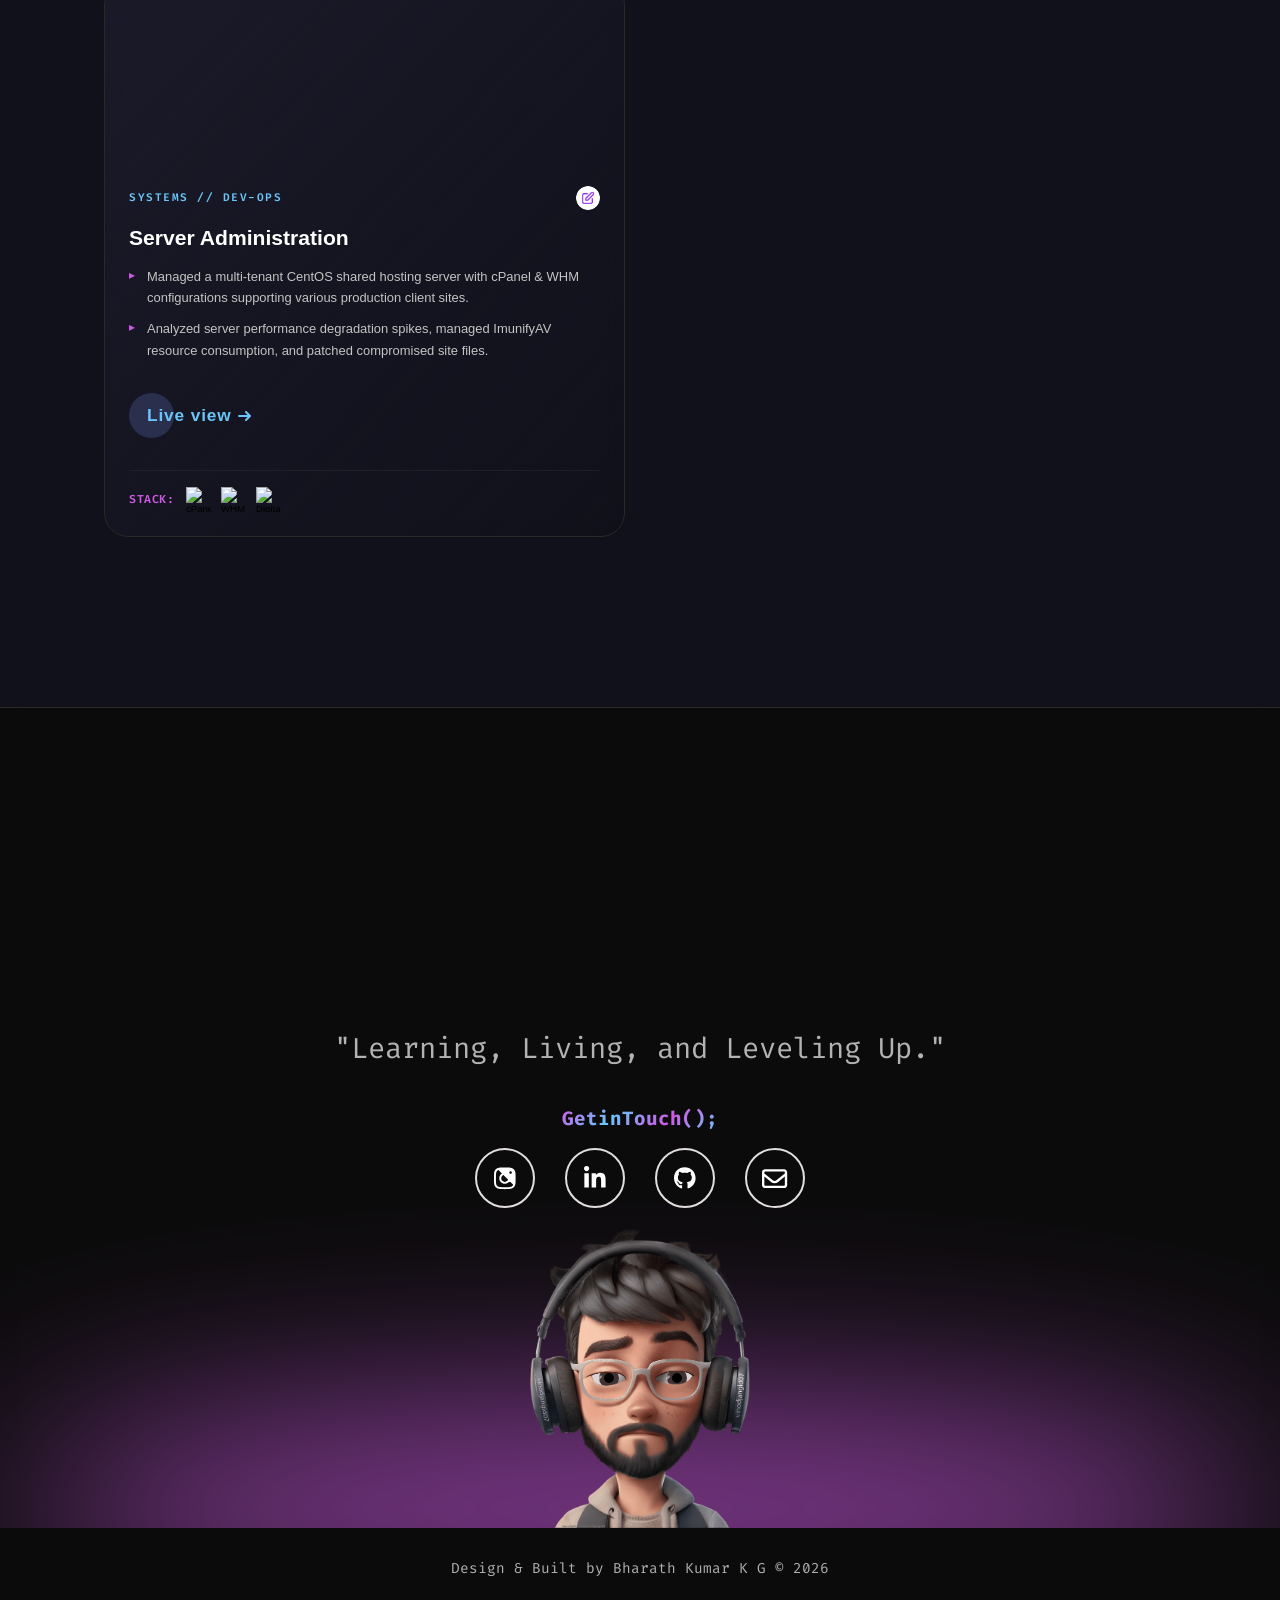
==== commit 3b336e66: "resume upload" ====
--- a/index.html
+++ b/index.html
@@ -536,8 +536,11 @@
                   </div>
                   <article class="ProjectHeading">RightAlly</article>
                   <ul class="ProjectDescription proj-bullets">
-                    <li>Independently architected and built the core backend, downline splits, capping logic, recruiter incentive rules, and calibration features of a multi-tenant revenue-share SaaS platform for US brokerages.</li>
-                    <li>Integrated Square API for robust subscription billing cycles and Brokermint API for two-way transaction sync and automated commission payout triggers.</li>
+                    <li>Independently architected and built the core backend, downline splits, capping logic, recruiter
+                      incentive rules, and calibration features of a multi-tenant revenue-share SaaS platform for US
+                      brokerages.</li>
+                    <li>Integrated Square API for robust subscription billing cycles and Brokermint API for two-way
+                      transaction sync and automated commission payout triggers.</li>
                   </ul>
                   <div class="project-buttons">
                     <a href="https://rightally.io/" target="_blank" class="cta" aria-label="Visit RightAlly Live">
@@ -552,22 +555,26 @@
                     <span class="tech-stack-label">Stack:</span>
                     <div class="project-tech-stack">
                       <div class="project-tech-stack-img-wrapper" data-skill="PHP">
-                        <img src="https://cdn.jsdelivr.net/gh/devicons/devicon/icons/php/php-original.svg" alt="PHP" class="project-tech-stack-img" />
+                        <img src="https://cdn.jsdelivr.net/gh/devicons/devicon/icons/php/php-original.svg" alt="PHP"
+                          class="project-tech-stack-img" />
                       </div>
                       <div class="project-tech-stack-img-wrapper" data-skill="CodeIgniter">
-                        <img src="https://cdn.jsdelivr.net/gh/devicons/devicon/icons/codeigniter/codeigniter-plain.svg" alt="CodeIgniter" class="project-tech-stack-img" />
-                      </div>
-                      <div class="project-tech-stack-img-wrapper" data-skill="MySQL">
-                        <img src="https://cdn.jsdelivr.net/gh/devicons/devicon/icons/mysql/mysql-original.svg" alt="MySQL" class="project-tech-stack-img" />
+                        <img src="https://cdn.jsdelivr.net/gh/devicons/devicon/icons/codeigniter/codeigniter-plain.svg"
+                          alt="CodeIgniter" class="project-tech-stack-img" />
+                      </div>
+                      <div class="project-tech-stack-img-wrapper" data-skill="MySQL">
+                        <img src="https://cdn.jsdelivr.net/gh/devicons/devicon/icons/mysql/mysql-original.svg"
+                          alt="MySQL" class="project-tech-stack-img" />
                       </div>
                       <div class="project-tech-stack-img-wrapper" data-skill="jQuery">
-                        <img src="https://cdn.jsdelivr.net/gh/devicons/devicon/icons/jquery/jquery-original.svg" alt="jQuery" class="project-tech-stack-img" />
-                      </div>
-                    </div>
-                  </div>
-                </div>
-                <div class="image-div">
-                  <img src="src/project/vasantham.png" alt="RightAlly preview image" />
+                        <img src="https://cdn.jsdelivr.net/gh/devicons/devicon/icons/jquery/jquery-original.svg"
+                          alt="jQuery" class="project-tech-stack-img" />
+                      </div>
+                    </div>
+                  </div>
+                </div>
+                <div class="image-div">
+                  <img src="src/project/rightally.png" alt="RightAlly preview image" />
                 </div>
               </div>
             </div>
@@ -582,8 +589,11 @@
                   </div>
                   <article class="ProjectHeading">Lyftyng</article>
                   <ul class="ProjectDescription proj-bullets">
-                    <li>Engineered core modules for a Unilevel + Matrix MLM platform, including sponsor-based tree placement, matrix auto-placement, and a custom multi-level commission calculation engine.</li>
-                    <li>Developed the Lifting Dollar (LD) internal wallet system, USDT crypto withdrawal flows with address validation, Stripe billing integrations, and automated Downline metrics via cron jobs.</li>
+                    <li>Engineered core modules for a Unilevel + Matrix MLM platform, including sponsor-based tree
+                      placement, matrix auto-placement, and a custom multi-level commission calculation engine.</li>
+                    <li>Developed the Lifting Dollar (LD) internal wallet system, USDT crypto withdrawal flows with
+                      address validation, Stripe billing integrations, and automated Downline metrics via cron jobs.
+                    </li>
                   </ul>
                   <div class="project-buttons">
                     <a href="https://lyftyng.com/" target="_blank" class="cta" aria-label="Visit Lyftyng Live">
@@ -598,22 +608,26 @@
                     <span class="tech-stack-label">Stack:</span>
                     <div class="project-tech-stack">
                       <div class="project-tech-stack-img-wrapper" data-skill="PHP">
-                        <img src="https://cdn.jsdelivr.net/gh/devicons/devicon/icons/php/php-original.svg" alt="PHP" class="project-tech-stack-img" />
+                        <img src="https://cdn.jsdelivr.net/gh/devicons/devicon/icons/php/php-original.svg" alt="PHP"
+                          class="project-tech-stack-img" />
                       </div>
                       <div class="project-tech-stack-img-wrapper" data-skill="CodeIgniter">
-                        <img src="https://cdn.jsdelivr.net/gh/devicons/devicon/icons/codeigniter/codeigniter-plain.svg" alt="CodeIgniter" class="project-tech-stack-img" />
-                      </div>
-                      <div class="project-tech-stack-img-wrapper" data-skill="MySQL">
-                        <img src="https://cdn.jsdelivr.net/gh/devicons/devicon/icons/mysql/mysql-original.svg" alt="MySQL" class="project-tech-stack-img" />
+                        <img src="https://cdn.jsdelivr.net/gh/devicons/devicon/icons/codeigniter/codeigniter-plain.svg"
+                          alt="CodeIgniter" class="project-tech-stack-img" />
+                      </div>
+                      <div class="project-tech-stack-img-wrapper" data-skill="MySQL">
+                        <img src="https://cdn.jsdelivr.net/gh/devicons/devicon/icons/mysql/mysql-original.svg"
+                          alt="MySQL" class="project-tech-stack-img" />
                       </div>
                       <div class="project-tech-stack-img-wrapper" data-skill="Stripe">
-                        <img src="https://cdn.simpleicons.org/stripe/008CFF" alt="Stripe" class="project-tech-stack-img" />
-                      </div>
-                    </div>
-                  </div>
-                </div>
-                <div class="image-div">
-                  <img src="src/project/student portal.png" alt="Lyftyng preview image" />
+                        <img src="https://cdn.simpleicons.org/stripe/008CFF" alt="Stripe"
+                          class="project-tech-stack-img" />
+                      </div>
+                    </div>
+                  </div>
+                </div>
+                <div class="image-div">
+                  <img src="src/project/lyftyng.png" alt="Lyftyng preview image" />
                 </div>
               </div>
             </div>
@@ -628,38 +642,45 @@
                   </div>
                   <article class="ProjectHeading">Flat Stomach Tea</article>
                   <ul class="ProjectDescription proj-bullets">
-                    <li>Built a high-volume South African MLM e-commerce storefront with a unilevel compensation engine supporting 8 ranks, direct/indirect bonuses, and salary tiers.</li>
-                    <li>Integrated regional PayFast payment gateways, automated logistics tracking via Pargo Delivery APIs, Courier Guy PUDO lockers, and automated Brevo email triggers.</li>
-                  </ul>
-                  <div class="project-buttons">
-                    <a href="https://flatstomachtea.co.za/" target="_blank" class="cta" aria-label="Visit Flat Stomach Tea Live">
-                      <span>Live view</span>
-                      <svg viewBox="0 0 13 10" height="10px" width="15px">
-                        <path d="M1,5 L11,5"></path>
-                        <polyline points="8 1 12 5 8 9"></polyline>
-                      </svg>
-                    </a>
-                  </div>
-                  <div class="tech-stack-container">
-                    <span class="tech-stack-label">Stack:</span>
-                    <div class="project-tech-stack">
-                      <div class="project-tech-stack-img-wrapper" data-skill="PHP">
-                        <img src="https://cdn.jsdelivr.net/gh/devicons/devicon/icons/php/php-original.svg" alt="PHP" class="project-tech-stack-img" />
+                    <li>Built a high-volume South African MLM e-commerce storefront with a unilevel compensation engine
+                      supporting 8 ranks, direct/indirect bonuses, and salary tiers.</li>
+                    <li>Integrated regional PayFast payment gateways, automated logistics tracking via Pargo Delivery
+                      APIs, Courier Guy PUDO lockers, and automated Brevo email triggers.</li>
+                  </ul>
+                  <div class="project-buttons">
+                    <a href="https://flatstomachtea.co.za/" target="_blank" class="cta"
+                      aria-label="Visit Flat Stomach Tea Live">
+                      <span>Live view</span>
+                      <svg viewBox="0 0 13 10" height="10px" width="15px">
+                        <path d="M1,5 L11,5"></path>
+                        <polyline points="8 1 12 5 8 9"></polyline>
+                      </svg>
+                    </a>
+                  </div>
+                  <div class="tech-stack-container">
+                    <span class="tech-stack-label">Stack:</span>
+                    <div class="project-tech-stack">
+                      <div class="project-tech-stack-img-wrapper" data-skill="PHP">
+                        <img src="https://cdn.jsdelivr.net/gh/devicons/devicon/icons/php/php-original.svg" alt="PHP"
+                          class="project-tech-stack-img" />
                       </div>
                       <div class="project-tech-stack-img-wrapper" data-skill="CodeIgniter">
-                        <img src="https://cdn.jsdelivr.net/gh/devicons/devicon/icons/codeigniter/codeigniter-plain.svg" alt="CodeIgniter" class="project-tech-stack-img" />
-                      </div>
-                      <div class="project-tech-stack-img-wrapper" data-skill="MySQL">
-                        <img src="https://cdn.jsdelivr.net/gh/devicons/devicon/icons/mysql/mysql-original.svg" alt="MySQL" class="project-tech-stack-img" />
+                        <img src="https://cdn.jsdelivr.net/gh/devicons/devicon/icons/codeigniter/codeigniter-plain.svg"
+                          alt="CodeIgniter" class="project-tech-stack-img" />
+                      </div>
+                      <div class="project-tech-stack-img-wrapper" data-skill="MySQL">
+                        <img src="https://cdn.jsdelivr.net/gh/devicons/devicon/icons/mysql/mysql-original.svg"
+                          alt="MySQL" class="project-tech-stack-img" />
                       </div>
                       <div class="project-tech-stack-img-wrapper" data-skill="Brevo">
-                        <img src="https://cdn.simpleicons.org/brevo/00D37F" alt="Brevo" class="project-tech-stack-img" />
-                      </div>
-                    </div>
-                  </div>
-                </div>
-                <div class="image-div">
-                  <img src="src/project/giftlia.png" alt="Flat Stomach Tea preview image" />
+                        <img src="https://cdn.simpleicons.org/brevo/00D37F" alt="Brevo"
+                          class="project-tech-stack-img" />
+                      </div>
+                    </div>
+                  </div>
+                </div>
+                <div class="image-div">
+                  <img src="src/project/flatstomachtea.png" alt="Flat Stomach Tea preview image" />
                 </div>
               </div>
             </div>
@@ -674,29 +695,35 @@
                   </div>
                   <article class="ProjectHeading">Home Rock Realty</article>
                   <ul class="ProjectDescription proj-bullets">
-                    <li>Developed and configured real estate property listing search engines with advanced layout filters, agent profiles, and administrative content upload panels.</li>
-                    <li>Deployed the platform for multiple client brands under the RightAlly-family deployments including Home Rock Realty, Home Rock Mortgage, and Realty One Group.</li>
-                  </ul>
-                  <div class="project-buttons">
-                    <a href="https://www.joinhomerockrealty.com/" target="_blank" class="cta" aria-label="Visit Home Rock Realty Live">
-                      <span>Live view</span>
-                      <svg viewBox="0 0 13 10" height="10px" width="15px">
-                        <path d="M1,5 L11,5"></path>
-                        <polyline points="8 1 12 5 8 9"></polyline>
-                      </svg>
-                    </a>
-                  </div>
-                  <div class="tech-stack-container">
-                    <span class="tech-stack-label">Stack:</span>
-                    <div class="project-tech-stack">
-                      <div class="project-tech-stack-img-wrapper" data-skill="PHP">
-                        <img src="https://cdn.jsdelivr.net/gh/devicons/devicon/icons/php/php-original.svg" alt="PHP" class="project-tech-stack-img" />
+                    <li>Developed and configured real estate property listing search engines with advanced layout
+                      filters, agent profiles, and administrative content upload panels.</li>
+                    <li>Deployed the platform for multiple client brands under the RightAlly-family deployments
+                      including Home Rock Realty, Home Rock Mortgage, and Realty One Group.</li>
+                  </ul>
+                  <div class="project-buttons">
+                    <a href="https://www.joinhomerockrealty.com/" target="_blank" class="cta"
+                      aria-label="Visit Home Rock Realty Live">
+                      <span>Live view</span>
+                      <svg viewBox="0 0 13 10" height="10px" width="15px">
+                        <path d="M1,5 L11,5"></path>
+                        <polyline points="8 1 12 5 8 9"></polyline>
+                      </svg>
+                    </a>
+                  </div>
+                  <div class="tech-stack-container">
+                    <span class="tech-stack-label">Stack:</span>
+                    <div class="project-tech-stack">
+                      <div class="project-tech-stack-img-wrapper" data-skill="PHP">
+                        <img src="https://cdn.jsdelivr.net/gh/devicons/devicon/icons/php/php-original.svg" alt="PHP"
+                          class="project-tech-stack-img" />
                       </div>
                       <div class="project-tech-stack-img-wrapper" data-skill="CodeIgniter">
-                        <img src="https://cdn.jsdelivr.net/gh/devicons/devicon/icons/codeigniter/codeigniter-plain.svg" alt="CodeIgniter" class="project-tech-stack-img" />
-                      </div>
-                      <div class="project-tech-stack-img-wrapper" data-skill="MySQL">
-                        <img src="https://cdn.jsdelivr.net/gh/devicons/devicon/icons/mysql/mysql-original.svg" alt="MySQL" class="project-tech-stack-img" />
+                        <img src="https://cdn.jsdelivr.net/gh/devicons/devicon/icons/codeigniter/codeigniter-plain.svg"
+                          alt="CodeIgniter" class="project-tech-stack-img" />
+                      </div>
+                      <div class="project-tech-stack-img-wrapper" data-skill="MySQL">
+                        <img src="https://cdn.jsdelivr.net/gh/devicons/devicon/icons/mysql/mysql-original.svg"
+                          alt="MySQL" class="project-tech-stack-img" />
                       </div>
                       <div class="project-tech-stack-img-wrapper" data-skill="Bootstrap">
                         <img src="src/png/bootstraplogo.png" alt="Bootstrap" class="project-tech-stack-img" />
@@ -705,7 +732,7 @@
                   </div>
                 </div>
                 <div class="image-div">
-                  <img src="src/project/arrahman.png" alt="Home Rock Realty preview image" />
+                  <img src="src/project/homerockrealty.png" alt="Home Rock Realty preview image" />
                 </div>
               </div>
             </div>
@@ -720,32 +747,39 @@
                   </div>
                   <article class="ProjectHeading">HomeRock Mortgage</article>
                   <ul class="ProjectDescription proj-bullets">
-                    <li>Designed and developed the mortgage and home financing portal, integrating rate calculation scripts, custom contact funnels, and agent referral assignment.</li>
-                    <li>Optimized backend workflows to match prospective home buyers with licensed loan officers dynamically.</li>
-                  </ul>
-                  <div class="project-buttons">
-                    <a href="https://www.joinhomerockrealty.com/" target="_blank" class="cta" aria-label="Visit HomeRock Mortgage Live">
-                      <span>Live view</span>
-                      <svg viewBox="0 0 13 10" height="10px" width="15px">
-                        <path d="M1,5 L11,5"></path>
-                        <polyline points="8 1 12 5 8 9"></polyline>
-                      </svg>
-                    </a>
-                  </div>
-                  <div class="tech-stack-container">
-                    <span class="tech-stack-label">Stack:</span>
-                    <div class="project-tech-stack">
-                      <div class="project-tech-stack-img-wrapper" data-skill="PHP">
-                        <img src="https://cdn.jsdelivr.net/gh/devicons/devicon/icons/php/php-original.svg" alt="PHP" class="project-tech-stack-img" />
+                    <li>Designed and developed the mortgage and home financing portal, integrating rate calculation
+                      scripts, custom contact funnels, and agent referral assignment.</li>
+                    <li>Optimized backend workflows to match prospective home buyers with licensed loan officers
+                      dynamically.</li>
+                  </ul>
+                  <div class="project-buttons">
+                    <a href="https://www.joinhomerockrealty.com/" target="_blank" class="cta"
+                      aria-label="Visit HomeRock Mortgage Live">
+                      <span>Live view</span>
+                      <svg viewBox="0 0 13 10" height="10px" width="15px">
+                        <path d="M1,5 L11,5"></path>
+                        <polyline points="8 1 12 5 8 9"></polyline>
+                      </svg>
+                    </a>
+                  </div>
+                  <div class="tech-stack-container">
+                    <span class="tech-stack-label">Stack:</span>
+                    <div class="project-tech-stack">
+                      <div class="project-tech-stack-img-wrapper" data-skill="PHP">
+                        <img src="https://cdn.jsdelivr.net/gh/devicons/devicon/icons/php/php-original.svg" alt="PHP"
+                          class="project-tech-stack-img" />
                       </div>
                       <div class="project-tech-stack-img-wrapper" data-skill="CodeIgniter">
-                        <img src="https://cdn.jsdelivr.net/gh/devicons/devicon/icons/codeigniter/codeigniter-plain.svg" alt="CodeIgniter" class="project-tech-stack-img" />
-                      </div>
-                      <div class="project-tech-stack-img-wrapper" data-skill="MySQL">
-                        <img src="https://cdn.jsdelivr.net/gh/devicons/devicon/icons/mysql/mysql-original.svg" alt="MySQL" class="project-tech-stack-img" />
+                        <img src="https://cdn.jsdelivr.net/gh/devicons/devicon/icons/codeigniter/codeigniter-plain.svg"
+                          alt="CodeIgniter" class="project-tech-stack-img" />
+                      </div>
+                      <div class="project-tech-stack-img-wrapper" data-skill="MySQL">
+                        <img src="https://cdn.jsdelivr.net/gh/devicons/devicon/icons/mysql/mysql-original.svg"
+                          alt="MySQL" class="project-tech-stack-img" />
                       </div>
                       <div class="project-tech-stack-img-wrapper" data-skill="jQuery">
-                        <img src="https://cdn.jsdelivr.net/gh/devicons/devicon/icons/jquery/jquery-original.svg" alt="jQuery" class="project-tech-stack-img" />
+                        <img src="https://cdn.jsdelivr.net/gh/devicons/devicon/icons/jquery/jquery-original.svg"
+                          alt="jQuery" class="project-tech-stack-img" />
                       </div>
                     </div>
                   </div>
@@ -766,29 +800,35 @@
                   </div>
                   <article class="ProjectHeading">Join The PAK</article>
                   <ul class="ProjectDescription proj-bullets">
-                    <li>Created an onboarding and landing platform for real estate agent recruitment, enabling automated lead capture, sponsor routing, and registration workflows.</li>
-                    <li>Built responsive agent profile layouts and structured performance dashboards to track recruiting downlines.</li>
-                  </ul>
-                  <div class="project-buttons">
-                    <a href="https://www.jointhepak.co/" target="_blank" class="cta" aria-label="Visit Join The PAK Live">
-                      <span>Live view</span>
-                      <svg viewBox="0 0 13 10" height="10px" width="15px">
-                        <path d="M1,5 L11,5"></path>
-                        <polyline points="8 1 12 5 8 9"></polyline>
-                      </svg>
-                    </a>
-                  </div>
-                  <div class="tech-stack-container">
-                    <span class="tech-stack-label">Stack:</span>
-                    <div class="project-tech-stack">
-                      <div class="project-tech-stack-img-wrapper" data-skill="PHP">
-                        <img src="https://cdn.jsdelivr.net/gh/devicons/devicon/icons/php/php-original.svg" alt="PHP" class="project-tech-stack-img" />
+                    <li>Created an onboarding and landing platform for real estate agent recruitment, enabling automated
+                      lead capture, sponsor routing, and registration workflows.</li>
+                    <li>Built responsive agent profile layouts and structured performance dashboards to track recruiting
+                      downlines.</li>
+                  </ul>
+                  <div class="project-buttons">
+                    <a href="https://www.jointhepak.co/" target="_blank" class="cta"
+                      aria-label="Visit Join The PAK Live">
+                      <span>Live view</span>
+                      <svg viewBox="0 0 13 10" height="10px" width="15px">
+                        <path d="M1,5 L11,5"></path>
+                        <polyline points="8 1 12 5 8 9"></polyline>
+                      </svg>
+                    </a>
+                  </div>
+                  <div class="tech-stack-container">
+                    <span class="tech-stack-label">Stack:</span>
+                    <div class="project-tech-stack">
+                      <div class="project-tech-stack-img-wrapper" data-skill="PHP">
+                        <img src="https://cdn.jsdelivr.net/gh/devicons/devicon/icons/php/php-original.svg" alt="PHP"
+                          class="project-tech-stack-img" />
                       </div>
                       <div class="project-tech-stack-img-wrapper" data-skill="CodeIgniter">
-                        <img src="https://cdn.jsdelivr.net/gh/devicons/devicon/icons/codeigniter/codeigniter-plain.svg" alt="CodeIgniter" class="project-tech-stack-img" />
-                      </div>
-                      <div class="project-tech-stack-img-wrapper" data-skill="MySQL">
-                        <img src="https://cdn.jsdelivr.net/gh/devicons/devicon/icons/mysql/mysql-original.svg" alt="MySQL" class="project-tech-stack-img" />
+                        <img src="https://cdn.jsdelivr.net/gh/devicons/devicon/icons/codeigniter/codeigniter-plain.svg"
+                          alt="CodeIgniter" class="project-tech-stack-img" />
+                      </div>
+                      <div class="project-tech-stack-img-wrapper" data-skill="MySQL">
+                        <img src="https://cdn.jsdelivr.net/gh/devicons/devicon/icons/mysql/mysql-original.svg"
+                          alt="MySQL" class="project-tech-stack-img" />
                       </div>
                       <div class="project-tech-stack-img-wrapper" data-skill="Bootstrap">
                         <img src="src/png/bootstraplogo.png" alt="Bootstrap" class="project-tech-stack-img" />
@@ -808,33 +848,40 @@
                 <div class="info-div">
                   <div class="project-tag-container">
                     <span class="project-tag">PROJECT // AGENT ONBOARDING</span>
-                    <img src="src/webp/asher-favicon.webp" alt="RealtyOne Group Florida favicon" class="faviconforProject" />
+                    <img src="src/webp/asher-favicon.webp" alt="RealtyOne Group Florida favicon"
+                      class="faviconforProject" />
                   </div>
                   <article class="ProjectHeading">RealtyOne Group Florida</article>
                   <ul class="ProjectDescription proj-bullets">
-                    <li>Built a customized agent recruitment portal for RealtyOne Group Florida, integrating registration flows, sponsor selection, and automated notification triggers.</li>
-                    <li>Connected agent onboarding pipelines with internal brokerage management software via REST APIs and webhooks.</li>
-                  </ul>
-                  <div class="project-buttons">
-                    <a href="https://www.join.realtyonegroupflorida.com" target="_blank" class="cta" aria-label="Visit RealtyOne Group Florida Live">
-                      <span>Live view</span>
-                      <svg viewBox="0 0 13 10" height="10px" width="15px">
-                        <path d="M1,5 L11,5"></path>
-                        <polyline points="8 1 12 5 8 9"></polyline>
-                      </svg>
-                    </a>
-                  </div>
-                  <div class="tech-stack-container">
-                    <span class="tech-stack-label">Stack:</span>
-                    <div class="project-tech-stack">
-                      <div class="project-tech-stack-img-wrapper" data-skill="PHP">
-                        <img src="https://cdn.jsdelivr.net/gh/devicons/devicon/icons/php/php-original.svg" alt="PHP" class="project-tech-stack-img" />
+                    <li>Built a customized agent recruitment portal for RealtyOne Group Florida, integrating
+                      registration flows, sponsor selection, and automated notification triggers.</li>
+                    <li>Connected agent onboarding pipelines with internal brokerage management software via REST APIs
+                      and webhooks.</li>
+                  </ul>
+                  <div class="project-buttons">
+                    <a href="https://www.join.realtyonegroupflorida.com" target="_blank" class="cta"
+                      aria-label="Visit RealtyOne Group Florida Live">
+                      <span>Live view</span>
+                      <svg viewBox="0 0 13 10" height="10px" width="15px">
+                        <path d="M1,5 L11,5"></path>
+                        <polyline points="8 1 12 5 8 9"></polyline>
+                      </svg>
+                    </a>
+                  </div>
+                  <div class="tech-stack-container">
+                    <span class="tech-stack-label">Stack:</span>
+                    <div class="project-tech-stack">
+                      <div class="project-tech-stack-img-wrapper" data-skill="PHP">
+                        <img src="https://cdn.jsdelivr.net/gh/devicons/devicon/icons/php/php-original.svg" alt="PHP"
+                          class="project-tech-stack-img" />
                       </div>
                       <div class="project-tech-stack-img-wrapper" data-skill="Laravel">
-                        <img src="https://cdn.jsdelivr.net/gh/devicons/devicon/icons/laravel/laravel-original.svg" alt="Laravel" class="project-tech-stack-img" />
-                      </div>
-                      <div class="project-tech-stack-img-wrapper" data-skill="MySQL">
-                        <img src="https://cdn.jsdelivr.net/gh/devicons/devicon/icons/mysql/mysql-original.svg" alt="MySQL" class="project-tech-stack-img" />
+                        <img src="https://cdn.jsdelivr.net/gh/devicons/devicon/icons/laravel/laravel-original.svg"
+                          alt="Laravel" class="project-tech-stack-img" />
+                      </div>
+                      <div class="project-tech-stack-img-wrapper" data-skill="MySQL">
+                        <img src="https://cdn.jsdelivr.net/gh/devicons/devicon/icons/mysql/mysql-original.svg"
+                          alt="MySQL" class="project-tech-stack-img" />
                       </div>
                       <div class="project-tech-stack-img-wrapper" data-skill="JS">
                         <img src="src/png/jslogo.png" alt="JS" class="project-tech-stack-img" />
@@ -858,32 +905,39 @@
                   </div>
                   <article class="ProjectHeading">JoinTRF</article>
                   <ul class="ProjectDescription proj-bullets">
-                    <li>Architected a real estate recruiting and downline structuring system, implementing sponsor-referral links and agent registration tracking.</li>
-                    <li>Designed admin panels for brokerage staff to manage recruiting metrics, trace sponsor chains, and customize landing content.</li>
-                  </ul>
-                  <div class="project-buttons">
-                    <a href="https://www.joinhomerockrealty.com/" target="_blank" class="cta" aria-label="Visit JoinTRF Live">
-                      <span>Live view</span>
-                      <svg viewBox="0 0 13 10" height="10px" width="15px">
-                        <path d="M1,5 L11,5"></path>
-                        <polyline points="8 1 12 5 8 9"></polyline>
-                      </svg>
-                    </a>
-                  </div>
-                  <div class="tech-stack-container">
-                    <span class="tech-stack-label">Stack:</span>
-                    <div class="project-tech-stack">
-                      <div class="project-tech-stack-img-wrapper" data-skill="PHP">
-                        <img src="https://cdn.jsdelivr.net/gh/devicons/devicon/icons/php/php-original.svg" alt="PHP" class="project-tech-stack-img" />
+                    <li>Architected a real estate recruiting and downline structuring system, implementing
+                      sponsor-referral links and agent registration tracking.</li>
+                    <li>Designed admin panels for brokerage staff to manage recruiting metrics, trace sponsor chains,
+                      and customize landing content.</li>
+                  </ul>
+                  <div class="project-buttons">
+                    <a href="https://www.joinhomerockrealty.com/" target="_blank" class="cta"
+                      aria-label="Visit JoinTRF Live">
+                      <span>Live view</span>
+                      <svg viewBox="0 0 13 10" height="10px" width="15px">
+                        <path d="M1,5 L11,5"></path>
+                        <polyline points="8 1 12 5 8 9"></polyline>
+                      </svg>
+                    </a>
+                  </div>
+                  <div class="tech-stack-container">
+                    <span class="tech-stack-label">Stack:</span>
+                    <div class="project-tech-stack">
+                      <div class="project-tech-stack-img-wrapper" data-skill="PHP">
+                        <img src="https://cdn.jsdelivr.net/gh/devicons/devicon/icons/php/php-original.svg" alt="PHP"
+                          class="project-tech-stack-img" />
                       </div>
                       <div class="project-tech-stack-img-wrapper" data-skill="CodeIgniter">
-                        <img src="https://cdn.jsdelivr.net/gh/devicons/devicon/icons/codeigniter/codeigniter-plain.svg" alt="CodeIgniter" class="project-tech-stack-img" />
-                      </div>
-                      <div class="project-tech-stack-img-wrapper" data-skill="MySQL">
-                        <img src="https://cdn.jsdelivr.net/gh/devicons/devicon/icons/mysql/mysql-original.svg" alt="MySQL" class="project-tech-stack-img" />
+                        <img src="https://cdn.jsdelivr.net/gh/devicons/devicon/icons/codeigniter/codeigniter-plain.svg"
+                          alt="CodeIgniter" class="project-tech-stack-img" />
+                      </div>
+                      <div class="project-tech-stack-img-wrapper" data-skill="MySQL">
+                        <img src="https://cdn.jsdelivr.net/gh/devicons/devicon/icons/mysql/mysql-original.svg"
+                          alt="MySQL" class="project-tech-stack-img" />
                       </div>
                       <div class="project-tech-stack-img-wrapper" data-skill="jQuery">
-                        <img src="https://cdn.jsdelivr.net/gh/devicons/devicon/icons/jquery/jquery-original.svg" alt="jQuery" class="project-tech-stack-img" />
+                        <img src="https://cdn.jsdelivr.net/gh/devicons/devicon/icons/jquery/jquery-original.svg"
+                          alt="jQuery" class="project-tech-stack-img" />
                       </div>
                     </div>
                   </div>
@@ -904,29 +958,35 @@
                   </div>
                   <article class="ProjectHeading">Xphomes</article>
                   <ul class="ProjectDescription proj-bullets">
-                    <li>Developed a real estate search engine and agency website for property buying, selling, and rental listings, handling bulk image uploads and geolocation lookups.</li>
-                    <li>Engineered agent listing portfolios and lead submission forms routing to real estate CRM platforms.</li>
-                  </ul>
-                  <div class="project-buttons">
-                    <a href="https://www.joinhomerockrealty.com/" target="_blank" class="cta" aria-label="Visit Xphomes Live">
-                      <span>Live view</span>
-                      <svg viewBox="0 0 13 10" height="10px" width="15px">
-                        <path d="M1,5 L11,5"></path>
-                        <polyline points="8 1 12 5 8 9"></polyline>
-                      </svg>
-                    </a>
-                  </div>
-                  <div class="tech-stack-container">
-                    <span class="tech-stack-label">Stack:</span>
-                    <div class="project-tech-stack">
-                      <div class="project-tech-stack-img-wrapper" data-skill="PHP">
-                        <img src="https://cdn.jsdelivr.net/gh/devicons/devicon/icons/php/php-original.svg" alt="PHP" class="project-tech-stack-img" />
+                    <li>Developed a real estate search engine and agency website for property buying, selling, and
+                      rental listings, handling bulk image uploads and geolocation lookups.</li>
+                    <li>Engineered agent listing portfolios and lead submission forms routing to real estate CRM
+                      platforms.</li>
+                  </ul>
+                  <div class="project-buttons">
+                    <a href="https://www.joinhomerockrealty.com/" target="_blank" class="cta"
+                      aria-label="Visit Xphomes Live">
+                      <span>Live view</span>
+                      <svg viewBox="0 0 13 10" height="10px" width="15px">
+                        <path d="M1,5 L11,5"></path>
+                        <polyline points="8 1 12 5 8 9"></polyline>
+                      </svg>
+                    </a>
+                  </div>
+                  <div class="tech-stack-container">
+                    <span class="tech-stack-label">Stack:</span>
+                    <div class="project-tech-stack">
+                      <div class="project-tech-stack-img-wrapper" data-skill="PHP">
+                        <img src="https://cdn.jsdelivr.net/gh/devicons/devicon/icons/php/php-original.svg" alt="PHP"
+                          class="project-tech-stack-img" />
                       </div>
                       <div class="project-tech-stack-img-wrapper" data-skill="CodeIgniter">
-                        <img src="https://cdn.jsdelivr.net/gh/devicons/devicon/icons/codeigniter/codeigniter-plain.svg" alt="CodeIgniter" class="project-tech-stack-img" />
-                      </div>
-                      <div class="project-tech-stack-img-wrapper" data-skill="MySQL">
-                        <img src="https://cdn.jsdelivr.net/gh/devicons/devicon/icons/mysql/mysql-original.svg" alt="MySQL" class="project-tech-stack-img" />
+                        <img src="https://cdn.jsdelivr.net/gh/devicons/devicon/icons/codeigniter/codeigniter-plain.svg"
+                          alt="CodeIgniter" class="project-tech-stack-img" />
+                      </div>
+                      <div class="project-tech-stack-img-wrapper" data-skill="MySQL">
+                        <img src="https://cdn.jsdelivr.net/gh/devicons/devicon/icons/mysql/mysql-original.svg"
+                          alt="MySQL" class="project-tech-stack-img" />
                       </div>
                       <div class="project-tech-stack-img-wrapper" data-skill="JS">
                         <img src="src/png/jslogo.png" alt="JS" class="project-tech-stack-img" />
@@ -950,26 +1010,31 @@
                   </div>
                   <article class="ProjectHeading">Besthomes</article>
                   <ul class="ProjectDescription proj-bullets">
-                    <li>Designed and built a home listing syndication portal, automating property feeds ingestion, sanitization, and structured indexing.</li>
-                    <li>Created localized search filter queries to query millions of listings efficiently under high concurrent load.</li>
-                  </ul>
-                  <div class="project-buttons">
-                    <a href="https://www.joinhomerockrealty.com/" target="_blank" class="cta" aria-label="Visit Besthomes Live">
-                      <span>Live view</span>
-                      <svg viewBox="0 0 13 10" height="10px" width="15px">
-                        <path d="M1,5 L11,5"></path>
-                        <polyline points="8 1 12 5 8 9"></polyline>
-                      </svg>
-                    </a>
-                  </div>
-                  <div class="tech-stack-container">
-                    <span class="tech-stack-label">Stack:</span>
-                    <div class="project-tech-stack">
-                      <div class="project-tech-stack-img-wrapper" data-skill="PHP">
-                        <img src="https://cdn.jsdelivr.net/gh/devicons/devicon/icons/php/php-original.svg" alt="PHP" class="project-tech-stack-img" />
-                      </div>
-                      <div class="project-tech-stack-img-wrapper" data-skill="MySQL">
-                        <img src="https://cdn.jsdelivr.net/gh/devicons/devicon/icons/mysql/mysql-original.svg" alt="MySQL" class="project-tech-stack-img" />
+                    <li>Designed and built a home listing syndication portal, automating property feeds ingestion,
+                      sanitization, and structured indexing.</li>
+                    <li>Created localized search filter queries to query millions of listings efficiently under high
+                      concurrent load.</li>
+                  </ul>
+                  <div class="project-buttons">
+                    <a href="https://www.joinhomerockrealty.com/" target="_blank" class="cta"
+                      aria-label="Visit Besthomes Live">
+                      <span>Live view</span>
+                      <svg viewBox="0 0 13 10" height="10px" width="15px">
+                        <path d="M1,5 L11,5"></path>
+                        <polyline points="8 1 12 5 8 9"></polyline>
+                      </svg>
+                    </a>
+                  </div>
+                  <div class="tech-stack-container">
+                    <span class="tech-stack-label">Stack:</span>
+                    <div class="project-tech-stack">
+                      <div class="project-tech-stack-img-wrapper" data-skill="PHP">
+                        <img src="https://cdn.jsdelivr.net/gh/devicons/devicon/icons/php/php-original.svg" alt="PHP"
+                          class="project-tech-stack-img" />
+                      </div>
+                      <div class="project-tech-stack-img-wrapper" data-skill="MySQL">
+                        <img src="https://cdn.jsdelivr.net/gh/devicons/devicon/icons/mysql/mysql-original.svg"
+                          alt="MySQL" class="project-tech-stack-img" />
                       </div>
                       <div class="project-tech-stack-img-wrapper" data-skill="JS">
                         <img src="src/png/jslogo.png" alt="JS" class="project-tech-stack-img" />
@@ -993,11 +1058,14 @@
                   </div>
                   <article class="ProjectHeading">Revyon Peptides</article>
                   <ul class="ProjectDescription proj-bullets">
-                    <li>Customized a WooCommerce storefront checkout workflow utilizing block themes, hook-redirects, and conditional access controllers.</li>
-                    <li>Removed and styled guest-checkout warnings, navigation visibility rules, and cart summaries via combinations of custom functions.php hooks and CSS selectors.</li>
-                  </ul>
-                  <div class="project-buttons">
-                    <a href="https://www.revyontechnologies.com/" target="_blank" class="cta" aria-label="Visit Revyon Peptides Live">
+                    <li>Customized a WooCommerce storefront checkout workflow utilizing block themes, hook-redirects,
+                      and conditional access controllers.</li>
+                    <li>Removed and styled guest-checkout warnings, navigation visibility rules, and cart summaries via
+                      combinations of custom functions.php hooks and CSS selectors.</li>
+                  </ul>
+                  <div class="project-buttons">
+                    <a href="https://www.revyontechnologies.com/" target="_blank" class="cta"
+                      aria-label="Visit Revyon Peptides Live">
                       <span>Live view</span>
                       <svg viewBox="0 0 13 10" height="10px" width="15px">
                         <path d="M1,5 L11,5"></path>
@@ -1009,13 +1077,17 @@
                     <span class="tech-stack-label">Stack:</span>
                     <div class="project-tech-stack">
                       <div class="project-tech-stack-img-wrapper" data-skill="WordPress">
-                        <img src="https://cdn.jsdelivr.net/gh/devicons/devicon/icons/wordpress/wordpress-plain.svg" alt="WordPress" class="project-tech-stack-img" />
+                        <img src="https://cdn.jsdelivr.net/gh/devicons/devicon/icons/wordpress/wordpress-plain.svg"
+                          alt="WordPress" class="project-tech-stack-img" />
                       </div>
                       <div class="project-tech-stack-img-wrapper" data-skill="WooCommerce">
-                        <img src="https://cdn.jsdelivr.net/gh/devicons/devicon/icons/woocommerce/woocommerce-original.svg" alt="WooCommerce" class="project-tech-stack-img" />
-                      </div>
-                      <div class="project-tech-stack-img-wrapper" data-skill="PHP">
-                        <img src="https://cdn.jsdelivr.net/gh/devicons/devicon/icons/php/php-original.svg" alt="PHP" class="project-tech-stack-img" />
+                        <img
+                          src="https://cdn.jsdelivr.net/gh/devicons/devicon/icons/woocommerce/woocommerce-original.svg"
+                          alt="WooCommerce" class="project-tech-stack-img" />
+                      </div>
+                      <div class="project-tech-stack-img-wrapper" data-skill="PHP">
+                        <img src="https://cdn.jsdelivr.net/gh/devicons/devicon/icons/php/php-original.svg" alt="PHP"
+                          class="project-tech-stack-img" />
                       </div>
                       <div class="project-tech-stack-img-wrapper" data-skill="CSS">
                         <img src="src/png/csslogo.png" alt="CSS" class="project-tech-stack-img" />
@@ -1024,7 +1096,7 @@
                   </div>
                 </div>
                 <div class="image-div">
-                  <img src="src/project/varit-2k25.png" alt="Revyon Peptides preview image" />
+                  <img src="src/project/revyonpeptides.png" alt="Revyon Peptides preview image" />
                 </div>
               </div>
             </div>
@@ -1039,8 +1111,10 @@
                   </div>
                   <article class="ProjectHeading">HealtheeU</article>
                   <ul class="ProjectDescription proj-bullets">
-                    <li>Developed a wellness MLM and e-commerce portal, structuring personalized distributor storefronts, sponsor link assignments, and downline analytics.</li>
-                    <li>Integrated shipping carrier calculators and secure checkouts, routing distributor commissions dynamically to their backend wallets.</li>
+                    <li>Developed a wellness MLM and e-commerce portal, structuring personalized distributor
+                      storefronts, sponsor link assignments, and downline analytics.</li>
+                    <li>Integrated shipping carrier calculators and secure checkouts, routing distributor commissions
+                      dynamically to their backend wallets.</li>
                   </ul>
                   <div class="project-buttons">
                     <a href="https://lyftyng.com/" target="_blank" class="cta" aria-label="Visit HealtheeU Live">
@@ -1055,16 +1129,20 @@
                     <span class="tech-stack-label">Stack:</span>
                     <div class="project-tech-stack">
                       <div class="project-tech-stack-img-wrapper" data-skill="PHP">
-                        <img src="https://cdn.jsdelivr.net/gh/devicons/devicon/icons/php/php-original.svg" alt="PHP" class="project-tech-stack-img" />
+                        <img src="https://cdn.jsdelivr.net/gh/devicons/devicon/icons/php/php-original.svg" alt="PHP"
+                          class="project-tech-stack-img" />
                       </div>
                       <div class="project-tech-stack-img-wrapper" data-skill="CodeIgniter">
-                        <img src="https://cdn.jsdelivr.net/gh/devicons/devicon/icons/codeigniter/codeigniter-plain.svg" alt="CodeIgniter" class="project-tech-stack-img" />
-                      </div>
-                      <div class="project-tech-stack-img-wrapper" data-skill="MySQL">
-                        <img src="https://cdn.jsdelivr.net/gh/devicons/devicon/icons/mysql/mysql-original.svg" alt="MySQL" class="project-tech-stack-img" />
+                        <img src="https://cdn.jsdelivr.net/gh/devicons/devicon/icons/codeigniter/codeigniter-plain.svg"
+                          alt="CodeIgniter" class="project-tech-stack-img" />
+                      </div>
+                      <div class="project-tech-stack-img-wrapper" data-skill="MySQL">
+                        <img src="https://cdn.jsdelivr.net/gh/devicons/devicon/icons/mysql/mysql-original.svg"
+                          alt="MySQL" class="project-tech-stack-img" />
                       </div>
                       <div class="project-tech-stack-img-wrapper" data-skill="jQuery">
-                        <img src="https://cdn.jsdelivr.net/gh/devicons/devicon/icons/jquery/jquery-original.svg" alt="jQuery" class="project-tech-stack-img" />
+                        <img src="https://cdn.jsdelivr.net/gh/devicons/devicon/icons/jquery/jquery-original.svg"
+                          alt="jQuery" class="project-tech-stack-img" />
                       </div>
                     </div>
                   </div>
@@ -1085,8 +1163,10 @@
                   </div>
                   <article class="ProjectHeading">Focus Logic</article>
                   <ul class="ProjectDescription proj-bullets">
-                    <li>Designed and developed the Back-Office and profile management web application for Focus Logic Social Club (FLSC) member engagement.</li>
-                    <li>Built downline genealogy trees, secure wallet balances, and compliance-enforced commission engines implementing reputational conduct rules and salary forfeiture.</li>
+                    <li>Designed and developed the Back-Office and profile management web application for Focus Logic
+                      Social Club (FLSC) member engagement.</li>
+                    <li>Built downline genealogy trees, secure wallet balances, and compliance-enforced commission
+                      engines implementing reputational conduct rules and salary forfeiture.</li>
                   </ul>
                   <div class="project-buttons">
                     <a href="https://lyftyng.com/" target="_blank" class="cta" aria-label="Visit Focus Logic Live">
@@ -1101,16 +1181,20 @@
                     <span class="tech-stack-label">Stack:</span>
                     <div class="project-tech-stack">
                       <div class="project-tech-stack-img-wrapper" data-skill="PHP">
-                        <img src="https://cdn.jsdelivr.net/gh/devicons/devicon/icons/php/php-original.svg" alt="PHP" class="project-tech-stack-img" />
+                        <img src="https://cdn.jsdelivr.net/gh/devicons/devicon/icons/php/php-original.svg" alt="PHP"
+                          class="project-tech-stack-img" />
                       </div>
                       <div class="project-tech-stack-img-wrapper" data-skill="CodeIgniter">
-                        <img src="https://cdn.jsdelivr.net/gh/devicons/devicon/icons/codeigniter/codeigniter-plain.svg" alt="CodeIgniter" class="project-tech-stack-img" />
-                      </div>
-                      <div class="project-tech-stack-img-wrapper" data-skill="MySQL">
-                        <img src="https://cdn.jsdelivr.net/gh/devicons/devicon/icons/mysql/mysql-original.svg" alt="MySQL" class="project-tech-stack-img" />
+                        <img src="https://cdn.jsdelivr.net/gh/devicons/devicon/icons/codeigniter/codeigniter-plain.svg"
+                          alt="CodeIgniter" class="project-tech-stack-img" />
+                      </div>
+                      <div class="project-tech-stack-img-wrapper" data-skill="MySQL">
+                        <img src="https://cdn.jsdelivr.net/gh/devicons/devicon/icons/mysql/mysql-original.svg"
+                          alt="MySQL" class="project-tech-stack-img" />
                       </div>
                       <div class="project-tech-stack-img-wrapper" data-skill="jQuery">
-                        <img src="https://cdn.jsdelivr.net/gh/devicons/devicon/icons/jquery/jquery-original.svg" alt="jQuery" class="project-tech-stack-img" />
+                        <img src="https://cdn.jsdelivr.net/gh/devicons/devicon/icons/jquery/jquery-original.svg"
+                          alt="jQuery" class="project-tech-stack-img" />
                       </div>
                     </div>
                   </div>
@@ -1131,29 +1215,35 @@
                   </div>
                   <article class="ProjectHeading">Behealed Project</article>
                   <ul class="ProjectDescription proj-bullets">
-                    <li>Built a personal healthcare and wellness import/distribution portal, allowing network partners to register, manage inventory, and order stock.</li>
-                    <li>Developed tiered compensation plans, performance salary rules, and sales incentive calculations for affiliate distributors.</li>
-                  </ul>
-                  <div class="project-buttons">
-                    <a href="https://www.behealed.org.za/" target="_blank" class="cta" aria-label="Visit Behealed Project Live">
-                      <span>Live view</span>
-                      <svg viewBox="0 0 13 10" height="10px" width="15px">
-                        <path d="M1,5 L11,5"></path>
-                        <polyline points="8 1 12 5 8 9"></polyline>
-                      </svg>
-                    </a>
-                  </div>
-                  <div class="tech-stack-container">
-                    <span class="tech-stack-label">Stack:</span>
-                    <div class="project-tech-stack">
-                      <div class="project-tech-stack-img-wrapper" data-skill="PHP">
-                        <img src="https://cdn.jsdelivr.net/gh/devicons/devicon/icons/php/php-original.svg" alt="PHP" class="project-tech-stack-img" />
+                    <li>Built a personal healthcare and wellness import/distribution portal, allowing network partners
+                      to register, manage inventory, and order stock.</li>
+                    <li>Developed tiered compensation plans, performance salary rules, and sales incentive calculations
+                      for affiliate distributors.</li>
+                  </ul>
+                  <div class="project-buttons">
+                    <a href="https://www.behealed.org.za/" target="_blank" class="cta"
+                      aria-label="Visit Behealed Project Live">
+                      <span>Live view</span>
+                      <svg viewBox="0 0 13 10" height="10px" width="15px">
+                        <path d="M1,5 L11,5"></path>
+                        <polyline points="8 1 12 5 8 9"></polyline>
+                      </svg>
+                    </a>
+                  </div>
+                  <div class="tech-stack-container">
+                    <span class="tech-stack-label">Stack:</span>
+                    <div class="project-tech-stack">
+                      <div class="project-tech-stack-img-wrapper" data-skill="PHP">
+                        <img src="https://cdn.jsdelivr.net/gh/devicons/devicon/icons/php/php-original.svg" alt="PHP"
+                          class="project-tech-stack-img" />
                       </div>
                       <div class="project-tech-stack-img-wrapper" data-skill="CodeIgniter">
-                        <img src="https://cdn.jsdelivr.net/gh/devicons/devicon/icons/codeigniter/codeigniter-plain.svg" alt="CodeIgniter" class="project-tech-stack-img" />
-                      </div>
-                      <div class="project-tech-stack-img-wrapper" data-skill="MySQL">
-                        <img src="https://cdn.jsdelivr.net/gh/devicons/devicon/icons/mysql/mysql-original.svg" alt="MySQL" class="project-tech-stack-img" />
+                        <img src="https://cdn.jsdelivr.net/gh/devicons/devicon/icons/codeigniter/codeigniter-plain.svg"
+                          alt="CodeIgniter" class="project-tech-stack-img" />
+                      </div>
+                      <div class="project-tech-stack-img-wrapper" data-skill="MySQL">
+                        <img src="https://cdn.jsdelivr.net/gh/devicons/devicon/icons/mysql/mysql-original.svg"
+                          alt="MySQL" class="project-tech-stack-img" />
                       </div>
                       <div class="project-tech-stack-img-wrapper" data-skill="PayFast">
                         <img src="src/png/tinacms.png" alt="PayFast" class="project-tech-stack-img" />
@@ -1173,15 +1263,19 @@
                 <div class="info-div">
                   <div class="project-tag-container">
                     <span class="project-tag">SYSTEMS // DEV-OPS</span>
-                    <img src="src/ico/notesync-favicon.ico" alt="Server Administration favicon" class="faviconforProject" />
+                    <img src="src/ico/notesync-favicon.ico" alt="Server Administration favicon"
+                      class="faviconforProject" />
                   </div>
                   <article class="ProjectHeading">Server Administration</article>
                   <ul class="ProjectDescription proj-bullets">
-                    <li>Managed a multi-tenant CentOS shared hosting server with cPanel &amp; WHM configurations supporting various production client sites.</li>
-                    <li>Analyzed server performance degradation spikes, managed ImunifyAV resource consumption, and patched compromised site files.</li>
-                  </ul>
-                  <div class="project-buttons">
-                    <a href="https://server.gtech.bz/" target="_blank" class="cta" aria-label="Visit Server Administration Live">
+                    <li>Managed a multi-tenant CentOS shared hosting server with cPanel &amp; WHM configurations
+                      supporting various production client sites.</li>
+                    <li>Analyzed server performance degradation spikes, managed ImunifyAV resource consumption, and
+                      patched compromised site files.</li>
+                  </ul>
+                  <div class="project-buttons">
+                    <a href="https://server.gtech.bz/" target="_blank" class="cta"
+                      aria-label="Visit Server Administration Live">
                       <span>Live view</span>
                       <svg viewBox="0 0 13 10" height="10px" width="15px">
                         <path d="M1,5 L11,5"></path>
@@ -1193,13 +1287,16 @@
                     <span class="tech-stack-label">Stack:</span>
                     <div class="project-tech-stack">
                       <div class="project-tech-stack-img-wrapper" data-skill="cPanel">
-                        <img src="https://cdn.simpleicons.org/cpanel/FF6C2C" alt="cPanel" class="project-tech-stack-img" />
+                        <img src="https://cdn.simpleicons.org/cpanel/FF6C2C" alt="cPanel"
+                          class="project-tech-stack-img" />
                       </div>
                       <div class="project-tech-stack-img-wrapper" data-skill="WHM">
                         <img src="https://cdn.simpleicons.org/cpanel/FF6C2C" alt="WHM" class="project-tech-stack-img" />
                       </div>
                       <div class="project-tech-stack-img-wrapper" data-skill="DigitalOcean">
-                        <img src="https://cdn.jsdelivr.net/gh/devicons/devicon/icons/digitalocean/digitalocean-original.svg" alt="DigitalOcean" class="project-tech-stack-img" />
+                        <img
+                          src="https://cdn.jsdelivr.net/gh/devicons/devicon/icons/digitalocean/digitalocean-original.svg"
+                          alt="DigitalOcean" class="project-tech-stack-img" />
                       </div>
                     </div>
                   </div>
@@ -1223,8 +1320,11 @@
                   </div>
                   <article class="ProjectHeading">RightAlly</article>
                   <ul class="ProjectDescription proj-bullets">
-                    <li>Independently architected and built the core backend, downline splits, capping logic, recruiter incentive rules, and calibration features of a multi-tenant revenue-share SaaS platform for US brokerages.</li>
-                    <li>Integrated Square API for robust subscription billing cycles and Brokermint API for two-way transaction sync and automated commission payout triggers.</li>
+                    <li>Independently architected and built the core backend, downline splits, capping logic, recruiter
+                      incentive rules, and calibration features of a multi-tenant revenue-share SaaS platform for US
+                      brokerages.</li>
+                    <li>Integrated Square API for robust subscription billing cycles and Brokermint API for two-way
+                      transaction sync and automated commission payout triggers.</li>
                   </ul>
                   <div class="project-buttons">
                     <a href="https://rightally.io/" target="_blank" class="cta" aria-label="Visit RightAlly Live">
@@ -1239,22 +1339,26 @@
                     <span class="tech-stack-label">Stack:</span>
                     <div class="project-tech-stack">
                       <div class="project-tech-stack-img-wrapper" data-skill="PHP">
-                        <img src="https://cdn.jsdelivr.net/gh/devicons/devicon/icons/php/php-original.svg" alt="PHP" class="project-tech-stack-img" />
+                        <img src="https://cdn.jsdelivr.net/gh/devicons/devicon/icons/php/php-original.svg" alt="PHP"
+                          class="project-tech-stack-img" />
                       </div>
                       <div class="project-tech-stack-img-wrapper" data-skill="CodeIgniter">
-                        <img src="https://cdn.jsdelivr.net/gh/devicons/devicon/icons/codeigniter/codeigniter-plain.svg" alt="CodeIgniter" class="project-tech-stack-img" />
-                      </div>
-                      <div class="project-tech-stack-img-wrapper" data-skill="MySQL">
-                        <img src="https://cdn.jsdelivr.net/gh/devicons/devicon/icons/mysql/mysql-original.svg" alt="MySQL" class="project-tech-stack-img" />
+                        <img src="https://cdn.jsdelivr.net/gh/devicons/devicon/icons/codeigniter/codeigniter-plain.svg"
+                          alt="CodeIgniter" class="project-tech-stack-img" />
+                      </div>
+                      <div class="project-tech-stack-img-wrapper" data-skill="MySQL">
+                        <img src="https://cdn.jsdelivr.net/gh/devicons/devicon/icons/mysql/mysql-original.svg"
+                          alt="MySQL" class="project-tech-stack-img" />
                       </div>
                       <div class="project-tech-stack-img-wrapper" data-skill="jQuery">
-                        <img src="https://cdn.jsdelivr.net/gh/devicons/devicon/icons/jquery/jquery-original.svg" alt="jQuery" class="project-tech-stack-img" />
-                      </div>
-                    </div>
-                  </div>
-                </div>
-                <div class="image-div">
-                  <img src="src/project/vasantham.png" alt="RightAlly preview image" />
+                        <img src="https://cdn.jsdelivr.net/gh/devicons/devicon/icons/jquery/jquery-original.svg"
+                          alt="jQuery" class="project-tech-stack-img" />
+                      </div>
+                    </div>
+                  </div>
+                </div>
+                <div class="image-div">
+                  <img src="src/project/rightally.png" alt="RightAlly preview image" />
                 </div>
               </div>
             </div>
@@ -1269,29 +1373,35 @@
                   </div>
                   <article class="ProjectHeading">Home Rock Realty</article>
                   <ul class="ProjectDescription proj-bullets">
-                    <li>Developed and configured real estate property listing search engines with advanced layout filters, agent profiles, and administrative content upload panels.</li>
-                    <li>Deployed the platform for multiple client brands under the RightAlly-family deployments including Home Rock Realty, Home Rock Mortgage, and Realty One Group.</li>
-                  </ul>
-                  <div class="project-buttons">
-                    <a href="https://www.joinhomerockrealty.com/" target="_blank" class="cta" aria-label="Visit Home Rock Realty Live">
-                      <span>Live view</span>
-                      <svg viewBox="0 0 13 10" height="10px" width="15px">
-                        <path d="M1,5 L11,5"></path>
-                        <polyline points="8 1 12 5 8 9"></polyline>
-                      </svg>
-                    </a>
-                  </div>
-                  <div class="tech-stack-container">
-                    <span class="tech-stack-label">Stack:</span>
-                    <div class="project-tech-stack">
-                      <div class="project-tech-stack-img-wrapper" data-skill="PHP">
-                        <img src="https://cdn.jsdelivr.net/gh/devicons/devicon/icons/php/php-original.svg" alt="PHP" class="project-tech-stack-img" />
+                    <li>Developed and configured real estate property listing search engines with advanced layout
+                      filters, agent profiles, and administrative content upload panels.</li>
+                    <li>Deployed the platform for multiple client brands under the RightAlly-family deployments
+                      including Home Rock Realty, Home Rock Mortgage, and Realty One Group.</li>
+                  </ul>
+                  <div class="project-buttons">
+                    <a href="https://www.joinhomerockrealty.com/" target="_blank" class="cta"
+                      aria-label="Visit Home Rock Realty Live">
+                      <span>Live view</span>
+                      <svg viewBox="0 0 13 10" height="10px" width="15px">
+                        <path d="M1,5 L11,5"></path>
+                        <polyline points="8 1 12 5 8 9"></polyline>
+                      </svg>
+                    </a>
+                  </div>
+                  <div class="tech-stack-container">
+                    <span class="tech-stack-label">Stack:</span>
+                    <div class="project-tech-stack">
+                      <div class="project-tech-stack-img-wrapper" data-skill="PHP">
+                        <img src="https://cdn.jsdelivr.net/gh/devicons/devicon/icons/php/php-original.svg" alt="PHP"
+                          class="project-tech-stack-img" />
                       </div>
                       <div class="project-tech-stack-img-wrapper" data-skill="CodeIgniter">
-                        <img src="https://cdn.jsdelivr.net/gh/devicons/devicon/icons/codeigniter/codeigniter-plain.svg" alt="CodeIgniter" class="project-tech-stack-img" />
-                      </div>
-                      <div class="project-tech-stack-img-wrapper" data-skill="MySQL">
-                        <img src="https://cdn.jsdelivr.net/gh/devicons/devicon/icons/mysql/mysql-original.svg" alt="MySQL" class="project-tech-stack-img" />
+                        <img src="https://cdn.jsdelivr.net/gh/devicons/devicon/icons/codeigniter/codeigniter-plain.svg"
+                          alt="CodeIgniter" class="project-tech-stack-img" />
+                      </div>
+                      <div class="project-tech-stack-img-wrapper" data-skill="MySQL">
+                        <img src="https://cdn.jsdelivr.net/gh/devicons/devicon/icons/mysql/mysql-original.svg"
+                          alt="MySQL" class="project-tech-stack-img" />
                       </div>
                       <div class="project-tech-stack-img-wrapper" data-skill="Bootstrap">
                         <img src="src/png/bootstraplogo.png" alt="Bootstrap" class="project-tech-stack-img" />
@@ -1300,7 +1410,7 @@
                   </div>
                 </div>
                 <div class="image-div">
-                  <img src="src/project/arrahman.png" alt="Home Rock Realty preview image" />
+                  <img src="src/project/homerockrealty.png" alt="Home Rock Realty preview image" />
                 </div>
               </div>
             </div>
@@ -1315,32 +1425,39 @@
                   </div>
                   <article class="ProjectHeading">HomeRock Mortgage</article>
                   <ul class="ProjectDescription proj-bullets">
-                    <li>Designed and developed the mortgage and home financing portal, integrating rate calculation scripts, custom contact funnels, and agent referral assignment.</li>
-                    <li>Optimized backend workflows to match prospective home buyers with licensed loan officers dynamically.</li>
-                  </ul>
-                  <div class="project-buttons">
-                    <a href="https://www.joinhomerockrealty.com/" target="_blank" class="cta" aria-label="Visit HomeRock Mortgage Live">
-                      <span>Live view</span>
-                      <svg viewBox="0 0 13 10" height="10px" width="15px">
-                        <path d="M1,5 L11,5"></path>
-                        <polyline points="8 1 12 5 8 9"></polyline>
-                      </svg>
-                    </a>
-                  </div>
-                  <div class="tech-stack-container">
-                    <span class="tech-stack-label">Stack:</span>
-                    <div class="project-tech-stack">
-                      <div class="project-tech-stack-img-wrapper" data-skill="PHP">
-                        <img src="https://cdn.jsdelivr.net/gh/devicons/devicon/icons/php/php-original.svg" alt="PHP" class="project-tech-stack-img" />
+                    <li>Designed and developed the mortgage and home financing portal, integrating rate calculation
+                      scripts, custom contact funnels, and agent referral assignment.</li>
+                    <li>Optimized backend workflows to match prospective home buyers with licensed loan officers
+                      dynamically.</li>
+                  </ul>
+                  <div class="project-buttons">
+                    <a href="https://www.joinhomerockrealty.com/" target="_blank" class="cta"
+                      aria-label="Visit HomeRock Mortgage Live">
+                      <span>Live view</span>
+                      <svg viewBox="0 0 13 10" height="10px" width="15px">
+                        <path d="M1,5 L11,5"></path>
+                        <polyline points="8 1 12 5 8 9"></polyline>
+                      </svg>
+                    </a>
+                  </div>
+                  <div class="tech-stack-container">
+                    <span class="tech-stack-label">Stack:</span>
+                    <div class="project-tech-stack">
+                      <div class="project-tech-stack-img-wrapper" data-skill="PHP">
+                        <img src="https://cdn.jsdelivr.net/gh/devicons/devicon/icons/php/php-original.svg" alt="PHP"
+                          class="project-tech-stack-img" />
                       </div>
                       <div class="project-tech-stack-img-wrapper" data-skill="CodeIgniter">
-                        <img src="https://cdn.jsdelivr.net/gh/devicons/devicon/icons/codeigniter/codeigniter-plain.svg" alt="CodeIgniter" class="project-tech-stack-img" />
-                      </div>
-                      <div class="project-tech-stack-img-wrapper" data-skill="MySQL">
-                        <img src="https://cdn.jsdelivr.net/gh/devicons/devicon/icons/mysql/mysql-original.svg" alt="MySQL" class="project-tech-stack-img" />
+                        <img src="https://cdn.jsdelivr.net/gh/devicons/devicon/icons/codeigniter/codeigniter-plain.svg"
+                          alt="CodeIgniter" class="project-tech-stack-img" />
+                      </div>
+                      <div class="project-tech-stack-img-wrapper" data-skill="MySQL">
+                        <img src="https://cdn.jsdelivr.net/gh/devicons/devicon/icons/mysql/mysql-original.svg"
+                          alt="MySQL" class="project-tech-stack-img" />
                       </div>
                       <div class="project-tech-stack-img-wrapper" data-skill="jQuery">
-                        <img src="https://cdn.jsdelivr.net/gh/devicons/devicon/icons/jquery/jquery-original.svg" alt="jQuery" class="project-tech-stack-img" />
+                        <img src="https://cdn.jsdelivr.net/gh/devicons/devicon/icons/jquery/jquery-original.svg"
+                          alt="jQuery" class="project-tech-stack-img" />
                       </div>
                     </div>
                   </div>
@@ -1361,29 +1478,35 @@
                   </div>
                   <article class="ProjectHeading">Join The PAK</article>
                   <ul class="ProjectDescription proj-bullets">
-                    <li>Created an onboarding and landing platform for real estate agent recruitment, enabling automated lead capture, sponsor routing, and registration workflows.</li>
-                    <li>Built responsive agent profile layouts and structured performance dashboards to track recruiting downlines.</li>
-                  </ul>
-                  <div class="project-buttons">
-                    <a href="https://www.jointhepak.co/" target="_blank" class="cta" aria-label="Visit Join The PAK Live">
-                      <span>Live view</span>
-                      <svg viewBox="0 0 13 10" height="10px" width="15px">
-                        <path d="M1,5 L11,5"></path>
-                        <polyline points="8 1 12 5 8 9"></polyline>
-                      </svg>
-                    </a>
-                  </div>
-                  <div class="tech-stack-container">
-                    <span class="tech-stack-label">Stack:</span>
-                    <div class="project-tech-stack">
-                      <div class="project-tech-stack-img-wrapper" data-skill="PHP">
-                        <img src="https://cdn.jsdelivr.net/gh/devicons/devicon/icons/php/php-original.svg" alt="PHP" class="project-tech-stack-img" />
+                    <li>Created an onboarding and landing platform for real estate agent recruitment, enabling automated
+                      lead capture, sponsor routing, and registration workflows.</li>
+                    <li>Built responsive agent profile layouts and structured performance dashboards to track recruiting
+                      downlines.</li>
+                  </ul>
+                  <div class="project-buttons">
+                    <a href="https://www.jointhepak.co/" target="_blank" class="cta"
+                      aria-label="Visit Join The PAK Live">
+                      <span>Live view</span>
+                      <svg viewBox="0 0 13 10" height="10px" width="15px">
+                        <path d="M1,5 L11,5"></path>
+                        <polyline points="8 1 12 5 8 9"></polyline>
+                      </svg>
+                    </a>
+                  </div>
+                  <div class="tech-stack-container">
+                    <span class="tech-stack-label">Stack:</span>
+                    <div class="project-tech-stack">
+                      <div class="project-tech-stack-img-wrapper" data-skill="PHP">
+                        <img src="https://cdn.jsdelivr.net/gh/devicons/devicon/icons/php/php-original.svg" alt="PHP"
+                          class="project-tech-stack-img" />
                       </div>
                       <div class="project-tech-stack-img-wrapper" data-skill="CodeIgniter">
-                        <img src="https://cdn.jsdelivr.net/gh/devicons/devicon/icons/codeigniter/codeigniter-plain.svg" alt="CodeIgniter" class="project-tech-stack-img" />
-                      </div>
-                      <div class="project-tech-stack-img-wrapper" data-skill="MySQL">
-                        <img src="https://cdn.jsdelivr.net/gh/devicons/devicon/icons/mysql/mysql-original.svg" alt="MySQL" class="project-tech-stack-img" />
+                        <img src="https://cdn.jsdelivr.net/gh/devicons/devicon/icons/codeigniter/codeigniter-plain.svg"
+                          alt="CodeIgniter" class="project-tech-stack-img" />
+                      </div>
+                      <div class="project-tech-stack-img-wrapper" data-skill="MySQL">
+                        <img src="https://cdn.jsdelivr.net/gh/devicons/devicon/icons/mysql/mysql-original.svg"
+                          alt="MySQL" class="project-tech-stack-img" />
                       </div>
                       <div class="project-tech-stack-img-wrapper" data-skill="Bootstrap">
                         <img src="src/png/bootstraplogo.png" alt="Bootstrap" class="project-tech-stack-img" />
@@ -1403,33 +1526,40 @@
                 <div class="info-div">
                   <div class="project-tag-container">
                     <span class="project-tag">PROJECT // AGENT ONBOARDING</span>
-                    <img src="src/webp/asher-favicon.webp" alt="RealtyOne Group Florida favicon" class="faviconforProject" />
+                    <img src="src/webp/asher-favicon.webp" alt="RealtyOne Group Florida favicon"
+                      class="faviconforProject" />
                   </div>
                   <article class="ProjectHeading">RealtyOne Group Florida</article>
                   <ul class="ProjectDescription proj-bullets">
-                    <li>Built a customized agent recruitment portal for RealtyOne Group Florida, integrating registration flows, sponsor selection, and automated notification triggers.</li>
-                    <li>Connected agent onboarding pipelines with internal brokerage management software via REST APIs and webhooks.</li>
-                  </ul>
-                  <div class="project-buttons">
-                    <a href="https://www.join.realtyonegroupflorida.com" target="_blank" class="cta" aria-label="Visit RealtyOne Group Florida Live">
-                      <span>Live view</span>
-                      <svg viewBox="0 0 13 10" height="10px" width="15px">
-                        <path d="M1,5 L11,5"></path>
-                        <polyline points="8 1 12 5 8 9"></polyline>
-                      </svg>
-                    </a>
-                  </div>
-                  <div class="tech-stack-container">
-                    <span class="tech-stack-label">Stack:</span>
-                    <div class="project-tech-stack">
-                      <div class="project-tech-stack-img-wrapper" data-skill="PHP">
-                        <img src="https://cdn.jsdelivr.net/gh/devicons/devicon/icons/php/php-original.svg" alt="PHP" class="project-tech-stack-img" />
+                    <li>Built a customized agent recruitment portal for RealtyOne Group Florida, integrating
+                      registration flows, sponsor selection, and automated notification triggers.</li>
+                    <li>Connected agent onboarding pipelines with internal brokerage management software via REST APIs
+                      and webhooks.</li>
+                  </ul>
+                  <div class="project-buttons">
+                    <a href="https://www.join.realtyonegroupflorida.com" target="_blank" class="cta"
+                      aria-label="Visit RealtyOne Group Florida Live">
+                      <span>Live view</span>
+                      <svg viewBox="0 0 13 10" height="10px" width="15px">
+                        <path d="M1,5 L11,5"></path>
+                        <polyline points="8 1 12 5 8 9"></polyline>
+                      </svg>
+                    </a>
+                  </div>
+                  <div class="tech-stack-container">
+                    <span class="tech-stack-label">Stack:</span>
+                    <div class="project-tech-stack">
+                      <div class="project-tech-stack-img-wrapper" data-skill="PHP">
+                        <img src="https://cdn.jsdelivr.net/gh/devicons/devicon/icons/php/php-original.svg" alt="PHP"
+                          class="project-tech-stack-img" />
                       </div>
                       <div class="project-tech-stack-img-wrapper" data-skill="Laravel">
-                        <img src="https://cdn.jsdelivr.net/gh/devicons/devicon/icons/laravel/laravel-original.svg" alt="Laravel" class="project-tech-stack-img" />
-                      </div>
-                      <div class="project-tech-stack-img-wrapper" data-skill="MySQL">
-                        <img src="https://cdn.jsdelivr.net/gh/devicons/devicon/icons/mysql/mysql-original.svg" alt="MySQL" class="project-tech-stack-img" />
+                        <img src="https://cdn.jsdelivr.net/gh/devicons/devicon/icons/laravel/laravel-original.svg"
+                          alt="Laravel" class="project-tech-stack-img" />
+                      </div>
+                      <div class="project-tech-stack-img-wrapper" data-skill="MySQL">
+                        <img src="https://cdn.jsdelivr.net/gh/devicons/devicon/icons/mysql/mysql-original.svg"
+                          alt="MySQL" class="project-tech-stack-img" />
                       </div>
                       <div class="project-tech-stack-img-wrapper" data-skill="JS">
                         <img src="src/png/jslogo.png" alt="JS" class="project-tech-stack-img" />
@@ -1453,32 +1583,39 @@
                   </div>
                   <article class="ProjectHeading">JoinTRF</article>
                   <ul class="ProjectDescription proj-bullets">
-                    <li>Architected a real estate recruiting and downline structuring system, implementing sponsor-referral links and agent registration tracking.</li>
-                    <li>Designed admin panels for brokerage staff to manage recruiting metrics, trace sponsor chains, and customize landing content.</li>
-                  </ul>
-                  <div class="project-buttons">
-                    <a href="https://www.joinhomerockrealty.com/" target="_blank" class="cta" aria-label="Visit JoinTRF Live">
-                      <span>Live view</span>
-                      <svg viewBox="0 0 13 10" height="10px" width="15px">
-                        <path d="M1,5 L11,5"></path>
-                        <polyline points="8 1 12 5 8 9"></polyline>
-                      </svg>
-                    </a>
-                  </div>
-                  <div class="tech-stack-container">
-                    <span class="tech-stack-label">Stack:</span>
-                    <div class="project-tech-stack">
-                      <div class="project-tech-stack-img-wrapper" data-skill="PHP">
-                        <img src="https://cdn.jsdelivr.net/gh/devicons/devicon/icons/php/php-original.svg" alt="PHP" class="project-tech-stack-img" />
+                    <li>Architected a real estate recruiting and downline structuring system, implementing
+                      sponsor-referral links and agent registration tracking.</li>
+                    <li>Designed admin panels for brokerage staff to manage recruiting metrics, trace sponsor chains,
+                      and customize landing content.</li>
+                  </ul>
+                  <div class="project-buttons">
+                    <a href="https://www.joinhomerockrealty.com/" target="_blank" class="cta"
+                      aria-label="Visit JoinTRF Live">
+                      <span>Live view</span>
+                      <svg viewBox="0 0 13 10" height="10px" width="15px">
+                        <path d="M1,5 L11,5"></path>
+                        <polyline points="8 1 12 5 8 9"></polyline>
+                      </svg>
+                    </a>
+                  </div>
+                  <div class="tech-stack-container">
+                    <span class="tech-stack-label">Stack:</span>
+                    <div class="project-tech-stack">
+                      <div class="project-tech-stack-img-wrapper" data-skill="PHP">
+                        <img src="https://cdn.jsdelivr.net/gh/devicons/devicon/icons/php/php-original.svg" alt="PHP"
+                          class="project-tech-stack-img" />
                       </div>
                       <div class="project-tech-stack-img-wrapper" data-skill="CodeIgniter">
-                        <img src="https://cdn.jsdelivr.net/gh/devicons/devicon/icons/codeigniter/codeigniter-plain.svg" alt="CodeIgniter" class="project-tech-stack-img" />
-                      </div>
-                      <div class="project-tech-stack-img-wrapper" data-skill="MySQL">
-                        <img src="https://cdn.jsdelivr.net/gh/devicons/devicon/icons/mysql/mysql-original.svg" alt="MySQL" class="project-tech-stack-img" />
+                        <img src="https://cdn.jsdelivr.net/gh/devicons/devicon/icons/codeigniter/codeigniter-plain.svg"
+                          alt="CodeIgniter" class="project-tech-stack-img" />
+                      </div>
+                      <div class="project-tech-stack-img-wrapper" data-skill="MySQL">
+                        <img src="https://cdn.jsdelivr.net/gh/devicons/devicon/icons/mysql/mysql-original.svg"
+                          alt="MySQL" class="project-tech-stack-img" />
                       </div>
                       <div class="project-tech-stack-img-wrapper" data-skill="jQuery">
-                        <img src="https://cdn.jsdelivr.net/gh/devicons/devicon/icons/jquery/jquery-original.svg" alt="jQuery" class="project-tech-stack-img" />
+                        <img src="https://cdn.jsdelivr.net/gh/devicons/devicon/icons/jquery/jquery-original.svg"
+                          alt="jQuery" class="project-tech-stack-img" />
                       </div>
                     </div>
                   </div>
@@ -1499,29 +1636,35 @@
                   </div>
                   <article class="ProjectHeading">Xphomes</article>
                   <ul class="ProjectDescription proj-bullets">
-                    <li>Developed a real estate search engine and agency website for property buying, selling, and rental listings, handling bulk image uploads and geolocation lookups.</li>
-                    <li>Engineered agent listing portfolios and lead submission forms routing to real estate CRM platforms.</li>
-                  </ul>
-                  <div class="project-buttons">
-                    <a href="https://www.joinhomerockrealty.com/" target="_blank" class="cta" aria-label="Visit Xphomes Live">
-                      <span>Live view</span>
-                      <svg viewBox="0 0 13 10" height="10px" width="15px">
-                        <path d="M1,5 L11,5"></path>
-                        <polyline points="8 1 12 5 8 9"></polyline>
-                      </svg>
-                    </a>
-                  </div>
-                  <div class="tech-stack-container">
-                    <span class="tech-stack-label">Stack:</span>
-                    <div class="project-tech-stack">
-                      <div class="project-tech-stack-img-wrapper" data-skill="PHP">
-                        <img src="https://cdn.jsdelivr.net/gh/devicons/devicon/icons/php/php-original.svg" alt="PHP" class="project-tech-stack-img" />
+                    <li>Developed a real estate search engine and agency website for property buying, selling, and
+                      rental listings, handling bulk image uploads and geolocation lookups.</li>
+                    <li>Engineered agent listing portfolios and lead submission forms routing to real estate CRM
+                      platforms.</li>
+                  </ul>
+                  <div class="project-buttons">
+                    <a href="https://www.joinhomerockrealty.com/" target="_blank" class="cta"
+                      aria-label="Visit Xphomes Live">
+                      <span>Live view</span>
+                      <svg viewBox="0 0 13 10" height="10px" width="15px">
+                        <path d="M1,5 L11,5"></path>
+                        <polyline points="8 1 12 5 8 9"></polyline>
+                      </svg>
+                    </a>
+                  </div>
+                  <div class="tech-stack-container">
+                    <span class="tech-stack-label">Stack:</span>
+                    <div class="project-tech-stack">
+                      <div class="project-tech-stack-img-wrapper" data-skill="PHP">
+                        <img src="https://cdn.jsdelivr.net/gh/devicons/devicon/icons/php/php-original.svg" alt="PHP"
+                          class="project-tech-stack-img" />
                       </div>
                       <div class="project-tech-stack-img-wrapper" data-skill="CodeIgniter">
-                        <img src="https://cdn.jsdelivr.net/gh/devicons/devicon/icons/codeigniter/codeigniter-plain.svg" alt="CodeIgniter" class="project-tech-stack-img" />
-                      </div>
-                      <div class="project-tech-stack-img-wrapper" data-skill="MySQL">
-                        <img src="https://cdn.jsdelivr.net/gh/devicons/devicon/icons/mysql/mysql-original.svg" alt="MySQL" class="project-tech-stack-img" />
+                        <img src="https://cdn.jsdelivr.net/gh/devicons/devicon/icons/codeigniter/codeigniter-plain.svg"
+                          alt="CodeIgniter" class="project-tech-stack-img" />
+                      </div>
+                      <div class="project-tech-stack-img-wrapper" data-skill="MySQL">
+                        <img src="https://cdn.jsdelivr.net/gh/devicons/devicon/icons/mysql/mysql-original.svg"
+                          alt="MySQL" class="project-tech-stack-img" />
                       </div>
                       <div class="project-tech-stack-img-wrapper" data-skill="JS">
                         <img src="src/png/jslogo.png" alt="JS" class="project-tech-stack-img" />
@@ -1545,26 +1688,31 @@
                   </div>
                   <article class="ProjectHeading">Besthomes</article>
                   <ul class="ProjectDescription proj-bullets">
-                    <li>Designed and built a home listing syndication portal, automating property feeds ingestion, sanitization, and structured indexing.</li>
-                    <li>Created localized search filter queries to query millions of listings efficiently under high concurrent load.</li>
-                  </ul>
-                  <div class="project-buttons">
-                    <a href="https://www.joinhomerockrealty.com/" target="_blank" class="cta" aria-label="Visit Besthomes Live">
-                      <span>Live view</span>
-                      <svg viewBox="0 0 13 10" height="10px" width="15px">
-                        <path d="M1,5 L11,5"></path>
-                        <polyline points="8 1 12 5 8 9"></polyline>
-                      </svg>
-                    </a>
-                  </div>
-                  <div class="tech-stack-container">
-                    <span class="tech-stack-label">Stack:</span>
-                    <div class="project-tech-stack">
-                      <div class="project-tech-stack-img-wrapper" data-skill="PHP">
-                        <img src="https://cdn.jsdelivr.net/gh/devicons/devicon/icons/php/php-original.svg" alt="PHP" class="project-tech-stack-img" />
-                      </div>
-                      <div class="project-tech-stack-img-wrapper" data-skill="MySQL">
-                        <img src="https://cdn.jsdelivr.net/gh/devicons/devicon/icons/mysql/mysql-original.svg" alt="MySQL" class="project-tech-stack-img" />
+                    <li>Designed and built a home listing syndication portal, automating property feeds ingestion,
+                      sanitization, and structured indexing.</li>
+                    <li>Created localized search filter queries to query millions of listings efficiently under high
+                      concurrent load.</li>
+                  </ul>
+                  <div class="project-buttons">
+                    <a href="https://www.joinhomerockrealty.com/" target="_blank" class="cta"
+                      aria-label="Visit Besthomes Live">
+                      <span>Live view</span>
+                      <svg viewBox="0 0 13 10" height="10px" width="15px">
+                        <path d="M1,5 L11,5"></path>
+                        <polyline points="8 1 12 5 8 9"></polyline>
+                      </svg>
+                    </a>
+                  </div>
+                  <div class="tech-stack-container">
+                    <span class="tech-stack-label">Stack:</span>
+                    <div class="project-tech-stack">
+                      <div class="project-tech-stack-img-wrapper" data-skill="PHP">
+                        <img src="https://cdn.jsdelivr.net/gh/devicons/devicon/icons/php/php-original.svg" alt="PHP"
+                          class="project-tech-stack-img" />
+                      </div>
+                      <div class="project-tech-stack-img-wrapper" data-skill="MySQL">
+                        <img src="https://cdn.jsdelivr.net/gh/devicons/devicon/icons/mysql/mysql-original.svg"
+                          alt="MySQL" class="project-tech-stack-img" />
                       </div>
                       <div class="project-tech-stack-img-wrapper" data-skill="JS">
                         <img src="src/png/jslogo.png" alt="JS" class="project-tech-stack-img" />
@@ -1591,8 +1739,11 @@
                   </div>
                   <article class="ProjectHeading">Lyftyng</article>
                   <ul class="ProjectDescription proj-bullets">
-                    <li>Engineered core modules for a Unilevel + Matrix MLM platform, including sponsor-based tree placement, matrix auto-placement, and a custom multi-level commission calculation engine.</li>
-                    <li>Developed the Lifting Dollar (LD) internal wallet system, USDT crypto withdrawal flows with address validation, Stripe billing integrations, and automated Downline metrics via cron jobs.</li>
+                    <li>Engineered core modules for a Unilevel + Matrix MLM platform, including sponsor-based tree
+                      placement, matrix auto-placement, and a custom multi-level commission calculation engine.</li>
+                    <li>Developed the Lifting Dollar (LD) internal wallet system, USDT crypto withdrawal flows with
+                      address validation, Stripe billing integrations, and automated Downline metrics via cron jobs.
+                    </li>
                   </ul>
                   <div class="project-buttons">
                     <a href="https://lyftyng.com/" target="_blank" class="cta" aria-label="Visit Lyftyng Live">
@@ -1607,22 +1758,26 @@
                     <span class="tech-stack-label">Stack:</span>
                     <div class="project-tech-stack">
                       <div class="project-tech-stack-img-wrapper" data-skill="PHP">
-                        <img src="https://cdn.jsdelivr.net/gh/devicons/devicon/icons/php/php-original.svg" alt="PHP" class="project-tech-stack-img" />
+                        <img src="https://cdn.jsdelivr.net/gh/devicons/devicon/icons/php/php-original.svg" alt="PHP"
+                          class="project-tech-stack-img" />
                       </div>
                       <div class="project-tech-stack-img-wrapper" data-skill="CodeIgniter">
-                        <img src="https://cdn.jsdelivr.net/gh/devicons/devicon/icons/codeigniter/codeigniter-plain.svg" alt="CodeIgniter" class="project-tech-stack-img" />
-                      </div>
-                      <div class="project-tech-stack-img-wrapper" data-skill="MySQL">
-                        <img src="https://cdn.jsdelivr.net/gh/devicons/devicon/icons/mysql/mysql-original.svg" alt="MySQL" class="project-tech-stack-img" />
+                        <img src="https://cdn.jsdelivr.net/gh/devicons/devicon/icons/codeigniter/codeigniter-plain.svg"
+                          alt="CodeIgniter" class="project-tech-stack-img" />
+                      </div>
+                      <div class="project-tech-stack-img-wrapper" data-skill="MySQL">
+                        <img src="https://cdn.jsdelivr.net/gh/devicons/devicon/icons/mysql/mysql-original.svg"
+                          alt="MySQL" class="project-tech-stack-img" />
                       </div>
                       <div class="project-tech-stack-img-wrapper" data-skill="Stripe">
-                        <img src="https://cdn.simpleicons.org/stripe/008CFF" alt="Stripe" class="project-tech-stack-img" />
-                      </div>
-                    </div>
-                  </div>
-                </div>
-                <div class="image-div">
-                  <img src="src/project/student portal.png" alt="Lyftyng preview image" />
+                        <img src="https://cdn.simpleicons.org/stripe/008CFF" alt="Stripe"
+                          class="project-tech-stack-img" />
+                      </div>
+                    </div>
+                  </div>
+                </div>
+                <div class="image-div">
+                  <img src="src/project/lyftyng.png" alt="Lyftyng preview image" />
                 </div>
               </div>
             </div>
@@ -1637,38 +1792,45 @@
                   </div>
                   <article class="ProjectHeading">Flat Stomach Tea</article>
                   <ul class="ProjectDescription proj-bullets">
-                    <li>Built a high-volume South African MLM e-commerce storefront with a unilevel compensation engine supporting 8 ranks, direct/indirect bonuses, and salary tiers.</li>
-                    <li>Integrated regional PayFast payment gateways, automated logistics tracking via Pargo Delivery APIs, Courier Guy PUDO lockers, and automated Brevo email triggers.</li>
-                  </ul>
-                  <div class="project-buttons">
-                    <a href="https://flatstomachtea.co.za/" target="_blank" class="cta" aria-label="Visit Flat Stomach Tea Live">
-                      <span>Live view</span>
-                      <svg viewBox="0 0 13 10" height="10px" width="15px">
-                        <path d="M1,5 L11,5"></path>
-                        <polyline points="8 1 12 5 8 9"></polyline>
-                      </svg>
-                    </a>
-                  </div>
-                  <div class="tech-stack-container">
-                    <span class="tech-stack-label">Stack:</span>
-                    <div class="project-tech-stack">
-                      <div class="project-tech-stack-img-wrapper" data-skill="PHP">
-                        <img src="https://cdn.jsdelivr.net/gh/devicons/devicon/icons/php/php-original.svg" alt="PHP" class="project-tech-stack-img" />
+                    <li>Built a high-volume South African MLM e-commerce storefront with a unilevel compensation engine
+                      supporting 8 ranks, direct/indirect bonuses, and salary tiers.</li>
+                    <li>Integrated regional PayFast payment gateways, automated logistics tracking via Pargo Delivery
+                      APIs, Courier Guy PUDO lockers, and automated Brevo email triggers.</li>
+                  </ul>
+                  <div class="project-buttons">
+                    <a href="https://flatstomachtea.co.za/" target="_blank" class="cta"
+                      aria-label="Visit Flat Stomach Tea Live">
+                      <span>Live view</span>
+                      <svg viewBox="0 0 13 10" height="10px" width="15px">
+                        <path d="M1,5 L11,5"></path>
+                        <polyline points="8 1 12 5 8 9"></polyline>
+                      </svg>
+                    </a>
+                  </div>
+                  <div class="tech-stack-container">
+                    <span class="tech-stack-label">Stack:</span>
+                    <div class="project-tech-stack">
+                      <div class="project-tech-stack-img-wrapper" data-skill="PHP">
+                        <img src="https://cdn.jsdelivr.net/gh/devicons/devicon/icons/php/php-original.svg" alt="PHP"
+                          class="project-tech-stack-img" />
                       </div>
                       <div class="project-tech-stack-img-wrapper" data-skill="CodeIgniter">
-                        <img src="https://cdn.jsdelivr.net/gh/devicons/devicon/icons/codeigniter/codeigniter-plain.svg" alt="CodeIgniter" class="project-tech-stack-img" />
-                      </div>
-                      <div class="project-tech-stack-img-wrapper" data-skill="MySQL">
-                        <img src="https://cdn.jsdelivr.net/gh/devicons/devicon/icons/mysql/mysql-original.svg" alt="MySQL" class="project-tech-stack-img" />
+                        <img src="https://cdn.jsdelivr.net/gh/devicons/devicon/icons/codeigniter/codeigniter-plain.svg"
+                          alt="CodeIgniter" class="project-tech-stack-img" />
+                      </div>
+                      <div class="project-tech-stack-img-wrapper" data-skill="MySQL">
+                        <img src="https://cdn.jsdelivr.net/gh/devicons/devicon/icons/mysql/mysql-original.svg"
+                          alt="MySQL" class="project-tech-stack-img" />
                       </div>
                       <div class="project-tech-stack-img-wrapper" data-skill="Brevo">
-                        <img src="https://cdn.simpleicons.org/brevo/00D37F" alt="Brevo" class="project-tech-stack-img" />
-                      </div>
-                    </div>
-                  </div>
-                </div>
-                <div class="image-div">
-                  <img src="src/project/giftlia.png" alt="Flat Stomach Tea preview image" />
+                        <img src="https://cdn.simpleicons.org/brevo/00D37F" alt="Brevo"
+                          class="project-tech-stack-img" />
+                      </div>
+                    </div>
+                  </div>
+                </div>
+                <div class="image-div">
+                  <img src="src/project/flatstomachtea.png" alt="Flat Stomach Tea preview image" />
                 </div>
               </div>
             </div>
@@ -1683,11 +1845,14 @@
                   </div>
                   <article class="ProjectHeading">Revyon Peptides</article>
                   <ul class="ProjectDescription proj-bullets">
-                    <li>Customized a WooCommerce storefront checkout workflow utilizing block themes, hook-redirects, and conditional access controllers.</li>
-                    <li>Removed and styled guest-checkout warnings, navigation visibility rules, and cart summaries via combinations of custom functions.php hooks and CSS selectors.</li>
-                  </ul>
-                  <div class="project-buttons">
-                    <a href="https://www.revyontechnologies.com/" target="_blank" class="cta" aria-label="Visit Revyon Peptides Live">
+                    <li>Customized a WooCommerce storefront checkout workflow utilizing block themes, hook-redirects,
+                      and conditional access controllers.</li>
+                    <li>Removed and styled guest-checkout warnings, navigation visibility rules, and cart summaries via
+                      combinations of custom functions.php hooks and CSS selectors.</li>
+                  </ul>
+                  <div class="project-buttons">
+                    <a href="https://www.revyontechnologies.com/" target="_blank" class="cta"
+                      aria-label="Visit Revyon Peptides Live">
                       <span>Live view</span>
                       <svg viewBox="0 0 13 10" height="10px" width="15px">
                         <path d="M1,5 L11,5"></path>
@@ -1699,13 +1864,17 @@
                     <span class="tech-stack-label">Stack:</span>
                     <div class="project-tech-stack">
                       <div class="project-tech-stack-img-wrapper" data-skill="WordPress">
-                        <img src="https://cdn.jsdelivr.net/gh/devicons/devicon/icons/wordpress/wordpress-plain.svg" alt="WordPress" class="project-tech-stack-img" />
+                        <img src="https://cdn.jsdelivr.net/gh/devicons/devicon/icons/wordpress/wordpress-plain.svg"
+                          alt="WordPress" class="project-tech-stack-img" />
                       </div>
                       <div class="project-tech-stack-img-wrapper" data-skill="WooCommerce">
-                        <img src="https://cdn.jsdelivr.net/gh/devicons/devicon/icons/woocommerce/woocommerce-original.svg" alt="WooCommerce" class="project-tech-stack-img" />
-                      </div>
-                      <div class="project-tech-stack-img-wrapper" data-skill="PHP">
-                        <img src="https://cdn.jsdelivr.net/gh/devicons/devicon/icons/php/php-original.svg" alt="PHP" class="project-tech-stack-img" />
+                        <img
+                          src="https://cdn.jsdelivr.net/gh/devicons/devicon/icons/woocommerce/woocommerce-original.svg"
+                          alt="WooCommerce" class="project-tech-stack-img" />
+                      </div>
+                      <div class="project-tech-stack-img-wrapper" data-skill="PHP">
+                        <img src="https://cdn.jsdelivr.net/gh/devicons/devicon/icons/php/php-original.svg" alt="PHP"
+                          class="project-tech-stack-img" />
                       </div>
                       <div class="project-tech-stack-img-wrapper" data-skill="CSS">
                         <img src="src/png/csslogo.png" alt="CSS" class="project-tech-stack-img" />
@@ -1714,7 +1883,7 @@
                   </div>
                 </div>
                 <div class="image-div">
-                  <img src="src/project/varit-2k25.png" alt="Revyon Peptides preview image" />
+                  <img src="src/project/revyonpeptides.png" alt="Revyon Peptides preview image" />
                 </div>
               </div>
             </div>
@@ -1729,8 +1898,10 @@
                   </div>
                   <article class="ProjectHeading">HealtheeU</article>
                   <ul class="ProjectDescription proj-bullets">
-                    <li>Developed a wellness MLM and e-commerce portal, structuring personalized distributor storefronts, sponsor link assignments, and downline analytics.</li>
-                    <li>Integrated shipping carrier calculators and secure checkouts, routing distributor commissions dynamically to their backend wallets.</li>
+                    <li>Developed a wellness MLM and e-commerce portal, structuring personalized distributor
+                      storefronts, sponsor link assignments, and downline analytics.</li>
+                    <li>Integrated shipping carrier calculators and secure checkouts, routing distributor commissions
+                      dynamically to their backend wallets.</li>
                   </ul>
                   <div class="project-buttons">
                     <a href="https://lyftyng.com/" target="_blank" class="cta" aria-label="Visit HealtheeU Live">
@@ -1745,16 +1916,20 @@
                     <span class="tech-stack-label">Stack:</span>
                     <div class="project-tech-stack">
                       <div class="project-tech-stack-img-wrapper" data-skill="PHP">
-                        <img src="https://cdn.jsdelivr.net/gh/devicons/devicon/icons/php/php-original.svg" alt="PHP" class="project-tech-stack-img" />
+                        <img src="https://cdn.jsdelivr.net/gh/devicons/devicon/icons/php/php-original.svg" alt="PHP"
+                          class="project-tech-stack-img" />
                       </div>
                       <div class="project-tech-stack-img-wrapper" data-skill="CodeIgniter">
-                        <img src="https://cdn.jsdelivr.net/gh/devicons/devicon/icons/codeigniter/codeigniter-plain.svg" alt="CodeIgniter" class="project-tech-stack-img" />
-                      </div>
-                      <div class="project-tech-stack-img-wrapper" data-skill="MySQL">
-                        <img src="https://cdn.jsdelivr.net/gh/devicons/devicon/icons/mysql/mysql-original.svg" alt="MySQL" class="project-tech-stack-img" />
+                        <img src="https://cdn.jsdelivr.net/gh/devicons/devicon/icons/codeigniter/codeigniter-plain.svg"
+                          alt="CodeIgniter" class="project-tech-stack-img" />
+                      </div>
+                      <div class="project-tech-stack-img-wrapper" data-skill="MySQL">
+                        <img src="https://cdn.jsdelivr.net/gh/devicons/devicon/icons/mysql/mysql-original.svg"
+                          alt="MySQL" class="project-tech-stack-img" />
                       </div>
                       <div class="project-tech-stack-img-wrapper" data-skill="jQuery">
-                        <img src="https://cdn.jsdelivr.net/gh/devicons/devicon/icons/jquery/jquery-original.svg" alt="jQuery" class="project-tech-stack-img" />
+                        <img src="https://cdn.jsdelivr.net/gh/devicons/devicon/icons/jquery/jquery-original.svg"
+                          alt="jQuery" class="project-tech-stack-img" />
                       </div>
                     </div>
                   </div>
@@ -1775,8 +1950,10 @@
                   </div>
                   <article class="ProjectHeading">Focus Logic</article>
                   <ul class="ProjectDescription proj-bullets">
-                    <li>Designed and developed the Back-Office and profile management web application for Focus Logic Social Club (FLSC) member engagement.</li>
-                    <li>Built downline genealogy trees, secure wallet balances, and compliance-enforced commission engines implementing reputational conduct rules and salary forfeiture.</li>
+                    <li>Designed and developed the Back-Office and profile management web application for Focus Logic
+                      Social Club (FLSC) member engagement.</li>
+                    <li>Built downline genealogy trees, secure wallet balances, and compliance-enforced commission
+                      engines implementing reputational conduct rules and salary forfeiture.</li>
                   </ul>
                   <div class="project-buttons">
                     <a href="https://lyftyng.com/" target="_blank" class="cta" aria-label="Visit Focus Logic Live">
@@ -1791,16 +1968,20 @@
                     <span class="tech-stack-label">Stack:</span>
                     <div class="project-tech-stack">
                       <div class="project-tech-stack-img-wrapper" data-skill="PHP">
-                        <img src="https://cdn.jsdelivr.net/gh/devicons/devicon/icons/php/php-original.svg" alt="PHP" class="project-tech-stack-img" />
+                        <img src="https://cdn.jsdelivr.net/gh/devicons/devicon/icons/php/php-original.svg" alt="PHP"
+                          class="project-tech-stack-img" />
                       </div>
                       <div class="project-tech-stack-img-wrapper" data-skill="CodeIgniter">
-                        <img src="https://cdn.jsdelivr.net/gh/devicons/devicon/icons/codeigniter/codeigniter-plain.svg" alt="CodeIgniter" class="project-tech-stack-img" />
-                      </div>
-                      <div class="project-tech-stack-img-wrapper" data-skill="MySQL">
-                        <img src="https://cdn.jsdelivr.net/gh/devicons/devicon/icons/mysql/mysql-original.svg" alt="MySQL" class="project-tech-stack-img" />
+                        <img src="https://cdn.jsdelivr.net/gh/devicons/devicon/icons/codeigniter/codeigniter-plain.svg"
+                          alt="CodeIgniter" class="project-tech-stack-img" />
+                      </div>
+                      <div class="project-tech-stack-img-wrapper" data-skill="MySQL">
+                        <img src="https://cdn.jsdelivr.net/gh/devicons/devicon/icons/mysql/mysql-original.svg"
+                          alt="MySQL" class="project-tech-stack-img" />
                       </div>
                       <div class="project-tech-stack-img-wrapper" data-skill="jQuery">
-                        <img src="https://cdn.jsdelivr.net/gh/devicons/devicon/icons/jquery/jquery-original.svg" alt="jQuery" class="project-tech-stack-img" />
+                        <img src="https://cdn.jsdelivr.net/gh/devicons/devicon/icons/jquery/jquery-original.svg"
+                          alt="jQuery" class="project-tech-stack-img" />
                       </div>
                     </div>
                   </div>
@@ -1821,29 +2002,35 @@
                   </div>
                   <article class="ProjectHeading">Behealed Project</article>
                   <ul class="ProjectDescription proj-bullets">
-                    <li>Built a personal healthcare and wellness import/distribution portal, allowing network partners to register, manage inventory, and order stock.</li>
-                    <li>Developed tiered compensation plans, performance salary rules, and sales incentive calculations for affiliate distributors.</li>
-                  </ul>
-                  <div class="project-buttons">
-                    <a href="https://www.behealed.org.za/" target="_blank" class="cta" aria-label="Visit Behealed Project Live">
-                      <span>Live view</span>
-                      <svg viewBox="0 0 13 10" height="10px" width="15px">
-                        <path d="M1,5 L11,5"></path>
-                        <polyline points="8 1 12 5 8 9"></polyline>
-                      </svg>
-                    </a>
-                  </div>
-                  <div class="tech-stack-container">
-                    <span class="tech-stack-label">Stack:</span>
-                    <div class="project-tech-stack">
-                      <div class="project-tech-stack-img-wrapper" data-skill="PHP">
-                        <img src="https://cdn.jsdelivr.net/gh/devicons/devicon/icons/php/php-original.svg" alt="PHP" class="project-tech-stack-img" />
+                    <li>Built a personal healthcare and wellness import/distribution portal, allowing network partners
+                      to register, manage inventory, and order stock.</li>
+                    <li>Developed tiered compensation plans, performance salary rules, and sales incentive calculations
+                      for affiliate distributors.</li>
+                  </ul>
+                  <div class="project-buttons">
+                    <a href="https://www.behealed.org.za/" target="_blank" class="cta"
+                      aria-label="Visit Behealed Project Live">
+                      <span>Live view</span>
+                      <svg viewBox="0 0 13 10" height="10px" width="15px">
+                        <path d="M1,5 L11,5"></path>
+                        <polyline points="8 1 12 5 8 9"></polyline>
+                      </svg>
+                    </a>
+                  </div>
+                  <div class="tech-stack-container">
+                    <span class="tech-stack-label">Stack:</span>
+                    <div class="project-tech-stack">
+                      <div class="project-tech-stack-img-wrapper" data-skill="PHP">
+                        <img src="https://cdn.jsdelivr.net/gh/devicons/devicon/icons/php/php-original.svg" alt="PHP"
+                          class="project-tech-stack-img" />
                       </div>
                       <div class="project-tech-stack-img-wrapper" data-skill="CodeIgniter">
-                        <img src="https://cdn.jsdelivr.net/gh/devicons/devicon/icons/codeigniter/codeigniter-plain.svg" alt="CodeIgniter" class="project-tech-stack-img" />
-                      </div>
-                      <div class="project-tech-stack-img-wrapper" data-skill="MySQL">
-                        <img src="https://cdn.jsdelivr.net/gh/devicons/devicon/icons/mysql/mysql-original.svg" alt="MySQL" class="project-tech-stack-img" />
+                        <img src="https://cdn.jsdelivr.net/gh/devicons/devicon/icons/codeigniter/codeigniter-plain.svg"
+                          alt="CodeIgniter" class="project-tech-stack-img" />
+                      </div>
+                      <div class="project-tech-stack-img-wrapper" data-skill="MySQL">
+                        <img src="https://cdn.jsdelivr.net/gh/devicons/devicon/icons/mysql/mysql-original.svg"
+                          alt="MySQL" class="project-tech-stack-img" />
                       </div>
                       <div class="project-tech-stack-img-wrapper" data-skill="PayFast">
                         <img src="src/png/tinacms.png" alt="PayFast" class="project-tech-stack-img" />
@@ -1866,15 +2053,19 @@
                 <div class="info-div">
                   <div class="project-tag-container">
                     <span class="project-tag">SYSTEMS // DEV-OPS</span>
-                    <img src="src/ico/notesync-favicon.ico" alt="Server Administration favicon" class="faviconforProject" />
+                    <img src="src/ico/notesync-favicon.ico" alt="Server Administration favicon"
+                      class="faviconforProject" />
                   </div>
                   <article class="ProjectHeading">Server Administration</article>
                   <ul class="ProjectDescription proj-bullets">
-                    <li>Managed a multi-tenant CentOS shared hosting server with cPanel &amp; WHM configurations supporting various production client sites.</li>
-                    <li>Analyzed server performance degradation spikes, managed ImunifyAV resource consumption, and patched compromised site files.</li>
-                  </ul>
-                  <div class="project-buttons">
-                    <a href="https://server.gtech.bz/" target="_blank" class="cta" aria-label="Visit Server Administration Live">
+                    <li>Managed a multi-tenant CentOS shared hosting server with cPanel &amp; WHM configurations
+                      supporting various production client sites.</li>
+                    <li>Analyzed server performance degradation spikes, managed ImunifyAV resource consumption, and
+                      patched compromised site files.</li>
+                  </ul>
+                  <div class="project-buttons">
+                    <a href="https://server.gtech.bz/" target="_blank" class="cta"
+                      aria-label="Visit Server Administration Live">
                       <span>Live view</span>
                       <svg viewBox="0 0 13 10" height="10px" width="15px">
                         <path d="M1,5 L11,5"></path>
@@ -1886,13 +2077,16 @@
                     <span class="tech-stack-label">Stack:</span>
                     <div class="project-tech-stack">
                       <div class="project-tech-stack-img-wrapper" data-skill="cPanel">
-                        <img src="https://cdn.simpleicons.org/cpanel/FF6C2C" alt="cPanel" class="project-tech-stack-img" />
+                        <img src="https://cdn.simpleicons.org/cpanel/FF6C2C" alt="cPanel"
+                          class="project-tech-stack-img" />
                       </div>
                       <div class="project-tech-stack-img-wrapper" data-skill="WHM">
                         <img src="https://cdn.simpleicons.org/cpanel/FF6C2C" alt="WHM" class="project-tech-stack-img" />
                       </div>
                       <div class="project-tech-stack-img-wrapper" data-skill="DigitalOcean">
-                        <img src="https://cdn.jsdelivr.net/gh/devicons/devicon/icons/digitalocean/digitalocean-original.svg" alt="DigitalOcean" class="project-tech-stack-img" />
+                        <img
+                          src="https://cdn.jsdelivr.net/gh/devicons/devicon/icons/digitalocean/digitalocean-original.svg"
+                          alt="DigitalOcean" class="project-tech-stack-img" />
                       </div>
                     </div>
                   </div>
@@ -1932,20 +2126,20 @@
             <article>GetinTouch();</article>
           </div>
           <div class="logos">
-            <a href="https://www.instagram.com/bharath_kumar/" target="_blank" tabindex="0"
+            <a href="https://www.instagram.com/bharath_me_balu/" target="_blank" tabindex="0"
               aria-label="My instagram"><svg viewBox="0 0 448 512" class="SocialHandle">
                 <path
                   d="M224.1 141c-63.6 0-114.9 51.3-114.9 114.9s51.3 114.9 114.9 114.9S339 319.5 339 255.9 287.7 141 224.1 141zm0 189.6c-41.1 0-74.7-33.5-74.7-74.7s33.5-74.7 74.7-74.7 74.7 33.5 74.7 74.7-33.6 74.7-74.7 74.7zm146.4-194.3c0 14.9-12 26.8-26.8 26.8-14.9 0-26.8-12-26.8-26.8s12-26.8 26.8-26.8 26.8 12 26.8 26.8zm76.1 27.2c-1.7-35.9-9.9-67.7-36.2-93.9-26.2-26.2-58-34.4-93.9-36.2-37-2.1-147.9-2.1-184.9 0-35.8 1.7-67.6 9.9-93.9 36.1s-34.4 58-36.2 93.9c-2.1 37-2.1 147.9 0 184.9 1.7 35.9 9.9 67.7 36.2 93.9s58 34.4 93.9 36.2c37 2.1 147.9 2.1 184.9 0 35.9-1.7 67.7-9.9 93.9-36.2 26.2-26.2 34.4-58 36.2-93.9 2.1-37 2.1-147.8 0-184.8zM398.8 388c-7.8 19.6-22.9 34.7-42.6 42.6-29.5 11.7-99.5 9-132.1 9s-102.7 2.6-132.1-9c-19.6-7.8-34.7-22.9-42.6-42.6-11.7-29.5-9-99.5-9-132.1s-2.6-102.7 9-132.1c7.8-19.6 22.9-34.7 42.6-42.6 29.5-11.7 99.5-9 132.1s102.7-2.6 132.1 9c19.6 7.8 34.7 22.9 42.6 42.6 11.7 29.5 9 99.5 9 132.1s2.7 102.7-9 132.1z" />
               </svg></a>
 
-            <a href="https://linkedin.com/in/bharath-kumar-kg" target="_blank" aria-label="My Linkdin"><svg
-                class="SocialHandle" viewBox="0 0 448 512">
+            <a href="https://www.linkedin.com/in/bharath-kumar-k-g-527a20146" target="_blank"
+              aria-label="My Linkdin"><svg class="SocialHandle" viewBox="0 0 448 512">
                 <path
                   d="M100.28 448H7.4V148.9h92.88zM53.79 108.1C24.09 108.1 0 83.5 0 53.8a53.79 53.79 0 0 1 107.58 0c0 29.7-24.1 54.3-53.79 54.3zM447.9 448h-92.68V302.4c0-34.7-.7-79.2-48.29-79.2-48.29 0-55.69 37.7-55.69 76.7V448h-92.78V148.9h89.08v40.8h1.3c12.4-23.5 42.69-48.3 87.88-48.3 94 0 111.28 61.9 111.28 142.3V448z" />
               </svg></a>
 
-            <a href="https://github.com/bharathkumar8147" target="_blank" aria-label="My github"><svg
-                viewBox="0 0 496 512" class="SocialHandle">
+            <a href="https://github.com/Bharath8147" target="_blank" aria-label="My github"><svg viewBox="0 0 496 512"
+                class="SocialHandle">
                 <path
                   d="M165.9 397.4c0 2-2.3 3.6-5.2 3.6-3.3.3-5.6-1.3-5.6-3.6 0-2 2.3-3.6 5.2-3.6 3-.3 5.6 1.3 5.6 3.6zm-31.1-4.5c-.7 2 1.3 4.3 4.3 4.9 2.6 1 5.6 0 6.2-2s-1.3-4.3-4.3-5.2c-2.6-.7-5.5.3-6.2 2.3zm44.2-1.7c-2.9.7-4.9 2.6-4.6 4.9.3 2 2.9 3.3 5.9 2.6 2.9-.7 4.9-2.6 4.6-4.6-.3-1.9-3-3.2-5.9-2.9zM244.8 8C106.1 8 0 113.3 0 252c0 110.9 69.8 205.8 169.5 239.2 12.8 2.3 17.3-5.6 17.3-12.1 0-6.2-.3-40.4-.3-61.4 0 0-70 15-84.7-29.8 0 0-11.4-29.1-27.8-36.6 0 0-22.9-15.7 1.6-15.4 0 0 24.9 2 38.6 25.8 21.9 38.6 58.6 27.5 72.9 20.9 2.3-16 8.8-27.1 16-33.7-55.9-6.2-112.3-14.3-112.3-110.5 0-27.5 7.6-41.3 23.6-58.9-2.6-6.5-11.1-33.3 2.6-67.9 20.9-6.5 69 27 69 27 20-5.6 41.5-8.5 62.8-8.5s42.8 2.9 62.8 8.5c0 0 48.1-33.6 69-27 13.7 34.7 5.2 61.4 2.6 67.9 16 17.7 25.8 31.5 25.8 58.9 0 96.5-58.9 104.2-114.8 110.5 9.2 7.9 17 22.9 17 46.4 0 33.7-.3 75.4-.3 83.6 0 6.5 4.6 14.4 17.3 12.1C428.2 457.8 496 362.9 496 252 496 113.3 383.5 8 244.8 8zM97.2 352.9c-1.3 1-1 3.3.7 5.2 1.6 1.6 3.9 2.3 5.2 1 1.3-1 1-3.3-.7-5.2-1.6-1.6-3.9-2.3-5.2-1zm-10.8-8.1c-.7 1.3.3 2.9 2.3 3.9 1.6 1 3.6.7 4.3-.7.7-1.3-.3-2.9-2.3-3.9-2-.6-3.6-.3-4.3.7zm32.4 35.6c-1.6 1.3-1 4.3 1.3 6.2 2.3 2.3 5.2 2.6 6.5 1 1.3-1.3.7-4.3-1.3-6.2-2.2-2.3-5.2-2.6-6.5-1zm-11.4-14.7c-1.6 1-1.6 3.6 0 5.9 1.6 2.3 4.3 3.3 5.6 2.3 1.6-1.3 1.6-3.9 0-6.2-1.4-2.3-4-3.3-5.6-2z" />
               </svg></a>
